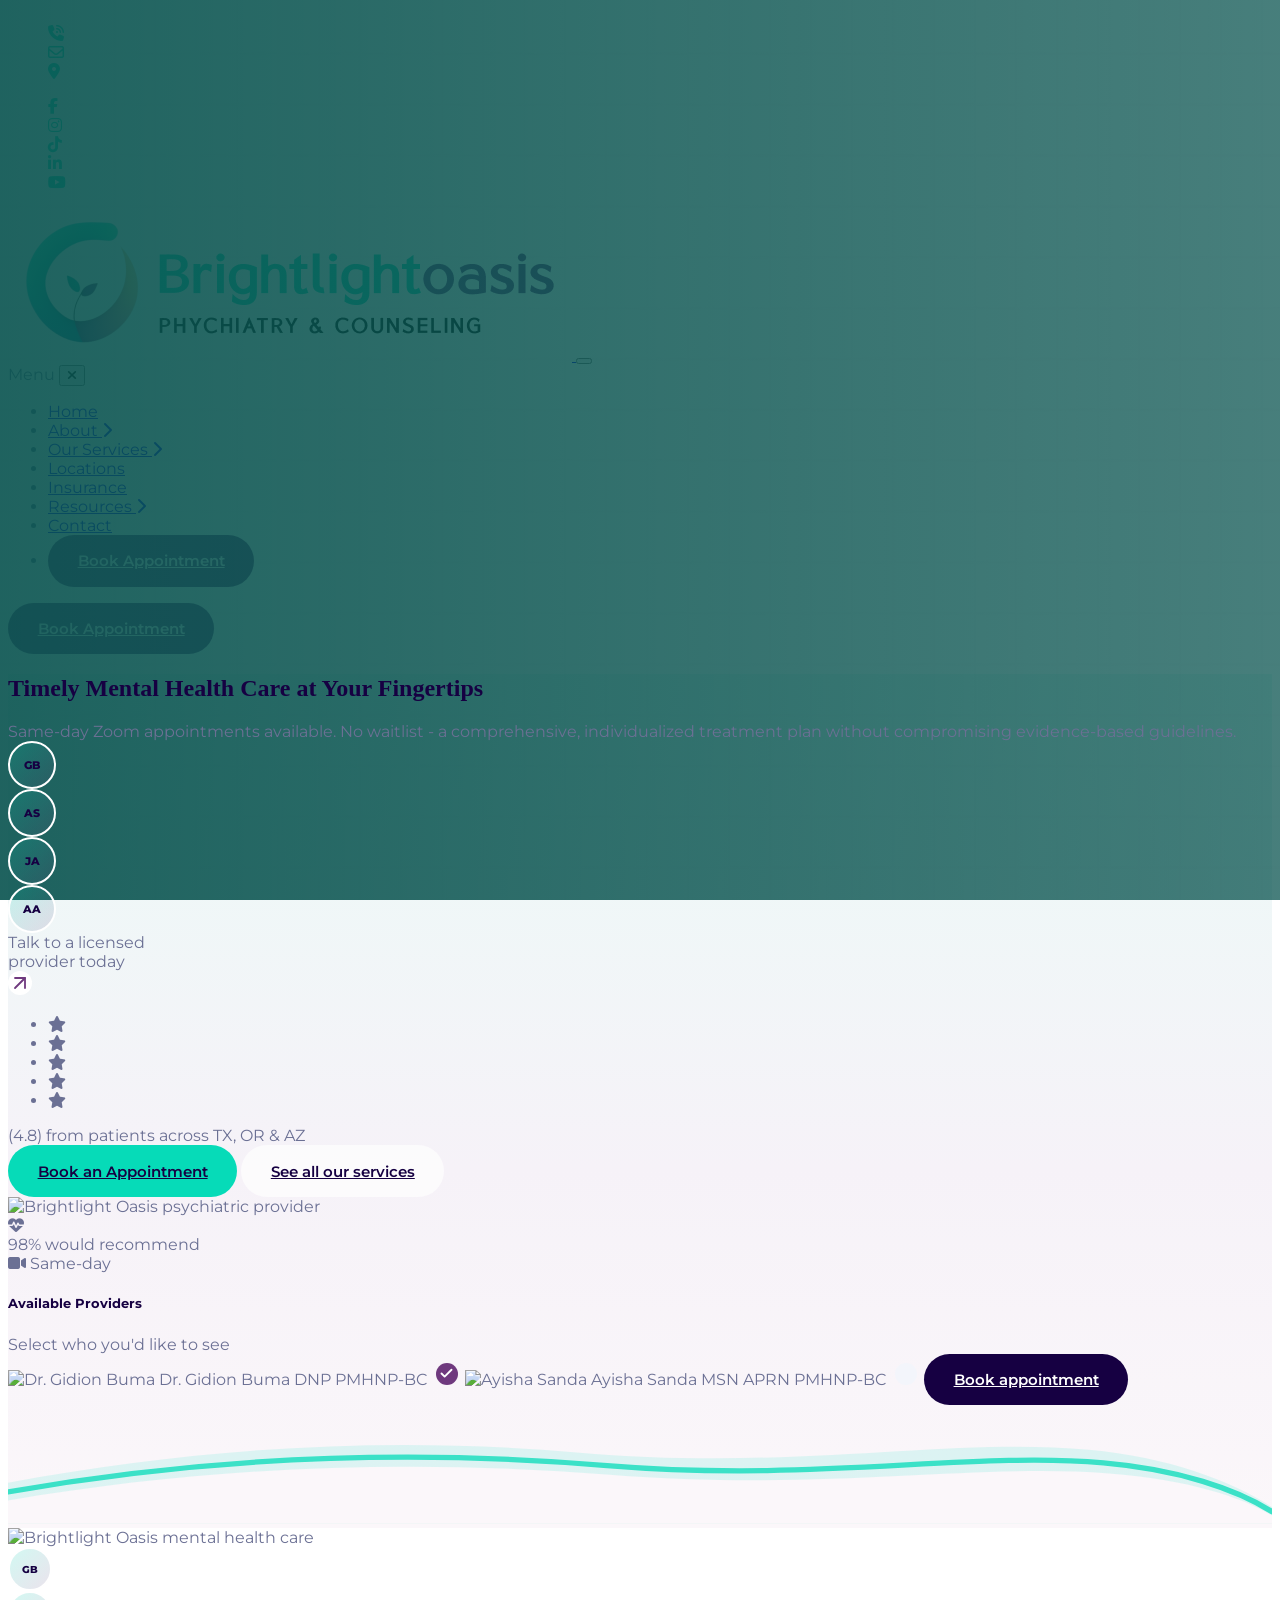
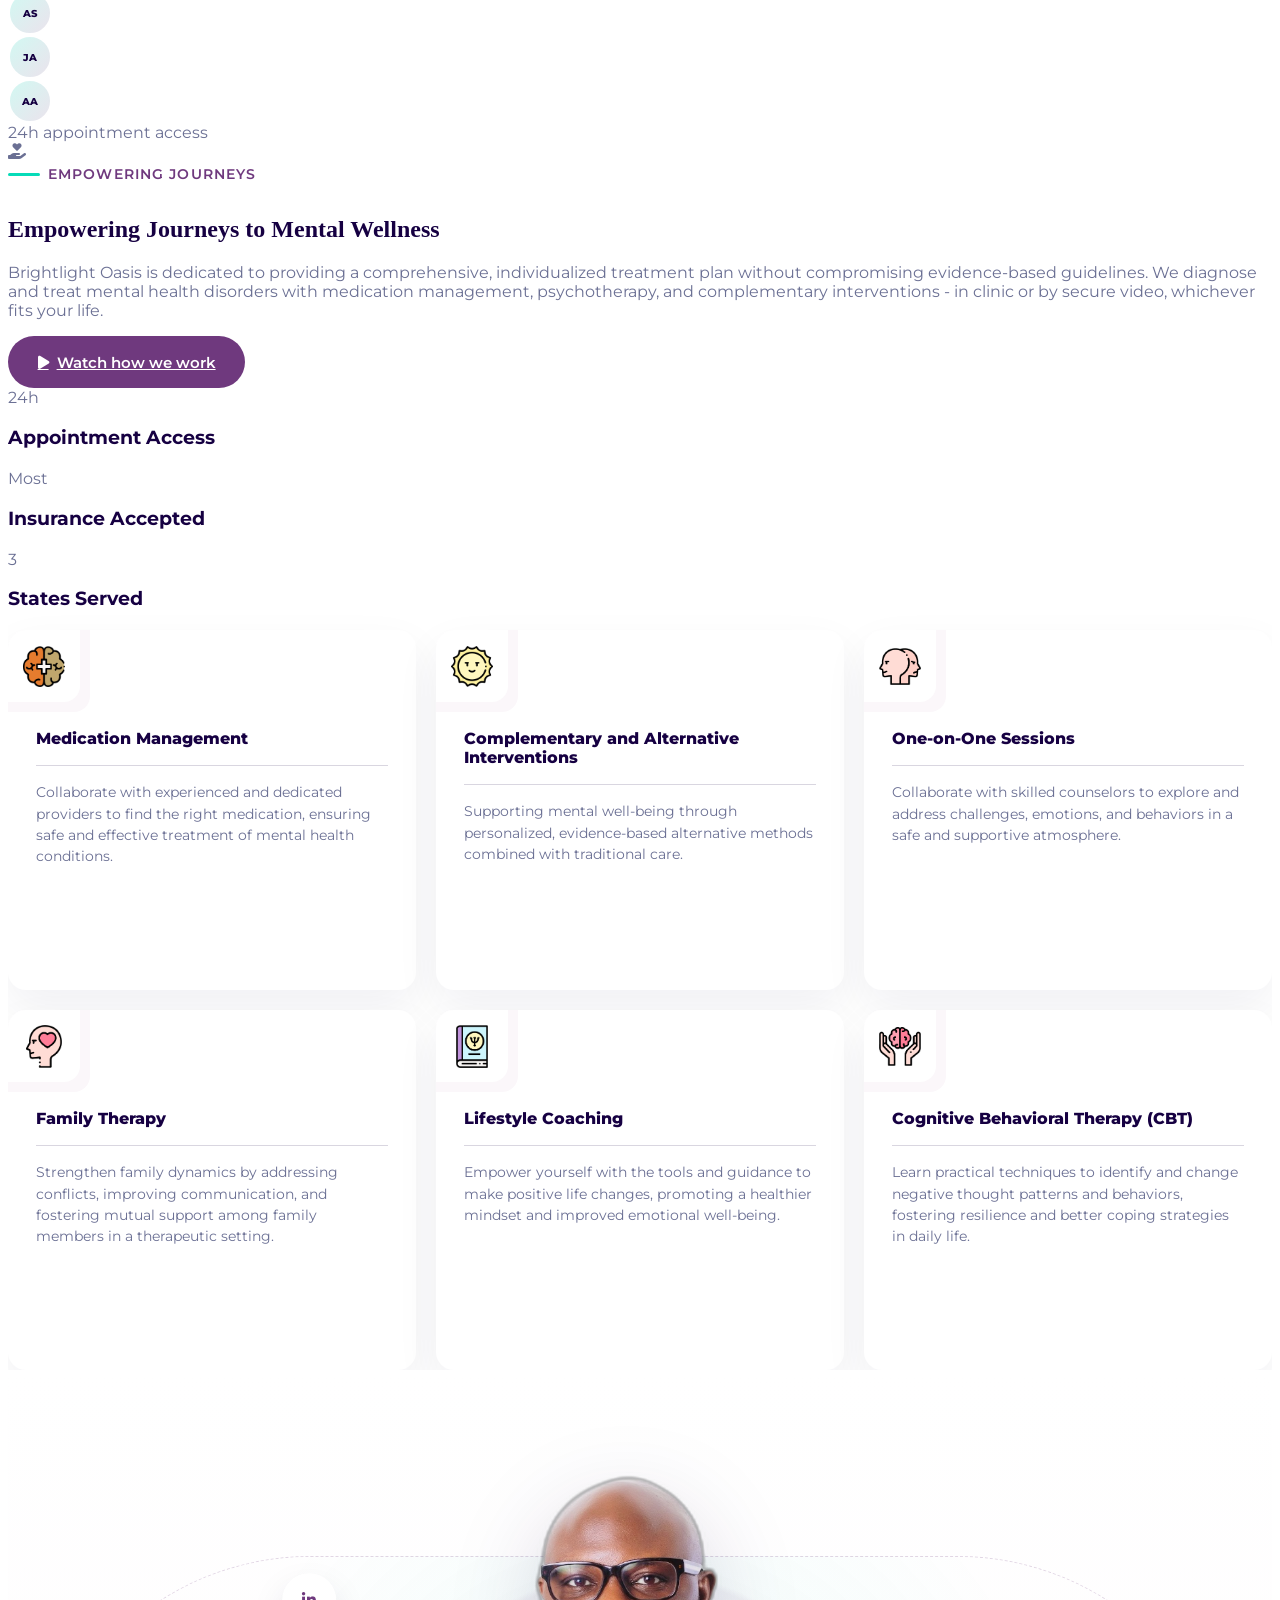
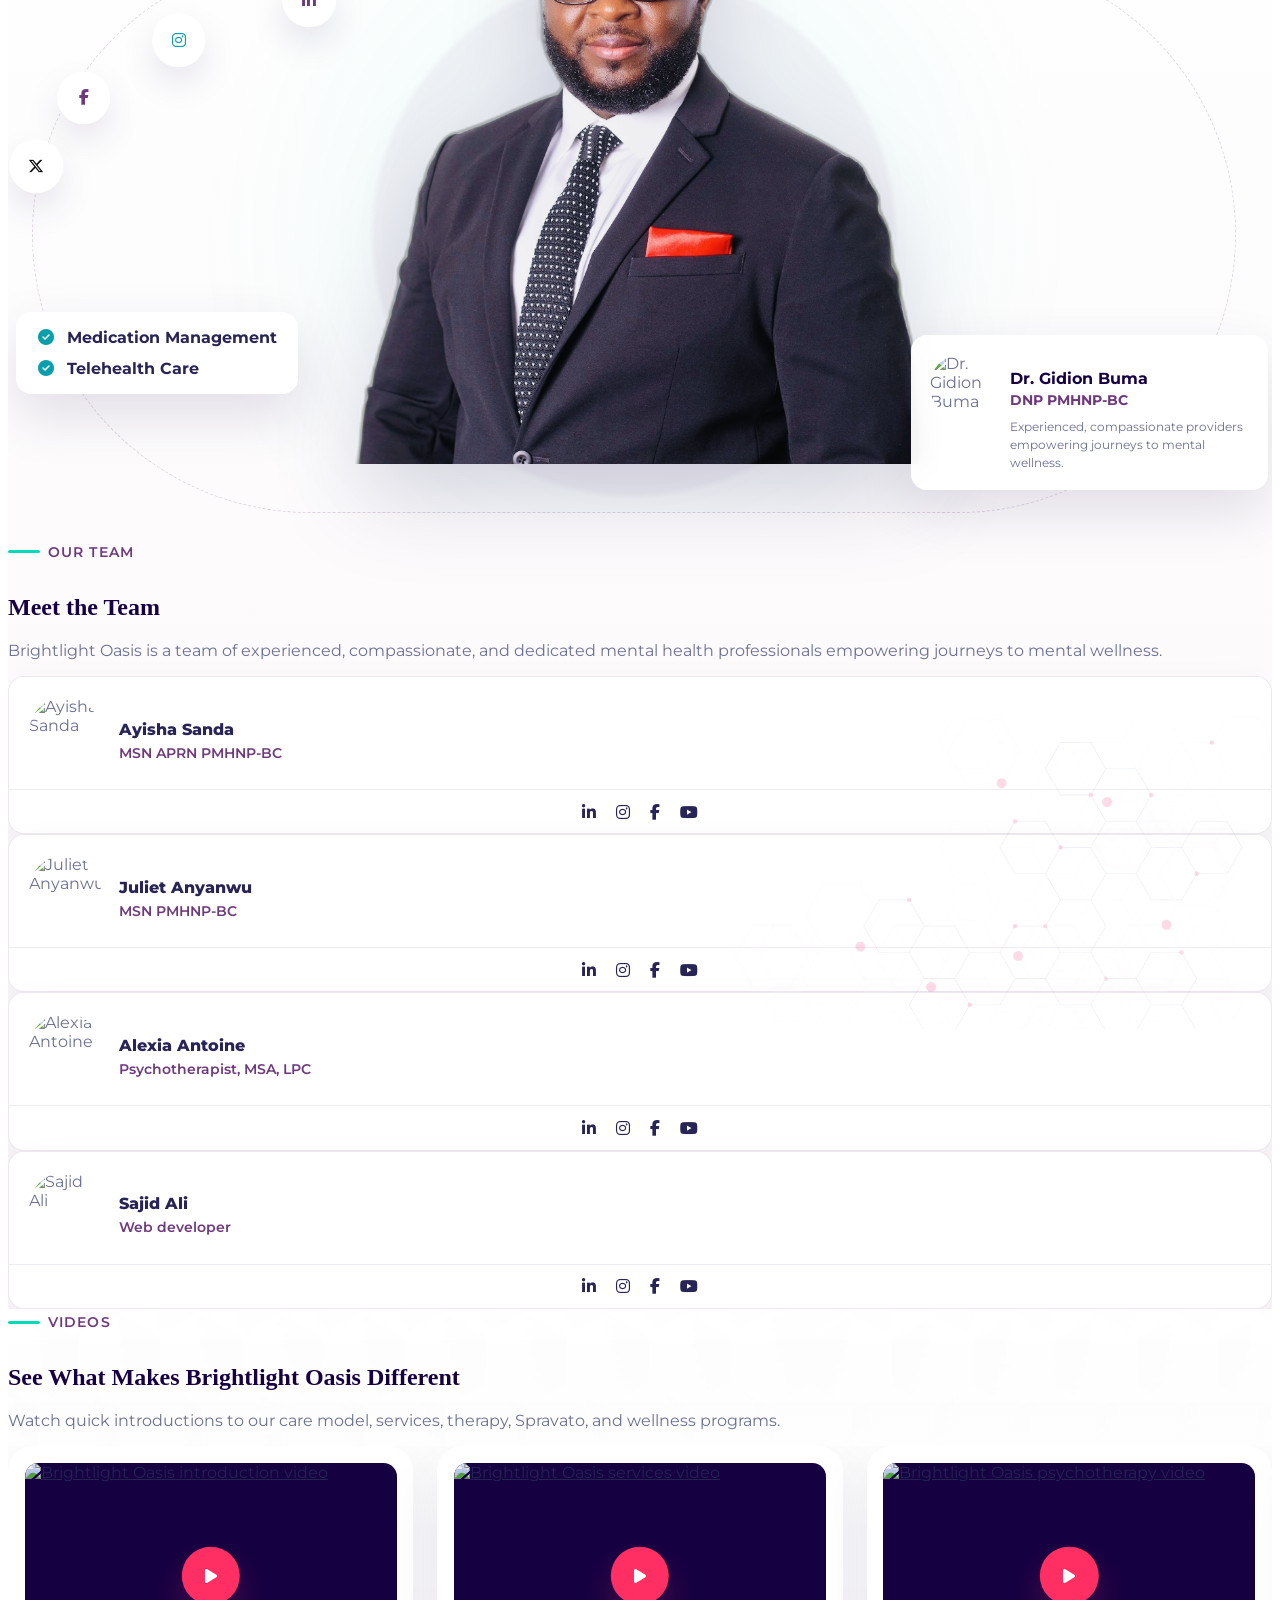
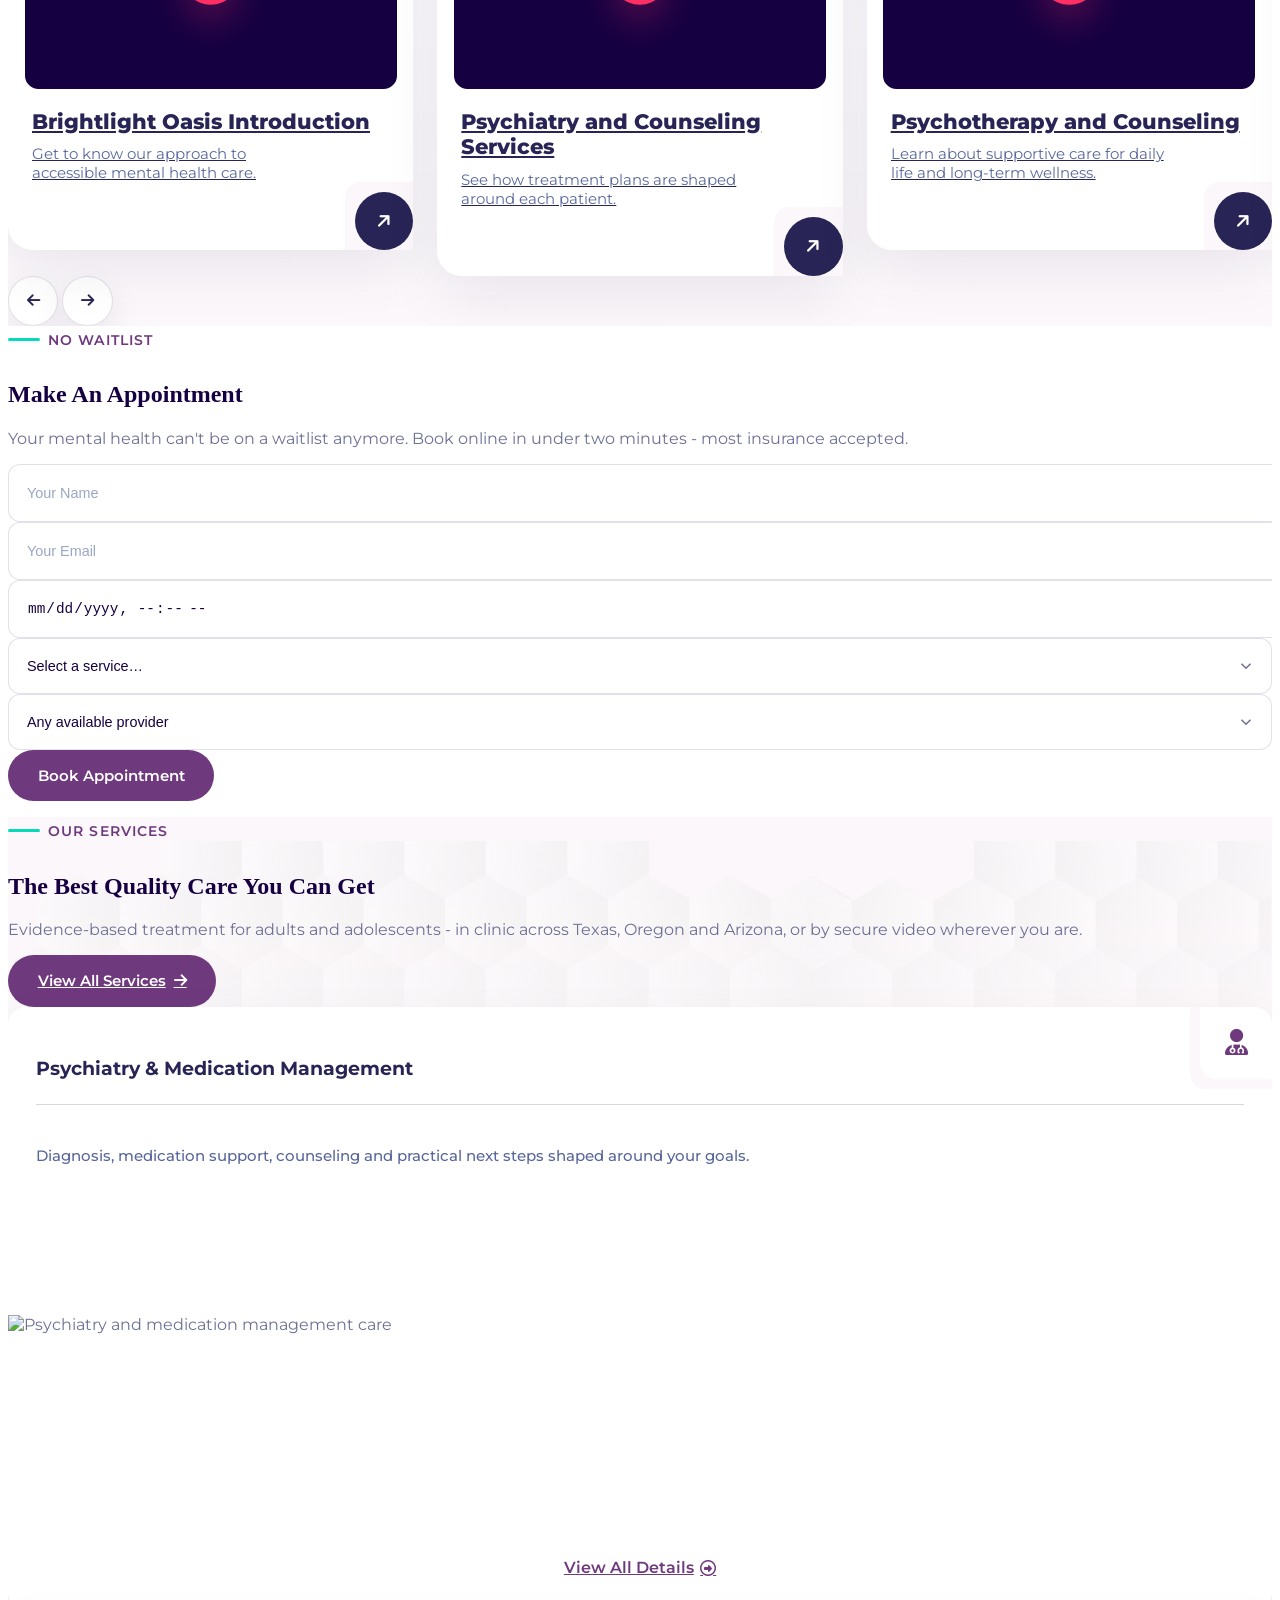
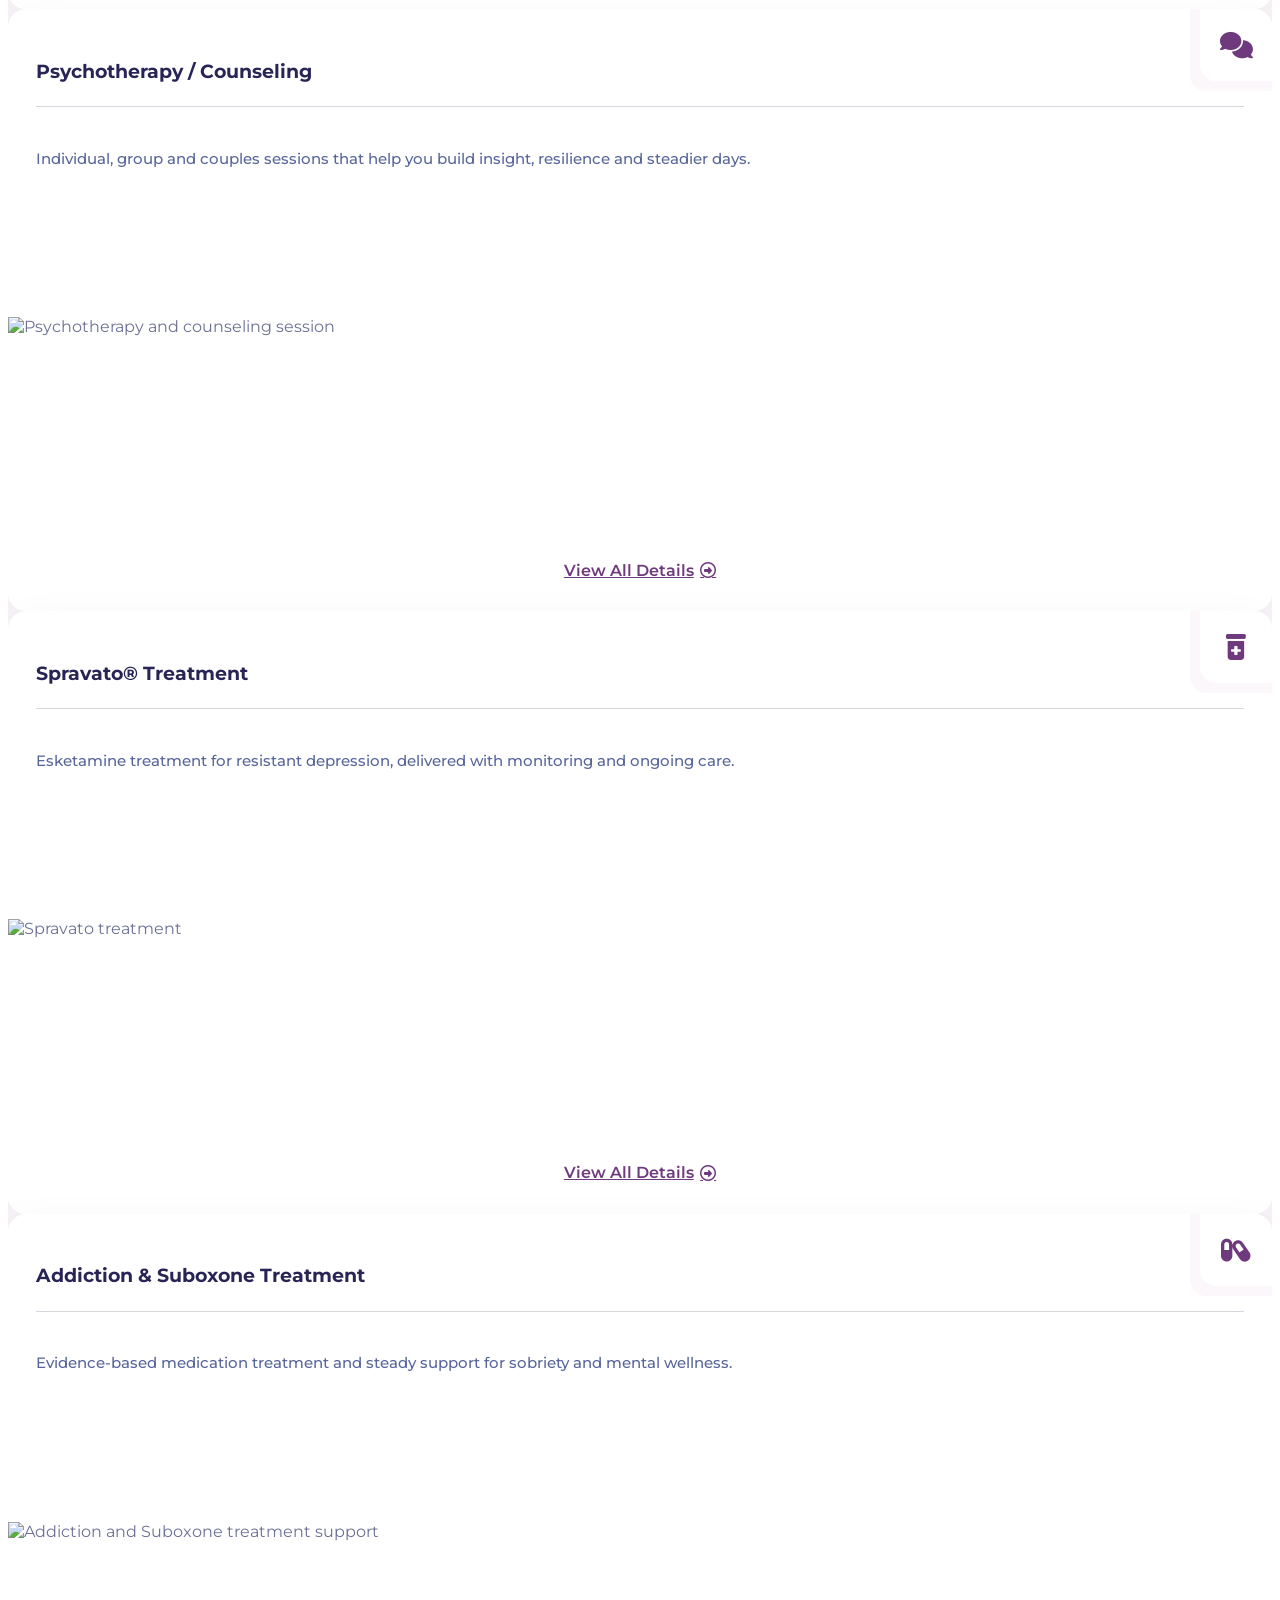
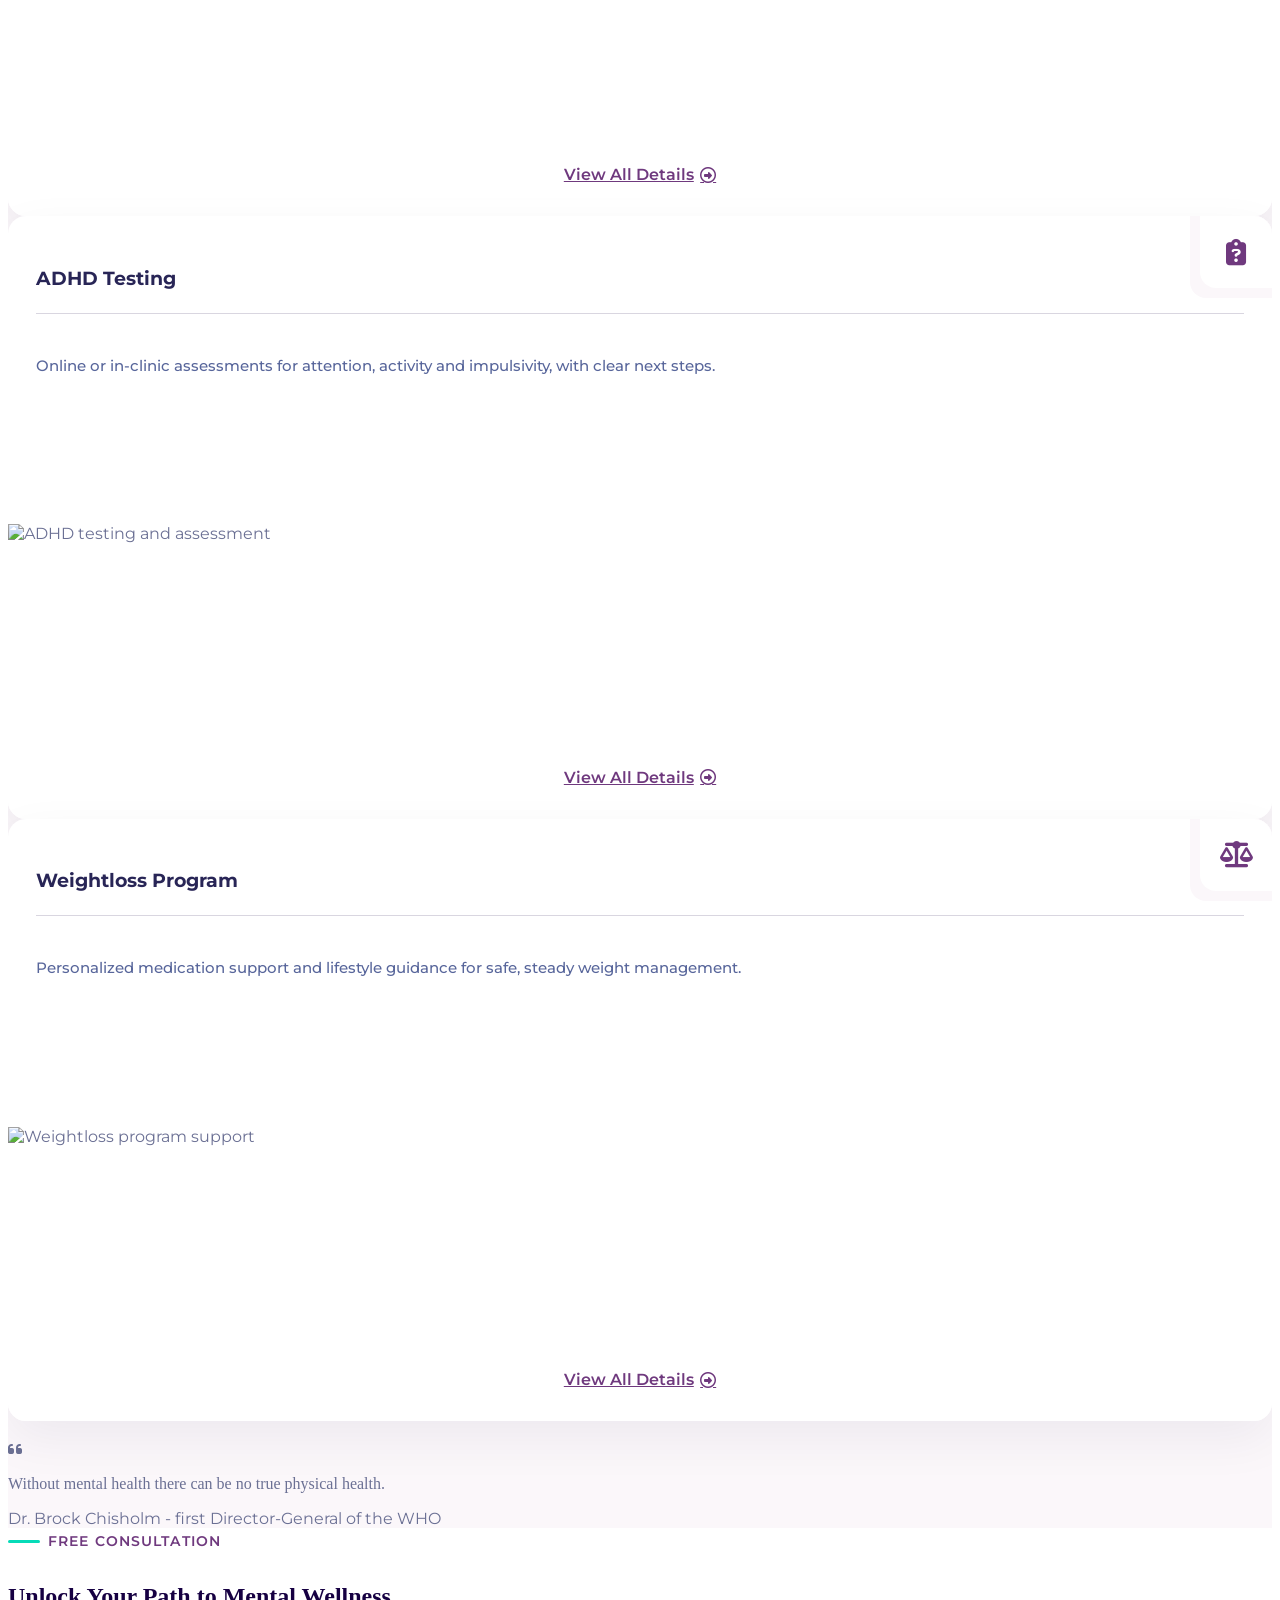
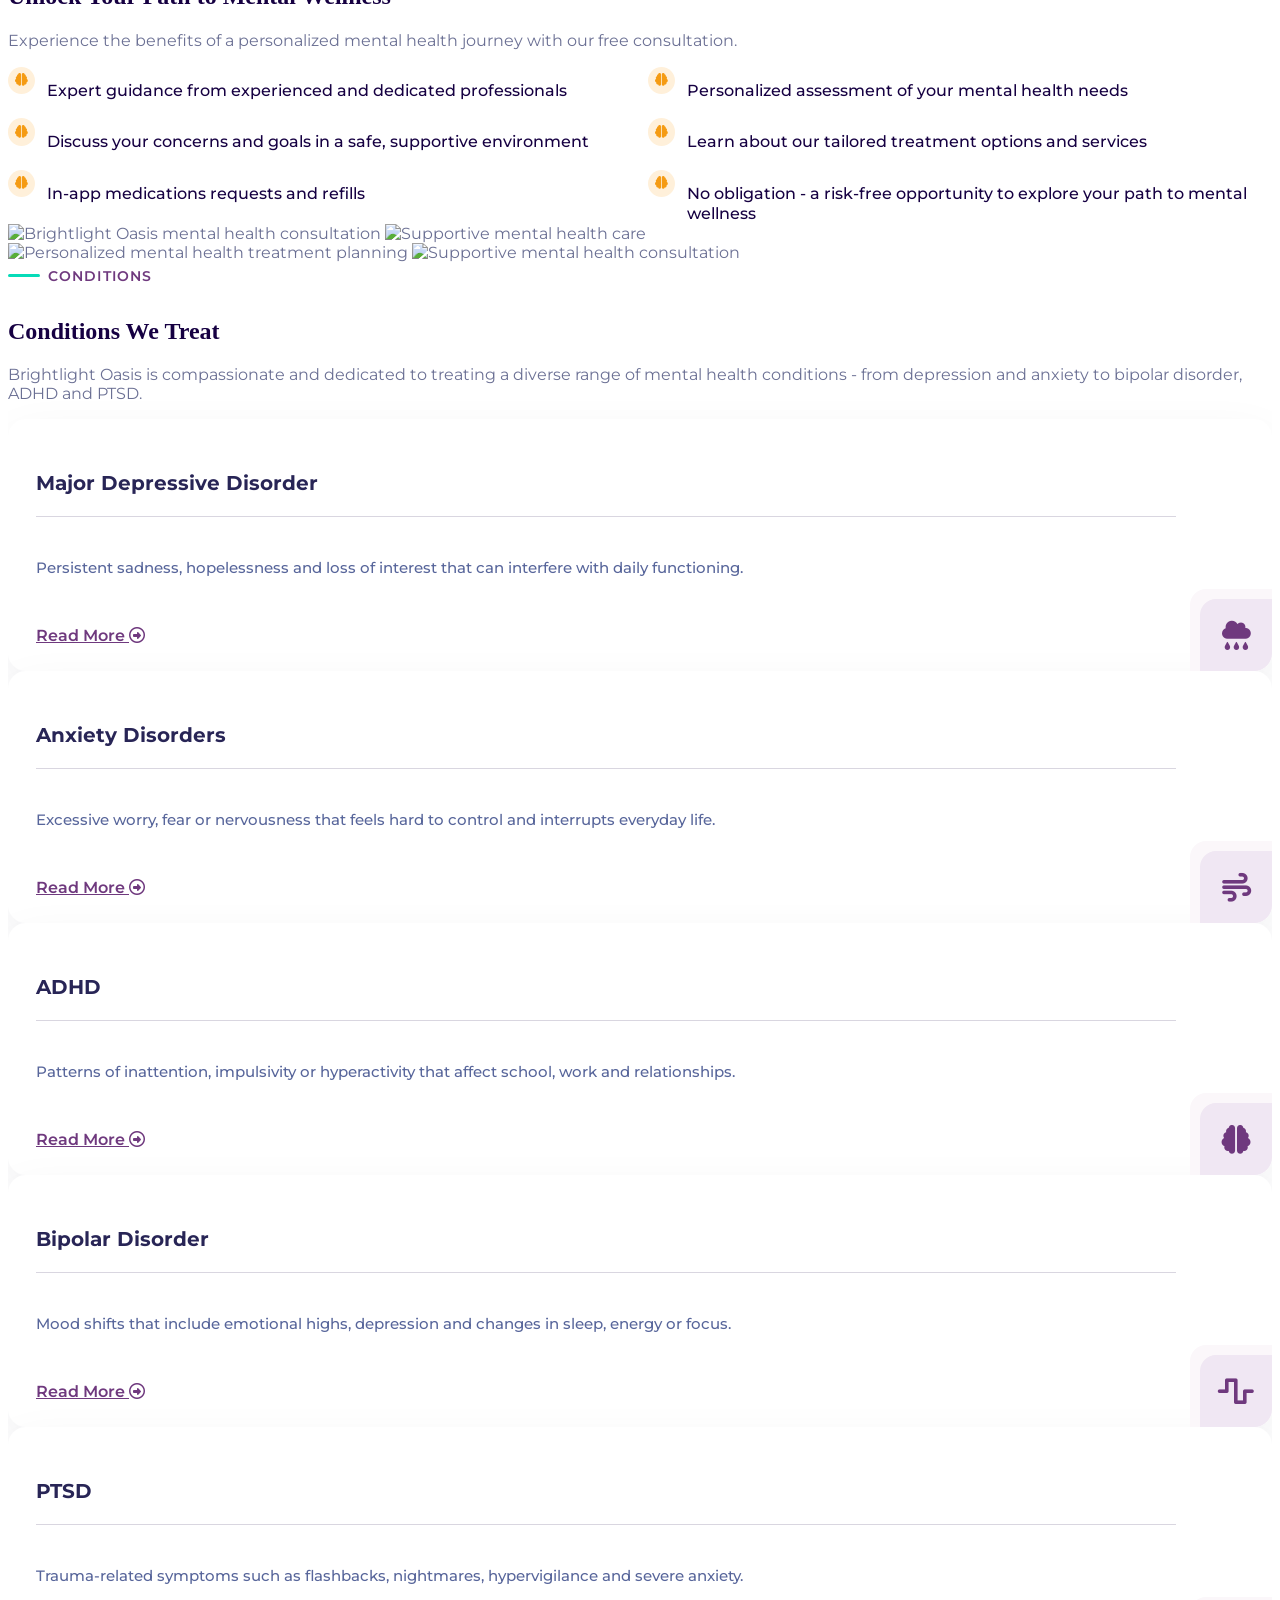
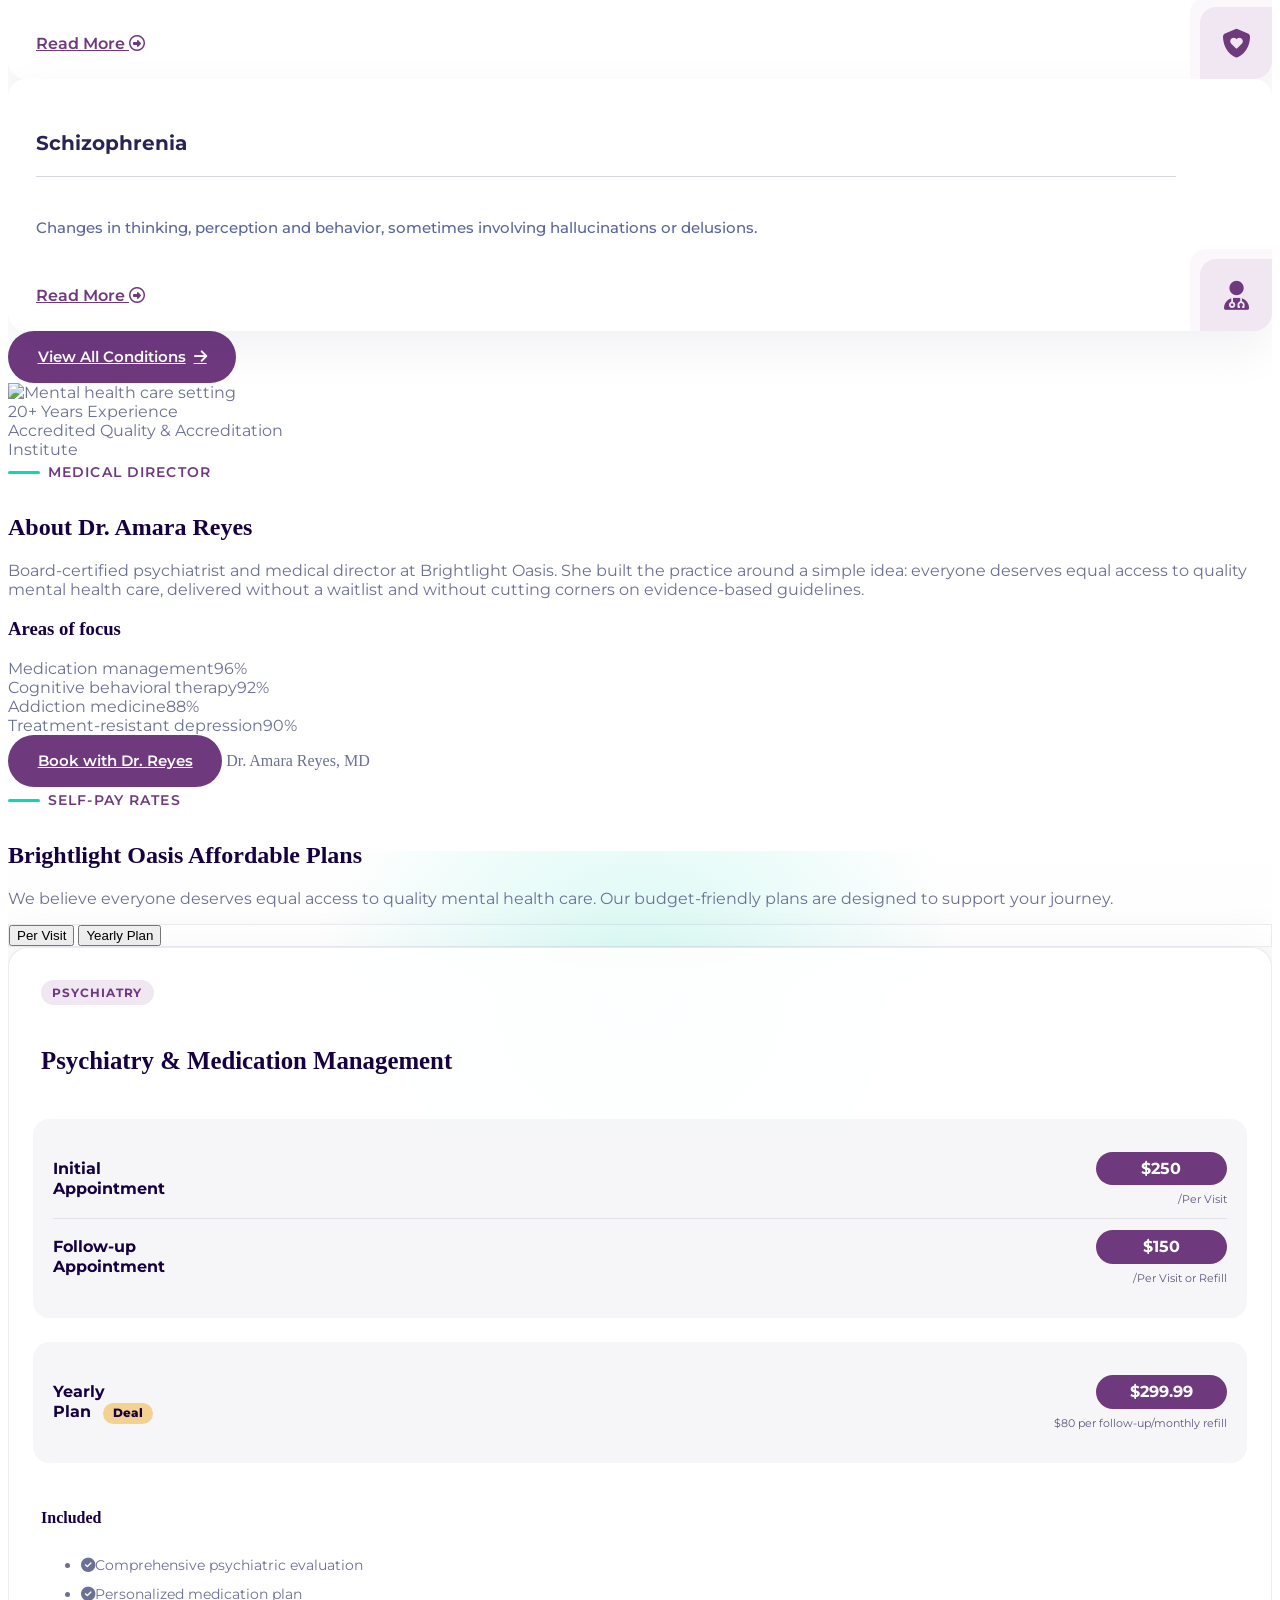
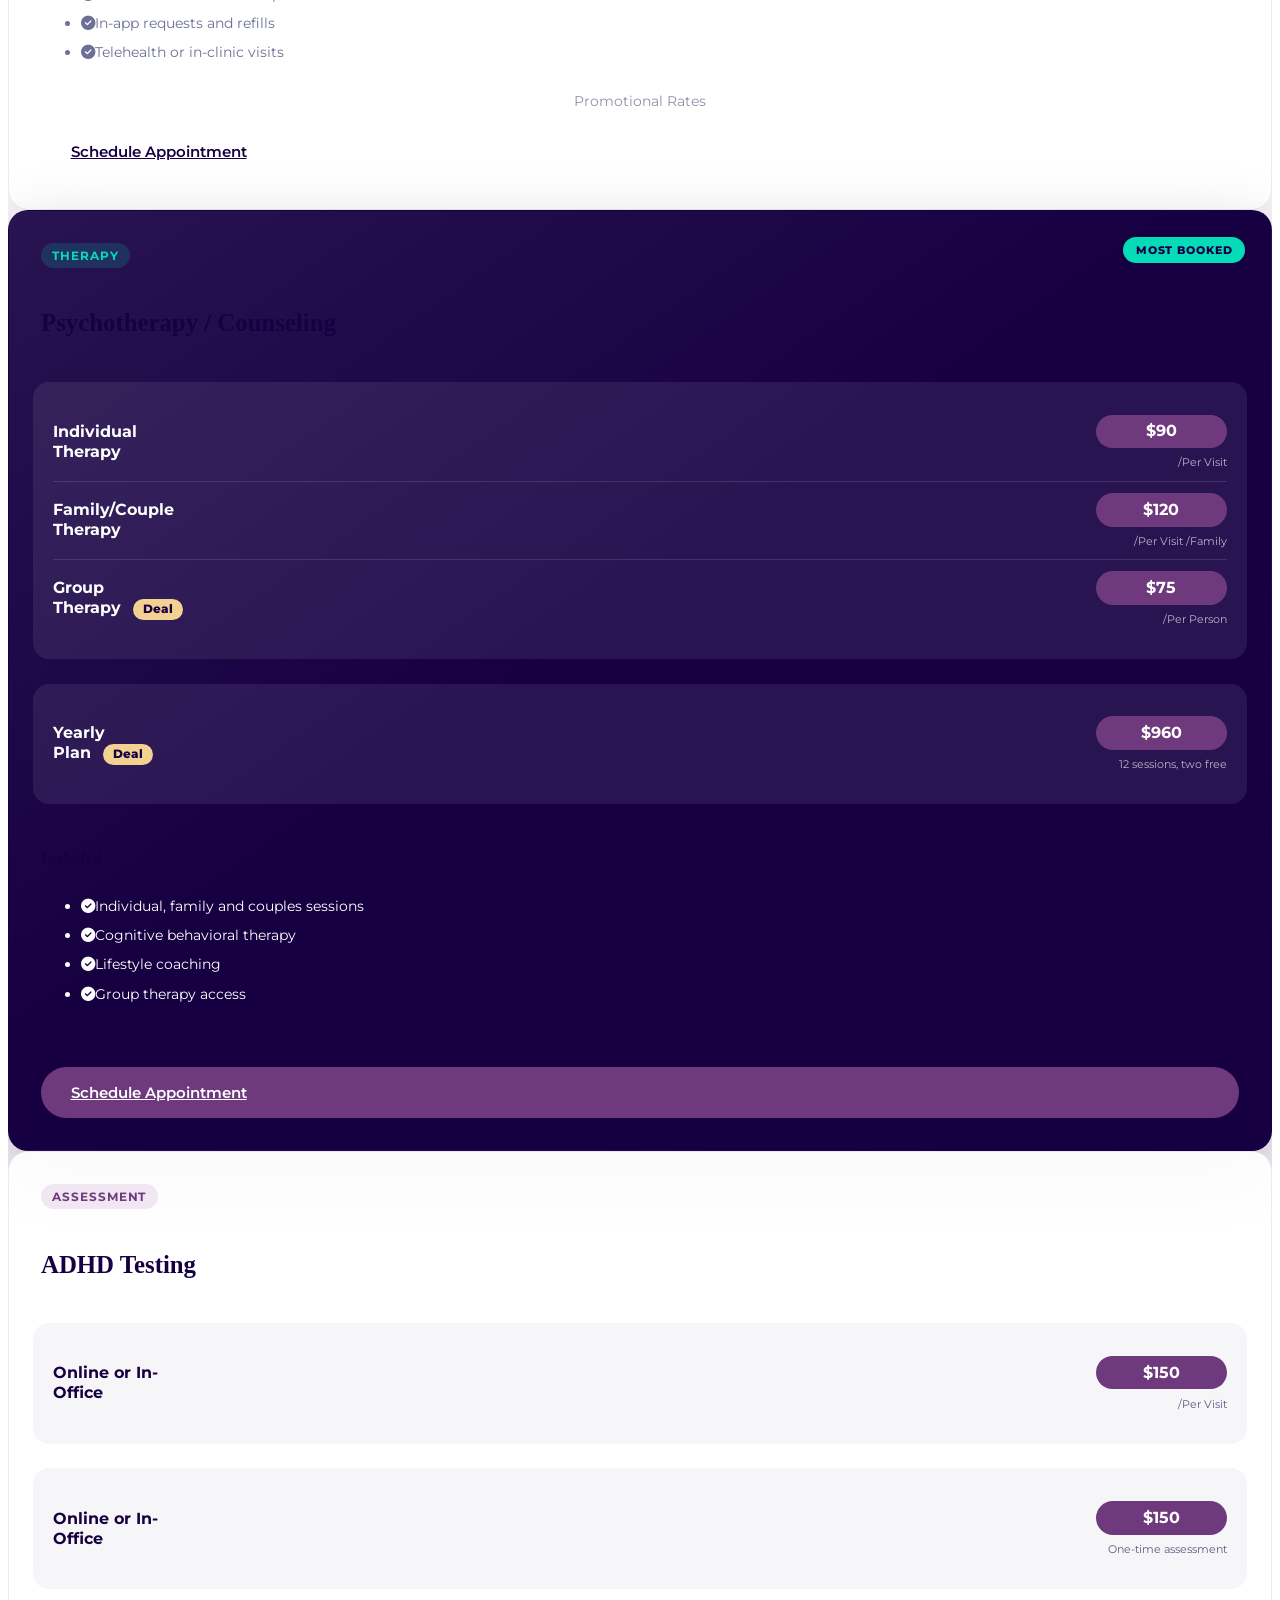
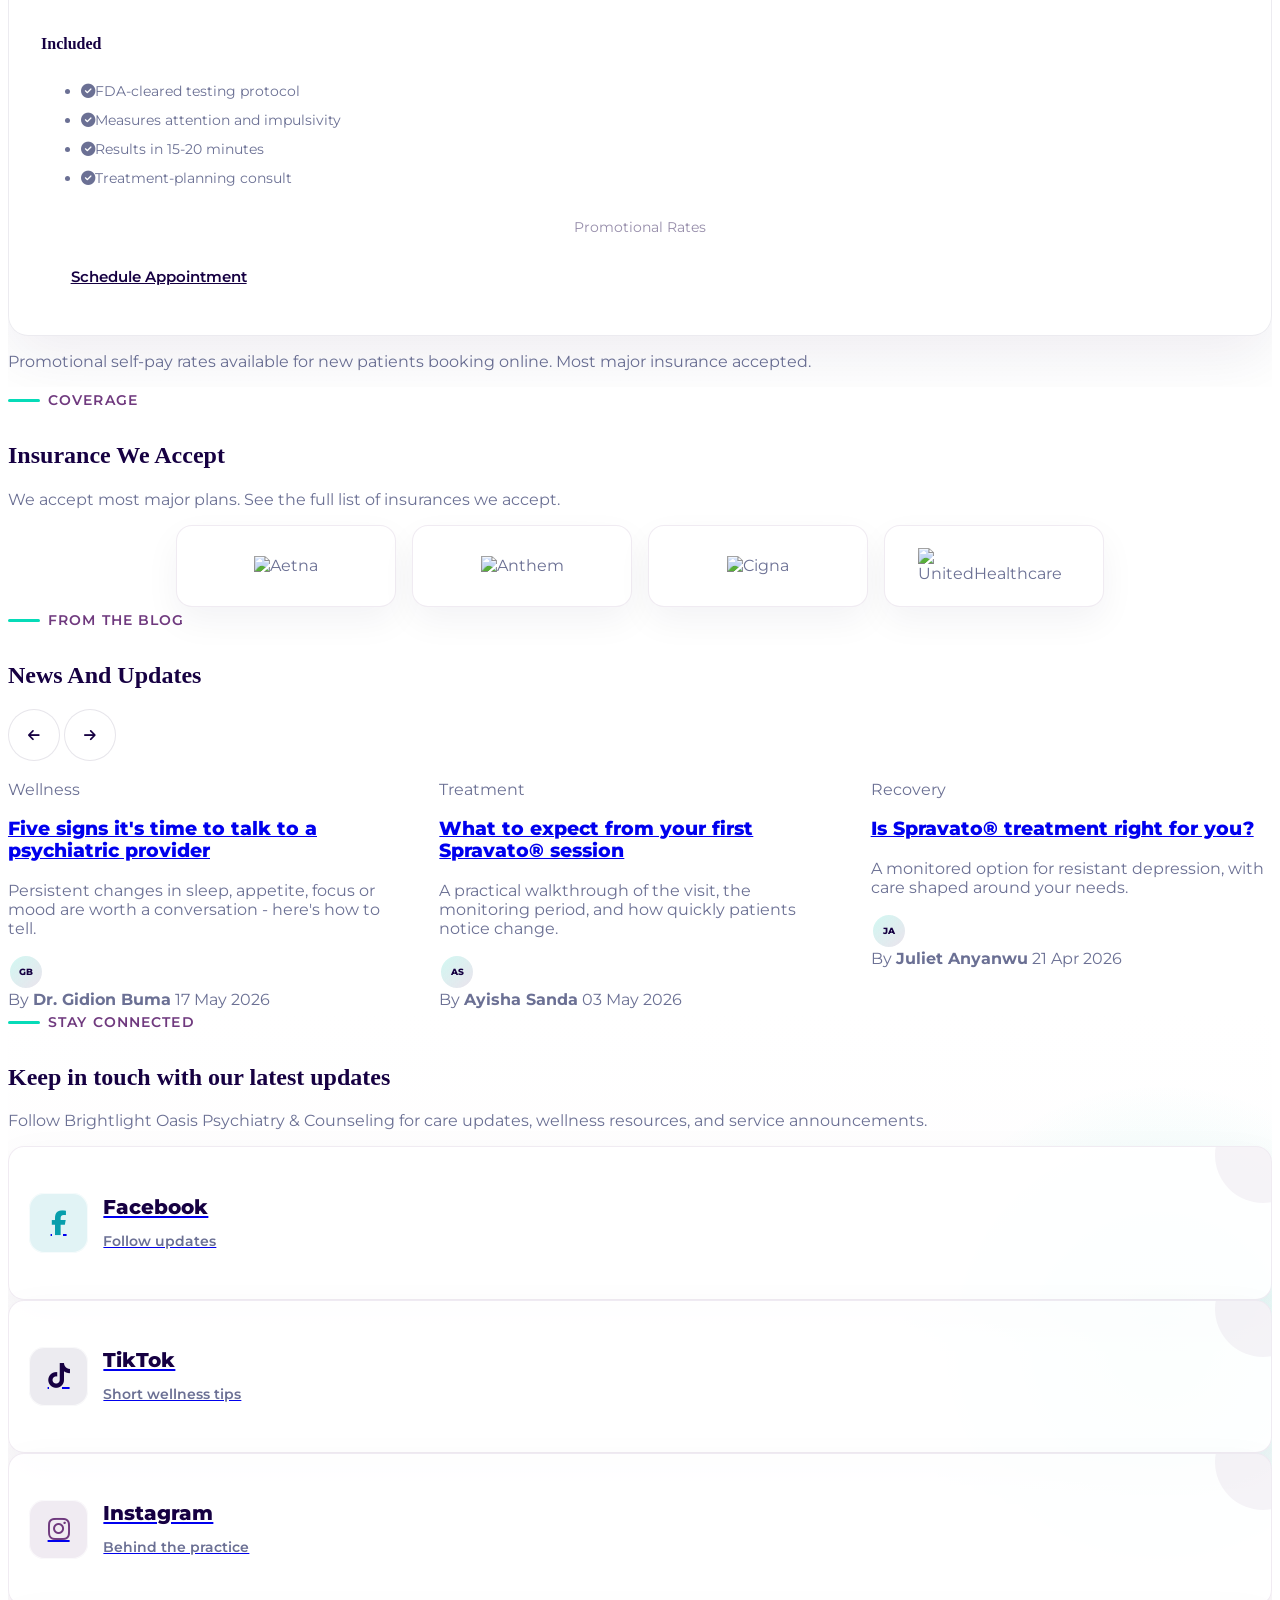
==== index.html @ d1118281 "Add weightloss program service card" ====
<!DOCTYPE html>
<html lang="en" dir="ltr">
<head>
	<meta charset="UTF-8">
	<meta name="viewport" content="width=device-width, initial-scale=1.0">
	<title>Brightlight Oasis - Psychiatry &amp; Counseling in TX, OR &amp; AZ</title>
	<meta name="description" content="Brightlight Oasis provides psychiatry, medication management, psychotherapy, addiction treatment, weight loss, ADHD testing and Spravato care across Texas, Oregon and Arizona. Same-day telehealth appointments, no waitlist.">
	<link rel="shortcut icon" href="assets/img/favicon.png" type="image/x-icon">
	<link rel="apple-touch-icon" href="assets/img/apple-touch-icon.png">

	<!-- Fonts - Montserrat for UI/body; headings use the Times/Georgia serif
	     stack from brightlightoasis.com, which needs no webfont. -->
	<link rel="preconnect" href="https://fonts.googleapis.com">
	<link rel="preconnect" href="https://fonts.gstatic.com" crossorigin>
	<link href="https://fonts.googleapis.com/css2?family=Montserrat:wght@300;400;500;600;700;800&display=swap" rel="stylesheet">

	<!-- Icons -->
	<link rel="stylesheet" href="https://cdnjs.cloudflare.com/ajax/libs/font-awesome/6.5.2/css/all.min.css">

	<!-- Swiper -->
	<link rel="stylesheet" href="https://cdn.jsdelivr.net/npm/swiper@11/swiper-bundle.min.css">

	<!-- Tailwind (browser build - swap for a compiled stylesheet in production) -->
	<script src="https://cdn.jsdelivr.net/npm/@tailwindcss/browser@4"></script>
	<style type="text/tailwindcss">
		/* Brightlight Oasis brand palette - see assets/css/custom.css for provenance */
		@theme {
			--color-primary: #6F397E;
			--color-primarydark: #572D64;
			--color-primarylight: #F0E7F3;
			--color-teal: #06DBB8;
			--color-tealdeep: #089EAC;
			--color-peach: #F0C090;
			--color-green: #185157;
			--color-secondary: #160042;
			--color-secondarylight: #282556;
			--color-heading: #160042;
			--color-body: #6B7094;
			--color-light: #F3F5FB;
			--color-accent: #06DBB8;
			--font-title: "Montserrat", sans-serif;
		}
	</style>

	<link rel="stylesheet" href="assets/css/custom.css">
</head>

<body class="antialiased">

<!-- ======================================================== HEADER ====== -->
<header class="site-header absolute top-0 left-0 z-[999] w-full">
	<!-- Top bar -->
	<div class="top-banner bg-[#004D49] text-white/88 py-2.5 hidden lg:block">
		<div class="max-w-[1320px] mx-auto px-6 flex items-center justify-between text-sm">
			<ul class="flex items-center gap-6">
				<li><a href="tel:+15551234567" class="hover:text-teal transition"><i class="fa-solid fa-phone-volume text-teal me-2"></i>+1 (555) 123-4567</a></li>
				<li><a href="mailto:info@brightlightoasis.com" class="hover:text-teal transition"><i class="fa-regular fa-envelope text-teal me-2"></i>info@brightlightoasis.com</a></li>
				<li class="hidden xl:block"><i class="fa-solid fa-location-dot text-teal me-2"></i>Serving Texas, Oregon &amp; Arizona</li>
			</ul>
			<ul class="flex items-center gap-5">
				<li><a href="#" aria-label="Facebook" class="hover:text-teal transition"><i class="fa-brands fa-facebook-f"></i></a></li>
				<li><a href="#" aria-label="Instagram" class="hover:text-teal transition"><i class="fa-brands fa-instagram"></i></a></li>
				<li><a href="#" aria-label="TikTok" class="hover:text-teal transition"><i class="fa-brands fa-tiktok"></i></a></li>
				<li><a href="#" aria-label="LinkedIn" class="hover:text-teal transition"><i class="fa-brands fa-linkedin-in"></i></a></li>
				<li><a href="#" aria-label="YouTube" class="hover:text-teal transition"><i class="fa-brands fa-youtube"></i></a></li>
			</ul>
		</div>
	</div>

	<!-- Main bar -->
	<div class="sticky-bar w-full pt-4 lg:pt-0">
		<div class="max-w-[1320px] mx-auto px-3 sm:px-6">
			<div class="header-pill relative flex items-center rounded-[28px] bg-white px-5 lg:px-6 xl:px-8 shadow-[0_12px_36px_rgba(22,0,66,0.12)]">

				<!-- Logo -->
				<a href="index.html" class="flex items-center h-[72px] lg:h-20 shrink-0" aria-label="Brightlight Oasis home">
					<img src="assets/img/logo.png" alt="Brightlight Oasis - Psychiatry &amp; Counseling" class="h-11 lg:h-10 xl:h-14 w-auto" width="564" height="153">
				</a>

				<!-- Mobile toggler -->
				<button class="nav-toggler lg:hidden ms-auto size-11 rounded-lg bg-light relative" type="button" aria-label="Toggle navigation" aria-expanded="false">
					<span class="absolute left-3 top-[15px] h-0.5 w-5 rounded bg-secondary"></span>
					<span class="absolute left-3 top-[21px] h-0.5 w-[22px] rounded bg-secondary"></span>
					<span class="absolute left-3 top-[27px] h-0.5 w-3.5 rounded bg-secondary"></span>
				</button>
				<div class="nav-overlay lg:hidden"></div>

				<!-- Navigation -->
				<nav class="header-nav lg:flex lg:ms-auto">
					<div class="flex items-center justify-between py-5 lg:hidden">
						<span class="font-bold text-secondary text-lg">Menu</span>
						<button class="nav-close size-9 rounded-lg bg-light text-secondary" aria-label="Close menu"><i class="fa-solid fa-xmark"></i></button>
					</div>

					<ul class="lg:flex lg:items-center">
						<li class="max-lg:border-b max-lg:border-gray-100">
							<a href="index.html" class="block lg:py-6 py-3 lg:px-2 xl:px-3.5 max-xl:lg:text-[15px] font-medium text-secondary hover:text-primary transition whitespace-nowrap">Home</a>
						</li>

						<li class="has-sub relative max-lg:border-b max-lg:border-gray-100">
							<a href="#about" class="flex items-center justify-between lg:py-6 py-3 lg:px-2 xl:px-3.5 max-xl:lg:text-[15px] font-medium text-secondary hover:text-primary transition whitespace-nowrap">
								About <i class="fa-solid fa-chevron-right sub-arrow ms-1.5 text-[10px] transition lg:rotate-90"></i>
							</a>
							<ul class="sub-menu">
								<li><a href="#about" class="block px-6 py-2 text-sm text-body hover:text-primary transition">Our Story</a></li>
								<li><a href="#about" class="block px-6 py-2 text-sm text-body hover:text-primary transition">Our Values</a></li>
								<li><a href="#team" class="block px-6 py-2 text-sm text-body hover:text-primary transition">Our Team</a></li>
								<li><a href="#testimonials" class="block px-6 py-2 text-sm text-body hover:text-primary transition">Testimonials</a></li>
							</ul>
						</li>

						<li class="has-sub relative max-lg:border-b max-lg:border-gray-100">
							<a href="#services" class="flex items-center justify-between lg:py-6 py-3 lg:px-2 xl:px-3.5 max-xl:lg:text-[15px] font-medium text-secondary hover:text-primary transition whitespace-nowrap">
								Our Services <i class="fa-solid fa-chevron-right sub-arrow ms-1.5 text-[10px] transition lg:rotate-90"></i>
							</a>
							<ul class="sub-menu">
								<li><a href="#services" class="block px-6 py-2 text-sm text-body hover:text-primary transition">Psychiatry &amp; Medication Management</a></li>
								<li><a href="#services" class="block px-6 py-2 text-sm text-body hover:text-primary transition">Psychotherapy / Counseling</a></li>
								<li><a href="#services" class="block px-6 py-2 text-sm text-body hover:text-primary transition">Addiction &amp; Suboxone Therapy</a></li>
								<li><a href="#services" class="block px-6 py-2 text-sm text-body hover:text-primary transition">Weight Loss Program</a></li>
								<li><a href="#services" class="block px-6 py-2 text-sm text-body hover:text-primary transition">ADHD Testing</a></li>
								<li><a href="#services" class="block px-6 py-2 text-sm text-body hover:text-primary transition">Spravato&reg; Treatment</a></li>
							</ul>
						</li>

						<li class="max-lg:border-b max-lg:border-gray-100">
							<a href="#locations" class="block lg:py-6 py-3 lg:px-2 xl:px-3.5 max-xl:lg:text-[15px] font-medium text-secondary hover:text-primary transition whitespace-nowrap">Locations</a>
						</li>
						<li class="max-lg:border-b max-lg:border-gray-100">
							<a href="#insurance" class="block lg:py-6 py-3 lg:px-2 xl:px-3.5 max-xl:lg:text-[15px] font-medium text-secondary hover:text-primary transition whitespace-nowrap">Insurance</a>
						</li>

						<li class="has-sub relative max-lg:border-b max-lg:border-gray-100">
							<a href="#blog" class="flex items-center justify-between lg:py-6 py-3 lg:px-2 xl:px-3.5 max-xl:lg:text-[15px] font-medium text-secondary hover:text-primary transition whitespace-nowrap">
								Resources <i class="fa-solid fa-chevron-right sub-arrow ms-1.5 text-[10px] transition lg:rotate-90"></i>
							</a>
							<ul class="sub-menu">
								<li><a href="#conditions" class="block px-6 py-2 text-sm text-body hover:text-primary transition">Conditions We Treat</a></li>
								<li><a href="#services" class="block px-6 py-2 text-sm text-body hover:text-primary transition">Tele-Health</a></li>
								<li><a href="#blog" class="block px-6 py-2 text-sm text-body hover:text-primary transition">Blog</a></li>
								<li><a href="#pricing" class="block px-6 py-2 text-sm text-body hover:text-primary transition">Self-Pay Rates</a></li>
							</ul>
						</li>

						<li class="max-lg:border-b max-lg:border-gray-100">
							<a href="#contact" class="block lg:py-6 py-3 lg:px-2 xl:px-3.5 max-xl:lg:text-[15px] font-medium text-secondary hover:text-primary transition whitespace-nowrap">Contact</a>
						</li>

						<li class="lg:hidden pt-5">
							<a href="#appointment" class="btn btn-primary w-full justify-center">Book Appointment</a>
						</li>
					</ul>
				</nav>

				<div class="hidden lg:flex items-center ms-3 xl:ms-6">
					<a href="#appointment" class="btn btn-primary max-xl:px-5 max-xl:text-[13px]">Book Appointment</a>
				</div>
			</div>
		</div>
	</div>
</header>

<main>

<!-- ========================================================= HERO ======= -->
<section class="hero-section relative z-[1] overflow-hidden pt-40 lg:pt-52 xl:pt-56 pb-28 lg:pb-44">
	<!-- ambient glows, drawn from the logo ring: teal → teal-deep → purple -->
	<div class="absolute -top-24 -left-24 size-72 rounded-full bg-teal/35 blur-[110px] -z-[1]"></div>
	<div class="absolute top-10 right-0 size-80 rounded-full bg-primary/20 blur-[120px] -z-[1]"></div>
	<div class="absolute bottom-0 left-1/3 size-72 rounded-full bg-tealdeep/20 blur-[120px] -z-[1]"></div>

	<div class="max-w-[1320px] mx-auto px-6">
		<div class="flex flex-wrap items-center -mx-4">

			<!-- Copy -->
			<div class="w-full lg:w-1/2 px-4">
				<h1 class="text-[34px] sm:text-5xl xl:text-6xl 2xl:text-[68px] font-bold leading-[1.12] mb-6" data-reveal data-delay="0.1s">
					Timely Mental Health Care at Your
					<span class="relative inline-block">Fingertips</span>
				</h1>

				<div class="max-w-[600px] border-s-4 border-teal bg-gradient-to-r from-teal/15 to-transparent text-secondary py-3.5 px-5 rounded-e-lg mb-8 lg:text-lg" data-reveal data-delay="0.25s">
					Same-day Zoom appointments available. No waitlist - a comprehensive, individualized treatment plan without compromising evidence-based guidelines.
				</div>

				<div class="mb-10" data-reveal data-delay="0.4s">
					<div class="flex items-center gap-3 mb-4">
						<div class="flex items-center bg-white rounded-full shadow-[0_16px_40px_rgba(22,0,66,0.12)] py-2.5 ps-4 pe-6 sm:pe-10">
							<div class="flex pe-4 me-4 border-e border-black/10">
								<span class="mini-avatar -ms-3 first:ms-0">GB</span>
								<span class="mini-avatar -ms-3">AS</span>
								<span class="mini-avatar -ms-3">JA</span>
								<span class="mini-avatar -ms-3">AA</span>
							</div>
							<span class="text-xs sm:text-base text-secondary leading-tight">Talk to a licensed<br class="sm:hidden"> provider today</span>
						</div>
						<a href="#team" class="btn btn-white btn-square size-14 md:size-16 shadow-[0_16px_40px_rgba(22,0,66,0.12)]" aria-label="Meet the team">
							<svg width="24" height="24" viewBox="0 0 24 24" fill="none" xmlns="http://www.w3.org/2000/svg" aria-hidden="true">
								<path d="M7 17L17 7" stroke="var(--primary)" stroke-width="1.8" stroke-linecap="round" stroke-linejoin="round"/>
								<path d="M7 7H17V17" stroke="var(--primary)" stroke-width="1.8" stroke-linecap="round" stroke-linejoin="round"/>
							</svg>
						</a>
					</div>
					<div class="flex items-center gap-1.5 text-secondary text-sm font-medium">
						<ul class="flex gap-0.5 text-yellow-400" aria-label="Rated 4.8 out of 5">
							<li><i class="fa fa-star"></i></li><li><i class="fa fa-star"></i></li><li><i class="fa fa-star"></i></li><li><i class="fa fa-star"></i></li><li><i class="fa fa-star"></i></li>
						</ul>
						<span class="font-bold">(4.8)</span>
						<span>from patients across TX, OR &amp; AZ</span>
					</div>
				</div>

				<div class="flex flex-wrap gap-3" data-reveal data-delay="0.55s">
					<a href="#appointment" class="btn btn-teal">Book an Appointment</a>
					<a href="#services" class="btn btn-outline btn-outline-brand">See all our services</a>
				</div>
			</div>

			<!-- Visual -->
			<div class="w-full lg:w-1/2 px-4 mt-16 lg:mt-0" data-reveal="right" data-delay="0.4s">
				<div class="relative max-w-[560px] mx-auto lg:mx-0 lg:ms-auto">
					<div class="absolute inset-x-0 -bottom-[8%] mx-auto w-[88%] aspect-square rounded-full bg-gradient-to-b from-primary/20 to-transparent -z-[1]"></div>

					<img class="w-[78%] mx-auto rounded-[999px_999px_2rem_2rem] object-cover object-top aspect-[3/4]" src="https://cdn.prod.website-files.com/646d49fbe8d1cc93cf8617bc/671adde1da193f971d909d1e_64bd64c21c8fbfa7a8e0a099_IMG_0916-p-800.jpg" alt="Brightlight Oasis psychiatric provider" width="720" height="960">

					<!-- floating: rating pill -->
					<div class="absolute top-[18%] -left-2 sm:left-0 lg:-left-8 bg-white rounded-2xl shadow-[0_18px_45px_rgba(22,0,66,0.15)] p-4 animate-move3 max-w-[190px]">
						<div class="flex items-center gap-3">
							<span class="grid place-items-center size-11 rounded-xl bg-teal/15 text-tealdeep text-lg"><i class="fa-solid fa-heart-pulse"></i></span>
							<div>
								<span class="block text-lg font-bold text-secondary leading-none">98%</span>
								<span class="block text-xs">would recommend</span>
							</div>
						</div>
					</div>

					<!-- floating: telehealth badge -->
					<div class="absolute top-[6%] right-2 lg:right-6 size-20 xl:size-24 rounded-full bg-white shadow-[0_18px_45px_rgba(22,0,66,0.15)] grid place-items-center animate-move4">
						<span class="text-center leading-tight">
							<i class="fa-solid fa-video text-tealdeep text-xl block mb-1"></i>
							<span class="block text-[9px] xl:text-[10px] font-semibold text-secondary whitespace-nowrap">Same-day</span>
						</span>
					</div>

					<!-- floating: providers card -->
					<div class="absolute -bottom-8 right-0 lg:-right-6 w-[260px] bg-white rounded-2xl shadow-[0_22px_55px_rgba(22,0,66,0.18)] p-5 hidden sm:block animate-move1">
						<div class="mb-4">
							<h5 class="text-lg font-semibold mb-0">Available Providers</h5>
							<span class="text-xs">Select who you'd like to see</span>
						</div>
						<label class="flex items-center mb-3.5 cursor-pointer">
							<img class="rounded-full size-11 object-cover object-top" src="https://cdn.prod.website-files.com/646d49fbe8d1cc93cf8617bc/671adde5ae3d00f17a76c36a_648c8d6f077195f061187a01_IMG_0699.jpg" alt="Dr. Gidion Buma" loading="lazy">
							<span class="ms-2.5">
								<span class="block text-sm font-medium text-secondary">Dr. Gidion Buma</span>
								<span class="block text-xs">DNP PMHNP-BC</span>
							</span>
							<input class="radio-dot ms-auto" type="radio" name="heroProvider" checked>
						</label>
						<label class="flex items-center mb-4 cursor-pointer">
							<img class="rounded-full size-11 object-cover object-top" src="https://cdn.prod.website-files.com/646d49fbe8d1cc93cf8617bc/671adde1da193f971d909d1e_64bd64c21c8fbfa7a8e0a099_IMG_0916.jpg" alt="Ayisha Sanda" loading="lazy">
							<span class="ms-2.5">
								<span class="block text-sm font-medium text-secondary">Ayisha Sanda</span>
								<span class="block text-xs">MSN APRN PMHNP-BC</span>
							</span>
							<input class="radio-dot ms-auto" type="radio" name="heroProvider">
						</label>
						<a href="#appointment" class="btn btn-secondary w-full justify-center">Book appointment</a>
					</div>
				</div>
			</div>
		</div>
	</div>

	<!-- curved divider -->
	<svg class="absolute bottom-0 left-0 w-full h-[120px] md:h-[150px] z-[2]" viewBox="0 0 1920 180" fill="none" xmlns="http://www.w3.org/2000/svg" aria-hidden="true" preserveAspectRatio="none">
		<path d="M0 118C300 62 588 48 864 72C1195 101 1429 48 1642 68C1762 79 1858 115 1920 155V180H0V118Z" fill="rgba(6,219,184,0.12)"/>
		<path d="M0 132C318 76 622 68 910 92C1228 118 1458 70 1664 88C1779 98 1866 128 1920 162" stroke="var(--teal)" stroke-width="8" stroke-linecap="round" opacity="0.75"/>
		<path d="M0 145C310 92 616 82 914 106C1240 132 1464 88 1672 104C1792 113 1875 140 1920 168V180H0V145Z" fill="#fbf7fa"/>
	</svg>
</section>

<!-- =============================================== ABOUT + STATS ======== -->
<section id="about" class="relative py-16 md:py-24 overflow-hidden bg-[#fbf7fa]">
	<div class="absolute inset-0 bg-gradient-to-br from-primary/[0.06] to-transparent -z-[1]"></div>
	<div class="max-w-[1320px] mx-auto px-6 relative z-[1]">

		<div class="flex flex-wrap justify-center -mx-4 mb-10">
			<!-- image -->
			<div class="w-full md:w-7/12 lg:w-5/12 2xl:w-1/3 px-4" data-reveal="left">
				<div class="relative pb-10 mb-10 mx-6 md:mx-0">
					<div class="rounded-b-3xl rounded-t-[200px] h-[380px] sm:h-[520px] overflow-hidden">
						<img src="https://cdn.prod.website-files.com/646d49fbe8d1cc93cf8617bc/67516937e3cbd61cdead44b2_Hero%20Image-p-800.jpg" alt="Brightlight Oasis mental health care" class="size-full object-cover" width="700" height="900" loading="lazy">
					</div>
					<div class="absolute bottom-16 -left-4 xl:-left-10">
						<div class="flex items-center rounded-full shadow-[0_18px_45px_rgba(22,0,66,0.14)] bg-white p-3 animate-move3">
							<div class="flex">
								<span class="mini-avatar mini-avatar--sm -ms-3 first:ms-0">GB</span>
								<span class="mini-avatar mini-avatar--sm -ms-3">AS</span>
								<span class="mini-avatar mini-avatar--sm -ms-3">JA</span>
								<span class="mini-avatar mini-avatar--sm -ms-3">AA</span>
							</div>
							<div class="ms-2.5 pe-2">
								<span class="block text-lg font-bold leading-tight text-primary"><span data-count="24">0</span>h</span>
								<span class="block text-xs">appointment access</span>
							</div>
						</div>
					</div>
					<div class="absolute top-16 -left-6 xl:-left-14 size-24 xl:size-36 rounded-full bg-white shadow-[0_18px_45px_rgba(22,0,66,0.14)] grid place-items-center animate-move4">
						<span class="text-center">
							<i class="fa-solid fa-hand-holding-heart text-tealdeep text-2xl xl:text-4xl"></i>
						</span>
					</div>
				</div>
			</div>

			<!-- copy -->
			<div class="w-full lg:w-7/12 2xl:w-1/2 px-4">
				<div class="lg:ps-6 xl:px-8 md:pt-10 mb-10">
					<div class="mb-8" data-reveal data-delay="0.15s">
						<span class="sub-title">Empowering journeys</span>
						<h2 class="text-3xl sm:text-4xl xl:text-5xl font-bold mb-4">Empowering Journeys to Mental Wellness</h2>
						<p class="lg:text-lg font-light">
							Brightlight Oasis is dedicated to providing a comprehensive, individualized treatment plan
							without compromising evidence-based guidelines. We diagnose and treat mental health disorders
							with medication management, psychotherapy, and complementary interventions - in clinic or by
							secure video, whichever fits your life.
						</p>
					</div>

					<a href="https://www.youtube.com/watch?v=inpok4MKVLM" target="_blank" rel="noopener" class="btn btn-primary" data-reveal data-delay="0.3s">
						<i class="fa fa-play"></i>
						Watch how we work
					</a>
				</div>
			</div>

			<!-- stat tiles -->
			<div class="w-full 2xl:w-1/6 px-4">
				<div class="flex flex-wrap -mx-3 2xl:-ms-14">
					<div class="w-1/2 sm:w-1/3 2xl:w-full px-3" data-reveal="right" data-delay="0.2s">
						<div class="rounded-2xl p-5 lg:p-8 mb-6 text-center bg-[#E9FBF7]">
							<span class="block text-[32px] lg:text-5xl font-bold text-secondary"><span data-count="24">0</span>h</span>
							<h3 class="h-sans text-sm lg:text-lg font-medium mb-0 text-tealdeep">Appointment Access</h3>
						</div>
					</div>
					<div class="w-1/2 sm:w-1/3 2xl:w-full px-3 2xl:translate-x-14" data-reveal="right" data-delay="0.35s">
						<div class="rounded-2xl p-5 lg:p-8 mb-6 text-center bg-[#F4EFF6]">
							<span class="block text-[32px] lg:text-5xl font-bold text-secondary">Most</span>
							<h3 class="h-sans text-sm lg:text-lg font-medium mb-0 text-primary">Insurance Accepted</h3>
						</div>
					</div>
					<div class="w-full sm:w-1/3 2xl:w-full px-3" data-reveal="right" data-delay="0.5s">
						<div class="rounded-2xl p-5 lg:p-8 mb-6 text-center bg-[#FDF3E8]">
							<span class="block text-[32px] lg:text-5xl font-bold text-secondary"><span data-count="3">0</span></span>
							<h3 class="h-sans text-sm lg:text-lg font-medium mb-0 text-green">States Served</h3>
						</div>
					</div>
				</div>
			</div>
		</div>

		<!-- wellness cards -->
		<div class="wellness-grid" data-reveal data-delay="0.15s">
			<div class="wellness-card">
				<span class="wellness-card__icon-wrap"><span class="wellness-card__icon"><img src="assets/img/well4.png" alt="" width="117" height="117" loading="lazy"></span></span>
				<h3>Medication Management</h3>
				<p>Collaborate with experienced and dedicated providers to find the right medication, ensuring safe and effective treatment of mental health conditions.</p>
			</div>
			<div class="wellness-card">
				<span class="wellness-card__icon-wrap"><span class="wellness-card__icon"><img src="assets/img/well2.png" alt="" width="117" height="117" loading="lazy"></span></span>
				<h3>Complementary and Alternative Interventions</h3>
				<p>Supporting mental well-being through personalized, evidence-based alternative methods combined with traditional care.</p>
			</div>
			<div class="wellness-card">
				<span class="wellness-card__icon-wrap"><span class="wellness-card__icon"><img src="assets/img/well3.png" alt="" width="117" height="117" loading="lazy"></span></span>
				<h3>One-on-One Sessions</h3>
				<p>Collaborate with skilled counselors to explore and address challenges, emotions, and behaviors in a safe and supportive atmosphere.</p>
			</div>
			<div class="wellness-card">
				<span class="wellness-card__icon-wrap"><span class="wellness-card__icon"><img src="assets/img/well5.png" alt="" width="117" height="117" loading="lazy"></span></span>
				<h3>Family Therapy</h3>
				<p>Strengthen family dynamics by addressing conflicts, improving communication, and fostering mutual support among family members in a therapeutic setting.</p>
			</div>
			<div class="wellness-card">
				<span class="wellness-card__icon-wrap"><span class="wellness-card__icon"><img src="assets/img/well6.png" alt="" width="117" height="117" loading="lazy"></span></span>
				<h3>Lifestyle Coaching</h3>
				<p>Empower yourself with the tools and guidance to make positive life changes, promoting a healthier mindset and improved emotional well-being.</p>
			</div>
			<div class="wellness-card">
				<span class="wellness-card__icon-wrap"><span class="wellness-card__icon"><img src="assets/img/well1.png" alt="" width="117" height="117" loading="lazy"></span></span>
				<h3>Cognitive Behavioral Therapy (CBT)</h3>
				<p>Learn practical techniques to identify and change negative thought patterns and behaviors, fostering resilience and better coping strategies in daily life.</p>
			</div>
		</div>
	</div>
</section>

<!-- ========================================================== TEAM ====== -->
<section id="team" class="team-section py-16 md:py-24">
	<div class="max-w-[1320px] mx-auto px-6">
		<div class="flex flex-wrap items-center -mx-4">
			<div class="w-full xl:w-1/2 px-4 mb-12 xl:mb-0" data-reveal="left">
				<div class="team-showcase">
					<div class="team-showcase__ring"></div>
					<div class="team-showcase__orbit">
						<div class="team-showcase__social team-showcase__social--one"><i class="fa-brands fa-linkedin-in"></i></div>
						<div class="team-showcase__social team-showcase__social--two"><i class="fa-brands fa-instagram"></i></div>
						<div class="team-showcase__social team-showcase__social--three"><i class="fa-brands fa-facebook-f"></i></div>
						<div class="team-showcase__social team-showcase__social--four"><i class="fa-brands fa-x-twitter"></i></div>
					</div>
					<img class="team-showcase__image" src="assets/img/dr-gidion-cutout-cropped.png" alt="Dr. Gidion Buma" width="991" height="914" loading="lazy">
					<div class="team-showcase__badge">
						<span><i class="fa-solid fa-circle-check"></i> Medication Management</span>
						<span><i class="fa-solid fa-circle-check"></i> Telehealth Care</span>
					</div>
					<div class="team-showcase__quote">
						<img src="https://cdn.prod.website-files.com/646d49fbe8d1cc93cf8617bc/671adde5ae3d00f17a76c36a_648c8d6f077195f061187a01_IMG_0699.jpg" alt="Dr. Gidion Buma" loading="lazy">
						<div>
							<h3>Dr. Gidion Buma</h3>
							<span>DNP PMHNP-BC</span>
							<p>Experienced, compassionate providers empowering journeys to mental wellness.</p>
						</div>
					</div>
				</div>
			</div>

			<div class="w-full xl:w-1/2 px-4" data-reveal data-delay="0.15s">
				<div class="mb-8">
					<span class="sub-title">Our Team</span>
					<h2 class="text-3xl sm:text-4xl xl:text-5xl font-bold mb-4">Meet the Team</h2>
					<p class="lg:text-lg font-light mb-0">
						Brightlight Oasis is a team of experienced, compassionate, and dedicated mental health professionals empowering journeys to mental wellness.
					</p>
				</div>

				<div class="grid sm:grid-cols-2 gap-5">
					<div class="team-member-card">
						<div class="team-member-card__body">
							<img src="https://cdn.prod.website-files.com/646d49fbe8d1cc93cf8617bc/671adde1da193f971d909d1e_64bd64c21c8fbfa7a8e0a099_IMG_0916.jpg" alt="Ayisha Sanda" loading="lazy">
							<div>
								<h3>Ayisha Sanda</h3>
								<span>MSN APRN PMHNP-BC</span>
							</div>
						</div>
						<div class="team-member-card__links"><i class="fa-brands fa-linkedin-in"></i><i class="fa-brands fa-instagram"></i><i class="fa-brands fa-facebook-f"></i><i class="fa-brands fa-youtube"></i></div>
					</div>
					<div class="team-member-card">
						<div class="team-member-card__body">
							<img src="https://cdn.prod.website-files.com/646d49fbe8d1cc93cf8617bc/675b9e670b40ee6a3030812d_IMG_2559.jpg" alt="Juliet Anyanwu" loading="lazy">
							<div>
								<h3>Juliet Anyanwu</h3>
								<span>MSN PMHNP-BC</span>
							</div>
						</div>
						<div class="team-member-card__links"><i class="fa-brands fa-linkedin-in"></i><i class="fa-brands fa-instagram"></i><i class="fa-brands fa-facebook-f"></i><i class="fa-brands fa-youtube"></i></div>
					</div>
					<div class="team-member-card">
						<div class="team-member-card__body">
							<img src="https://cdn.prod.website-files.com/646d49fbe8d1cc93cf8617bc/6719df53aa5ffdb2063ae907_670765ef7f55098052d052b6_IMG_2481%20(1).jpg" alt="Alexia Antoine" loading="lazy">
							<div>
								<h3>Alexia Antoine</h3>
								<span>Psychotherapist, MSA, LPC</span>
							</div>
						</div>
						<div class="team-member-card__links"><i class="fa-brands fa-linkedin-in"></i><i class="fa-brands fa-instagram"></i><i class="fa-brands fa-facebook-f"></i><i class="fa-brands fa-youtube"></i></div>
					</div>
					<div class="team-member-card">
						<div class="team-member-card__body">
							<img src="https://cdn.prod.website-files.com/646d49fbe8d1cc93cf8617bc/671c01c2319002d6cc51270c_646d49fbe8d1cc93cf861853_4.png" alt="Sajid Ali" loading="lazy">
							<div>
								<h3>Sajid Ali</h3>
								<span>Web developer</span>
							</div>
						</div>
						<div class="team-member-card__links"><i class="fa-brands fa-linkedin-in"></i><i class="fa-brands fa-instagram"></i><i class="fa-brands fa-facebook-f"></i><i class="fa-brands fa-youtube"></i></div>
					</div>
				</div>
			</div>
		</div>
	</div>
</section>

<!-- ========================================================= VIDEOS ====== -->
<section id="videos" class="video-section py-16 md:py-24">
	<div class="max-w-[1320px] mx-auto px-6">
		<div class="max-w-3xl mx-auto text-center mb-12">
			<span class="sub-title justify-center" data-reveal>Videos</span>
			<h2 class="text-3xl sm:text-4xl xl:text-5xl font-bold mb-3" data-reveal data-delay="0.1s">See What Makes Brightlight Oasis Different</h2>
			<p class="lg:text-lg font-light mb-0" data-reveal data-delay="0.2s">Watch quick introductions to our care model, services, therapy, Spravato, and wellness programs.</p>
		</div>

		<div class="swiper video-swiper" data-reveal data-delay="0.25s">
			<div class="swiper-wrapper video-grid">
				<div class="swiper-slide h-auto">
			<a class="video-card" href="https://www.youtube.com/watch?v=MN6uUYW7Z_Q" target="_blank" rel="noopener" aria-label="Watch Brightlight Oasis introduction video">
				<span class="video-card__media">
					<img src="https://img.youtube.com/vi/MN6uUYW7Z_Q/hqdefault.jpg" alt="Brightlight Oasis introduction video" loading="lazy">
					<span class="video-card__play"><i class="fa-solid fa-play"></i></span>
				</span>
				<span class="video-card__body">
					<span class="video-card__title">Brightlight Oasis Introduction</span>
					<span class="video-card__text">Get to know our approach to accessible mental health care.</span>
				</span>
				<span class="video-card__arrow"><i class="fa-solid fa-arrow-right"></i></span>
			</a>
				</div>
				<div class="swiper-slide h-auto">
			<a class="video-card" href="https://www.youtube.com/watch?v=kSxGyIysQpc" target="_blank" rel="noopener" aria-label="Watch Brightlight Oasis services video">
				<span class="video-card__media">
					<img src="https://img.youtube.com/vi/kSxGyIysQpc/hqdefault.jpg" alt="Brightlight Oasis services video" loading="lazy">
					<span class="video-card__play"><i class="fa-solid fa-play"></i></span>
				</span>
				<span class="video-card__body">
					<span class="video-card__title">Psychiatry and Counseling Services</span>
					<span class="video-card__text">See how treatment plans are shaped around each patient.</span>
				</span>
				<span class="video-card__arrow"><i class="fa-solid fa-arrow-right"></i></span>
			</a>
				</div>
				<div class="swiper-slide h-auto">
			<a class="video-card" href="https://www.youtube.com/watch?v=as50NTT2eyc" target="_blank" rel="noopener" aria-label="Watch Brightlight Oasis psychotherapy video">
				<span class="video-card__media">
					<img src="https://img.youtube.com/vi/as50NTT2eyc/hqdefault.jpg" alt="Brightlight Oasis psychotherapy video" loading="lazy">
					<span class="video-card__play"><i class="fa-solid fa-play"></i></span>
				</span>
				<span class="video-card__body">
					<span class="video-card__title">Psychotherapy and Counseling</span>
					<span class="video-card__text">Learn about supportive care for daily life and long-term wellness.</span>
				</span>
				<span class="video-card__arrow"><i class="fa-solid fa-arrow-right"></i></span>
			</a>
				</div>
				<div class="swiper-slide h-auto">
			<a class="video-card" href="https://www.youtube.com/watch?v=iPVGSSgo5rU" target="_blank" rel="noopener" aria-label="Watch Brightlight Oasis Spravato video">
				<span class="video-card__media">
					<img src="https://img.youtube.com/vi/iPVGSSgo5rU/hqdefault.jpg" alt="Brightlight Oasis Spravato video" loading="lazy">
					<span class="video-card__play"><i class="fa-solid fa-play"></i></span>
				</span>
				<span class="video-card__body">
					<span class="video-card__title">Spravato Treatment</span>
					<span class="video-card__text">Explore treatment options for resistant depression.</span>
				</span>
				<span class="video-card__arrow"><i class="fa-solid fa-arrow-right"></i></span>
			</a>
				</div>
				<div class="swiper-slide h-auto">
			<a class="video-card" href="https://www.youtube.com/watch?v=C5540TWwucw" target="_blank" rel="noopener" aria-label="Watch Brightlight Oasis weightloss video">
				<span class="video-card__media">
					<img src="https://img.youtube.com/vi/C5540TWwucw/hqdefault.jpg" alt="Brightlight Oasis weightloss video" loading="lazy">
					<span class="video-card__play"><i class="fa-solid fa-play"></i></span>
				</span>
				<span class="video-card__body">
					<span class="video-card__title">Weightloss Program</span>
					<span class="video-card__text">Watch how whole-person wellness support can fit your care plan.</span>
				</span>
				<span class="video-card__arrow"><i class="fa-solid fa-arrow-right"></i></span>
			</a>
				</div>
			</div>
			<div class="mt-10 flex justify-center gap-3">
				<button type="button" class="swiper-nav video-prev" aria-label="Previous video"><i class="fa fa-arrow-left"></i></button>
				<button type="button" class="swiper-nav video-next" aria-label="Next video"><i class="fa fa-arrow-right"></i></button>
			</div>
		</div>
	</div>
</section>

<!-- ================================================== APPOINTMENT ======= -->
<section id="appointment" class="relative bg-secondary bg-blend-overlay bg-cover bg-center py-16 md:py-24" style="background-image:url('https://cdn.prod.website-files.com/646d49fbe8d1cc93cf8617bc/667ca989385426bbceeeca43_stigma-image.png');">
	<div class="absolute inset-0 bg-secondary/92"></div>
	<div class="max-w-[1320px] mx-auto px-6 relative z-[1]">
		<div class="flex flex-wrap items-center -mx-4">
			<div class="w-full lg:w-1/3 px-4 mb-8 lg:mb-0" data-reveal>
				<span class="sub-title">No waitlist</span>
				<h2 class="text-3xl sm:text-4xl xl:text-5xl font-bold text-white mb-4">Make An Appointment</h2>
				<p class="text-white/70 mb-0">Your mental health can't be on a waitlist anymore. Book online in under two minutes - most insurance accepted.</p>
			</div>
			<div class="w-full lg:w-2/3 px-4" data-reveal data-delay="0.2s">
				<form data-demo class="bg-white rounded-2xl p-5 sm:p-7">
					<div class="flex flex-wrap -mx-2">
						<div class="w-full sm:w-1/2 xl:w-1/3 px-2 mb-4">
							<label class="sr-only" for="apName">Your name</label>
							<input id="apName" class="form-control" type="text" placeholder="Your Name" required>
						</div>
						<div class="w-full sm:w-1/2 xl:w-1/3 px-2 mb-4">
							<label class="sr-only" for="apEmail">Your email</label>
							<input id="apEmail" class="form-control" type="email" placeholder="Your Email" required>
						</div>
						<div class="w-full sm:w-1/2 xl:w-1/3 px-2 mb-4">
							<label class="sr-only" for="apDate">Preferred date and time</label>
							<input id="apDate" class="form-control" type="datetime-local" required>
						</div>
						<div class="w-full sm:w-1/2 xl:w-1/3 px-2 mb-4">
							<label class="sr-only" for="apService">Service</label>
							<select id="apService" class="form-control" required>
								<option value="">Select a service…</option>
								<option>Psychiatry / Medication Management</option>
								<option>Psychotherapy / Counseling</option>
								<option>Spravato&reg; Treatment</option>
								<option>Addiction / Suboxone Treatment</option>
								<option>Weight Loss Program</option>
								<option>ADHD Testing</option>
							</select>
						</div>
						<div class="w-full sm:w-1/2 xl:w-1/3 px-2 mb-4">
							<label class="sr-only" for="apProvider">Provider</label>
							<select id="apProvider" class="form-control">
								<option value="">Any available provider</option>
								<optgroup label="Psychiatry">
									<option>Psychiatry Provider 1</option>
									<option>Psychiatry Provider 2</option>
								</optgroup>
								<optgroup label="Psychotherapy">
									<option>Psychotherapy Provider 1</option>
									<option>Psychotherapy Provider 2</option>
									<option>Psychotherapy Provider 3</option>
									<option>Psychotherapy Provider 4</option>
								</optgroup>
							</select>
						</div>
						<div class="w-full xl:w-1/3 px-2 mb-4">
							<button type="submit" class="btn btn-primary w-full justify-center h-14">Book Appointment</button>
						</div>
					</div>
					<p class="form-note hidden text-sm text-primary mt-1"></p>
				</form>
			</div>
		</div>
	</div>
</section>

<!-- ====================================================== SERVICES ====== -->
<section id="services" class="py-16 md:py-24">
	<div class="max-w-[1320px] mx-auto px-6">
		<div class="flex flex-wrap items-end -mx-4 mb-12">
			<div class="w-full lg:w-2/3 px-4">
				<span class="sub-title" data-reveal>Our services</span>
				<h2 class="text-3xl sm:text-4xl xl:text-5xl font-bold mb-3" data-reveal data-delay="0.1s">The Best Quality Care You Can Get</h2>
				<p class="lg:text-lg font-light mb-0" data-reveal data-delay="0.2s">Evidence-based treatment for adults and adolescents - in clinic across Texas, Oregon and Arizona, or by secure video wherever you are.</p>
			</div>
			<div class="w-full lg:w-1/3 px-4 lg:text-end mt-6 lg:mt-0" data-reveal data-delay="0.3s">
				<a href="#appointment" class="btn btn-primary">View All Services <i class="fa-solid fa-arrow-right"></i></a>
			</div>
		</div>

		<div class="flex flex-wrap -mx-4">
			<!-- 1 -->
			<div class="w-full sm:w-1/2 xl:w-1/4 px-4 mb-8" data-reveal data-delay="0.1s">
				<div class="service-card">
					<span class="service-card__icon-wrap"><span class="service-card__icon"><i class="fa-solid fa-user-doctor"></i></span></span>
					<div class="service-card__top">
						<h3 class="service-card__title">Psychiatry &amp; Medication Management</h3>
						<p class="service-card__copy">Diagnosis, medication support, counseling and practical next steps shaped around your goals.</p>
					</div>
					<div class="service-card__image">
						<img src="https://cdn.prod.website-files.com/646d49fbe8d1cc93cf8617bc/646d49fbe8d1cc93cf8617f3_block-image-hp.original.jpg-p-800.png" alt="Psychiatry and medication management care" width="700" height="480" loading="lazy">
					</div>
					<a href="#appointment" class="service-card__link">View All Details <i class="fa-regular fa-circle-right"></i></a>
				</div>
			</div>
			<!-- 2 -->
			<div class="w-full sm:w-1/2 xl:w-1/4 px-4 mb-8" data-reveal data-delay="0.2s">
				<div class="service-card">
					<span class="service-card__icon-wrap"><span class="service-card__icon"><i class="fa-solid fa-comments"></i></span></span>
					<div class="service-card__top">
						<h3 class="service-card__title">Psychotherapy / Counseling</h3>
						<p class="service-card__copy">Individual, group and couples sessions that help you build insight, resilience and steadier days.</p>
					</div>
					<div class="service-card__image">
						<img src="https://cdn.prod.website-files.com/646d49fbe8d1cc93cf8617bc/667cb0a8bcc6cdbad9f2426f_about-main-banner.png" alt="Psychotherapy and counseling session" width="700" height="480" loading="lazy">
					</div>
					<a href="#appointment" class="service-card__link">View All Details <i class="fa-regular fa-circle-right"></i></a>
				</div>
			</div>
			<!-- 3 -->
			<div class="w-full sm:w-1/2 xl:w-1/4 px-4 mb-8" data-reveal data-delay="0.3s">
				<div class="service-card">
					<span class="service-card__icon-wrap"><span class="service-card__icon"><i class="fa-solid fa-prescription-bottle-medical"></i></span></span>
					<div class="service-card__top">
						<h3 class="service-card__title">Spravato&reg; Treatment</h3>
						<p class="service-card__copy">Esketamine treatment for resistant depression, delivered with monitoring and ongoing care.</p>
					</div>
					<div class="service-card__image">
						<img src="https://cdn.prod.website-files.com/646d49fbe8d1cc93cf8617bc/667ca97d3b72399f4ddf7d98_services-main-banner-p-500.png" alt="Spravato treatment" width="700" height="480" loading="lazy">
					</div>
					<a href="#appointment" class="service-card__link">View All Details <i class="fa-regular fa-circle-right"></i></a>
				</div>
			</div>
			<!-- 4 -->
			<div class="w-full sm:w-1/2 xl:w-1/4 px-4 mb-8" data-reveal data-delay="0.4s">
				<div class="service-card">
					<span class="service-card__icon-wrap"><span class="service-card__icon"><i class="fa-solid fa-capsules"></i></span></span>
					<div class="service-card__top">
						<h3 class="service-card__title">Addiction &amp; Suboxone Treatment</h3>
						<p class="service-card__copy">Evidence-based medication treatment and steady support for sobriety and mental wellness.</p>
					</div>
					<div class="service-card__image">
						<img src="https://cdn.prod.website-files.com/646d49fbe8d1cc93cf8617bc/667cbff64053c2836e35205a_intro-image.png" alt="Addiction and Suboxone treatment support" width="700" height="480" loading="lazy">
					</div>
					<a href="#appointment" class="service-card__link">View All Details <i class="fa-regular fa-circle-right"></i></a>
				</div>
			</div>
			<!-- 5 -->
			<div class="w-full sm:w-1/2 xl:w-1/4 px-4 mb-8" data-reveal data-delay="0.1s">
				<div class="service-card">
					<span class="service-card__icon-wrap"><span class="service-card__icon"><i class="fa-solid fa-clipboard-question"></i></span></span>
					<div class="service-card__top">
						<h3 class="service-card__title">ADHD Testing</h3>
						<p class="service-card__copy">Online or in-clinic assessments for attention, activity and impulsivity, with clear next steps.</p>
					</div>
					<div class="service-card__image">
						<img src="https://cdn.prod.website-files.com/646d49fbe8d1cc93cf8617c7/646d49fbe8d1cc93cf86196e_pexels-yan-krukau-5792901-p-800.jpeg" alt="ADHD testing and assessment" width="700" height="480" loading="lazy">
					</div>
					<a href="#appointment" class="service-card__link">View All Details <i class="fa-regular fa-circle-right"></i></a>
				</div>
			</div>
			<!-- 6 -->
			<div class="w-full sm:w-1/2 xl:w-1/4 px-4 mb-8" data-reveal data-delay="0.2s">
				<div class="service-card">
					<span class="service-card__icon-wrap"><span class="service-card__icon"><i class="fa-solid fa-scale-balanced"></i></span></span>
					<div class="service-card__top">
						<h3 class="service-card__title">Weightloss Program</h3>
						<p class="service-card__copy">Personalized medication support and lifestyle guidance for safe, steady weight management.</p>
					</div>
					<div class="service-card__image">
						<img src="https://cdn.prod.website-files.com/646d49fbe8d1cc93cf8617c7/646d49fbe8d1cc93cf8618d5_blog-imag2-p-500.png" alt="Weightloss program support" width="700" height="480" loading="lazy">
					</div>
					<a href="#appointment" class="service-card__link">View All Details <i class="fa-regular fa-circle-right"></i></a>
				</div>
			</div>
		</div>

		<!-- quote band -->
		<div class="relative rounded-3xl overflow-hidden mt-6 bg-secondary" data-reveal>
			<img src="https://cdn.prod.website-files.com/646d49fbe8d1cc93cf8617bc/667ca97d3b72399f4ddf7d98_services-main-banner.png" alt="" class="absolute inset-0 size-full object-cover opacity-25" loading="lazy">
			<div class="relative z-[1] px-6 py-12 md:py-16 text-center max-w-3xl mx-auto">
				<i class="fa-solid fa-quote-left text-teal text-3xl mb-5 block"></i>
				<p class="font-display italic text-white text-xl sm:text-2xl xl:text-3xl leading-snug mb-4">
					Without mental health there can be no true physical health.
				</p>
				<span class="text-teal text-sm font-medium">Dr. Brock Chisholm - first Director-General of the WHO</span>
			</div>
		</div>
	</div>
</section>

<!-- ============================================== FREE CONSULTATION ======= -->
<section class="py-16 md:py-24 bg-light/60">
	<div class="max-w-[1320px] mx-auto px-6">
		<div class="flex flex-wrap items-center -mx-4">
			<div class="w-full lg:w-1/2 px-4 mb-10 lg:mb-0">
				<span class="sub-title" data-reveal>Free consultation</span>
				<h2 class="text-3xl sm:text-4xl xl:text-5xl font-bold mb-4" data-reveal data-delay="0.1s">Unlock Your Path to Mental Wellness</h2>
				<p class="lg:text-lg font-light mb-8" data-reveal data-delay="0.2s">
					Experience the benefits of a personalized mental health journey with our free consultation.
				</p>

				<div class="consultation-list" data-reveal data-delay="0.3s">
					<div class="consultation-item">
						<span class="consultation-item__icon"><i class="fa-solid fa-brain"></i></span>
						<div>
							<h3>Expert guidance from experienced and dedicated professionals</h3>
						</div>
					</div>
					<div class="consultation-item">
						<span class="consultation-item__icon"><i class="fa-solid fa-brain"></i></span>
						<div>
							<h3>Personalized assessment of your mental health needs</h3>
						</div>
					</div>
					<div class="consultation-item">
						<span class="consultation-item__icon"><i class="fa-solid fa-brain"></i></span>
						<div>
							<h3>Discuss your concerns and goals in a safe, supportive environment</h3>
						</div>
					</div>
					<div class="consultation-item">
						<span class="consultation-item__icon"><i class="fa-solid fa-brain"></i></span>
						<div>
							<h3>Learn about our tailored treatment options and services</h3>
						</div>
					</div>
					<div class="consultation-item">
						<span class="consultation-item__icon"><i class="fa-solid fa-brain"></i></span>
						<div>
							<h3>In-app medications requests and refills</h3>
						</div>
					</div>
					<div class="consultation-item">
						<span class="consultation-item__icon"><i class="fa-solid fa-brain"></i></span>
						<div>
							<h3>No obligation - a risk-free opportunity to explore your path to mental wellness</h3>
						</div>
					</div>
				</div>
			</div>

			<div class="w-full lg:w-1/2 px-4" data-reveal="right">
				<div class="relative lg:ps-10">
					<div class="flex flex-wrap -mx-3">
						<div class="w-1/2 px-3">
							<img src="https://cdn.prod.website-files.com/646d49fbe8d1cc93cf8617bc/646d49fbe8d1cc93cf8617f4_block-image-hp.original.jpg%20(1).png" alt="Brightlight Oasis mental health consultation" class="w-full rounded-2xl object-cover aspect-[3/4] mb-6" loading="lazy">
							<img src="https://cdn.prod.website-files.com/646d49fbe8d1cc93cf8617c7/646d49fbe8d1cc93cf8618da_pexels-anastasia-shuraeva-7173479-p-800.jpeg" alt="Supportive mental health care" class="w-full rounded-2xl object-cover aspect-[6/5]" loading="lazy">
						</div>
						<div class="w-1/2 px-3 pt-10">
							<img src="https://cdn.prod.website-files.com/646d49fbe8d1cc93cf8617bc/6751946749769dd319995b5c_pexels-rdne-7889242-p-800.jpg" alt="Personalized mental health treatment planning" class="w-full rounded-2xl object-cover aspect-[6/5] mb-6" loading="lazy">
							<img src="https://cdn.prod.website-files.com/646d49fbe8d1cc93cf8617bc/667cbff64053c2836e35202b_changing-lives-image.png" alt="Supportive mental health consultation" class="w-full rounded-2xl object-cover aspect-[3/4]" loading="lazy">
						</div>
					</div>
				</div>
			</div>
		</div>
	</div>
</section>

<!-- ==================================================== CONDITIONS ====== -->
<section id="conditions" class="py-16 md:py-24">
	<div class="max-w-[1320px] mx-auto px-6">
		<div class="max-w-2xl mb-12">
			<span class="sub-title" data-reveal>Conditions</span>
			<h2 class="text-3xl sm:text-4xl xl:text-5xl font-bold mb-3" data-reveal data-delay="0.1s">Conditions We Treat</h2>
			<p class="lg:text-lg font-light mb-0" data-reveal data-delay="0.2s">Brightlight Oasis is compassionate and dedicated to treating a diverse range of mental health conditions - from depression and anxiety to bipolar disorder, ADHD and PTSD.</p>
		</div>

		<div class="flex flex-wrap -mx-3">
			<div class="w-full md:w-1/2 xl:w-1/3 px-3 mb-6" data-reveal data-delay="0.1s">
				<div class="condition-card">
					<div class="condition-card__body">
						<h3 class="condition-card__title">Major Depressive Disorder</h3>
						<p class="condition-card__copy">Persistent sadness, hopelessness and loss of interest that can interfere with daily functioning.</p>
					</div>
					<a href="#appointment" class="condition-card__link">Read More <i class="fa-regular fa-circle-right"></i></a>
					<span class="condition-card__icon-wrap"><span class="condition-card__icon"><i class="fa-solid fa-cloud-rain"></i></span></span>
				</div>
			</div>
			<div class="w-full md:w-1/2 xl:w-1/3 px-3 mb-6" data-reveal data-delay="0.18s">
				<div class="condition-card">
					<div class="condition-card__body">
						<h3 class="condition-card__title">Anxiety Disorders</h3>
						<p class="condition-card__copy">Excessive worry, fear or nervousness that feels hard to control and interrupts everyday life.</p>
					</div>
					<a href="#appointment" class="condition-card__link">Read More <i class="fa-regular fa-circle-right"></i></a>
					<span class="condition-card__icon-wrap"><span class="condition-card__icon"><i class="fa-solid fa-wind"></i></span></span>
				</div>
			</div>
			<div class="w-full md:w-1/2 xl:w-1/3 px-3 mb-6" data-reveal data-delay="0.26s">
				<div class="condition-card">
					<div class="condition-card__body">
						<h3 class="condition-card__title">ADHD</h3>
						<p class="condition-card__copy">Patterns of inattention, impulsivity or hyperactivity that affect school, work and relationships.</p>
					</div>
					<a href="#appointment" class="condition-card__link">Read More <i class="fa-regular fa-circle-right"></i></a>
					<span class="condition-card__icon-wrap"><span class="condition-card__icon"><i class="fa-solid fa-brain"></i></span></span>
				</div>
			</div>
			<div class="w-full md:w-1/2 xl:w-1/3 px-3 mb-6" data-reveal data-delay="0.1s">
				<div class="condition-card">
					<div class="condition-card__body">
						<h3 class="condition-card__title">Bipolar Disorder</h3>
						<p class="condition-card__copy">Mood shifts that include emotional highs, depression and changes in sleep, energy or focus.</p>
					</div>
					<a href="#appointment" class="condition-card__link">Read More <i class="fa-regular fa-circle-right"></i></a>
					<span class="condition-card__icon-wrap"><span class="condition-card__icon"><i class="fa-solid fa-wave-square"></i></span></span>
				</div>
			</div>
			<div class="w-full md:w-1/2 xl:w-1/3 px-3 mb-6" data-reveal data-delay="0.18s">
				<div class="condition-card">
					<div class="condition-card__body">
						<h3 class="condition-card__title">PTSD</h3>
						<p class="condition-card__copy">Trauma-related symptoms such as flashbacks, nightmares, hypervigilance and severe anxiety.</p>
					</div>
					<a href="#appointment" class="condition-card__link">Read More <i class="fa-regular fa-circle-right"></i></a>
					<span class="condition-card__icon-wrap"><span class="condition-card__icon"><i class="fa-solid fa-shield-heart"></i></span></span>
				</div>
			</div>
			<div class="w-full md:w-1/2 xl:w-1/3 px-3 mb-6" data-reveal data-delay="0.26s">
				<div class="condition-card">
					<div class="condition-card__body">
						<h3 class="condition-card__title">Schizophrenia</h3>
						<p class="condition-card__copy">Changes in thinking, perception and behavior, sometimes involving hallucinations or delusions.</p>
					</div>
					<a href="#appointment" class="condition-card__link">Read More <i class="fa-regular fa-circle-right"></i></a>
					<span class="condition-card__icon-wrap"><span class="condition-card__icon"><i class="fa-solid fa-user-doctor"></i></span></span>
				</div>
			</div>
		</div>

		<div class="text-center mt-4" data-reveal>
			<a href="#appointment" class="btn btn-primary">View All Conditions <i class="fa-solid fa-arrow-right"></i></a>
		</div>
	</div>
</section>

<!-- ================================================= ABOUT DOCTOR ======= -->
<section class="hidden py-16 md:py-24 bg-light/60 overflow-hidden">
	<div class="max-w-[1320px] mx-auto px-6">
		<div class="flex flex-wrap items-center -mx-4">
			<div class="w-full lg:w-1/2 px-4 mb-12 lg:mb-0" data-reveal="left">
				<div class="relative max-w-[520px] mx-auto">
					<div class="rounded-t-[220px] rounded-b-3xl overflow-hidden">
						<img src="https://cdn.prod.website-files.com/646d49fbe8d1cc93cf8617bc/6751946749769dd319995b5c_pexels-rdne-7889242-p-1600.jpg" alt="Mental health care setting" class="w-full object-cover aspect-[7/9]" width="700" height="900" loading="lazy">
					</div>
					<div class="absolute bottom-8 -right-2 lg:-right-8 bg-white rounded-2xl shadow-[0_22px_55px_rgba(22,0,66,0.16)] px-6 py-5 text-center animate-move3">
						<span class="block text-4xl font-bold text-primary leading-none"><span data-count="20">0</span>+</span>
						<span class="text-sm font-medium text-secondary">Years Experience</span>
					</div>
					<div class="absolute top-10 -left-2 lg:-left-8 bg-white rounded-2xl shadow-[0_22px_55px_rgba(22,0,66,0.16)] px-5 py-4 animate-move4">
						<span class="block text-xs uppercase tracking-widest text-primary font-semibold mb-1">Accredited</span>
						<span class="block text-sm font-semibold text-secondary leading-tight">Quality &amp; Accreditation<br>Institute</span>
					</div>
				</div>
			</div>

			<div class="w-full lg:w-1/2 px-4 lg:ps-12">
				<span class="sub-title" data-reveal>Medical director</span>
				<h2 class="text-3xl sm:text-4xl xl:text-5xl font-bold mb-3" data-reveal data-delay="0.1s">About Dr. Amara Reyes</h2>
				<p class="font-light mb-6" data-reveal data-delay="0.2s">
					Board-certified psychiatrist and medical director at Brightlight Oasis. She built the practice around a
					simple idea: everyone deserves equal access to quality mental health care, delivered without a waitlist
					and without cutting corners on evidence-based guidelines.
				</p>

				<h3 class="text-xl font-semibold mb-5" data-reveal data-delay="0.25s">Areas of focus</h3>
				<div class="flex flex-wrap -mx-3 mb-8" data-reveal data-delay="0.3s">
					<div class="w-full sm:w-1/2 px-3 mb-5">
						<div class="flex justify-between text-sm font-medium text-secondary mb-2"><span>Medication management</span><span>96%</span></div>
						<div class="skill-bar h-2 rounded-full bg-white overflow-hidden" data-value="96"><span></span></div>
					</div>
					<div class="w-full sm:w-1/2 px-3 mb-5">
						<div class="flex justify-between text-sm font-medium text-secondary mb-2"><span>Cognitive behavioral therapy</span><span>92%</span></div>
						<div class="skill-bar h-2 rounded-full bg-white overflow-hidden" data-value="92"><span></span></div>
					</div>
					<div class="w-full sm:w-1/2 px-3 mb-5">
						<div class="flex justify-between text-sm font-medium text-secondary mb-2"><span>Addiction medicine</span><span>88%</span></div>
						<div class="skill-bar h-2 rounded-full bg-white overflow-hidden" data-value="88"><span></span></div>
					</div>
					<div class="w-full sm:w-1/2 px-3 mb-5">
						<div class="flex justify-between text-sm font-medium text-secondary mb-2"><span>Treatment-resistant depression</span><span>90%</span></div>
						<div class="skill-bar h-2 rounded-full bg-white overflow-hidden" data-value="90"><span></span></div>
					</div>
				</div>

				<div class="flex flex-wrap items-center gap-4" data-reveal data-delay="0.4s">
					<a href="#appointment" class="btn btn-primary">Book with Dr. Reyes</a>
					<span class="font-display italic text-lg text-secondary">Dr. Amara Reyes, MD</span>
				</div>
			</div>
		</div>
	</div>
</section>

<!-- ======================================================= PRICING ====== -->
<section id="pricing" class="pricing-section py-16 md:py-24">
	<div class="max-w-[1320px] mx-auto px-6">
		<div class="max-w-2xl mx-auto text-center mb-10">
			<span class="sub-title" data-reveal>Self-pay rates</span>
			<h2 class="text-3xl sm:text-4xl xl:text-5xl font-bold mb-3" data-reveal data-delay="0.1s">Brightlight Oasis Affordable Plans</h2>
			<p class="lg:text-lg font-light mb-0" data-reveal data-delay="0.2s">We believe everyone deserves equal access to quality mental health care. Our budget-friendly plans are designed to support your journey.</p>
		</div>

		<div class="flex justify-center mb-12" data-reveal data-delay="0.25s">
			<div class="pricing-toggle inline-flex gap-1 p-1.5 rounded-full bg-white">
				<button type="button" data-plan="visit" class="px-6 py-2.5 rounded-full text-sm font-medium bg-secondary text-white transition">Per Visit</button>
				<button type="button" data-plan="yearly" class="px-6 py-2.5 rounded-full text-sm font-medium text-[color:var(--secondary)] transition">Yearly Plan</button>
			</div>
		</div>

		<div class="flex flex-wrap justify-center -mx-4">
			<!-- Psychiatry -->
			<div class="w-full md:w-1/2 xl:w-1/3 px-4 mb-8" data-reveal data-delay="0.1s">
				<div class="pricing-card">
					<span class="pricing-card__eyebrow">Psychiatry</span>
					<h3 class="pricing-card__title">Psychiatry &amp; Medication Management</h3>

					<div class="pricing-card__price" data-price-group="visit">
						<div class="pricing-row">
							<span class="pricing-row__label">Initial<br>Appointment</span>
							<div class="pricing-row__meta">
								<span class="pricing-row__amount">$250</span>
								<span class="pricing-row__note">/Per Visit</span>
							</div>
						</div>
						<div class="pricing-row">
							<span class="pricing-row__label">Follow-up<br>Appointment</span>
							<div class="pricing-row__meta">
								<span class="pricing-row__amount">$150</span>
								<span class="pricing-row__note">/Per Visit or Refill</span>
							</div>
						</div>
					</div>
					<div class="pricing-card__price hidden" data-price-group="yearly">
						<div class="pricing-row">
							<span class="pricing-row__label">Yearly<br>Plan <span class="pricing-row__deal">Deal</span></span>
							<div class="pricing-row__meta">
								<span class="pricing-row__amount">$299.99</span>
								<span class="pricing-row__note">$80 per follow-up/monthly refill</span>
							</div>
						</div>
					</div>

					<h4 class="pricing-card__included">Included</h4>
					<ul class="pricing-card__list">
						<li class="flex gap-2.5"><i class="fa-solid fa-circle-check text-primary mt-1"></i>Comprehensive psychiatric evaluation</li>
						<li class="flex gap-2.5"><i class="fa-solid fa-circle-check text-primary mt-1"></i>Personalized medication plan</li>
						<li class="flex gap-2.5"><i class="fa-solid fa-circle-check text-primary mt-1"></i>In-app requests and refills</li>
						<li class="flex gap-2.5"><i class="fa-solid fa-circle-check text-primary mt-1"></i>Telehealth or in-clinic visits</li>
					</ul>
					<p class="pricing-card__promo">Promotional Rates</p>
					<a href="#appointment" class="btn btn-outline w-full justify-center">Schedule Appointment</a>
				</div>
			</div>

			<!-- Psychotherapy (featured) -->
			<div class="w-full md:w-1/2 xl:w-1/3 px-4 mb-8" data-reveal data-delay="0.2s">
				<div class="pricing-card pricing-card--featured xl:-mt-4 xl:mb-4">
					<span class="pricing-card__badge">Most booked</span>
					<span class="pricing-card__eyebrow">Therapy</span>
					<h3 class="pricing-card__title text-white">Psychotherapy / Counseling</h3>

					<div class="pricing-card__price" data-price-group="visit">
						<div class="pricing-row">
							<span class="pricing-row__label">Individual<br>Therapy</span>
							<div class="pricing-row__meta">
								<span class="pricing-row__amount">$90</span>
								<span class="pricing-row__note">/Per Visit</span>
							</div>
						</div>
						<div class="pricing-row">
							<span class="pricing-row__label">Family/Couple<br>Therapy</span>
							<div class="pricing-row__meta">
								<span class="pricing-row__amount">$120</span>
								<span class="pricing-row__note">/Per Visit /Family</span>
							</div>
						</div>
						<div class="pricing-row">
							<span class="pricing-row__label">Group<br>Therapy <span class="pricing-row__deal">Deal</span></span>
							<div class="pricing-row__meta">
								<span class="pricing-row__amount">$75</span>
								<span class="pricing-row__note">/Per Person</span>
							</div>
						</div>
					</div>
					<div class="pricing-card__price hidden" data-price-group="yearly">
						<div class="pricing-row">
							<span class="pricing-row__label">Yearly<br>Plan <span class="pricing-row__deal">Deal</span></span>
							<div class="pricing-row__meta">
								<span class="pricing-row__amount">$960</span>
								<span class="pricing-row__note">12 sessions, two free</span>
							</div>
						</div>
					</div>

					<h4 class="pricing-card__included text-white">Included</h4>
					<ul class="pricing-card__list text-white/80">
						<li class="flex gap-2.5"><i class="fa-solid fa-circle-check text-teal mt-1"></i>Individual, family and couples sessions</li>
						<li class="flex gap-2.5"><i class="fa-solid fa-circle-check text-teal mt-1"></i>Cognitive behavioral therapy</li>
						<li class="flex gap-2.5"><i class="fa-solid fa-circle-check text-teal mt-1"></i>Lifestyle coaching</li>
						<li class="flex gap-2.5"><i class="fa-solid fa-circle-check text-teal mt-1"></i>Group therapy access</li>
					</ul>
					<p class="pricing-card__promo text-white/50">Promotional Rates</p>
					<a href="#appointment" class="btn btn-primary w-full justify-center">Schedule Appointment</a>
				</div>
			</div>

			<!-- ADHD -->
			<div class="w-full md:w-1/2 xl:w-1/3 px-4 mb-8" data-reveal data-delay="0.3s">
				<div class="pricing-card">
					<span class="pricing-card__eyebrow">Assessment</span>
					<h3 class="pricing-card__title">ADHD Testing</h3>

					<div class="pricing-card__price" data-price-group="visit">
						<div class="pricing-row">
							<span class="pricing-row__label">Online or In-<br>Office</span>
							<div class="pricing-row__meta">
								<span class="pricing-row__amount">$150</span>
								<span class="pricing-row__note">/Per Visit</span>
							</div>
						</div>
					</div>
					<div class="pricing-card__price hidden" data-price-group="yearly">
						<div class="pricing-row">
							<span class="pricing-row__label">Online or In-<br>Office</span>
							<div class="pricing-row__meta">
								<span class="pricing-row__amount">$150</span>
								<span class="pricing-row__note">One-time assessment</span>
							</div>
						</div>
					</div>

					<h4 class="pricing-card__included">Included</h4>
					<ul class="pricing-card__list">
						<li class="flex gap-2.5"><i class="fa-solid fa-circle-check text-primary mt-1"></i>FDA-cleared testing protocol</li>
						<li class="flex gap-2.5"><i class="fa-solid fa-circle-check text-primary mt-1"></i>Measures attention and impulsivity</li>
						<li class="flex gap-2.5"><i class="fa-solid fa-circle-check text-primary mt-1"></i>Results in 15-20 minutes</li>
						<li class="flex gap-2.5"><i class="fa-solid fa-circle-check text-primary mt-1"></i>Treatment-planning consult</li>
					</ul>
					<p class="pricing-card__promo">Promotional Rates</p>
					<a href="#appointment" class="btn btn-outline w-full justify-center">Schedule Appointment</a>
				</div>
			</div>
		</div>

		<p class="text-center text-sm mt-2" data-reveal>Promotional self-pay rates available for new patients booking online. Most major insurance accepted.</p>
	</div>
</section>

<!-- ===================================================== INSURANCE ====== -->
<section id="insurance" class="py-14 bg-light/60 overflow-hidden">
	<div class="max-w-[1320px] mx-auto px-6 mb-8 text-center">
		<span class="sub-title justify-center" data-reveal>Coverage</span>
		<h2 class="text-2xl sm:text-3xl font-bold mb-2" data-reveal data-delay="0.1s">Insurance We Accept</h2>
		<p class="mb-0" data-reveal data-delay="0.2s">We accept most major plans. See the full list of insurances we accept.</p>
	</div>
	<div class="insurance-grid" data-reveal data-delay="0.25s">
		<span class="insurance-logo"><img src="https://cdn.prod.website-files.com/646d49fbe8d1cc93cf8617bc/646d49fbe8d1cc93cf86180a_insurance-logo-aetna.png" alt="Aetna" loading="lazy"></span>
		<span class="insurance-logo"><img src="https://cdn.prod.website-files.com/646d49fbe8d1cc93cf8617bc/646d49fbe8d1cc93cf86180b_insurance-logo-anthem.png" alt="Anthem" loading="lazy"></span>
		<span class="insurance-logo"><img src="https://cdn.prod.website-files.com/646d49fbe8d1cc93cf8617bc/646d49fbe8d1cc93cf86180c_insurance-logo-cigna.png" alt="Cigna" loading="lazy"></span>
		<span class="insurance-logo"><img src="https://cdn.prod.website-files.com/646d49fbe8d1cc93cf8617bc/646d49fbe8d1cc93cf86180d_insurance-logo-united.png" alt="UnitedHealthcare" loading="lazy"></span>
	</div>
</section>

<!-- ========================================================== BLOG ====== -->
<section id="blog" class="py-16 md:py-24">
	<div class="max-w-[1320px] mx-auto px-6">
		<div class="flex flex-wrap items-end justify-between -mx-4 mb-12">
			<div class="w-full lg:w-2/3 px-4">
				<span class="sub-title" data-reveal>From the blog</span>
				<h2 class="text-3xl sm:text-4xl xl:text-5xl font-bold mb-0" data-reveal data-delay="0.1s">News And Updates</h2>
			</div>
			<div class="w-full lg:w-1/3 px-4 lg:text-end mt-6 lg:mt-0 flex lg:justify-end gap-3" data-reveal data-delay="0.2s">
				<button class="nav-btn blog-prev" aria-label="Previous posts"><i class="fa-solid fa-arrow-left"></i></button>
				<button class="nav-btn blog-next" aria-label="Next posts"><i class="fa-solid fa-arrow-right"></i></button>
			</div>
		</div>

		<div class="swiper blog-swiper" data-reveal data-delay="0.25s">
			<div class="swiper-wrapper pb-2">
				<div class="swiper-slide">
					<article class="group h-full rounded-2xl overflow-hidden bg-white border border-primary/10 transition duration-300 hover:shadow-[0_24px_50px_rgba(22,0,66,0.12)]">
						<a href="#blog" class="block overflow-hidden aspect-[16/10]">
							<img src="https://cdn.prod.website-files.com/646d49fbe8d1cc93cf8617c7/646d49fbe8d1cc93cf8618ce_blog-imag5-p-500.png" alt="" class="size-full object-cover transition duration-500 group-hover:scale-105" loading="lazy">
						</a>
						<div class="p-6">
							<span class="inline-block text-xs font-semibold uppercase tracking-widest text-primary mb-3">Wellness</span>
							<h3 class="blog-card-title text-lg font-semibold mb-3 leading-snug"><a href="#blog" class="hover:text-teal transition">Five signs it's time to talk to a psychiatric provider</a></h3>
							<p class="text-sm mb-5">Persistent changes in sleep, appetite, focus or mood are worth a conversation - here's how to tell.</p>
							<div class="flex items-center gap-3 pt-4 border-t border-primary/10 text-xs">
								<span class="author-avatar">GB</span>
								<span>By <strong class="text-secondary">Dr. Gidion Buma</strong></span>
								<span class="ms-auto">17 May 2026</span>
							</div>
						</div>
					</article>
				</div>
				<div class="swiper-slide">
					<article class="group h-full rounded-2xl overflow-hidden bg-white border border-primary/10 transition duration-300 hover:shadow-[0_24px_50px_rgba(22,0,66,0.12)]">
						<a href="#blog" class="block overflow-hidden aspect-[16/10]">
							<img src="https://cdn.prod.website-files.com/646d49fbe8d1cc93cf8617c7/646d49fbe8d1cc93cf8618cf_blog-imag6-p-500.png" alt="" class="size-full object-cover transition duration-500 group-hover:scale-105" loading="lazy">
						</a>
						<div class="p-6">
							<span class="inline-block text-xs font-semibold uppercase tracking-widest text-primary mb-3">Treatment</span>
							<h3 class="blog-card-title text-lg font-semibold mb-3 leading-snug"><a href="#blog" class="hover:text-teal transition">What to expect from your first Spravato&reg; session</a></h3>
							<p class="text-sm mb-5">A practical walkthrough of the visit, the monitoring period, and how quickly patients notice change.</p>
							<div class="flex items-center gap-3 pt-4 border-t border-primary/10 text-xs">
								<span class="author-avatar">AS</span>
								<span>By <strong class="text-secondary">Ayisha Sanda</strong></span>
								<span class="ms-auto">03 May 2026</span>
							</div>
						</div>
					</article>
				</div>
				<div class="swiper-slide">
					<article class="group h-full rounded-2xl overflow-hidden bg-white border border-primary/10 transition duration-300 hover:shadow-[0_24px_50px_rgba(22,0,66,0.12)]">
						<a href="#blog" class="block overflow-hidden aspect-[16/10]">
							<img src="https://cdn.prod.website-files.com/646d49fbe8d1cc93cf8617c7/646d49fbe8d1cc93cf8618cd_blog-imag4-p-500.png" alt="" class="size-full object-cover transition duration-500 group-hover:scale-105" loading="lazy">
						</a>
						<div class="p-6">
							<span class="inline-block text-xs font-semibold uppercase tracking-widest text-primary mb-3">Recovery</span>
							<h3 class="blog-card-title text-lg font-semibold mb-3 leading-snug"><a href="#blog" class="hover:text-teal transition">Is Spravato&reg; treatment right for you?</a></h3>
							<p class="text-sm mb-5">A monitored option for resistant depression, with care shaped around your needs.</p>
							<div class="flex items-center gap-3 pt-4 border-t border-primary/10 text-xs">
								<span class="author-avatar">JA</span>
								<span>By <strong class="text-secondary">Juliet Anyanwu</strong></span>
								<span class="ms-auto">21 Apr 2026</span>
							</div>
						</div>
					</article>
				</div>
				<div class="swiper-slide">
					<article class="group h-full rounded-2xl overflow-hidden bg-white border border-primary/10 transition duration-300 hover:shadow-[0_24px_50px_rgba(22,0,66,0.12)]">
						<a href="#blog" class="block overflow-hidden aspect-[16/10]">
							<img src="https://cdn.prod.website-files.com/646d49fbe8d1cc93cf8617c7/646d49fbe8d1cc93cf8618cc_blog-imag3-p-500.png" alt="" class="size-full object-cover transition duration-500 group-hover:scale-105" loading="lazy">
						</a>
						<div class="p-6">
							<span class="inline-block text-xs font-semibold uppercase tracking-widest text-primary mb-3">ADHD</span>
							<h3 class="blog-card-title text-lg font-semibold mb-3 leading-snug"><a href="#blog" class="hover:text-teal transition">Adult ADHD: why so many diagnoses come late</a></h3>
							<p class="text-sm mb-5">Symptoms that get mislabelled as stress or disorganisation - and what a 20-minute assessment reveals.</p>
							<div class="flex items-center gap-3 pt-4 border-t border-primary/10 text-xs">
								<span class="author-avatar">AA</span>
								<span>By <strong class="text-secondary">Alexia Antoine</strong></span>
								<span class="ms-auto">08 Apr 2026</span>
							</div>
						</div>
					</article>
				</div>
			</div>
		</div>
	</div>
</section>

<!-- =============================================== SOCIAL UPDATES ======= -->
<section class="social-updates py-16 md:py-24">
	<div class="max-w-[1320px] mx-auto px-6">
		<div class="max-w-3xl mx-auto text-center mb-12">
			<span class="sub-title justify-center" data-reveal>Stay connected</span>
			<h2 class="text-3xl sm:text-4xl xl:text-5xl font-bold mb-3" data-reveal data-delay="0.1s">Keep in touch with our latest updates</h2>
			<p class="lg:text-lg font-light mb-0" data-reveal data-delay="0.2s">Follow Brightlight Oasis Psychiatry &amp; Counseling for care updates, wellness resources, and service announcements.</p>
		</div>

		<div class="grid sm:grid-cols-2 lg:grid-cols-3 gap-5">
			<a href="#" class="social-card social-card--facebook" aria-label="Follow Brightlight Oasis on Facebook" data-reveal data-delay="0.1s">
				<span class="social-card__icon"><i class="fa-brands fa-facebook-f"></i></span>
				<span class="social-card__name">Facebook</span>
				<span class="social-card__cta">Follow updates</span>
			</a>
			<a href="#" class="social-card social-card--tiktok" aria-label="Follow Brightlight Oasis on TikTok" data-reveal data-delay="0.15s">
				<span class="social-card__icon"><i class="fa-brands fa-tiktok"></i></span>
				<span class="social-card__name">TikTok</span>
				<span class="social-card__cta">Short wellness tips</span>
			</a>
			<a href="#" class="social-card social-card--instagram" aria-label="Follow Brightlight Oasis on Instagram" data-reveal data-delay="0.2s">
				<span class="social-card__icon"><i class="fa-brands fa-instagram"></i></span>
				<span class="social-card__name">Instagram</span>
				<span class="social-card__cta">Behind the practice</span>
			</a>
			<a href="#" class="social-card social-card--linkedin" aria-label="Follow Brightlight Oasis on LinkedIn" data-reveal data-delay="0.1s">
				<span class="social-card__icon"><i class="fa-brands fa-linkedin-in"></i></span>
				<span class="social-card__name">LinkedIn</span>
				<span class="social-card__cta">Leadership news</span>
			</a>
			<a href="#" class="social-card social-card--x" aria-label="Follow Brightlight Oasis on X" data-reveal data-delay="0.15s">
				<span class="social-card__icon"><i class="fa-brands fa-x-twitter"></i></span>
				<span class="social-card__name">X</span>
				<span class="social-card__cta">Real-time notes</span>
			</a>
			<a href="#" class="social-card social-card--youtube" aria-label="Follow Brightlight Oasis on YouTube" data-reveal data-delay="0.2s">
				<span class="social-card__icon"><i class="fa-brands fa-youtube"></i></span>
				<span class="social-card__name">YouTube</span>
				<span class="social-card__cta">Watch videos</span>
			</a>
		</div>
	</div>
</section>

<!-- ================================================= TESTIMONIALS ======= -->
<section id="testimonials" class="py-16 md:py-24 bg-light/60">
	<div class="max-w-[1320px] mx-auto px-6">
		<div class="flex flex-wrap items-center -mx-4">
			<div class="w-full lg:w-1/3 px-4 mb-10 lg:mb-0">
				<span class="sub-title" data-reveal>Testimonials</span>
				<h2 class="text-3xl sm:text-4xl xl:text-5xl font-bold mb-5" data-reveal data-delay="0.1s">What our patients say about us</h2>
				<div class="flex items-center gap-1.5 text-secondary text-sm font-medium mb-6" data-reveal data-delay="0.2s">
					<ul class="flex gap-0.5 text-yellow-400" aria-label="Rated 4.8 out of 5">
						<li><i class="fa fa-star"></i></li><li><i class="fa fa-star"></i></li><li><i class="fa fa-star"></i></li><li><i class="fa fa-star"></i></li><li><i class="fa fa-star"></i></li>
					</ul>
					<span class="font-bold">(4.8)</span>
					<span>average patient rating</span>
				</div>
				<div class="flex gap-3" data-reveal data-delay="0.3s">
					<button class="nav-btn testimonial-prev" aria-label="Previous testimonial"><i class="fa-solid fa-arrow-left"></i></button>
					<button class="nav-btn testimonial-next" aria-label="Next testimonial"><i class="fa-solid fa-arrow-right"></i></button>
				</div>
			</div>

			<div class="w-full lg:w-2/3 px-4" data-reveal="right" data-delay="0.2s">
				<div class="swiper testimonial-swiper">
					<div class="swiper-wrapper pb-4">
						<div class="swiper-slide h-auto">
							<div class="h-full rounded-2xl bg-white p-7 border border-primary/10">
								<i class="fa-solid fa-quote-left text-primary text-2xl mb-4 block"></i>
								<h3 class="text-lg font-semibold mb-3">Compassionate professionals</h3>
								<p class="text-sm mb-6">I was seen the same week and actually listened to. My provider explained every option instead of just handing me a prescription. Six months in, I feel like myself again.</p>
								<div class="flex items-center gap-3 pt-5 border-t border-primary/10">
									<span class="testimonial-avatar">JP</span>
									<div>
										<h5 class="text-base font-semibold mb-0">Jane P.</h5>
										<span class="text-xs">Austin, TX</span>
									</div>
								</div>
							</div>
						</div>
						<div class="swiper-slide h-auto">
							<div class="h-full rounded-2xl bg-white p-7 border border-primary/10">
								<i class="fa-solid fa-quote-left text-primary text-2xl mb-4 block"></i>
								<h3 class="text-lg font-semibold mb-3">Tailored support that fits my life</h3>
								<p class="text-sm mb-6">The telehealth appointments meant I never had to choose between work and treatment. Refill requests go through the app and get handled the same day.</p>
								<div class="flex items-center gap-3 pt-5 border-t border-primary/10">
									<span class="testimonial-avatar">MT</span>
									<div>
										<h5 class="text-base font-semibold mb-0">Marcus T.</h5>
										<span class="text-xs">Portland, OR</span>
									</div>
								</div>
							</div>
						</div>
						<div class="swiper-slide h-auto">
							<div class="h-full rounded-2xl bg-white p-7 border border-primary/10">
								<i class="fa-solid fa-quote-left text-primary text-2xl mb-4 block"></i>
								<h3 class="text-lg font-semibold mb-3">Spravato gave me another option</h3>
								<p class="text-sm mb-6">I had tried several approaches and still felt stuck. The team explained Spravato clearly, monitored every visit, and helped me feel supported.</p>
								<div class="flex items-center gap-3 pt-5 border-t border-primary/10">
									<span class="testimonial-avatar">AR</span>
									<div>
										<h5 class="text-base font-semibold mb-0">Alicia R.</h5>
										<span class="text-xs">Phoenix, AZ</span>
									</div>
								</div>
							</div>
						</div>
						<div class="swiper-slide h-auto">
							<div class="h-full rounded-2xl bg-white p-7 border border-primary/10">
								<i class="fa-solid fa-quote-left text-primary text-2xl mb-4 block"></i>
								<h3 class="text-lg font-semibold mb-3">Finally, answers about my ADHD</h3>
								<p class="text-sm mb-6">Twenty minutes of testing explained thirty years of struggling. The follow-up plan was clear and I knew exactly what came next.</p>
								<div class="flex items-center gap-3 pt-5 border-t border-primary/10">
									<span class="testimonial-avatar">DK</span>
									<div>
										<h5 class="text-base font-semibold mb-0">Devon K.</h5>
										<span class="text-xs">Houston, TX</span>
									</div>
								</div>
							</div>
						</div>
					</div>
					<div class="testimonial-pagination flex justify-center gap-2 mt-6"></div>
				</div>
			</div>
		</div>
	</div>
</section>

<!-- ================================================ CONTACT / MAP ======= -->
<section id="contact" class="py-16 md:py-24">
	<div class="max-w-[1320px] mx-auto px-6">
		<div class="flex flex-wrap -mx-4">

			<!-- info + map -->
			<div id="locations" class="w-full lg:w-1/2 px-4 mb-10 lg:mb-0" data-reveal="left">
				<div class="rounded-3xl overflow-hidden h-64 sm:h-80 mb-6 bg-light">
					<iframe
						title="Brightlight Oasis service area"
						src="https://www.openstreetmap.org/export/embed.html?bbox=-126.0%2C25.0%2C-93.0%2C47.0&amp;layer=mapnik"
						class="size-full border-0" loading="lazy" referrerpolicy="no-referrer-when-downgrade"></iframe>
				</div>
				<div class="flex flex-wrap -mx-3">
					<div class="w-full sm:w-1/2 px-3 mb-6">
						<div class="h-full rounded-2xl bg-light/70 p-6">
							<span class="grid place-items-center size-12 rounded-xl bg-primary text-white text-lg mb-4"><i class="fa-regular fa-clock"></i></span>
							<h4 class="text-lg font-semibold mb-2">Opening Time</h4>
							<p class="text-sm mb-0">Mon-Thu: 8:00am - 6:00pm<br>Fri: 8:00am - 1:00pm<br>Telehealth: same-day slots daily</p>
						</div>
					</div>
					<div class="w-full sm:w-1/2 px-3 mb-6">
						<div class="h-full rounded-2xl bg-light/70 p-6">
							<span class="grid place-items-center size-12 rounded-xl bg-primary text-white text-lg mb-4"><i class="fa-solid fa-location-dot"></i></span>
							<h4 class="text-lg font-semibold mb-2">Where We Practice</h4>
							<p class="text-sm mb-0">Licensed in Texas, Oregon<br>and Arizona<br>In-clinic and secure video</p>
						</div>
					</div>
				</div>
			</div>

			<!-- form -->
			<div class="w-full lg:w-1/2 px-4" data-reveal="right">
				<div class="lg:ps-8">
					<span class="sub-title">Free consultation</span>
					<h2 class="text-3xl sm:text-4xl xl:text-5xl font-bold mb-3">Get in Touch With Us</h2>
					<p class="font-light mb-8">A no-obligation conversation about your concerns and goals - and what treatment could look like for you.</p>

					<form data-demo class="flex flex-wrap -mx-2">
						<div class="w-full sm:w-1/2 px-2 mb-4">
							<label class="sr-only" for="cFirst">First name</label>
							<input id="cFirst" class="form-control" type="text" placeholder="First Name" required>
						</div>
						<div class="w-full sm:w-1/2 px-2 mb-4">
							<label class="sr-only" for="cLast">Last name</label>
							<input id="cLast" class="form-control" type="text" placeholder="Last Name" required>
						</div>
						<div class="w-full sm:w-1/2 px-2 mb-4">
							<label class="sr-only" for="cEmail">Email</label>
							<input id="cEmail" class="form-control" type="email" placeholder="Email Address" required>
						</div>
						<div class="w-full sm:w-1/2 px-2 mb-4">
							<label class="sr-only" for="cPhone">Phone number</label>
							<input id="cPhone" class="form-control" type="tel" placeholder="Phone Number" required>
						</div>
						<div class="w-full px-2 mb-4">
							<label class="sr-only" for="cCondition">Condition</label>
							<select id="cCondition" class="form-control">
								<option value="">Select a condition…</option>
								<option>Major depressive disorder</option>
								<option>Anxiety disorders</option>
								<option>ADHD</option>
								<option>Bipolar disorder</option>
								<option>PTSD</option>
								<option>Schizophrenia</option>
								<option>Substance use disorder</option>
								<option>Other</option>
							</select>
						</div>
						<div class="w-full px-2 mb-4">
							<label class="sr-only" for="cMessage">Message</label>
							<textarea id="cMessage" class="form-control" rows="4" placeholder="How can we help?"></textarea>
						</div>
						<div class="w-full px-2">
							<button type="submit" class="btn btn-primary">Request Free Consultation</button>
							<p class="form-note hidden text-sm text-primary mt-4"></p>
							<p class="text-xs mt-4 mb-0">By submitting this form you agree to our privacy policy and to receive information about Brightlight Oasis services.</p>
						</div>
					</form>
				</div>
			</div>
		</div>
	</div>
</section>

</main>

<!-- ======================================================== FOOTER ====== -->
<footer class="site-footer relative bg-[#004D49] text-white/82 overflow-hidden">
	<div class="max-w-[1320px] mx-auto px-6 pt-16 md:pt-20 pb-8 relative z-[1]">
		<div class="flex flex-wrap -mx-4 pb-12 border-b border-white/10">

			<div class="w-full lg:w-1/3 px-4 mb-10 lg:mb-0">
				<a href="index.html" class="inline-flex items-center mb-5" aria-label="Brightlight Oasis home">
					<img src="assets/img/logo-footer.png" alt="Brightlight Oasis Psychiatry &amp; Counseling" class="footer-logo" width="308" height="88" loading="lazy">
				</a>
				<p class="text-sm mb-6 max-w-sm">
					Psychiatry, counseling and addiction care across Texas, Oregon and Arizona. Book your appointment today -
					no waitlist, most insurance accepted, promotional self-pay rates available.
				</p>
				<div class="flex items-center gap-1.5 text-sm mb-6">
					<ul class="flex gap-0.5 text-yellow-400" aria-label="Rated 4.8 out of 5">
						<li><i class="fa fa-star"></i></li><li><i class="fa fa-star"></i></li><li><i class="fa fa-star"></i></li><li><i class="fa fa-star"></i></li><li><i class="fa fa-star"></i></li>
					</ul>
					<span class="font-bold text-white">(4.8)</span>
					<span>patient rating</span>
				</div>
				<ul class="flex gap-3">
					<li><a href="#" aria-label="Facebook" class="grid place-items-center size-10 rounded-lg bg-white/10 text-white hover:bg-primary transition"><i class="fa-brands fa-facebook-f"></i></a></li>
					<li><a href="#" aria-label="Instagram" class="grid place-items-center size-10 rounded-lg bg-white/10 text-white hover:bg-primary transition"><i class="fa-brands fa-instagram"></i></a></li>
					<li><a href="#" aria-label="LinkedIn" class="grid place-items-center size-10 rounded-lg bg-white/10 text-white hover:bg-primary transition"><i class="fa-brands fa-linkedin-in"></i></a></li>
					<li><a href="#" aria-label="YouTube" class="grid place-items-center size-10 rounded-lg bg-white/10 text-white hover:bg-primary transition"><i class="fa-brands fa-youtube"></i></a></li>
				</ul>
			</div>

			<div class="w-1/2 sm:w-1/2 lg:w-1/6 px-4 mb-8 lg:mb-0">
				<h2 class="footer-heading text-white font-semibold mb-5">Our Services</h2>
				<ul class="space-y-2.5 text-sm">
					<li><a href="#services" class="hover:text-teal transition">Psychiatry</a></li>
					<li><a href="#services" class="hover:text-teal transition">Psychotherapy</a></li>
					<li><a href="#services" class="hover:text-teal transition">Addiction Therapy</a></li>
					<li><a href="#services" class="hover:text-teal transition">Weightloss Program</a></li>
					<li><a href="#services" class="hover:text-teal transition">ADHD Testing</a></li>
					<li><a href="#services" class="hover:text-teal transition">Spravato&reg;</a></li>
				</ul>
			</div>

			<div class="w-1/2 sm:w-1/2 lg:w-1/6 px-4 mb-8 lg:mb-0">
				<h2 class="footer-heading text-white font-semibold mb-5">Common Conditions</h2>
				<ul class="space-y-2.5 text-sm">
					<li><a href="#conditions" class="hover:text-teal transition">ADHD</a></li>
					<li><a href="#conditions" class="hover:text-teal transition">Bipolar Disorder</a></li>
					<li><a href="#conditions" class="hover:text-teal transition">PTSD</a></li>
					<li><a href="#conditions" class="hover:text-teal transition">Depression</a></li>
					<li><a href="#conditions" class="hover:text-teal transition">Anxiety</a></li>
				</ul>
			</div>

			<div class="w-1/2 sm:w-1/2 lg:w-1/6 px-4 mb-8 lg:mb-0">
				<h2 class="footer-heading text-white font-semibold mb-5">Our Locations</h2>
				<ul class="space-y-2.5 text-sm">
					<li><a href="#locations" class="hover:text-teal transition">Texas</a></li>
					<li><a href="#locations" class="hover:text-teal transition">Oregon</a></li>
					<li><a href="#locations" class="hover:text-teal transition">Arizona</a></li>
					<li><a href="#locations" class="hover:text-teal transition">Tele-Health</a></li>
				</ul>
			</div>

			<div class="w-1/2 sm:w-1/2 lg:w-1/6 px-4">
				<h2 class="footer-heading text-white font-semibold mb-5">Quick Links</h2>
				<ul class="space-y-2.5 text-sm">
					<li><a href="#about" class="hover:text-teal transition">About Us</a></li>
					<li><a href="#team" class="hover:text-teal transition">Our Team</a></li>
					<li><a href="#insurance" class="hover:text-teal transition">Insurance</a></li>
					<li><a href="#pricing" class="hover:text-teal transition">Self-Pay Rates</a></li>
					<li><a href="#contact" class="hover:text-teal transition">Contact Us</a></li>
				</ul>
			</div>
		</div>

		<!-- newsletter -->
		<div class="flex flex-wrap items-center -mx-4 py-10 border-b border-white/10">
			<div class="w-full lg:w-1/2 px-4 mb-6 lg:mb-0">
				<h2 class="text-white text-2xl font-bold mb-1">Important Updates Waiting for You</h2>
				<p class="text-sm mb-0">Get our latest mental health resources delivered to your inbox.</p>
			</div>
			<div class="w-full lg:w-1/2 px-4">
				<form data-demo class="flex flex-wrap gap-3">
					<label class="sr-only" for="nlEmail">Email address</label>
					<input id="nlEmail" class="form-control flex-1 min-w-[220px] bg-white/10 border-white/15 text-white placeholder:text-white/50" type="email" placeholder="Your email address" required>
					<button type="submit" class="btn btn-primary">Subscribe Now</button>
					<p class="form-note hidden w-full text-sm text-teal mb-0"></p>
				</form>
			</div>
		</div>

		<div class="flex flex-wrap items-center justify-between gap-4 pt-8 text-sm">
			<p class="mb-0">© <span id="year">2026</span> Brightlight Oasis. All rights reserved.</p>
			<ul class="flex flex-wrap gap-6">
				<li><a href="#" class="hover:text-teal transition">Terms &amp; Conditions</a></li>
				<li><a href="#" class="hover:text-teal transition">Privacy Policy</a></li>
				<li><a href="#" class="hover:text-teal transition">Cookie Policy</a></li>
			</ul>
		</div>
	</div>

	<div class="absolute -bottom-24 -left-24 size-72 rounded-full bg-primary/20 blur-[120px]"></div>
</footer>

<button id="backToTop" class="fixed bottom-6 right-6 z-[998] size-12 rounded-full bg-primary text-white shadow-[0_10px_30px_rgba(111,57,126,0.45)]" aria-label="Back to top">
	<i class="fa-solid fa-arrow-up"></i>
</button>

<script src="https://cdn.jsdelivr.net/npm/swiper@11/swiper-bundle.min.js"></script>
<script src="assets/js/main.js"></script>
</body>
</html>
---- assets/css/custom.css ----
/* ==========================================================================
   Brightlight Oasis - custom styles
   Layered on top of Tailwind (loaded via CDN in index.html).
   Only holds what Tailwind utilities can't express cleanly:
   design tokens, button recipes, keyframe animations and component bits.

   Everything below sits in @layer base / @layer components on purpose.
   Tailwind v4 emits its utilities into @layer utilities, and UNLAYERED css
   outranks every layered rule no matter the specificity - so an unlayered
   `h2 { color }` here would silently beat `text-white` on the dark sections.
   The explicit layer order below also pins the cascade regardless of whether
   the browser build injects its <style> before or after this file.
   ========================================================================== */

@layer theme, base, components, utilities;

/* Brand tokens, sampled from the Brightlight Oasis logo and their Webflow
   stylesheet (brightlightoasis.com/en-us):
     #6F397E  purple  - logo "oasis" + their .primarybutton background
     #06DBB8  teal    - logo "Brightlight" wordmark
     #089EAC  teal-deep, #F0C090 peach - the two other stops in the logo ring
     #160042  gray-900, #282556 gray-700, #6B7094 gray-500, #F3F5FB gray-200
     #185157  green   - their section accent  */
:root {
  --primary: #6f397e;
  --primary-rgb: 111, 57, 126;
  --primary-dark: #572d64;
  --primary-light: #f0e7f3;
  --teal: #06dbb8;
  --teal-rgb: 6, 219, 184;
  --teal-deep: #089eac;
  --peach: #f0c090;
  --green: #185157;
  --secondary: #160042;
  --secondary-rgb: 22, 0, 66;
  --secondary-light: #282556;
  --heading-color: #160042;
  --body-color: #6b7094;
  --light: #f3f5fb;
  --accent: #06dbb8;
  /* their buttons are full pills - 55px in the source */
  --btn-radius: 55px;
}

@layer base {
  /* overflow-x on html as well as body - decorative elements are deliberately
	   pushed outside their containers, and body alone doesn't clip them. */
  html {
    scroll-behavior: smooth;
    overflow-x: hidden;
  }

  body {
    font-family: 'Montserrat', ui-sans-serif, system-ui, sans-serif;
    color: var(--body-color);
    background: #fff;
    overflow-x: hidden;
  }

  /* Their headings run on a Times/Georgia serif stack, body on Montserrat. */
  h1,
  h2,
  h3,
  h4,
  h5,
  h6 {
    color: var(--heading-color);
    font-family:
      'Times New Roman', TimesNewRoman, Times, Baskerville, Georgia, serif;
    font-weight: 700;
    line-height: 1.18;
  }

  /* Small headings sit inside UI (cards, list rows) - keep those on Montserrat
	   so only the display-scale headings carry the serif. */
  h5,
  h6,
  .h-sans {
    font-family: 'Montserrat', sans-serif;
    line-height: 1.3;
  }
}

@layer components {
  .font-display {
    font-family:
      'Times New Roman', TimesNewRoman, Times, Baskerville, Georgia, serif;
  }

  /* --------------------------------------------------------------------------
   Buttons
   -------------------------------------------------------------------------- */
  .btn {
    display: inline-flex;
    align-items: center;
    gap: 0.5rem;
    padding: 0.95rem 1.85rem;
    border-radius: var(--btn-radius);
    font-family: 'Montserrat', sans-serif;
    font-size: 0.95rem;
    font-weight: 600;
    line-height: 1.4;
    white-space: nowrap;
    cursor: pointer;
    border: 0px solid transparent;
    transition: all 0.3s ease;
  }

  .btn-primary {
    background: var(--primary);
    color: #fff;
  }
  .btn-primary:hover {
    background: var(--primary-dark);
    box-shadow: 0 10px 24px rgba(var(--primary-rgb), 0.35);
    transform: translateY(-2px);
  }

  .btn-secondary {
    background: var(--secondary);
    color: #fff;
  }
  .btn-secondary:hover {
    background: var(--secondary-light);
    box-shadow: 0 10px 24px rgba(var(--secondary-rgb), 0.3);
    transform: translateY(-2px);
  }

  .btn-teal {
    background: var(--teal);
    color: var(--secondary);
  }
  .btn-teal:hover {
    background: var(--teal-deep);
    color: #fff;
    box-shadow: 0 10px 24px rgba(var(--teal-rgb), 0.4);
    transform: translateY(-2px);
  }

  .btn-white {
    background: #fff;
    color: var(--secondary);
  }
  .btn-white:hover {
    background: var(--teal);
    color: var(--secondary);
    transform: translateY(-2px);
  }

  .btn-outline {
    border-color: rgba(var(--secondary-rgb), 0.2);
    color: var(--secondary);
    background: transparent;
  }
  .btn-outline:hover {
    background: var(--secondary);
    border-color: var(--secondary);
    color: #fff;
  }
  .btn-outline-brand {
    border-color: rgba(var(--primary-rgb), 0.32);
    background: rgba(255, 255, 255, 0.68);
    color: var(--secondary);
  }
  .btn-outline-brand:hover {
    background: var(--primary);
    border-color: var(--primary);
    color: #fff;
  }

  .btn-square {
    padding: 0;
    justify-content: center;
    border-radius: 9999px;
  }

  /* --------------------------------------------------------------------------
   Form controls
   -------------------------------------------------------------------------- */
  .form-control {
    width: 100%;
    height: 3.5rem;
    padding: 0 1.125rem;
    border-radius: 0.75rem;
    border: 1px solid rgba(var(--secondary-rgb), 0.12);
    background: #fff;
    color: var(--secondary);
    font-size: 0.9rem;
    transition:
      border-color 0.3s ease,
      box-shadow 0.3s ease;
  }
  textarea.form-control {
    height: auto;
    padding: 1rem 1.125rem;
  }
  .form-control::placeholder {
    color: #9aa6c4;
  }
  .form-control:focus {
    outline: none;
    border-color: var(--primary);
    box-shadow: 0 0 0 4px rgba(var(--primary-rgb), 0.12);
  }
  select.form-control {
    appearance: none;
    background-image: url("data:image/svg+xml,%3Csvg xmlns='http://www.w3.org/2000/svg' viewBox='0 0 24 24' fill='none' stroke='%236B7094' stroke-width='2'%3E%3Cpath d='M6 9l6 6 6-6'/%3E%3C/svg%3E");
    background-repeat: no-repeat;
    background-position: right 1rem center;
    background-size: 1.1rem;
    padding-inline-end: 2.5rem;
  }

  /* Radio pills used in the "Available Providers" card */
  .radio-dot {
    width: 1.375rem;
    height: 1.375rem;
    border-radius: 9999px;
    background: var(--light);
    appearance: none;
    cursor: pointer;
    transition: background 0.2s ease;
    background-repeat: no-repeat;
    background-position: center;
    background-size: 70%;
  }
  .radio-dot:checked {
    background-color: var(--primary);
    background-image: url("data:image/svg+xml,%3Csvg xmlns='http://www.w3.org/2000/svg' viewBox='0 0 24 24' fill='none' stroke='%23fff' stroke-width='3' stroke-linecap='round' stroke-linejoin='round'%3E%3Cpath d='M20 6L9 17l-5-5'/%3E%3C/svg%3E");
  }

  /* --------------------------------------------------------------------------
   Section heading helper
   -------------------------------------------------------------------------- */
  .sub-title {
    display: inline-flex;
    align-items: center;
    gap: 0.5rem;
    font-size: 0.875rem;
    font-weight: 600;
    letter-spacing: 0.08em;
    text-transform: uppercase;
    color: var(--primary);
    margin-bottom: 0.75rem;
  }
  .sub-title::before {
    content: '';
    width: 2rem;
    height: 3px;
    background: var(--teal);
    border-radius: 3px;
  }

  /* --------------------------------------------------------------------------
   Hero
   -------------------------------------------------------------------------- */
  .hero-section {
    background:
      linear-gradient(180deg, #eafbf7 0%, #f6f2f8 58%, #fbf7fa 100%);
  }
  .hero-section::before {
    content: '';
    position: absolute;
    inset: 0;
    z-index: 0;
    background:
      linear-gradient(90deg, rgba(255, 255, 255, 0.34), rgba(255, 255, 255, 0)),
      url('../img/hero-pattern.webp') top center / 100% 100% no-repeat;
    opacity: 0.8;
    pointer-events: none;
  }
  .hero-section > * {
    position: relative;
    z-index: 1;
  }

  /* --------------------------------------------------------------------------
   Numbered service card hover (mirrors the template's box-hover behaviour)
   -------------------------------------------------------------------------- */
  .box-hover {
    background: #fff;
    transition: background 0.5s ease;
  }
  .box-hover.active {
    background: var(--secondary);
  }
  .box-hover.active h3,
  .box-hover.active p {
    color: #fff;
  }
  /* .box-link carries no Tailwind text-* utility on purpose - a utility would
   win over these rules and the link would stay purple on the dark active card. */
  .box-link {
    color: var(--primary);
  }
  .box-hover.active .box-link {
    color: var(--teal);
  }
  .box-hover .box-num {
    color: var(--secondary);
    opacity: 0.1;
    transition:
      color 0.5s ease,
      opacity 0.5s ease;
  }
  .box-hover.active .box-num {
    color: #fff;
    opacity: 0.16;
  }
  .box-hover .box-icon {
    background: var(--light);
    color: var(--primary);
    transition:
      background 0.5s ease,
      color 0.5s ease;
  }
  .box-hover.active .box-icon {
    background: var(--teal);
    color: var(--secondary);
  }

  /* --------------------------------------------------------------------------
   Wellness cards
   -------------------------------------------------------------------------- */
  .wellness-grid {
    display: grid;
    grid-template-columns: repeat(3, minmax(0, 1fr));
    gap: 1.25rem;
    margin: 1rem auto 0;
  }
  .wellness-card {
    position: relative;
    min-height: 15.75rem;
    overflow: hidden;
    border: 0px solid transparent;
    border-radius: 1.125rem;
    background: #fff;
    padding: 5.25rem 1.75rem 1.5rem;
    box-shadow: 0 18px 45px rgba(var(--secondary-rgb), 0.06);
    transition:
      transform 0.3s ease,
      box-shadow 0.3s ease,
      background 0.3s ease;
  }
  .wellness-card::before {
    content: '';
    position: absolute;
    inset: 0;
    background-image:
      linear-gradient(120deg, rgba(255, 255, 255, 0.08), transparent 42%),
      url('../img/bg3.webp');
    background-size: cover;
    background-position: center;
    opacity: 0;
    transition: opacity 0.3s ease;
    pointer-events: none;
  }
  .wellness-card:hover {
    transform: translateY(-6px);
    background: var(--secondary-light);
    box-shadow: 0 28px 60px rgba(var(--secondary-rgb), 0.14);
  }
  .wellness-card:hover::before {
    opacity: 0.16;
  }
  .wellness-card__icon-wrap {
    position: absolute;
    top: 0;
    left: 0;
    z-index: 2;
    padding-right: 10px;
    padding-bottom: 10px;
    border-bottom-right-radius: 1rem;
    background: #fbf7fa;
  }
  .wellness-card__icon {
    display: grid;
    width: 4.5rem;
    height: 4.5rem;
    place-items: center;
    border-bottom-right-radius: 1rem;
    background: #fff;
  }
.wellness-card__icon img {
	width: 2.65rem;
	height: 2.65rem;
	object-fit: contain;
}
.wellness-card:hover .wellness-card__icon {
	background: var(--teal);
}
.wellness-card h3 {
    position: relative;
    z-index: 1;
    margin-bottom: 1rem;
    padding-bottom: 1rem;
    border-bottom: 1px solid rgba(var(--secondary-rgb), 0.16);
    font-family: 'Montserrat', sans-serif;
    font-size: 1rem;
    font-weight: 800;
    color: var(--secondary);
  }
  .wellness-card p {
    position: relative;
    z-index: 1;
    margin: 0;
    font-size: 0.86rem;
    line-height: 1.55;
    color: var(--body-color);
  }
  .wellness-card:hover h3,
  .wellness-card:hover p {
    color: #fff;
  }
  .wellness-card:hover h3 {
    border-color: rgba(255, 255, 255, 0.18);
  }
  @media (max-width: 767px) {
    .wellness-grid {
      grid-template-columns: 1fr;
      gap: 2rem;
    }
  }
  @media (min-width: 768px) and (max-width: 1199px) {
    .wellness-grid {
      grid-template-columns: repeat(2, minmax(0, 1fr));
    }
  }

  /* --------------------------------------------------------------------------
   Service image cards
   -------------------------------------------------------------------------- */
  .service-card {
    position: relative;
    display: flex;
    height: 100%;
    min-height: 28.5rem;
    flex-direction: column;
    overflow: hidden;
    border: 0;
    border-radius: 1.125rem;
    background: #fff;
    box-shadow: 0 18px 50px rgba(var(--secondary-rgb), 0.06);
    transition:
      transform 0.3s ease,
      box-shadow 0.3s ease;
  }
  #services {
    background: #fbf7fa;
    background-image:
      linear-gradient(rgba(251, 247, 250, 0.45), rgba(251, 247, 250, 0.62)),
      url('../img/bg3.webp');
    background-size: 100% auto;
    background-position: center 1.5rem;
    background-repeat: no-repeat;
  }
  .service-card:hover {
    transform: translateY(-6px);
    background: var(--secondary-light);
    box-shadow: 0 26px 60px rgba(var(--secondary-rgb), 0.13);
  }
  .service-card__top {
    position: relative;
    z-index: 1;
    display: flex;
    min-height: 15.75rem;
    flex-direction: column;
    padding: 2rem 1.75rem 1.5rem;
  }
  .service-card__title {
    padding-right: 4.5rem;
    padding-bottom: 1.45rem;
    border-bottom: 1px solid rgba(var(--secondary-rgb), 0.16);
    font-family: 'Montserrat', sans-serif;
    font-size: 1.16rem;
    font-weight: 700;
    line-height: 1.25;
    color: var(--secondary-light);
  }
  .service-card__copy {
    padding-top: 1.45rem;
    margin: 0;
    font-size: 0.95rem;
    font-weight: 500;
    line-height: 1.35;
    color: #58669b;
  }
  .service-card__icon-wrap {
    position: absolute;
    top: 0;
    right: 0;
    z-index: 2;
    padding-left: 10px;
    padding-bottom: 10px;
    border-bottom-left-radius: 1rem;
    background: #fbf7fa;
  }
  .service-card__icon {
    display: grid;
    width: 4.5rem;
    height: 4.5rem;
    place-items: center;
    border-bottom-left-radius: 1rem;
    background: #fff;
    color: var(--primary);
    font-size: 1.65rem;
  }
  .service-card__icon i {
    line-height: 1;
  }
  .service-card__image {
    height: 13.25rem;
    overflow: hidden;
  }
  .service-card__image img {
    width: 100%;
    height: 100%;
    object-fit: cover;
    transition: transform 0.5s ease;
  }
  .service-card:hover .service-card__image img {
    transform: scale(1.06);
  }
  .service-card__link {
    display: flex;
    align-items: center;
    justify-content: center;
    gap: 0.4rem;
    min-height: 3.45rem;
    padding: 0.85rem 1rem;
    font-weight: 600;
    color: var(--primary);
    background: #fff;
  }
  .service-card:hover::before {
    content: '';
    position: absolute;
    inset: 0;
    background: linear-gradient(
      115deg,
      rgba(255, 255, 255, 0.06),
      transparent 46%
    );
    pointer-events: none;
  }
  .service-card:hover .service-card__title,
  .service-card:hover .service-card__copy {
    color: #fff;
  }
  .service-card:hover .service-card__title {
    border-color: rgba(255, 255, 255, 0.18);
  }
  .service-card:hover .service-card__icon {
    background: var(--teal);
    color: var(--secondary);
  }
  .service-card:hover .service-card__link {
    color: #fff;
    background: var(--secondary-light);
  }

  /* --------------------------------------------------------------------------
   Condition cards
   -------------------------------------------------------------------------- */
  .condition-card {
    position: relative;
    display: flex;
    min-height: 15.75rem;
    height: 100%;
    flex-direction: column;
    overflow: hidden;
    border-radius: 1.125rem;
    background: #fff;
    box-shadow: 0 18px 50px rgba(var(--secondary-rgb), 0.06);
    transition:
      transform 0.3s ease,
      background 0.3s ease,
      box-shadow 0.3s ease;
  }
  .condition-card:hover {
    transform: translateY(-6px);
    background: var(--secondary-light);
    box-shadow: 0 26px 60px rgba(var(--secondary-rgb), 0.15);
  }
  .condition-card::before {
    content: '';
    position: absolute;
    inset: 0;
    background-image:
      linear-gradient(120deg, rgba(255, 255, 255, 0.08), transparent 42%),
      url('../img/bg2.webp');
    background-size: cover;
    background-position: center;
    opacity: 0;
    transition: opacity 0.3s ease;
    pointer-events: none;
  }
  .condition-card:hover::before {
    opacity: 0.18;
  }
  .condition-card__body {
    position: relative;
    z-index: 1;
    padding: 2rem 6rem 1.5rem 1.75rem;
  }
  .condition-card__title {
    padding-bottom: 1.25rem;
    border-bottom: 1px solid rgba(var(--secondary-rgb), 0.16);
    font-family: 'Montserrat', sans-serif;
    font-size: 1.25rem;
    font-weight: 700;
    line-height: 1.25;
    color: var(--secondary-light);
  }
  .condition-card__copy {
    padding-top: 1.25rem;
    margin: 0;
    font-size: 0.95rem;
    font-weight: 500;
    line-height: 1.45;
    color: #58669b;
  }
  .condition-card__link {
    position: relative;
    z-index: 1;
    margin-top: auto;
    width: fit-content;
    padding: 0 1.75rem 1.65rem;
    font-weight: 600;
    color: var(--primary);
  }
  .condition-card__icon-wrap {
    position: absolute;
    right: 0;
    bottom: 0;
    z-index: 2;
    padding-top: 10px;
    padding-left: 10px;
    border-top-left-radius: 1rem;
    background: #fbf7fa;
  }
  .condition-card__icon {
    display: grid;
    width: 4.5rem;
    height: 4.5rem;
    place-items: center;
    border-top-left-radius: 1rem;
    background: var(--primary-light);
    color: var(--primary);
    font-size: 1.8rem;
  }
  .condition-card:hover .condition-card__title,
  .condition-card:hover .condition-card__copy,
  .condition-card:hover .condition-card__link {
    color: #fff;
  }
  .condition-card:hover .condition-card__title {
    border-color: rgba(255, 255, 255, 0.18);
  }
  .condition-card:hover .condition-card__icon {
    background: var(--secondary-light);
    color: #fff;
  }

  /* --------------------------------------------------------------------------
   Team
   -------------------------------------------------------------------------- */
  .team-section {
    position: relative;
    overflow: hidden;
    background: linear-gradient(180deg, #fff 0%, #fbf7fa 100%);
  }
  .team-section::before {
    content: '';
    position: absolute;
    inset: 0;
    z-index: 0;
    opacity: 0.8;
    background: url('../img/bg2.webp') bottom center / 100% auto no-repeat;
    pointer-events: none;
  }
  .team-section > .container {
    position: relative;
    z-index: 1;
  }
  .team-showcase {
    position: relative;
    min-height: 44rem;
    display: grid;
    place-items: end center;
  }
  .team-showcase__ring {
    position: absolute;
    top: 11.6rem;
    left: 1.5rem;
    right: 2.25rem;
    bottom: 1.6rem;
    border-radius: 9999px;
    border: 1px dashed rgba(var(--primary-rgb), 0.2);
    background:
      radial-gradient(
        circle,
        rgba(var(--primary-rgb), 0.055) 0 39%,
        transparent 40%
      ),
      radial-gradient(circle, rgba(var(--teal-rgb), 0.08), transparent 66%);
  }
  .team-showcase__orbit {
    position: absolute;
    top: 10.6rem;
    left: 2.5rem;
    right: 2.25rem;
    bottom: 1.6rem;
    z-index: 4;
    pointer-events: none;
  }
  .team-showcase__image {
    position: relative;
    z-index: 1;
    height: 48rem;
    width: min(98%, 42rem);
    object-fit: contain;
    object-position: center center;
    filter: drop-shadow(0 30px 45px rgba(var(--secondary-rgb), 0.16));
  }
  .team-showcase__social {
    position: absolute;
    display: grid;
    width: 3.35rem;
    height: 3.35rem;
    place-items: center;
    border-radius: 9999px;
    background: #fff;
    color: var(--primary);
    box-shadow: 0 16px 35px rgba(var(--secondary-rgb), 0.1);
    transform: translate(-50%, -50%);
  }
  .team-showcase__social--one {
    top: 10.5%;
    left: 22%;
  }
  .team-showcase__social--two {
    top: 17.5%;
    left: 11%;
    color: var(--teal-deep);
  }
  .team-showcase__social--three {
    top: 27.5%;
    left: 3%;
    color: var(--primary);
  }
  .team-showcase__social--four {
    top: 39.5%;
    left: -1%;
    color: #0f0f0f;
  }
  .team-showcase__badge,
  .team-showcase__quote {
    position: absolute;
    z-index: 3;
    border-radius: 1rem;
    background: rgba(255, 255, 255, 0.94);
    box-shadow: 0 22px 55px rgba(var(--secondary-rgb), 0.12);
    backdrop-filter: blur(10px);
  }
  .team-showcase__badge {
    left: 0.5rem;
    bottom: 9rem;
    display: grid;
    gap: 0.75rem;
    padding: 1rem 1.35rem;
    font-weight: 700;
    color: var(--secondary-light);
  }
  .team-showcase__badge i {
    color: var(--teal-deep);
    margin-right: 0.5rem;
  }
  .team-showcase__quote {
    right: 0.25rem;
    bottom: 3rem;
    display: flex;
    max-width: 20rem;
    gap: 1rem;
    padding: 1.15rem;
  }
  .team-showcase__quote img,
  .team-showcase__avatar {
    width: 4rem;
    height: 4rem;
    min-width: 4rem;
    border-radius: 9999px;
  }
  .team-showcase__quote img {
    object-fit: cover;
    object-position: top center;
  }
  .team-showcase__avatar {
    display: grid;
    place-items: center;
    background: rgba(var(--teal-rgb), 0.14);
    color: var(--secondary);
    font-size: 0.9rem;
    font-weight: 800;
  }
  .team-showcase__quote h3 {
    margin-bottom: 0.1rem;
    font-family: 'Montserrat', sans-serif;
    font-size: 1rem;
  }
  .team-showcase__quote span {
    color: var(--primary);
    font-size: 0.85rem;
    font-weight: 700;
  }
  .team-showcase__quote p {
    margin: 0.55rem 0 0;
    font-size: 0.78rem;
    line-height: 1.45;
  }
  .team-member-card {
    overflow: hidden;
    border: 1px solid rgba(var(--primary-rgb), 0.12);
    border-radius: 1rem;
    background: #fff;
    box-shadow: 0 16px 40px rgba(var(--secondary-rgb), 0.06);
    transition:
      transform 0.3s ease,
      box-shadow 0.3s ease,
      border-color 0.3s ease;
  }
  .team-member-card:hover {
    transform: translateY(-5px);
    border-color: rgba(var(--primary-rgb), 0.28);
    box-shadow: 0 24px 55px rgba(var(--secondary-rgb), 0.12);
  }
  .team-member-card__body {
    display: flex;
    align-items: center;
    gap: 1.1rem;
    padding: 1.25rem;
    background: #fff;
  }
  .team-member-card__body img {
    width: 4.5rem;
    height: 4.5rem;
    flex: 0 0 auto;
    border-radius: 9999px;
    object-fit: cover;
    object-position: top center;
  }
  .team-member-card__body h3 {
    margin-bottom: 0.2rem;
    font-family: 'Montserrat', sans-serif;
    font-size: 1rem;
    font-weight: 800;
    color: var(--secondary-light);
  }
  .team-member-card__body span {
    color: var(--primary);
    font-size: 0.9rem;
    font-weight: 600;
  }
  .team-member-card__links {
    display: flex;
    justify-content: center;
    gap: 1.25rem;
    border-top: 1px solid rgba(var(--primary-rgb), 0.1);
    background: #fff;
    padding: 0.85rem 1rem;
    color: var(--secondary-light);
  }

  /* --------------------------------------------------------------------------
   Video section
   -------------------------------------------------------------------------- */
  .video-section {
    position: relative;
    overflow: hidden;
    background:
      linear-gradient(180deg, rgba(255, 255, 255, 0.9), rgba(251, 247, 250, 0.94)),
      url('../img/bg3.webp') center / cover no-repeat;
  }
  .video-swiper {
    overflow: visible;
  }
  .video-grid {
    align-items: stretch;
  }
  .video-swiper .swiper-slide {
    height: auto;
  }
  .video-card {
    position: relative;
    display: flex;
    min-height: 100%;
    flex-direction: column;
    overflow: visible;
    border-radius: 1.55rem;
    background: #fff;
    padding: 1.05rem 1.05rem 4.25rem;
    color: var(--secondary-light);
    box-shadow: 0 20px 55px rgba(var(--secondary-rgb), 0.08);
    transition:
      transform 0.3s ease,
      box-shadow 0.3s ease;
  }
  .video-card__media {
    position: relative;
    display: block;
    overflow: hidden;
    aspect-ratio: 16 / 9.7;
    border-radius: 0.85rem;
    background: var(--secondary);
  }
  .video-card__media img {
    width: 100%;
    height: 100%;
    object-fit: cover;
    transition: transform 0.45s ease;
  }
  .video-card__media::after {
    content: '';
    position: absolute;
    inset: 0;
    background: rgba(var(--secondary-rgb), 0.08);
  }
  .video-card__play {
    position: absolute;
    top: 50%;
    left: 50%;
    z-index: 2;
    display: grid;
    width: 3.65rem;
    height: 3.65rem;
    place-items: center;
    border-radius: 9999px;
    background: #ff2f63;
    color: #fff;
    transform: translate(-50%, -50%);
    box-shadow: 0 18px 34px rgba(255, 47, 99, 0.24);
  }
  .video-card__body {
    display: block;
    padding: 1.25rem 0.45rem 0;
  }
  .video-card__title {
    display: block;
    color: var(--secondary-light);
    font-size: clamp(1.25rem, 1.65vw, 1.5rem);
    font-weight: 800;
    line-height: 1.2;
  }
  .video-card__text {
    display: block;
    margin-top: 0.65rem;
    max-width: calc(100% - 4.4rem);
    color: #59689c;
    font-size: 0.95rem;
    line-height: 1.25;
    display: -webkit-box;
    overflow: hidden;
    -webkit-box-orient: vertical;
    -webkit-line-clamp: 2;
  }
  .video-card__arrow {
    position: absolute;
    right: 0;
    bottom: 0;
    z-index: 2;
    display: grid;
    padding-top: 10px;
    padding-left: 10px;
    place-items: center;
    border-top-left-radius: 1rem;
    background: #fbf7fa;
  }
  .video-card__arrow i {
    position: relative;
    display: grid;
    width: 3.65rem;
    height: 3.65rem;
    place-items: center;
    border-radius: 9999px;
    background: var(--secondary-light);
    color: #fff;
    font-size: 0;
    font-family: "Font Awesome 6 Free";
    font-weight: 900;
    line-height: 1;
    transform: none;
    transition: background 0.3s ease, transform 0.3s ease;
  }
  .video-card__arrow i::before {
    content: "\f061";
    position: absolute;
    top: 50%;
    left: 50%;
    color: #fff;
    font-family: "Font Awesome 6 Free";
    font-size: 1.1rem;
    font-weight: 900;
    line-height: 1;
    transform: translate(-50%, -50%) rotate(-45deg);
  }
  .video-card:hover {
    transform: translateY(-6px);
    box-shadow: 0 28px 65px rgba(var(--secondary-rgb), 0.14);
  }
  .video-card:hover .video-card__media img {
    transform: scale(1.06);
  }
  .video-card:hover .video-card__arrow i {
    background: var(--primary);
    transform: translateX(0.15rem);
  }

  .blog-card-title {
    font-family: 'Montserrat', ui-sans-serif, system-ui, sans-serif;
    font-weight: 800;
    color: var(--secondary-light);
  }

  /* --------------------------------------------------------------------------
   Pricing
   -------------------------------------------------------------------------- */
  .pricing-section {
    position: relative;
    overflow: hidden;
    background: linear-gradient(180deg, #fff 0%, #fbf7fa 52%, #fff 100%);
  }
  .pricing-section::before {
    content: '';
    position: absolute;
    inset: 4rem auto auto 50%;
    width: min(58rem, 80vw);
    height: 18rem;
    border-radius: 9999px;
    background: radial-gradient(
      circle,
      rgba(var(--teal-rgb), 0.16),
      transparent 68%
    );
    transform: translateX(-50%);
    pointer-events: none;
  }
  .pricing-section > div {
    position: relative;
    z-index: 1;
  }
  .pricing-toggle {
    border: 1px solid rgba(var(--secondary-rgb), 0.08);
    box-shadow: 0 14px 40px rgba(var(--secondary-rgb), 0.08);
  }
  .pricing-card {
    position: relative;
    display: flex;
    height: 100%;
    min-height: 34rem;
    flex-direction: column;
    overflow: hidden;
    padding: 2rem;
    border: 1px solid rgba(var(--secondary-rgb), 0.08);
    border-radius: 1.25rem;
    background: rgba(255, 255, 255, 0.92);
    box-shadow: 0 22px 60px rgba(var(--secondary-rgb), 0.07);
    transition:
      transform 0.3s ease,
      box-shadow 0.3s ease,
      border-color 0.3s ease;
  }
  .pricing-card:hover {
    transform: translateY(-6px);
    border-color: rgba(var(--primary-rgb), 0.2);
    box-shadow: 0 32px 70px rgba(var(--secondary-rgb), 0.13);
  }
  .pricing-card__eyebrow {
    display: inline-flex;
    width: fit-content;
    margin-bottom: 0.9rem;
    padding: 0.35rem 0.7rem;
    border-radius: 9999px;
    background: var(--primary-light);
    color: var(--primary);
    font-size: 0.72rem;
    font-weight: 700;
    letter-spacing: 0.08em;
    text-transform: uppercase;
  }
  .pricing-card__title {
    min-height: 3.25rem;
    margin-bottom: 1.4rem;
    font-family:
      'Times New Roman', TimesNewRoman, Times, Baskerville, Georgia, serif;
    font-size: 1.55rem;
    line-height: 1.3;
  }
  .pricing-card__price {
    margin: 0 -0.5rem 1.55rem;
    padding: 1.35rem 1.25rem;
    border-radius: 1rem;
    background: rgba(var(--secondary-rgb), 0.035);
  }
  .pricing-row {
    display: flex;
    align-items: center;
    justify-content: space-between;
    gap: 1rem;
    padding-block: 0.7rem;
  }
  .pricing-row + .pricing-row {
    border-top: 1px solid rgba(var(--secondary-rgb), 0.08);
  }
  .pricing-row__label {
    font-weight: 700;
    line-height: 1.25;
    color: var(--secondary);
  }
  .pricing-row__meta {
    display: flex;
    min-width: 8rem;
    flex-direction: column;
    align-items: flex-end;
    text-align: right;
  }
  .pricing-row__amount {
    display: inline-flex;
    min-width: 5.9rem;
    justify-content: center;
    border-radius: 9999px;
    background: var(--primary);
    padding: 0.55rem 1.15rem;
    color: #fff;
    font-weight: 700;
    line-height: 1;
  }
  .pricing-row__note {
    margin-top: 0.45rem;
    font-size: 0.68rem;
    line-height: 1.3;
    color: rgba(var(--secondary-rgb), 0.66);
  }
  .pricing-row__deal {
    display: inline-flex;
    margin-left: 0.45rem;
    border-radius: 9999px;
    background: #f3d291;
    padding: 0.28rem 0.62rem;
    font-size: 0.72rem;
    font-weight: 800;
    line-height: 1;
    color: var(--secondary);
  }
  .pricing-card__included {
    margin-bottom: 0.85rem;
    font-family:
      'Times New Roman', TimesNewRoman, Times, Baskerville, Georgia, serif;
    font-size: 1rem;
    font-weight: 700;
    color: var(--secondary);
  }
  .pricing-card__list {
    display: grid;
    gap: 0.7rem;
    margin-bottom: 2rem;
    font-size: 0.9rem;
  }
  .pricing-card__promo {
    margin-top: auto;
    margin-bottom: 1rem;
    text-align: center;
    font-size: 0.85rem;
    color: rgba(var(--secondary-rgb), 0.45);
  }
  .pricing-card .btn {
    margin-top: 0;
  }
  .pricing-card--featured {
    background:
      linear-gradient(145deg, rgba(255, 255, 255, 0.08), transparent 46%),
      var(--secondary);
    color: #fff;
    box-shadow: 0 32px 75px rgba(var(--secondary-rgb), 0.28);
  }
  .pricing-card--featured .pricing-card__eyebrow {
    background: rgba(var(--teal-rgb), 0.16);
    color: var(--teal);
  }
  .pricing-card--featured .pricing-card__price {
    background: rgba(255, 255, 255, 0.08);
  }
  .pricing-card--featured .pricing-row + .pricing-row {
    border-color: rgba(255, 255, 255, 0.12);
  }
  .pricing-card--featured .pricing-row__label {
    color: #fff;
  }
  .pricing-card--featured .pricing-row__amount {
    background: var(--primary);
    color: #fff;
  }
  .pricing-card--featured .pricing-row__note {
    color: rgba(255, 255, 255, 0.68);
  }
  .pricing-card__badge {
    position: absolute;
    top: 1.6rem;
    right: 1.6rem;
    border-radius: 9999px;
    background: var(--teal);
    color: var(--secondary);
    padding: 0.38rem 0.8rem;
    font-size: 0.7rem;
    font-weight: 800;
    letter-spacing: 0.08em;
    text-transform: uppercase;
  }

  /* --------------------------------------------------------------------------
   Consultation list
   -------------------------------------------------------------------------- */
  .consultation-list {
    display: grid;
    grid-template-columns: repeat(2, minmax(0, 1fr));
    column-gap: 1.5rem;
    gap: 0.95rem;
  }
  .consultation-item {
    display: flex;
    gap: 0.75rem;
    align-items: flex-start;
  }
  .consultation-item__icon {
    display: grid;
    width: 1.7rem;
    height: 1.7rem;
    min-width: 1.7rem;
    place-items: center;
    border-radius: 9999px;
    background: rgba(255, 163, 26, 0.16);
    color: #f59b13;
    font-size: 0.8rem;
    margin-top: 0.1rem;
  }
  .consultation-item h3 {
    margin-bottom: 0;
    font-family: 'Montserrat', sans-serif;
    font-size: 0.98rem;
    font-weight: 500;
    line-height: 1.3;
    color: var(--secondary);
  }
  @media (max-width: 767px) {
    .consultation-list {
      grid-template-columns: 1fr;
    }
  }

  /* --------------------------------------------------------------------------
   Accordion
   -------------------------------------------------------------------------- */
  .accordion-item .accordion-body {
    display: grid;
    grid-template-rows: 0fr;
    transition: grid-template-rows 0.45s ease;
  }
  .accordion-item .accordion-body > div {
    overflow: hidden;
  }
  .accordion-item.active .accordion-body {
    grid-template-rows: 1fr;
  }
  .accordion-item.active .accordion-title {
    color: var(--primary);
  }
  .accordion-item.active .accordion-icon {
    background: var(--primary);
    color: #fff;
    transform: rotate(45deg);
  }

  /* --------------------------------------------------------------------------
   Skill bars
   -------------------------------------------------------------------------- */
  .skill-bar > span {
    display: block;
    height: 100%;
    width: 0;
    border-radius: 9999px;
    background: linear-gradient(90deg, var(--teal), var(--primary));
    transition: width 1.4s cubic-bezier(0.22, 1, 0.36, 1);
  }

  /* --------------------------------------------------------------------------
   Reveal on scroll
   -------------------------------------------------------------------------- */
  html.reveal-ready [data-reveal] {
    opacity: 0;
    transform: translateY(36px);
    transition:
      opacity 0.8s ease,
      transform 0.8s ease;
    transition-delay: var(--reveal-delay, 0s);
  }
  html.reveal-ready [data-reveal='right'] {
    transform: translateX(48px);
  }
  html.reveal-ready [data-reveal='left'] {
    transform: translateX(-48px);
  }
  html.reveal-ready [data-reveal].is-visible,
  [data-reveal] {
    opacity: 1;
    transform: none;
  }

  @media (prefers-reduced-motion: reduce) {
    html.reveal-ready [data-reveal],
    [data-reveal] {
      opacity: 1;
      transform: none;
      transition: none;
    }
    .animate-move1,
    .animate-move2,
    .animate-move3,
    .animate-move4 {
      animation: none !important;
    }
    html {
      scroll-behavior: auto;
    }
  }

  /* --------------------------------------------------------------------------
   Floating animations
   -------------------------------------------------------------------------- */
  @keyframes move1 {
    0%,
    100% {
      transform: translateY(0);
    }
    50% {
      transform: translateY(-22px);
    }
  }
  @keyframes move2 {
    0%,
    100% {
      transform: translateX(0);
    }
    50% {
      transform: translateX(20px);
    }
  }
  @keyframes move3 {
    0%,
    100% {
      transform: translate(0, 0);
    }
    50% {
      transform: translate(10px, -16px);
    }
  }
  @keyframes move4 {
    0%,
    100% {
      transform: translate(0, 0) rotate(0deg);
    }
    50% {
      transform: translate(-12px, 14px) rotate(4deg);
    }
  }
  .animate-move1 {
    animation: move1 5s ease-in-out infinite;
  }
  .animate-move2 {
    animation: move2 6s ease-in-out infinite;
  }
  .animate-move3 {
    animation: move3 4.5s ease-in-out infinite;
  }
  .animate-move4 {
    animation: move4 7s ease-in-out infinite;
  }

  /* --------------------------------------------------------------------------
   Header / mobile nav
   -------------------------------------------------------------------------- */
  .site-header.is-fixed .sticky-bar {
    position: fixed;
    top: 0;
    left: 0;
    width: 100%;
    z-index: 999;
    padding-block: 0;
    background: rgba(255, 255, 255, 0.92);
    backdrop-filter: blur(12px);
    box-shadow: 0 8px 30px rgba(var(--secondary-rgb), 0.1);
    animation: slideDown 0.5s ease;
  }
  /* the pill loses its own shadow once the whole bar is a sticky white surface */
  .site-header.is-fixed .header-pill {
    box-shadow: none;
  }
  .top-banner,
  .top-banner a,
  .top-banner li {
    color: rgba(255, 255, 255, 0.9);
  }
  .top-banner i {
    color: var(--teal);
  }
  .top-banner a:hover {
    color: #fff;
  }
  @keyframes slideDown {
    from {
      transform: translateY(-100%);
    }
    to {
      transform: translateY(0);
    }
  }

  @media (max-width: 1023px) {
    .header-nav {
      position: fixed;
      top: 0;
      left: -20rem;
      width: 18rem;
      height: 100%;
      background: #fff;
      z-index: 9999;
      overflow-y: auto;
      padding: 0 1.25rem 2rem;
      transition: left 0.5s ease;
    }
    .header-nav.show {
      left: 0;
    }
    .nav-overlay {
      position: fixed;
      inset: 0;
      background: rgba(var(--secondary-rgb), 0.6);
      opacity: 0;
      visibility: hidden;
      z-index: 999;
      transition: opacity 0.4s ease;
    }
    .nav-overlay.show {
      opacity: 1;
      visibility: visible;
    }
    .sub-menu {
      display: none;
      padding-inline-start: 0.75rem;
    }
    .has-sub.open > .sub-menu {
      display: block;
    }
    .has-sub.open > a .sub-arrow {
      transform: rotate(90deg);
    }
  }

  @media (min-width: 1024px) {
    .sub-menu {
      position: absolute;
      top: 100%;
      left: 0;
      min-width: 15rem;
      background: #fff;
      border-radius: 0.75rem;
      padding: 1rem 0;
      box-shadow: 0 20px 45px rgba(var(--secondary-rgb), 0.14);
      opacity: 0;
      visibility: hidden;
      transform: translateY(1.5rem);
      transition: all 0.35s ease;
      z-index: 20;
    }
    .has-sub:hover > .sub-menu {
      opacity: 1;
      visibility: visible;
      transform: translateY(0);
    }
  }

  /* --------------------------------------------------------------------------
   Swiper tweaks
   -------------------------------------------------------------------------- */
  .swiper {
    overflow: hidden;
  }
  .swiper-pagination-bullet {
    background: var(--secondary);
    opacity: 0.25;
    width: 10px;
    height: 10px;
  }
  .swiper-pagination-bullet-active {
    background: var(--primary);
    opacity: 1;
    width: 28px;
    border-radius: 9999px;
  }
  .nav-btn {
    width: 3.25rem;
    height: 3.25rem;
    border-radius: 9999px;
    display: inline-flex;
    align-items: center;
    justify-content: center;
    background: #fff;
    color: var(--secondary);
    border: 1px solid rgba(var(--secondary-rgb), 0.1);
    cursor: pointer;
    transition: all 0.3s ease;
  }
  .nav-btn:hover {
    background: var(--primary);
    color: #fff;
    border-color: var(--primary);
  }
  .swiper-nav {
    display: inline-grid;
    width: 3.15rem;
    height: 3.15rem;
    place-items: center;
    border-radius: 9999px;
    background: #fff;
    color: var(--secondary-light);
    border: 1px solid rgba(var(--secondary-rgb), 0.12);
    box-shadow: 0 14px 34px rgba(var(--secondary-rgb), 0.08);
    cursor: pointer;
    transition:
      background 0.3s ease,
      color 0.3s ease,
      transform 0.3s ease,
      border-color 0.3s ease;
  }
  .swiper-nav:hover {
    background: var(--secondary-light);
    color: #fff;
    border-color: var(--secondary-light);
    transform: translateY(-2px);
  }
  .swiper-nav i {
    font-size: 0.95rem;
  }
  .swiper-button-disabled {
    opacity: 0.4;
    cursor: default;
  }
  .mini-avatar,
  .author-avatar {
    display: grid;
    place-items: center;
    border-radius: 9999px;
    border: 2px solid #fff;
    background: linear-gradient(135deg, rgba(var(--teal-rgb), 0.18), rgba(var(--primary-rgb), 0.14));
    color: var(--secondary);
    font-size: 0.68rem;
    font-weight: 800;
  }
  .mini-avatar {
    width: 2.75rem;
    height: 2.75rem;
    min-width: 2.75rem;
  }
  .mini-avatar--sm {
    width: 2.5rem;
    height: 2.5rem;
    min-width: 2.5rem;
    font-size: 0.62rem;
  }
  .author-avatar {
    width: 2rem;
    height: 2rem;
    min-width: 2rem;
    font-size: 0.58rem;
  }
  .testimonial-avatar {
    display: grid;
    width: 3rem;
    height: 3rem;
    min-width: 3rem;
    place-items: center;
    border-radius: 9999px;
    background: rgba(var(--teal-rgb), 0.14);
    color: var(--secondary);
    font-size: 0.85rem;
    font-weight: 800;
  }
  .footer-logo {
    width: min(100%, 17rem);
    height: auto;
  }
  .site-footer::before {
    content: '';
    position: absolute;
    inset: 0;
    z-index: 0;
    background:
      linear-gradient(90deg, rgba(0, 77, 73, 0.88), rgba(0, 77, 73, 0.72)),
      url('../img/footer-texture.webp') center / cover no-repeat;
    opacity: 1;
    pointer-events: none;
  }
  .site-footer p,
  .site-footer li,
  .site-footer a,
  .site-footer span {
    color: rgba(255, 255, 255, 0.82);
  }
  .site-footer a:hover {
    color: var(--teal);
  }
  .site-footer .footer-heading,
  .site-footer .text-white,
  .site-footer strong {
    color: #fff;
  }
  .site-footer .form-control {
    background: rgba(255, 255, 255, 0.14);
    border-color: rgba(255, 255, 255, 0.28);
    color: #fff;
  }
  .site-footer .form-control::placeholder {
    color: rgba(255, 255, 255, 0.7);
  }
  footer,
  footer h1,
  footer h2,
  footer h3,
  footer h4,
  footer h5,
  footer h6 {
    font-family: 'Montserrat', ui-sans-serif, system-ui, sans-serif;
  }
  .footer-heading {
    font-size: clamp(0.95rem, 1.05vw, 1.05rem);
    line-height: 1.25;
    white-space: nowrap;
  }

  /* Insurance grid */
  .insurance-grid {
    display: grid;
    max-width: 58rem;
    margin: 0 auto;
    padding: 0 1.5rem;
    grid-template-columns: repeat(4, minmax(0, 1fr));
    gap: 1rem;
  }
  .insurance-logo {
    display: grid;
    height: 5rem;
    place-items: center;
    border: 1px solid rgba(var(--primary-rgb), 0.1);
    border-radius: 1rem;
    background: #fff;
    box-shadow: 0 14px 35px rgba(var(--secondary-rgb), 0.05);
  }
  .insurance-logo img {
    max-width: 70%;
    max-height: 2.6rem;
    object-fit: contain;
  }
  @media (max-width: 767px) {
    .insurance-grid {
      grid-template-columns: repeat(2, minmax(0, 1fr));
    }
  }

  /* Social updates */
  .social-updates {
    position: relative;
    overflow: hidden;
    background: linear-gradient(180deg, #fff 0%, #fbf7fa 100%);
  }
  .social-updates::before {
    content: '';
    position: absolute;
    inset: 4rem -10rem auto auto;
    width: 34rem;
    height: 34rem;
    border-radius: 9999px;
    background: radial-gradient(
      circle,
      rgba(var(--teal-rgb), 0.14),
      transparent 68%
    );
    pointer-events: none;
  }
  .social-card {
    position: relative;
    display: grid;
    grid-template-columns: auto 1fr;
    align-items: center;
    gap: 0.95rem;
    min-height: 7.25rem;
    padding: 1.1rem 1.25rem;
    border: 1px solid rgba(var(--primary-rgb), 0.1);
    border-radius: 1rem;
    background: rgba(255, 255, 255, 0.9);
    box-shadow: 0 18px 45px rgba(var(--secondary-rgb), 0.06);
    transition:
      transform 0.3s ease,
      box-shadow 0.3s ease,
      border-color 0.3s ease;
    overflow: hidden;
  }
  .social-card::after {
    content: '';
    position: absolute;
    top: -2.5rem;
    right: -2.5rem;
    width: 6rem;
    height: 6rem;
    border-radius: 9999px;
    background: rgba(var(--primary-rgb), 0.06);
    transition:
      transform 0.3s ease,
      background 0.3s ease;
  }
  .social-card:hover {
    transform: translateY(-6px);
    border-color: rgba(var(--primary-rgb), 0.24);
    box-shadow: 0 26px 60px rgba(var(--secondary-rgb), 0.12);
  }
  .social-card:hover::after {
    transform: scale(1.45);
    background: rgba(var(--teal-rgb), 0.11);
  }
  .social-card__icon {
    grid-row: span 2;
    display: grid;
    width: 3.7rem;
    height: 3.7rem;
    place-items: center;
    border-radius: 0.95rem;
    background: var(--primary-light);
    color: var(--primary);
    font-size: 1.55rem;
    box-shadow: inset 0 0 0 1px rgba(255, 255, 255, 0.7);
  }
  .social-card__name {
    color: var(--secondary);
    font-size: 1.28rem;
    font-weight: 800;
    line-height: 1;
    align-self: end;
  }
  .social-card__cta {
    color: var(--body-color);
    font-size: 0.85rem;
    font-weight: 600;
    line-height: 1.2;
    align-self: start;
  }
  .social-card--facebook .social-card__icon,
  .social-card--linkedin .social-card__icon {
    background: rgba(8, 158, 172, 0.12);
    color: var(--teal-deep);
  }
  .social-card--tiktok .social-card__icon,
  .social-card--x .social-card__icon {
    background: rgba(var(--secondary-rgb), 0.08);
    color: var(--secondary);
  }
  .social-card--instagram .social-card__icon,
  .social-card--youtube .social-card__icon {
    background: rgba(var(--primary-rgb), 0.1);
    color: var(--primary);
  }
  .social-card:hover .social-card__icon {
    background: var(--secondary);
    color: #fff;
  }
  .social-card:hover .social-card__name {
    color: var(--primary);
  }

  /* Back to top */
  #backToTop {
    opacity: 0;
    visibility: hidden;
    transition: all 0.3s ease;
  }
  #backToTop.show {
    opacity: 1;
    visibility: visible;
  }
} /* end @layer components */
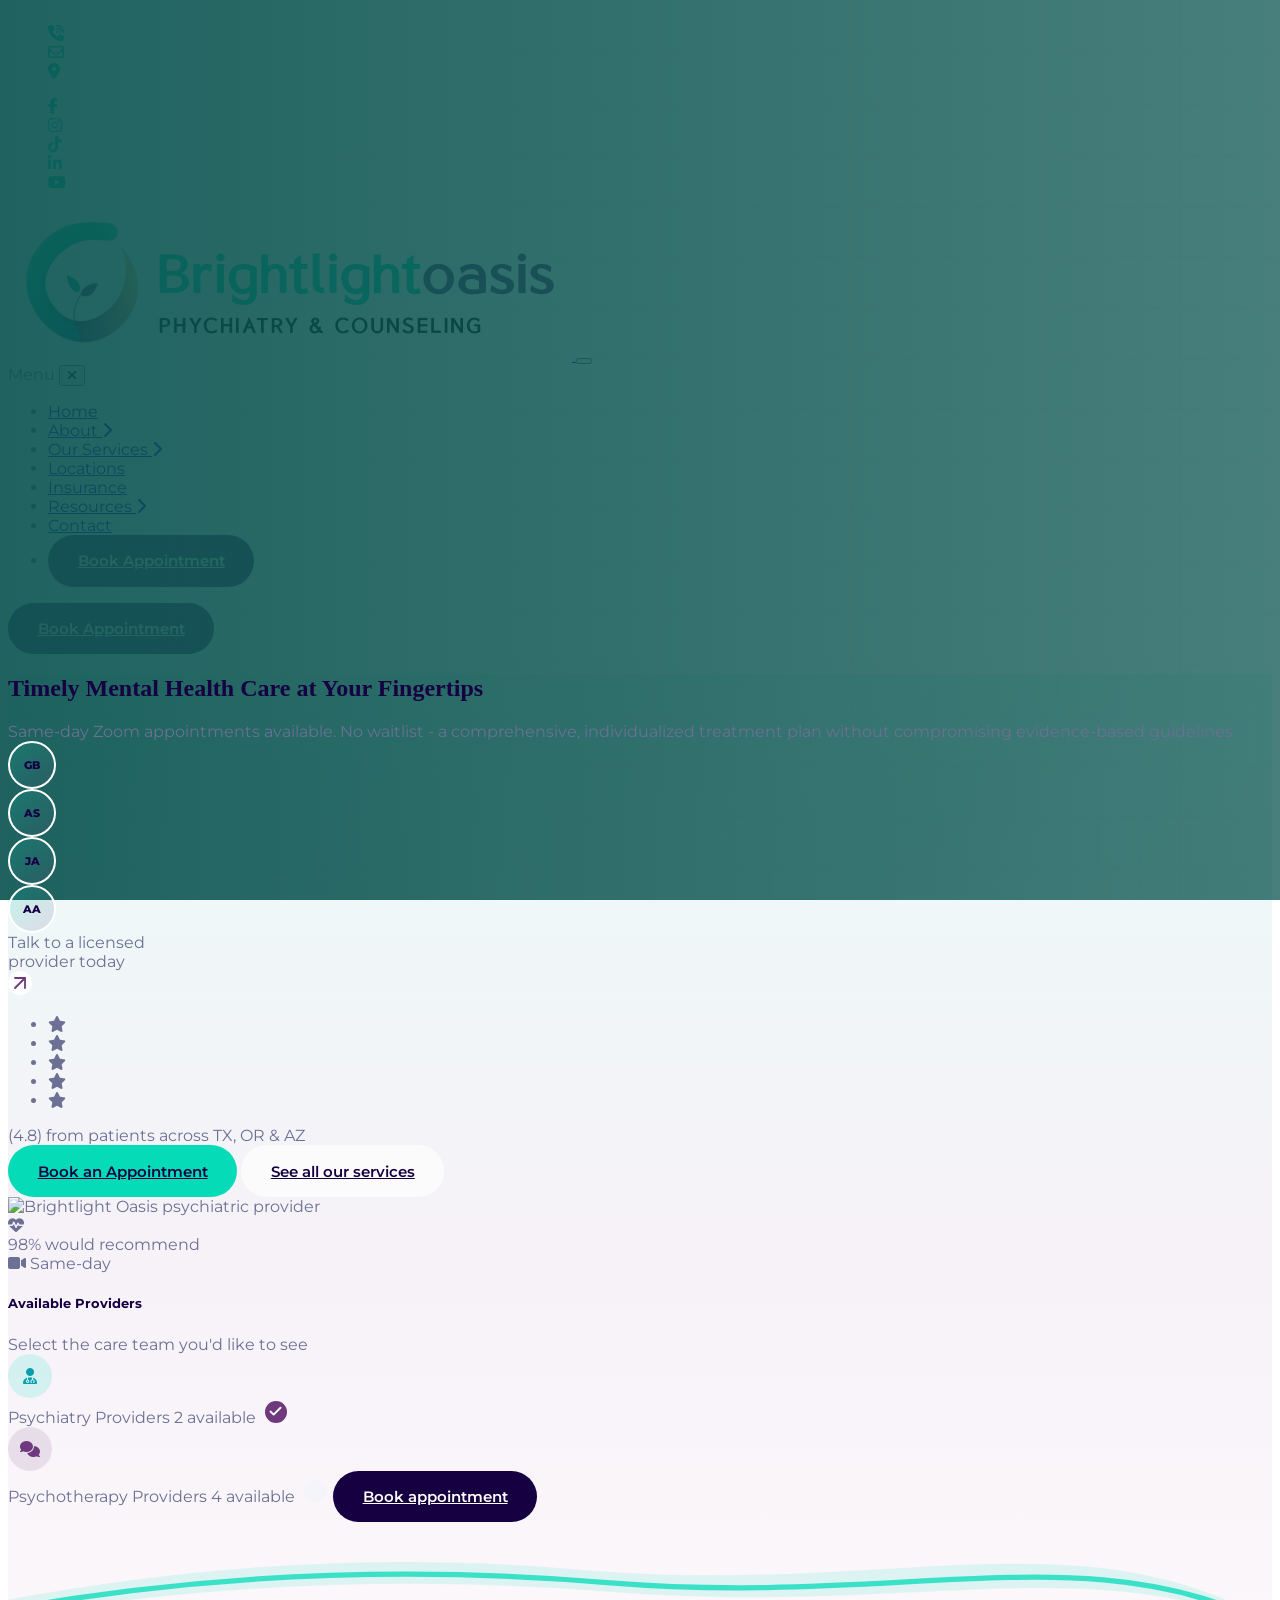
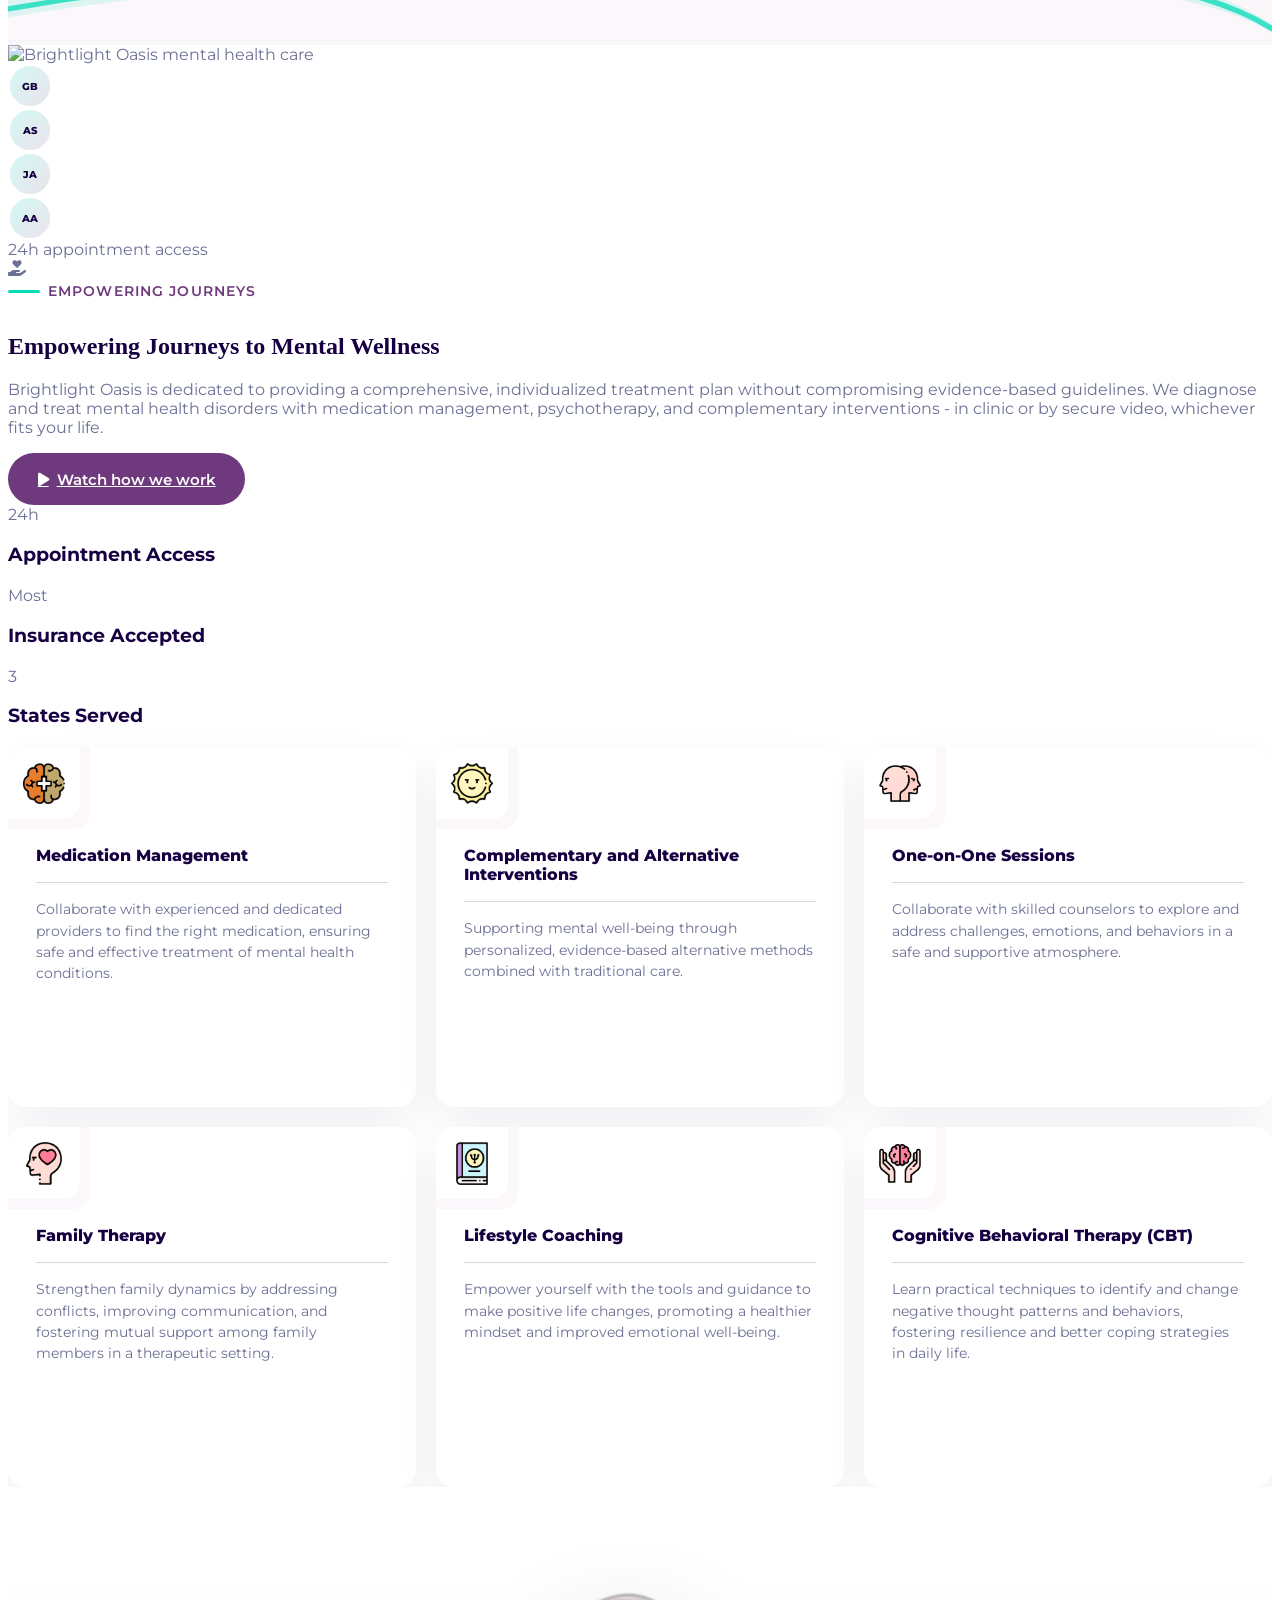
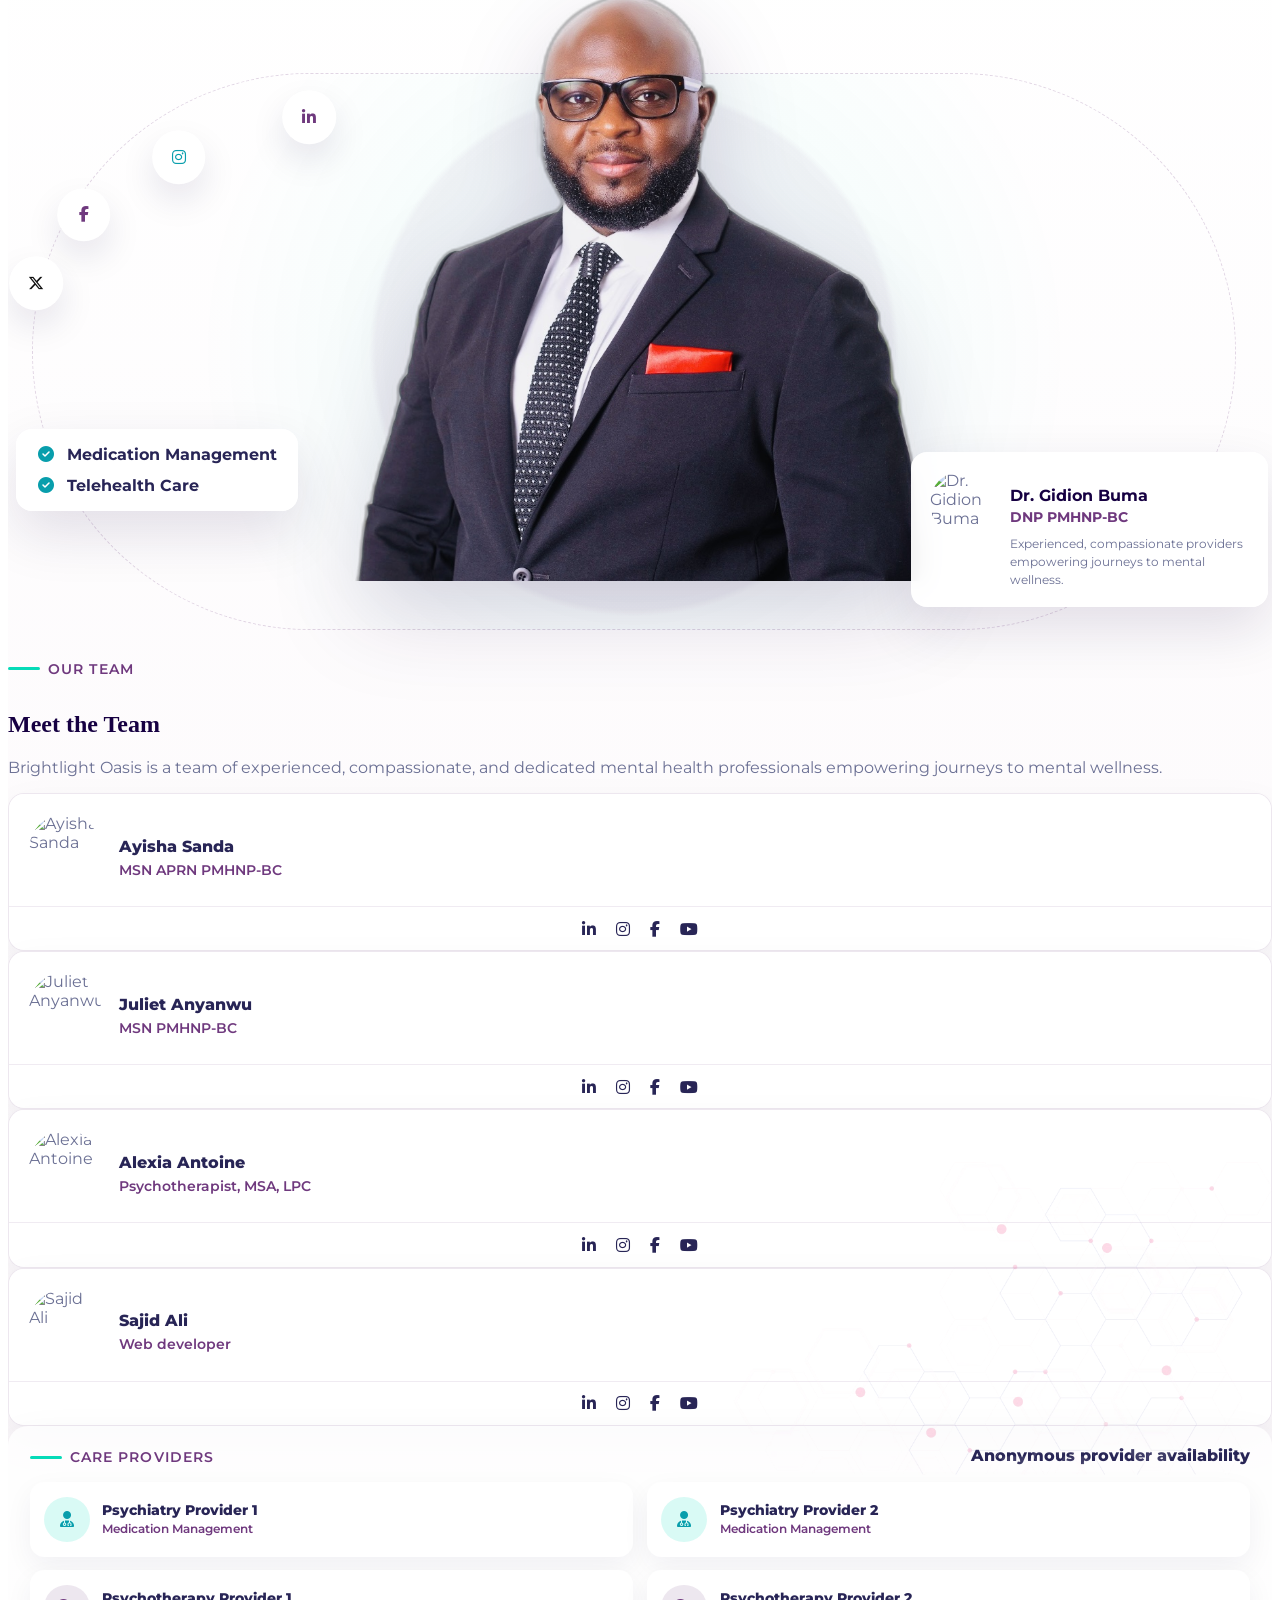
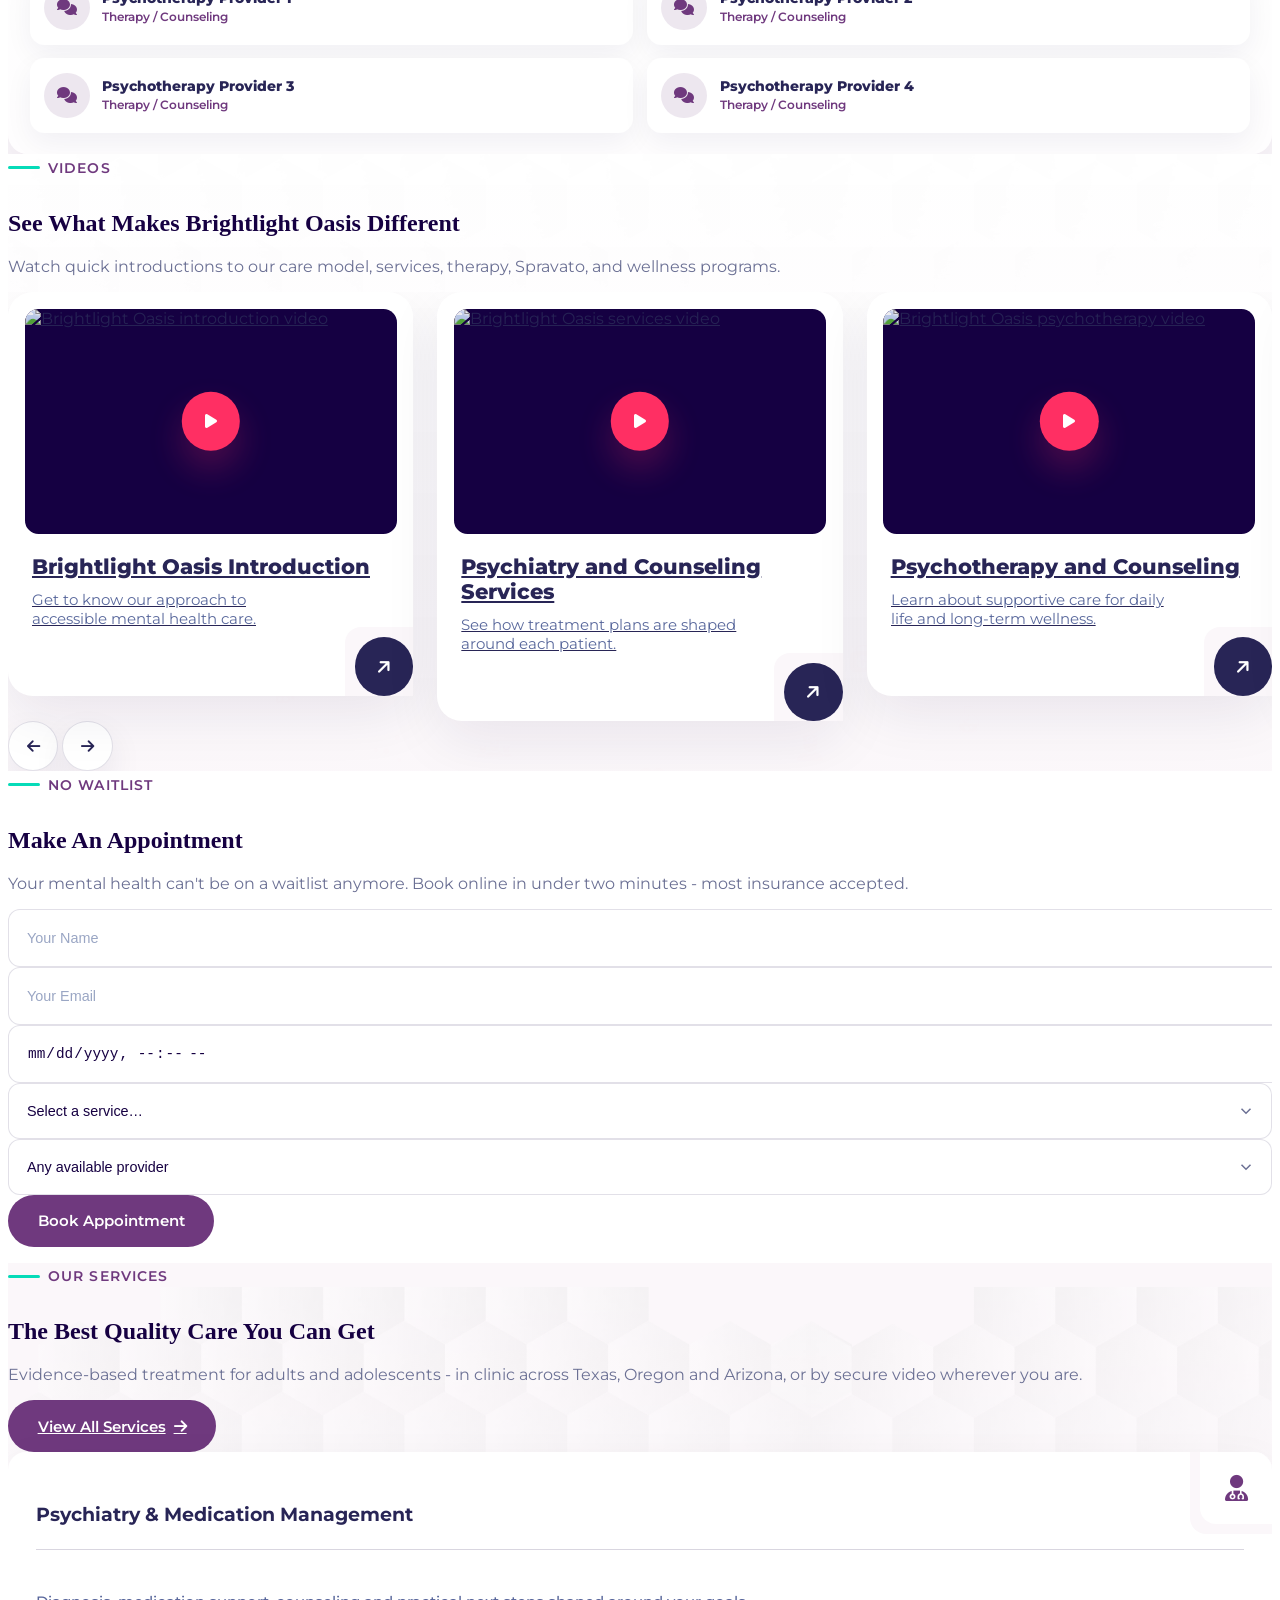
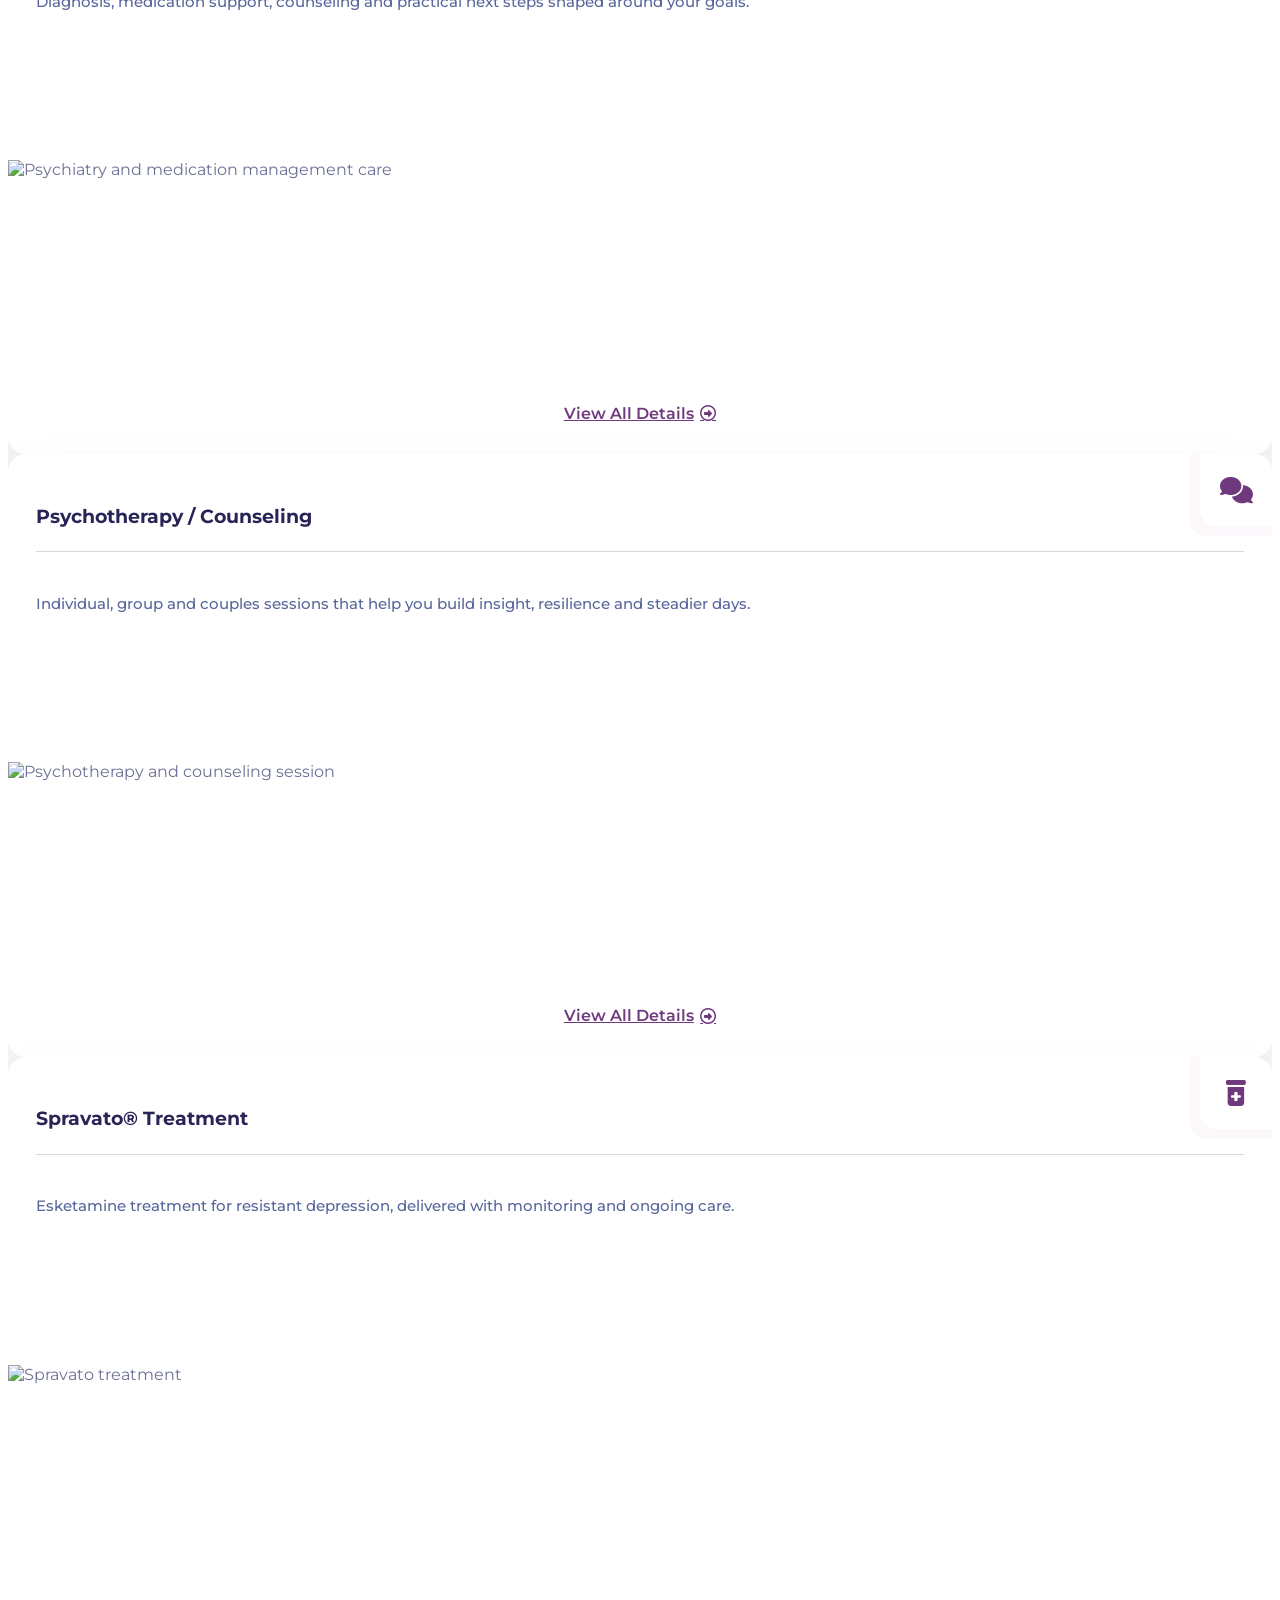
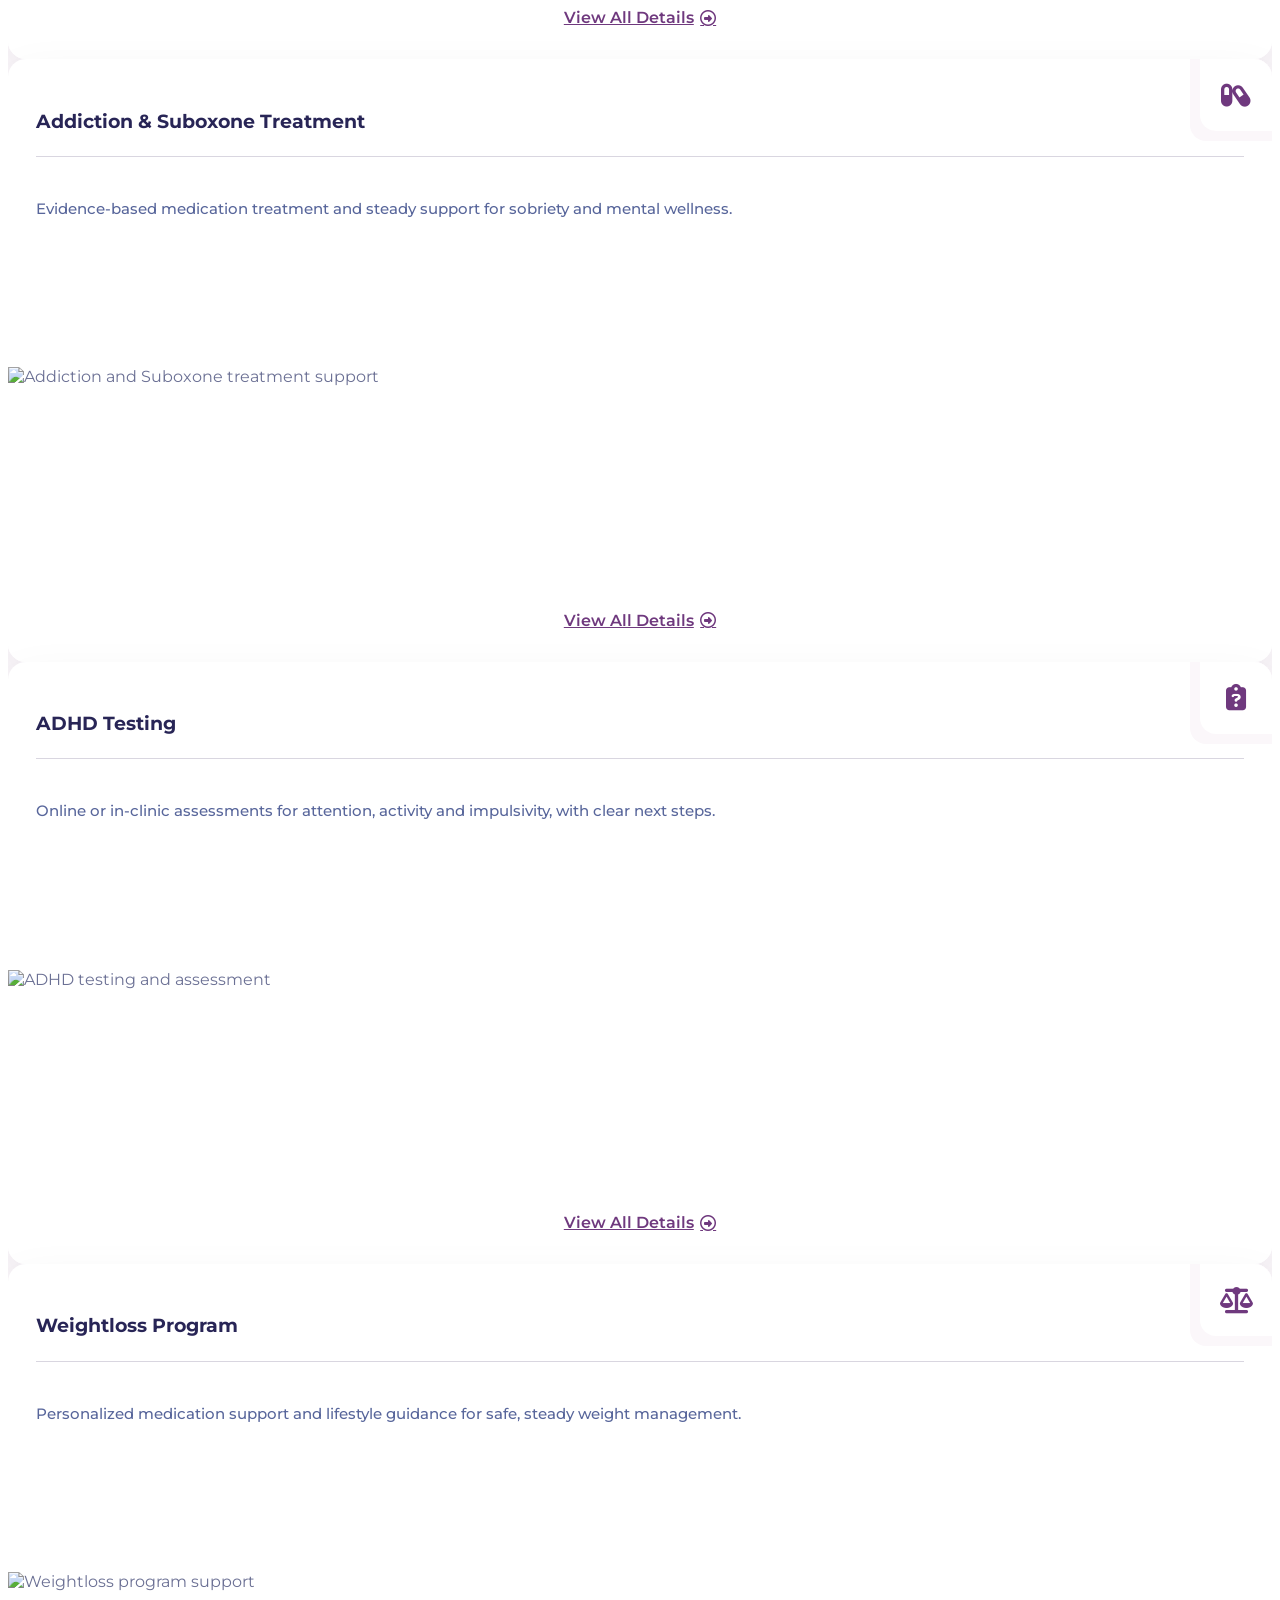
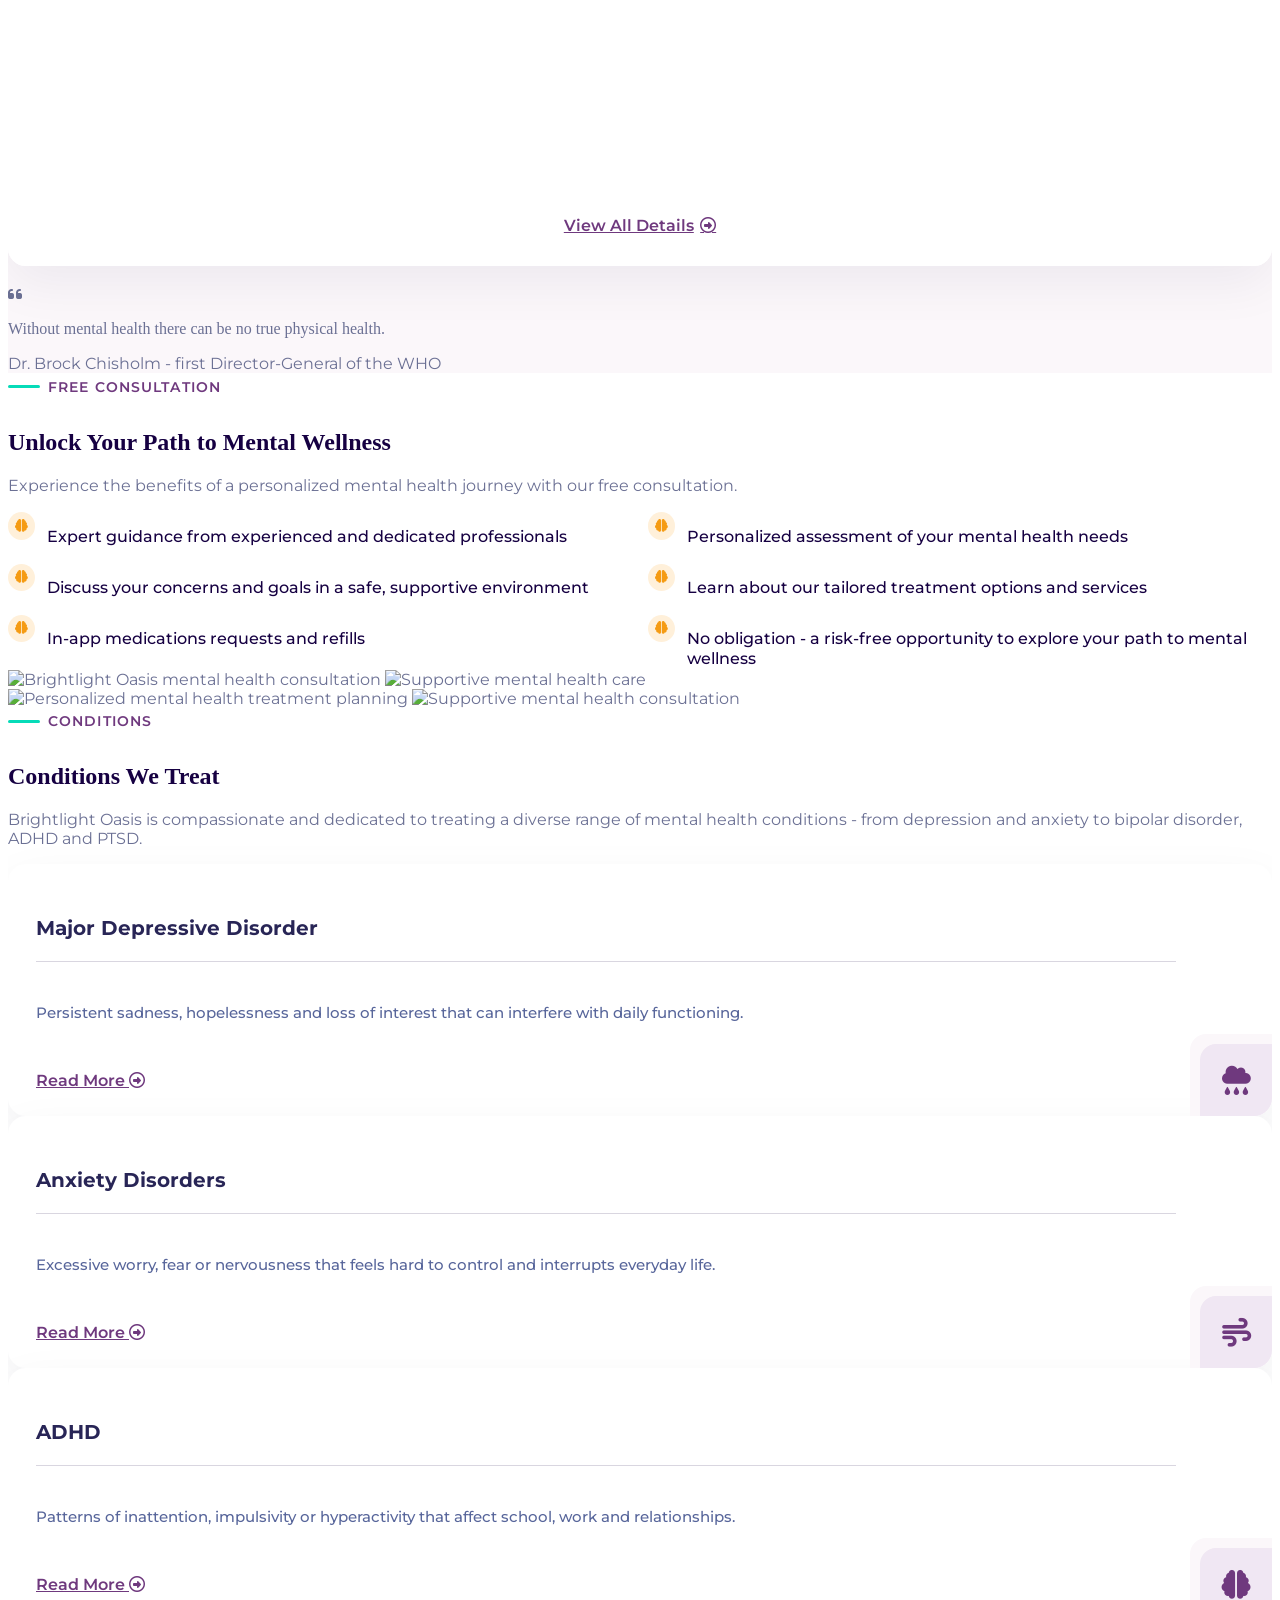
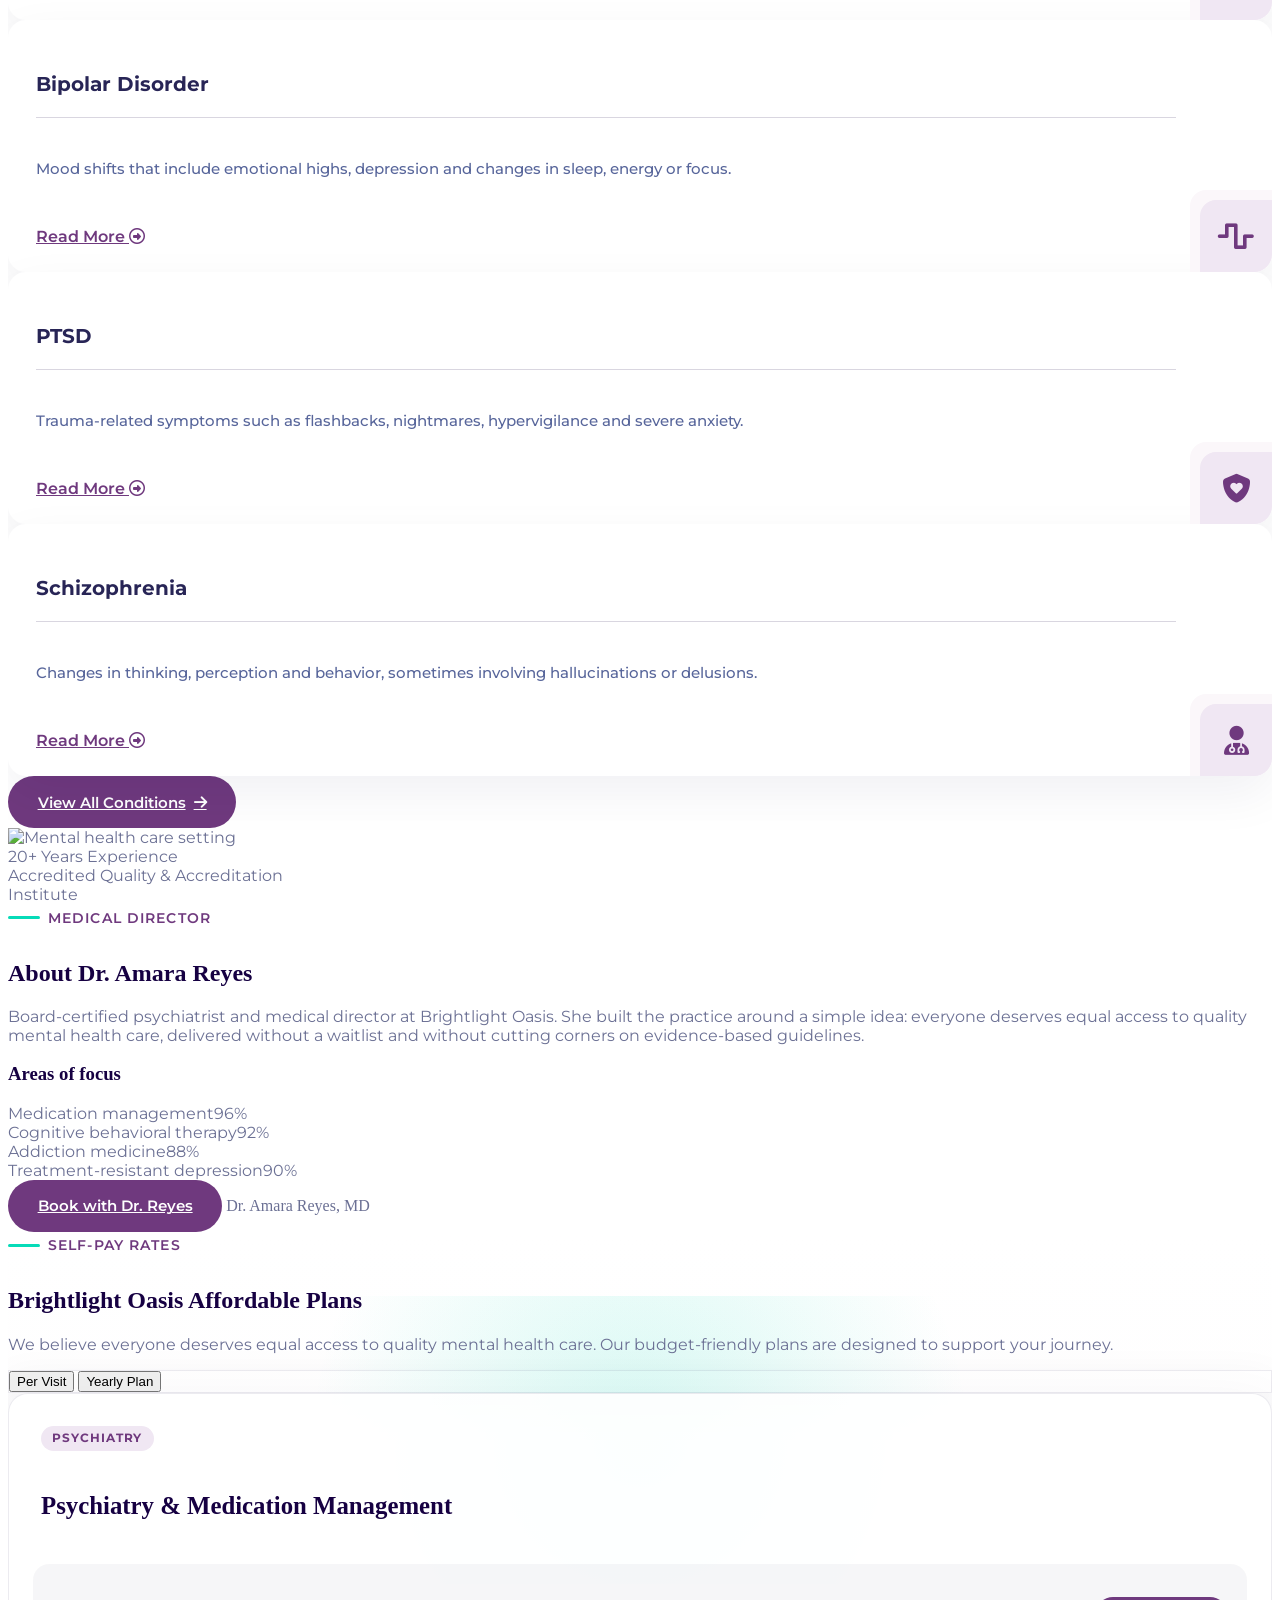
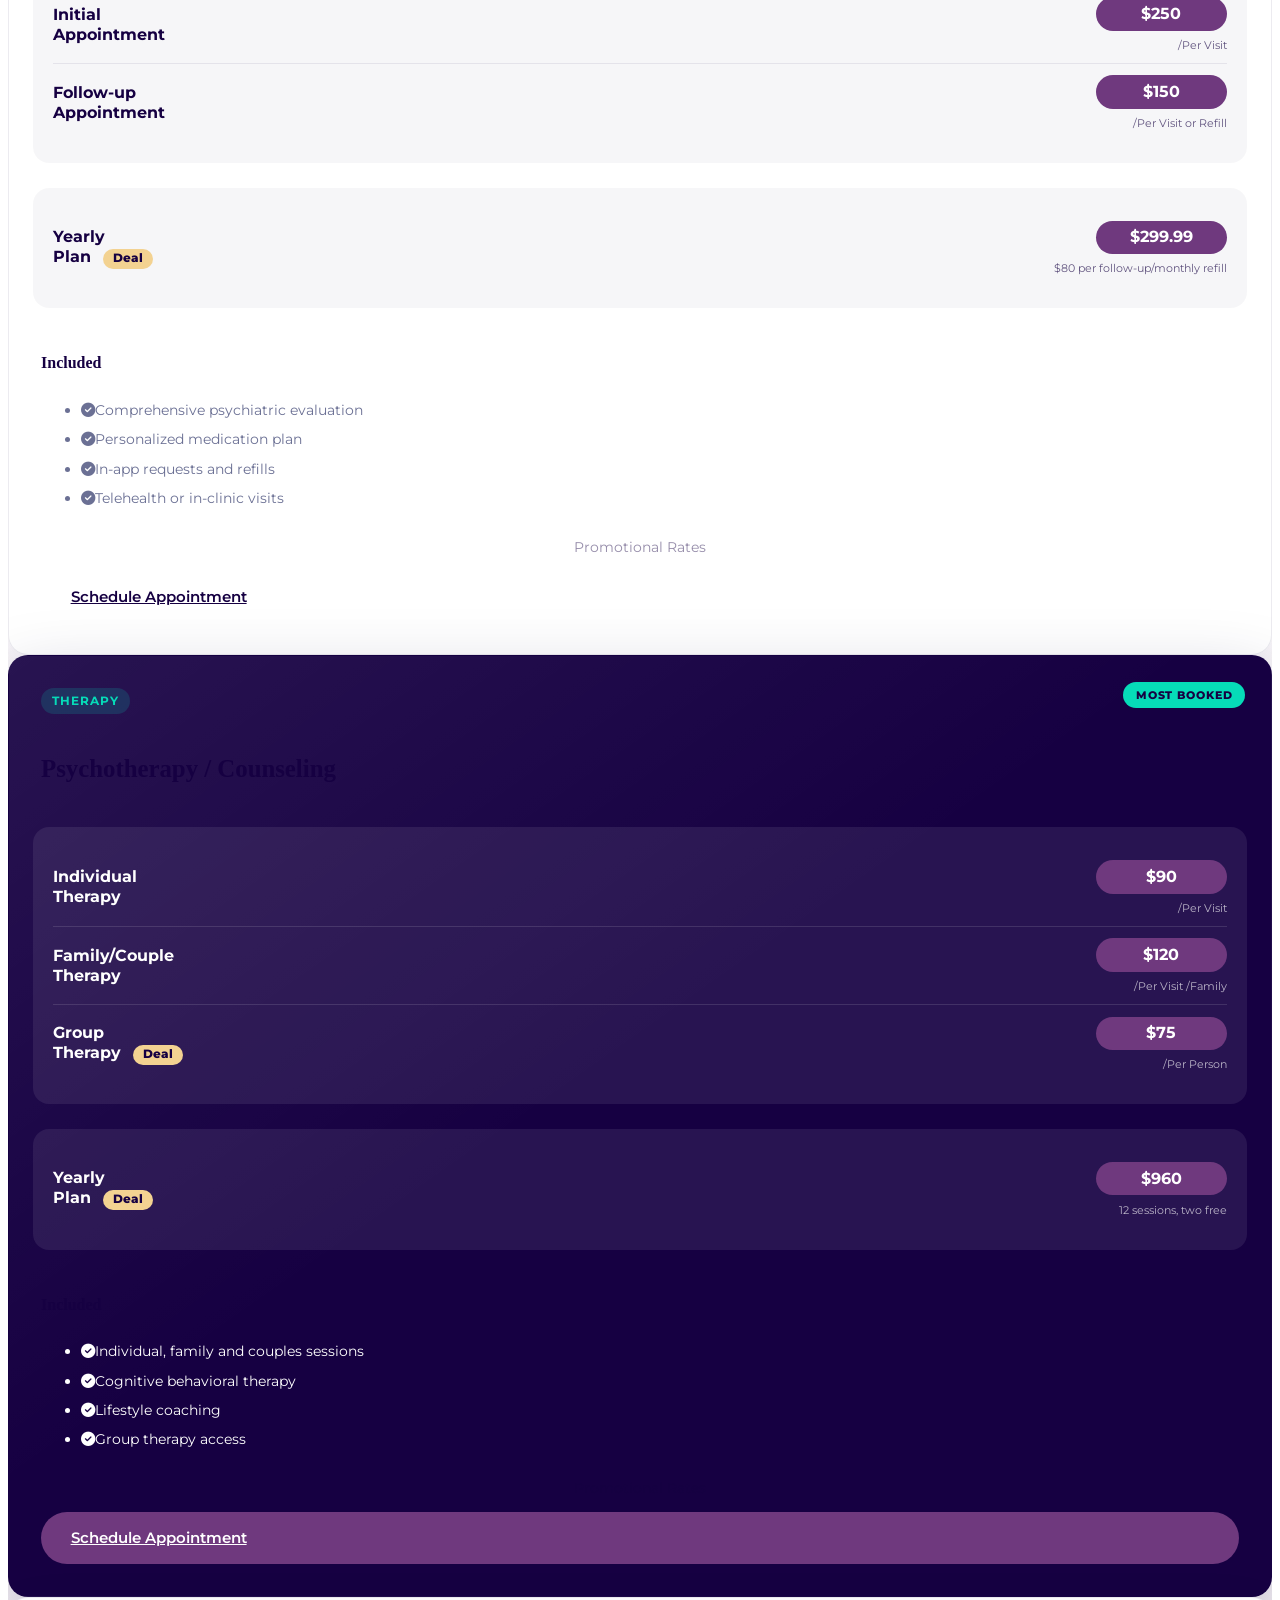
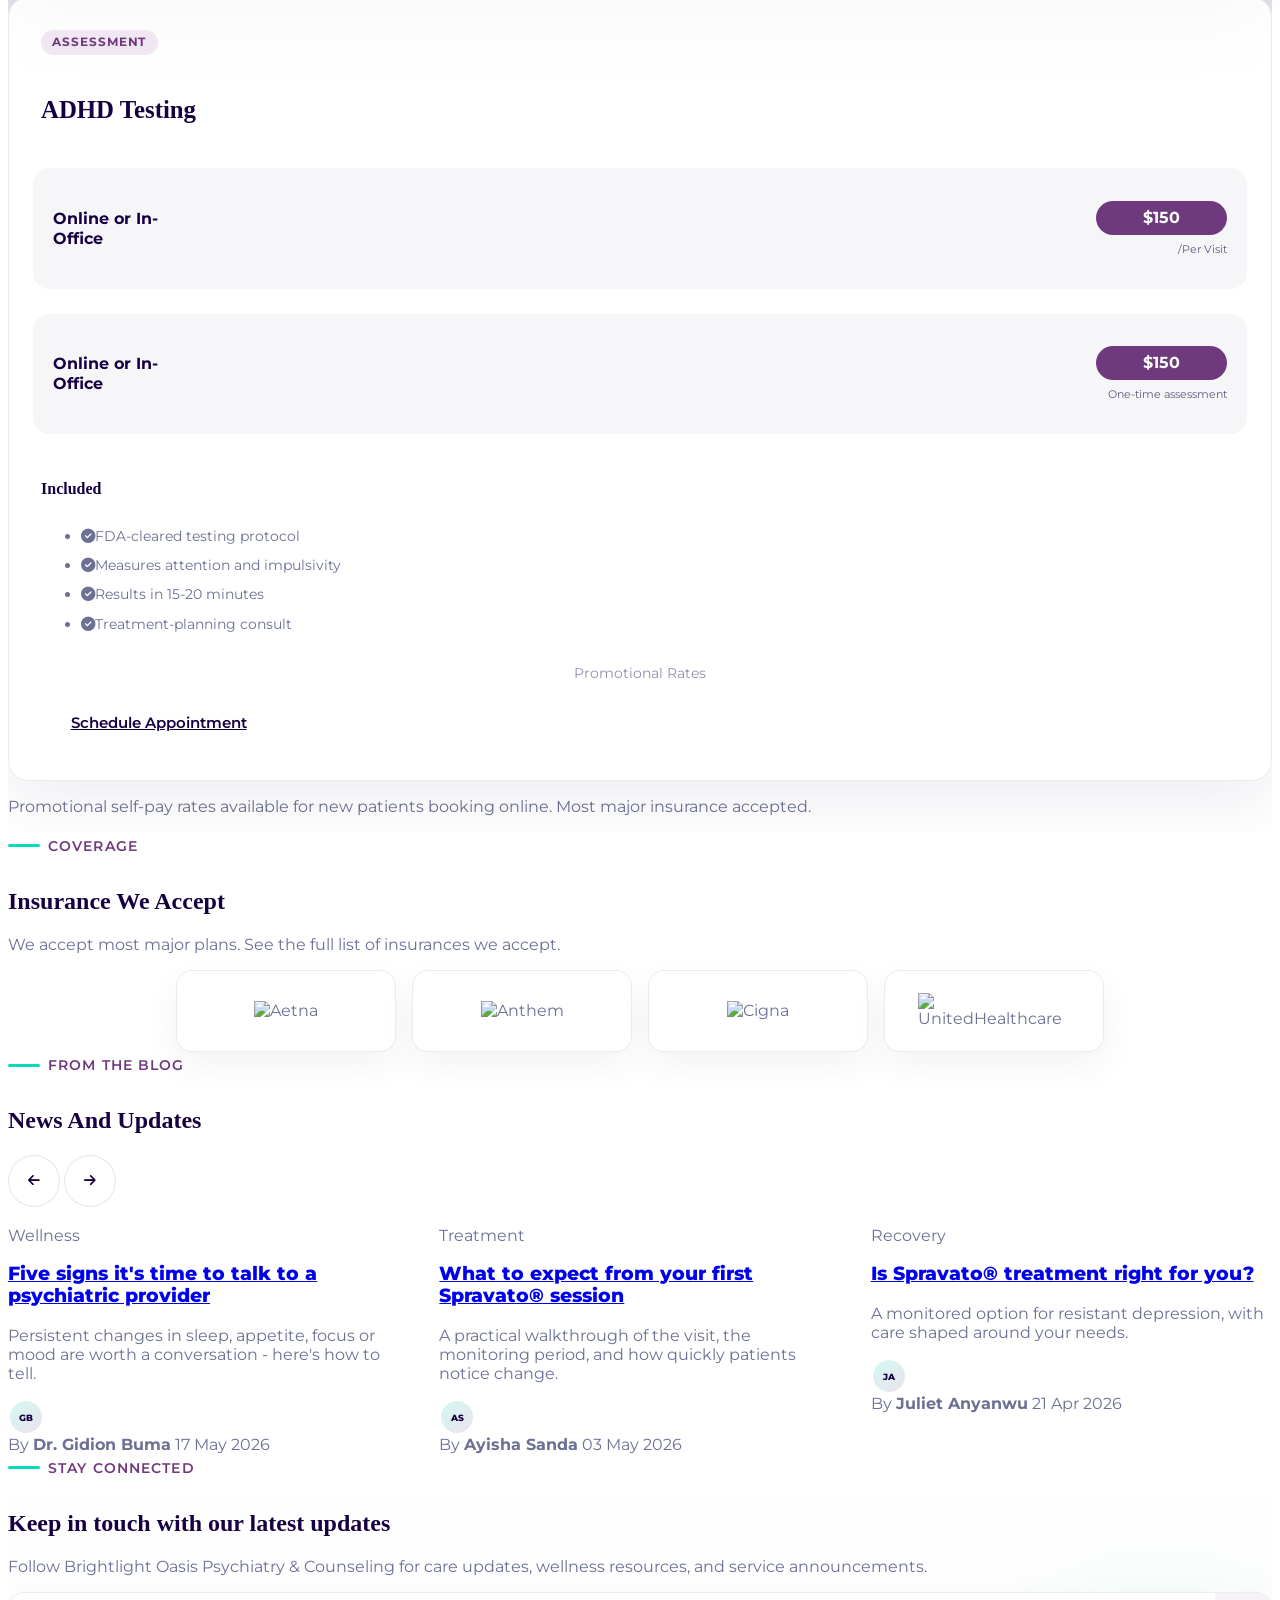
==== commit a46de073: "Add anonymous provider displays" ====
--- a/index.html
+++ b/index.html
@@ -246,21 +246,21 @@
 					<div class="absolute -bottom-8 right-0 lg:-right-6 w-[260px] bg-white rounded-2xl shadow-[0_22px_55px_rgba(22,0,66,0.18)] p-5 hidden sm:block animate-move1">
 						<div class="mb-4">
 							<h5 class="text-lg font-semibold mb-0">Available Providers</h5>
-							<span class="text-xs">Select who you'd like to see</span>
+							<span class="text-xs">Select the care team you'd like to see</span>
 						</div>
 						<label class="flex items-center mb-3.5 cursor-pointer">
-							<img class="rounded-full size-11 object-cover object-top" src="https://cdn.prod.website-files.com/646d49fbe8d1cc93cf8617bc/671adde5ae3d00f17a76c36a_648c8d6f077195f061187a01_IMG_0699.jpg" alt="Dr. Gidion Buma" loading="lazy">
+							<span class="provider-avatar" aria-hidden="true"><i class="fa-solid fa-user-doctor"></i></span>
 							<span class="ms-2.5">
-								<span class="block text-sm font-medium text-secondary">Dr. Gidion Buma</span>
-								<span class="block text-xs">DNP PMHNP-BC</span>
+								<span class="block text-sm font-medium text-secondary">Psychiatry Providers</span>
+								<span class="block text-xs">2 available</span>
 							</span>
 							<input class="radio-dot ms-auto" type="radio" name="heroProvider" checked>
 						</label>
 						<label class="flex items-center mb-4 cursor-pointer">
-							<img class="rounded-full size-11 object-cover object-top" src="https://cdn.prod.website-files.com/646d49fbe8d1cc93cf8617bc/671adde1da193f971d909d1e_64bd64c21c8fbfa7a8e0a099_IMG_0916.jpg" alt="Ayisha Sanda" loading="lazy">
+							<span class="provider-avatar provider-avatar--therapy" aria-hidden="true"><i class="fa-solid fa-comments"></i></span>
 							<span class="ms-2.5">
-								<span class="block text-sm font-medium text-secondary">Ayisha Sanda</span>
-								<span class="block text-xs">MSN APRN PMHNP-BC</span>
+								<span class="block text-sm font-medium text-secondary">Psychotherapy Providers</span>
+								<span class="block text-xs">4 available</span>
 							</span>
 							<input class="radio-dot ms-auto" type="radio" name="heroProvider">
 						</label>
@@ -473,6 +473,57 @@
 							</div>
 						</div>
 						<div class="team-member-card__links"><i class="fa-brands fa-linkedin-in"></i><i class="fa-brands fa-instagram"></i><i class="fa-brands fa-facebook-f"></i><i class="fa-brands fa-youtube"></i></div>
+					</div>
+				</div>
+
+				<div class="provider-panel mt-8">
+					<div class="provider-panel__heading">
+						<span class="sub-title">Care Providers</span>
+						<h3>Anonymous provider availability</h3>
+					</div>
+					<div class="provider-panel__grid">
+						<div class="anonymous-provider-card">
+							<span class="anonymous-provider-card__icon"><i class="fa-solid fa-user-doctor"></i></span>
+							<div>
+								<h4>Psychiatry Provider 1</h4>
+								<p>Medication Management</p>
+							</div>
+						</div>
+						<div class="anonymous-provider-card">
+							<span class="anonymous-provider-card__icon"><i class="fa-solid fa-user-doctor"></i></span>
+							<div>
+								<h4>Psychiatry Provider 2</h4>
+								<p>Medication Management</p>
+							</div>
+						</div>
+						<div class="anonymous-provider-card anonymous-provider-card--therapy">
+							<span class="anonymous-provider-card__icon"><i class="fa-solid fa-comments"></i></span>
+							<div>
+								<h4>Psychotherapy Provider 1</h4>
+								<p>Therapy / Counseling</p>
+							</div>
+						</div>
+						<div class="anonymous-provider-card anonymous-provider-card--therapy">
+							<span class="anonymous-provider-card__icon"><i class="fa-solid fa-comments"></i></span>
+							<div>
+								<h4>Psychotherapy Provider 2</h4>
+								<p>Therapy / Counseling</p>
+							</div>
+						</div>
+						<div class="anonymous-provider-card anonymous-provider-card--therapy">
+							<span class="anonymous-provider-card__icon"><i class="fa-solid fa-comments"></i></span>
+							<div>
+								<h4>Psychotherapy Provider 3</h4>
+								<p>Therapy / Counseling</p>
+							</div>
+						</div>
+						<div class="anonymous-provider-card anonymous-provider-card--therapy">
+							<span class="anonymous-provider-card__icon"><i class="fa-solid fa-comments"></i></span>
+							<div>
+								<h4>Psychotherapy Provider 4</h4>
+								<p>Therapy / Counseling</p>
+							</div>
+						</div>
 					</div>
 				</div>
 			</div>
--- a/assets/css/custom.css
+++ b/assets/css/custom.css
@@ -228,6 +228,21 @@
     background-color: var(--primary);
     background-image: url("data:image/svg+xml,%3Csvg xmlns='http://www.w3.org/2000/svg' viewBox='0 0 24 24' fill='none' stroke='%23fff' stroke-width='3' stroke-linecap='round' stroke-linejoin='round'%3E%3Cpath d='M20 6L9 17l-5-5'/%3E%3C/svg%3E");
   }
+  .provider-avatar {
+    display: grid;
+    width: 2.75rem;
+    height: 2.75rem;
+    flex: 0 0 auto;
+    place-items: center;
+    border-radius: 9999px;
+    background: rgba(var(--teal-rgb), 0.15);
+    color: var(--teal-deep);
+    font-size: 1rem;
+  }
+  .provider-avatar--therapy {
+    background: rgba(var(--primary-rgb), 0.12);
+    color: var(--primary);
+  }
 
   /* --------------------------------------------------------------------------
    Section heading helper
@@ -869,6 +884,83 @@
     background: #fff;
     padding: 0.85rem 1rem;
     color: var(--secondary-light);
+  }
+  .provider-panel {
+    border-radius: 1.25rem;
+    background: rgba(255, 255, 255, 0.82);
+    box-shadow: 0 18px 45px rgba(var(--secondary-rgb), 0.07);
+    padding: 1.35rem;
+  }
+  .provider-panel__heading {
+    display: flex;
+    align-items: end;
+    justify-content: space-between;
+    gap: 1rem;
+    margin-bottom: 1rem;
+  }
+  .provider-panel__heading .sub-title {
+    margin: 0;
+  }
+  .provider-panel__heading h3 {
+    margin: 0;
+    font-family: 'Montserrat', sans-serif;
+    font-size: 1rem;
+    font-weight: 800;
+    color: var(--secondary-light);
+    text-align: right;
+  }
+  .provider-panel__grid {
+    display: grid;
+    grid-template-columns: repeat(2, minmax(0, 1fr));
+    gap: 0.85rem;
+  }
+  .anonymous-provider-card {
+    display: flex;
+    align-items: center;
+    gap: 0.8rem;
+    border-radius: 0.9rem;
+    background: #fff;
+    padding: 0.9rem;
+    box-shadow: 0 10px 28px rgba(var(--secondary-rgb), 0.055);
+  }
+  .anonymous-provider-card__icon {
+    display: grid;
+    width: 2.85rem;
+    height: 2.85rem;
+    flex: 0 0 auto;
+    place-items: center;
+    border-radius: 9999px;
+    background: rgba(var(--teal-rgb), 0.15);
+    color: var(--teal-deep);
+  }
+  .anonymous-provider-card--therapy .anonymous-provider-card__icon {
+    background: rgba(var(--primary-rgb), 0.12);
+    color: var(--primary);
+  }
+  .anonymous-provider-card h4 {
+    margin: 0 0 0.15rem;
+    font-family: 'Montserrat', sans-serif;
+    font-size: 0.88rem;
+    font-weight: 800;
+    color: var(--secondary-light);
+  }
+  .anonymous-provider-card p {
+    margin: 0;
+    color: var(--primary);
+    font-size: 0.78rem;
+    font-weight: 600;
+  }
+  @media (max-width: 767px) {
+    .provider-panel__heading {
+      display: block;
+    }
+    .provider-panel__heading h3 {
+      margin-top: 0.35rem;
+      text-align: left;
+    }
+    .provider-panel__grid {
+      grid-template-columns: 1fr;
+    }
   }
 
   /* --------------------------------------------------------------------------
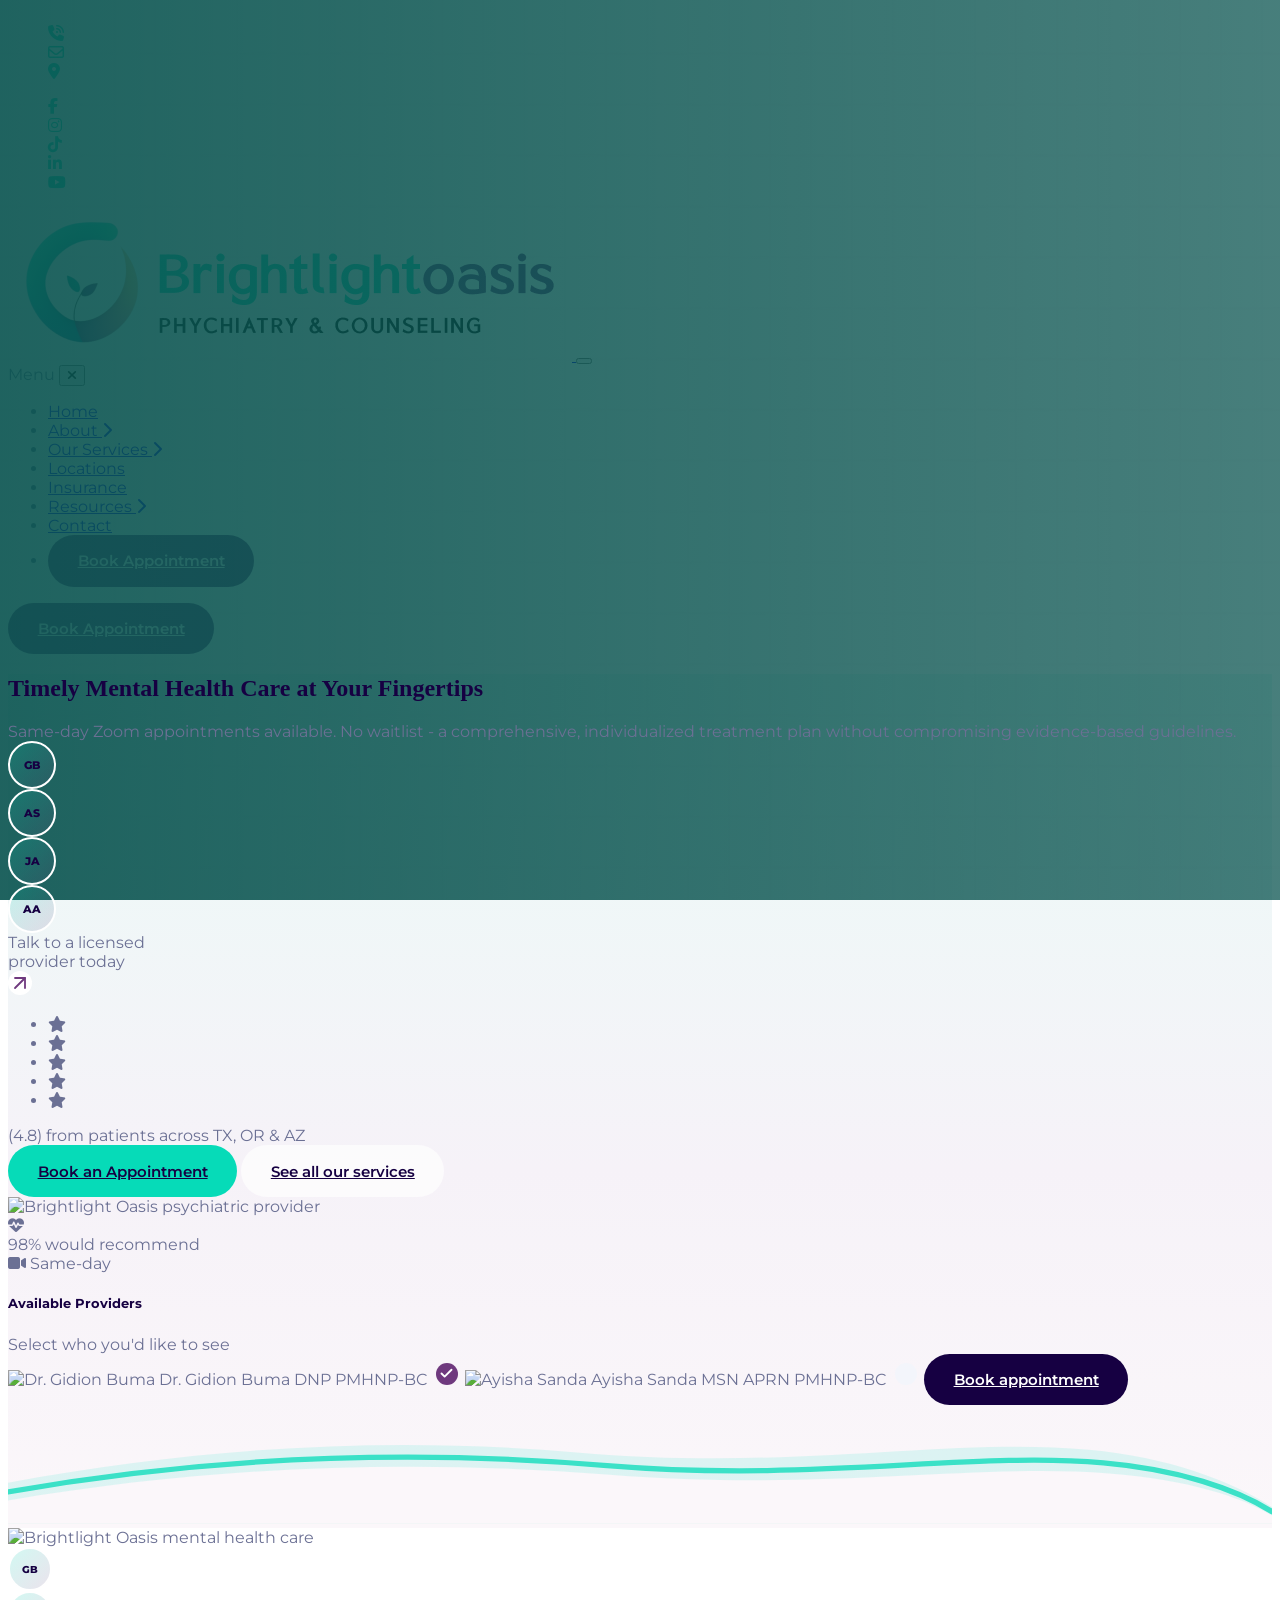
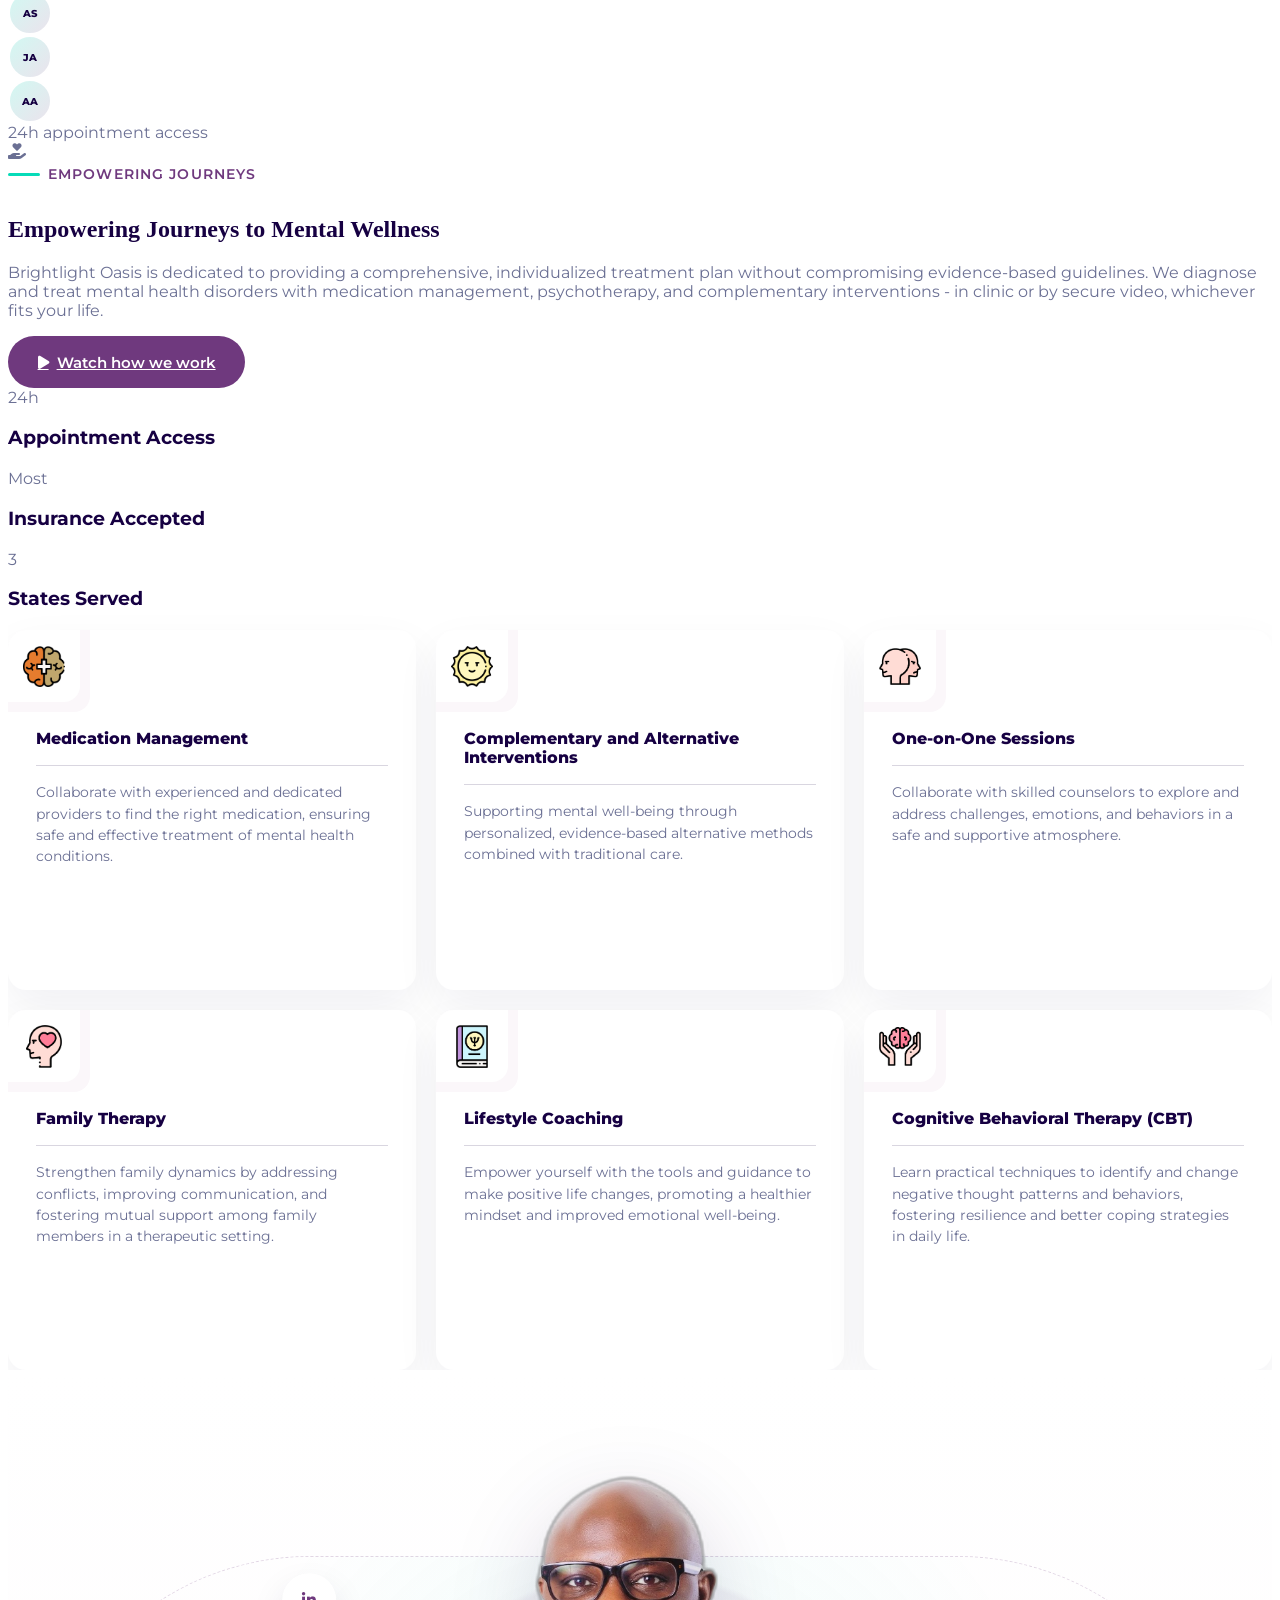
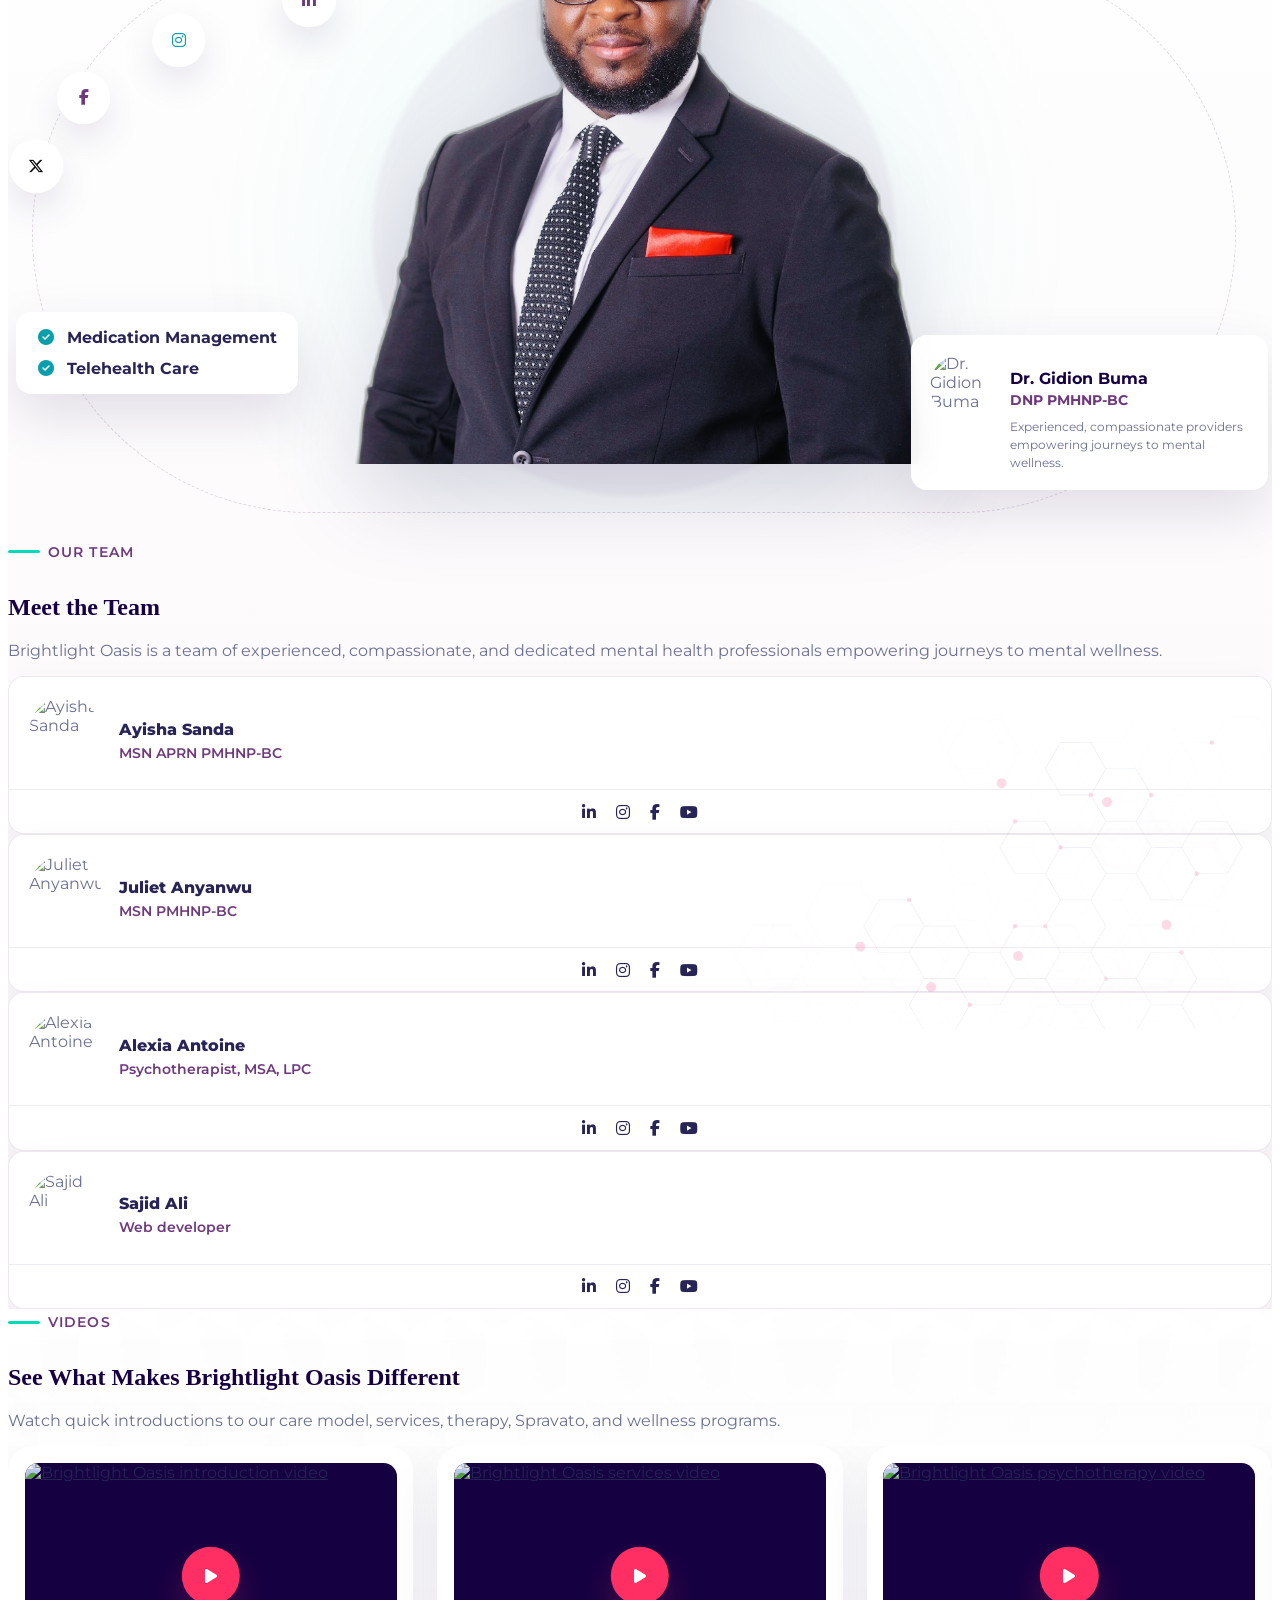
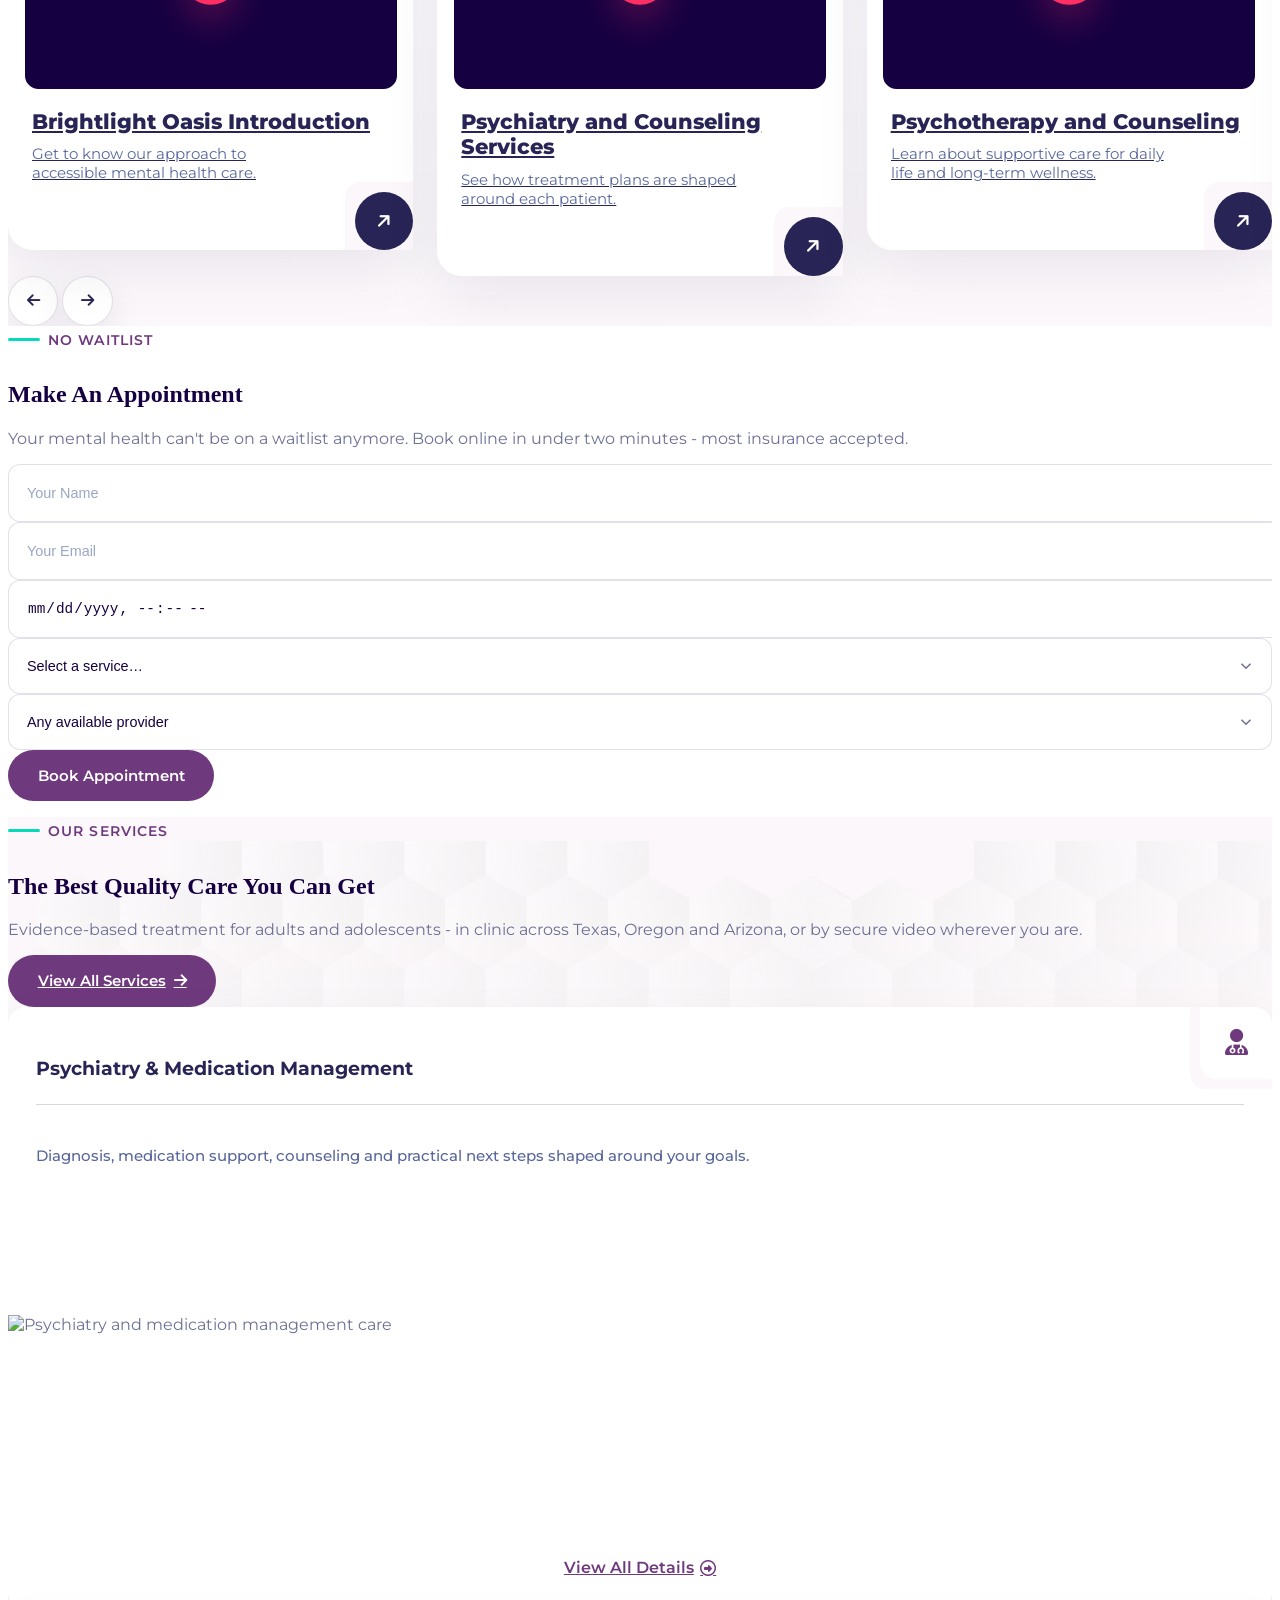
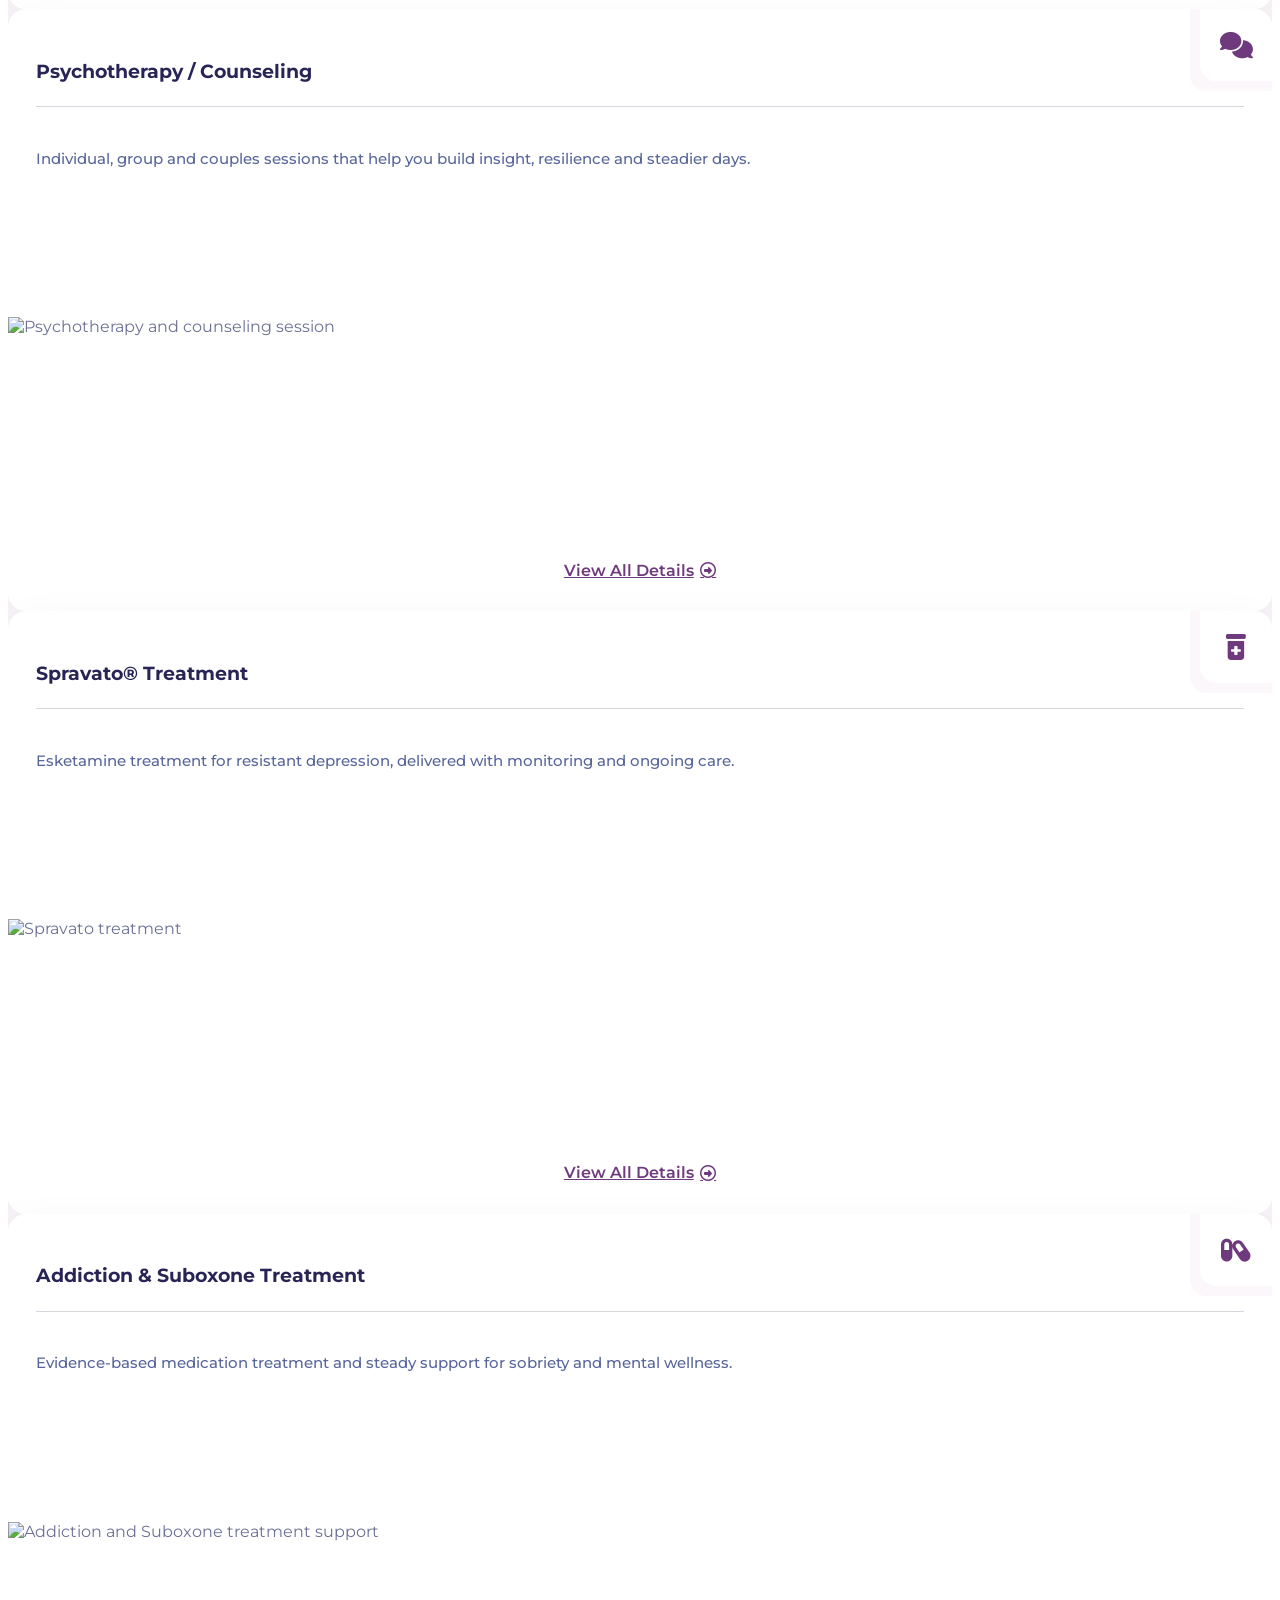
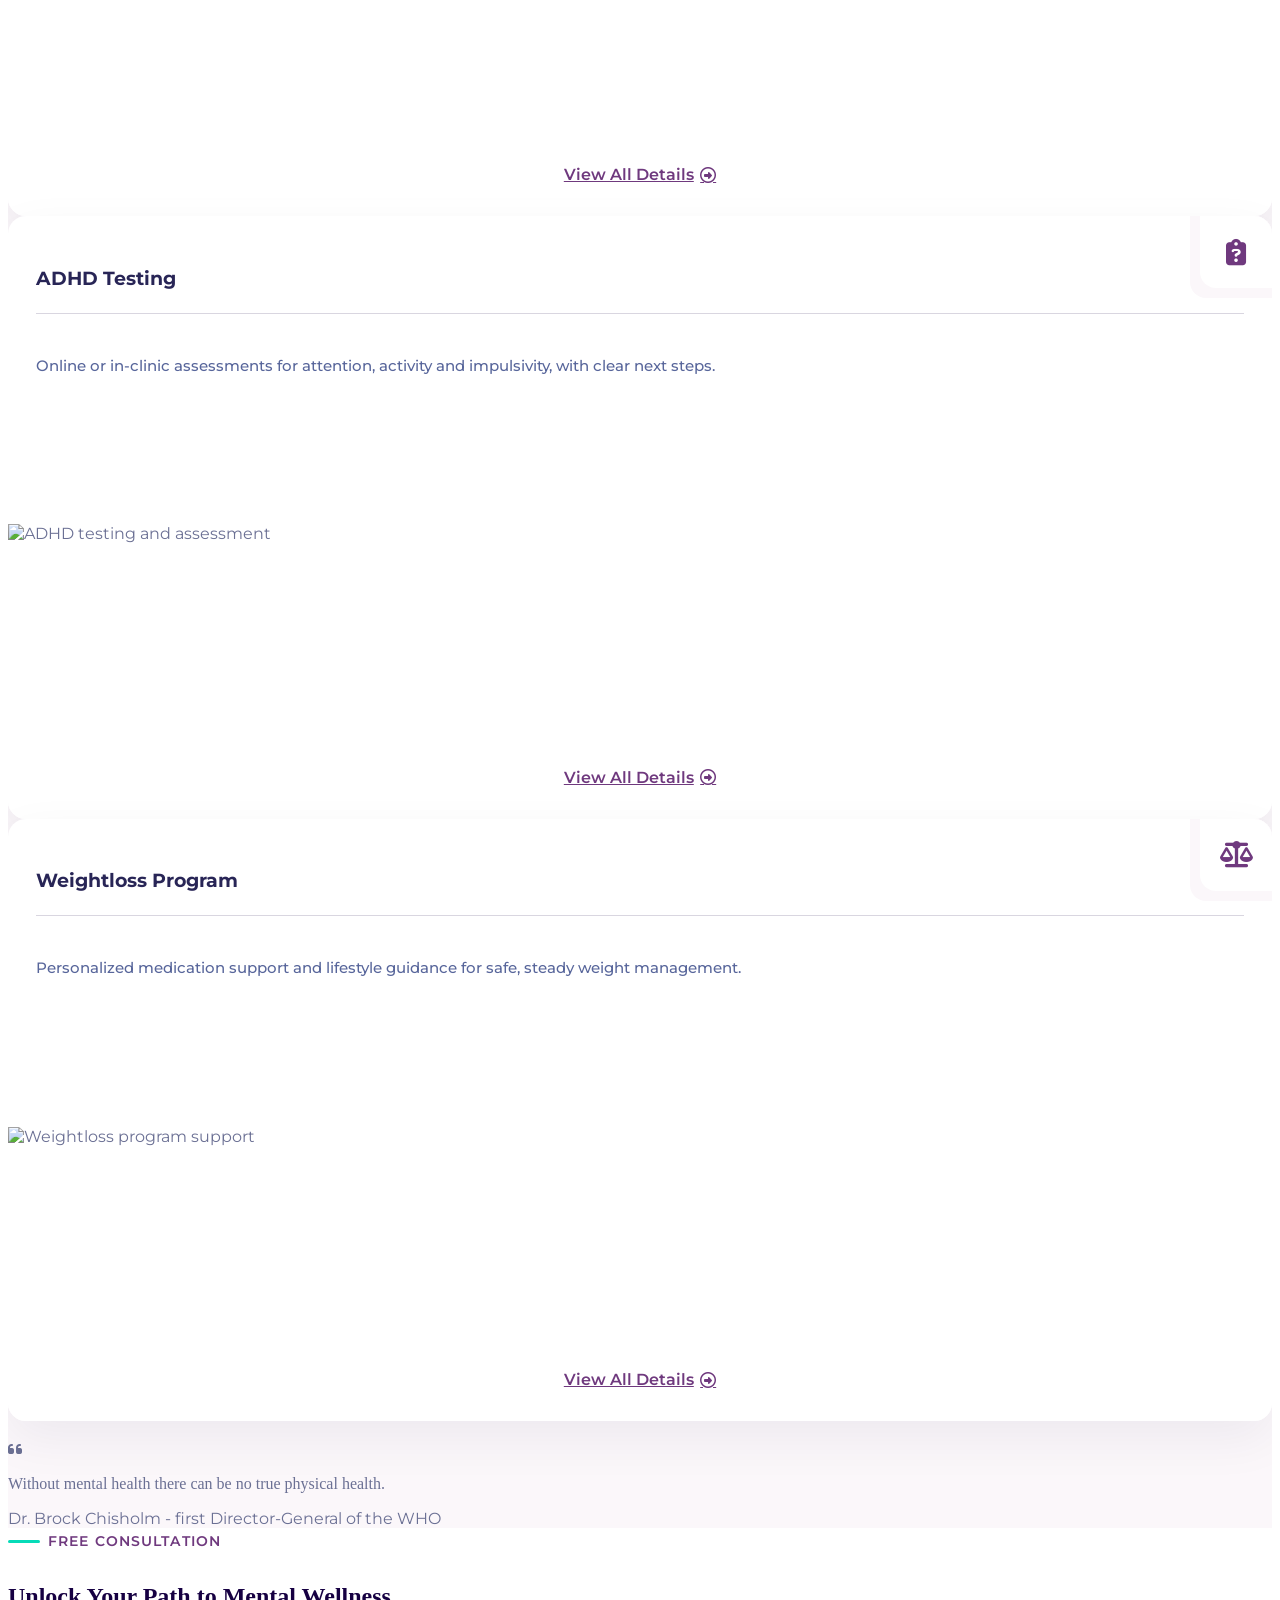
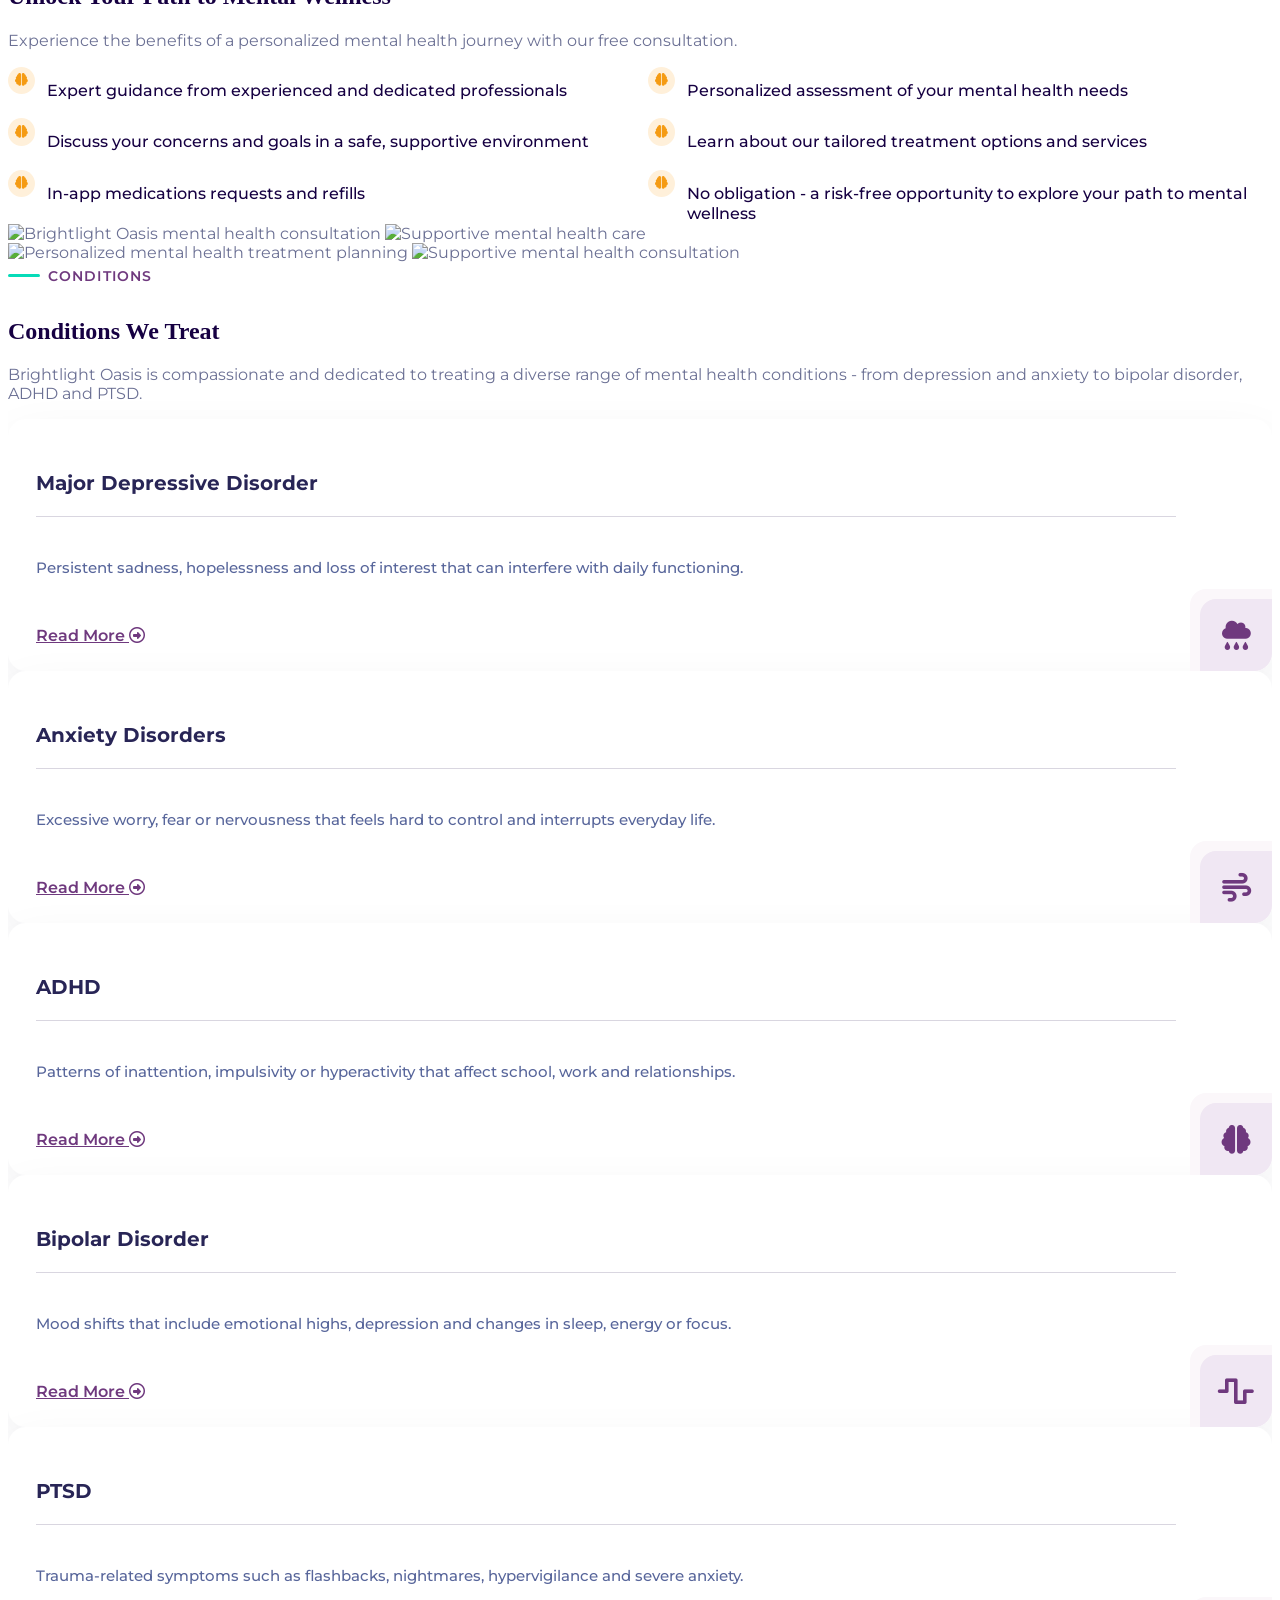
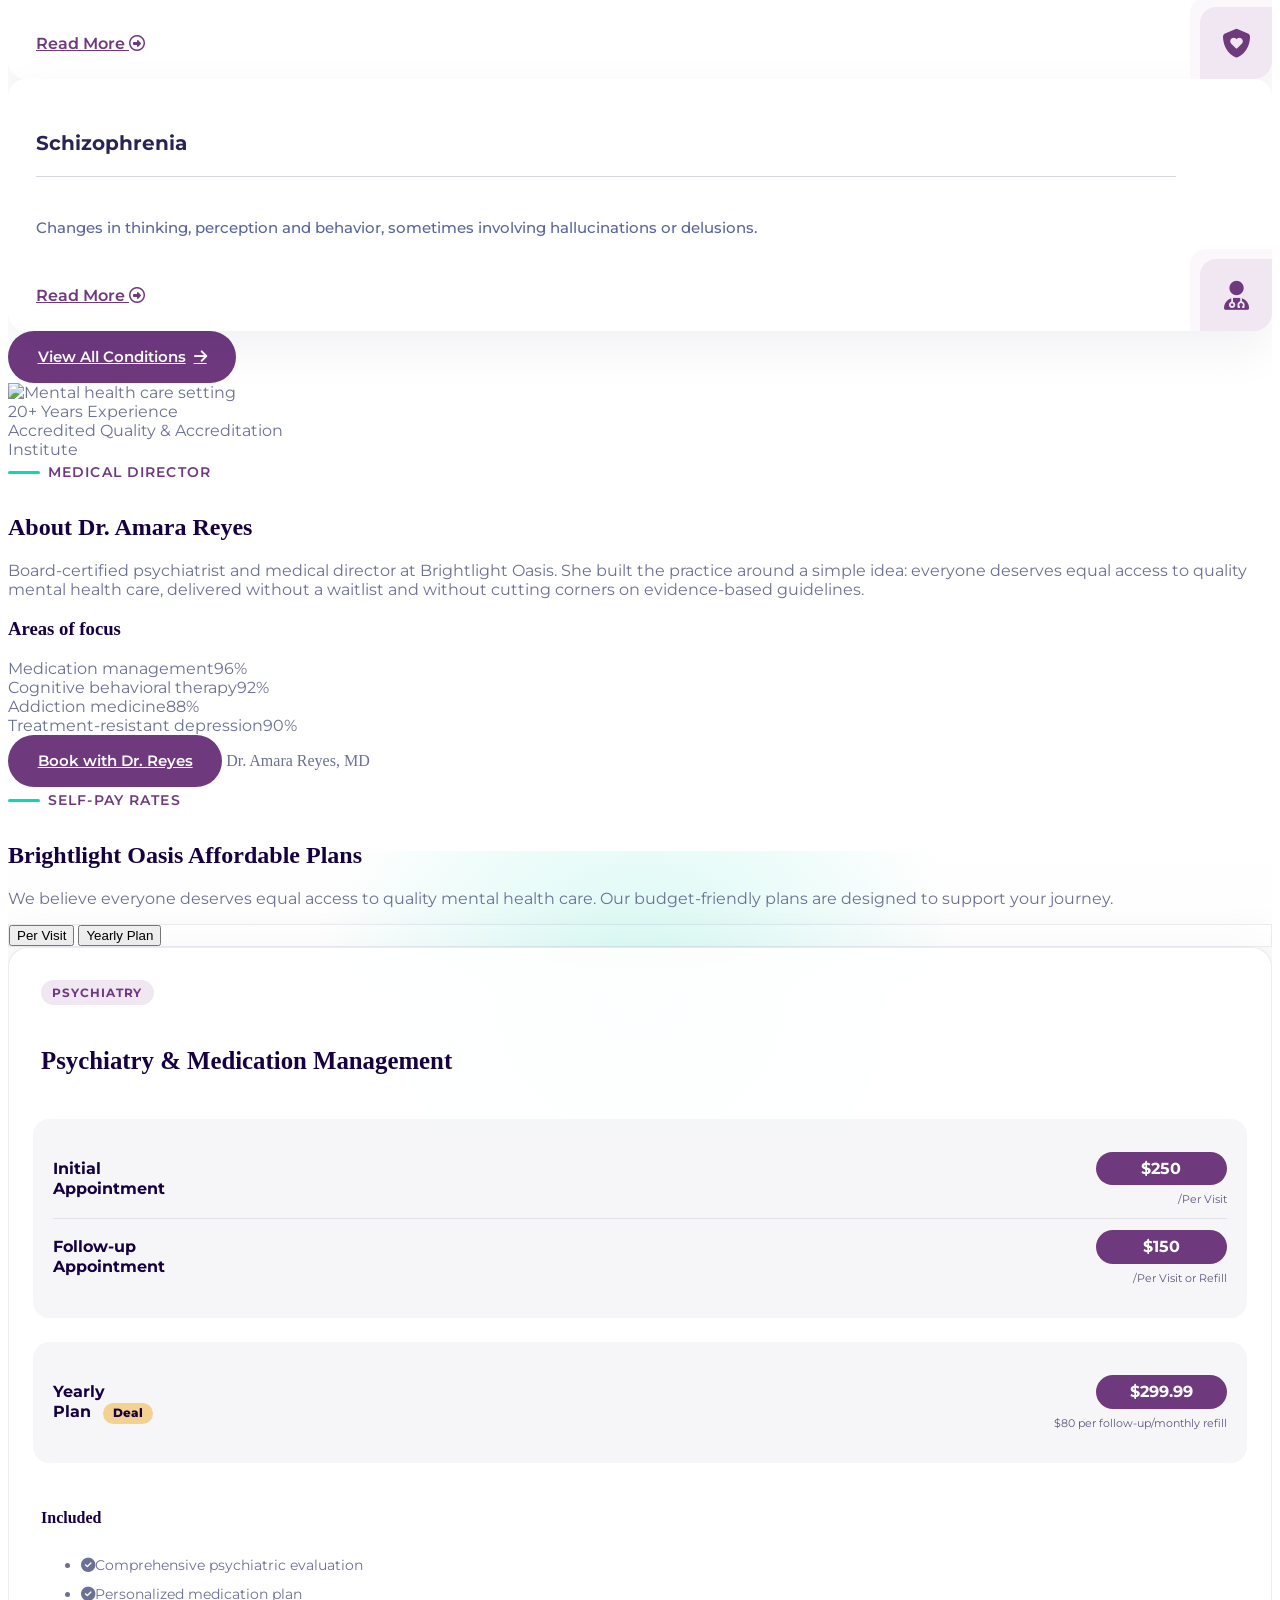
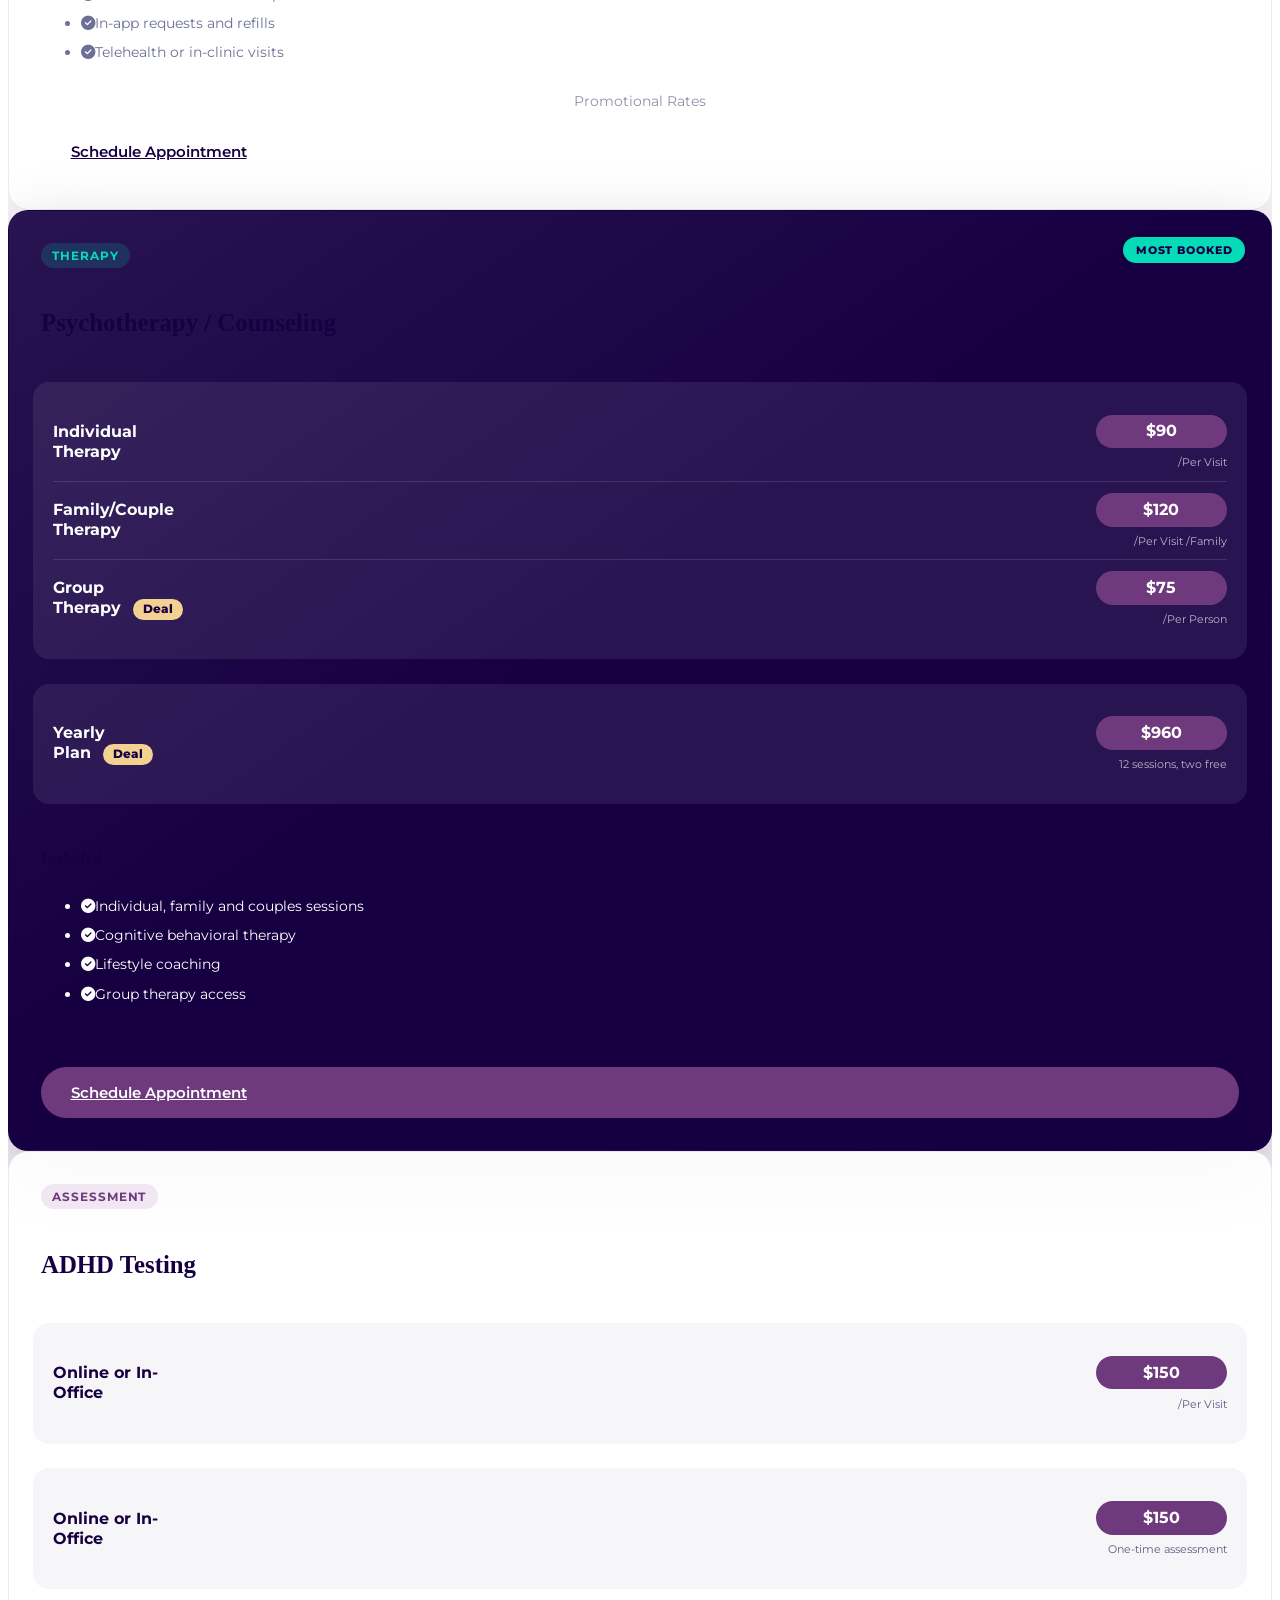
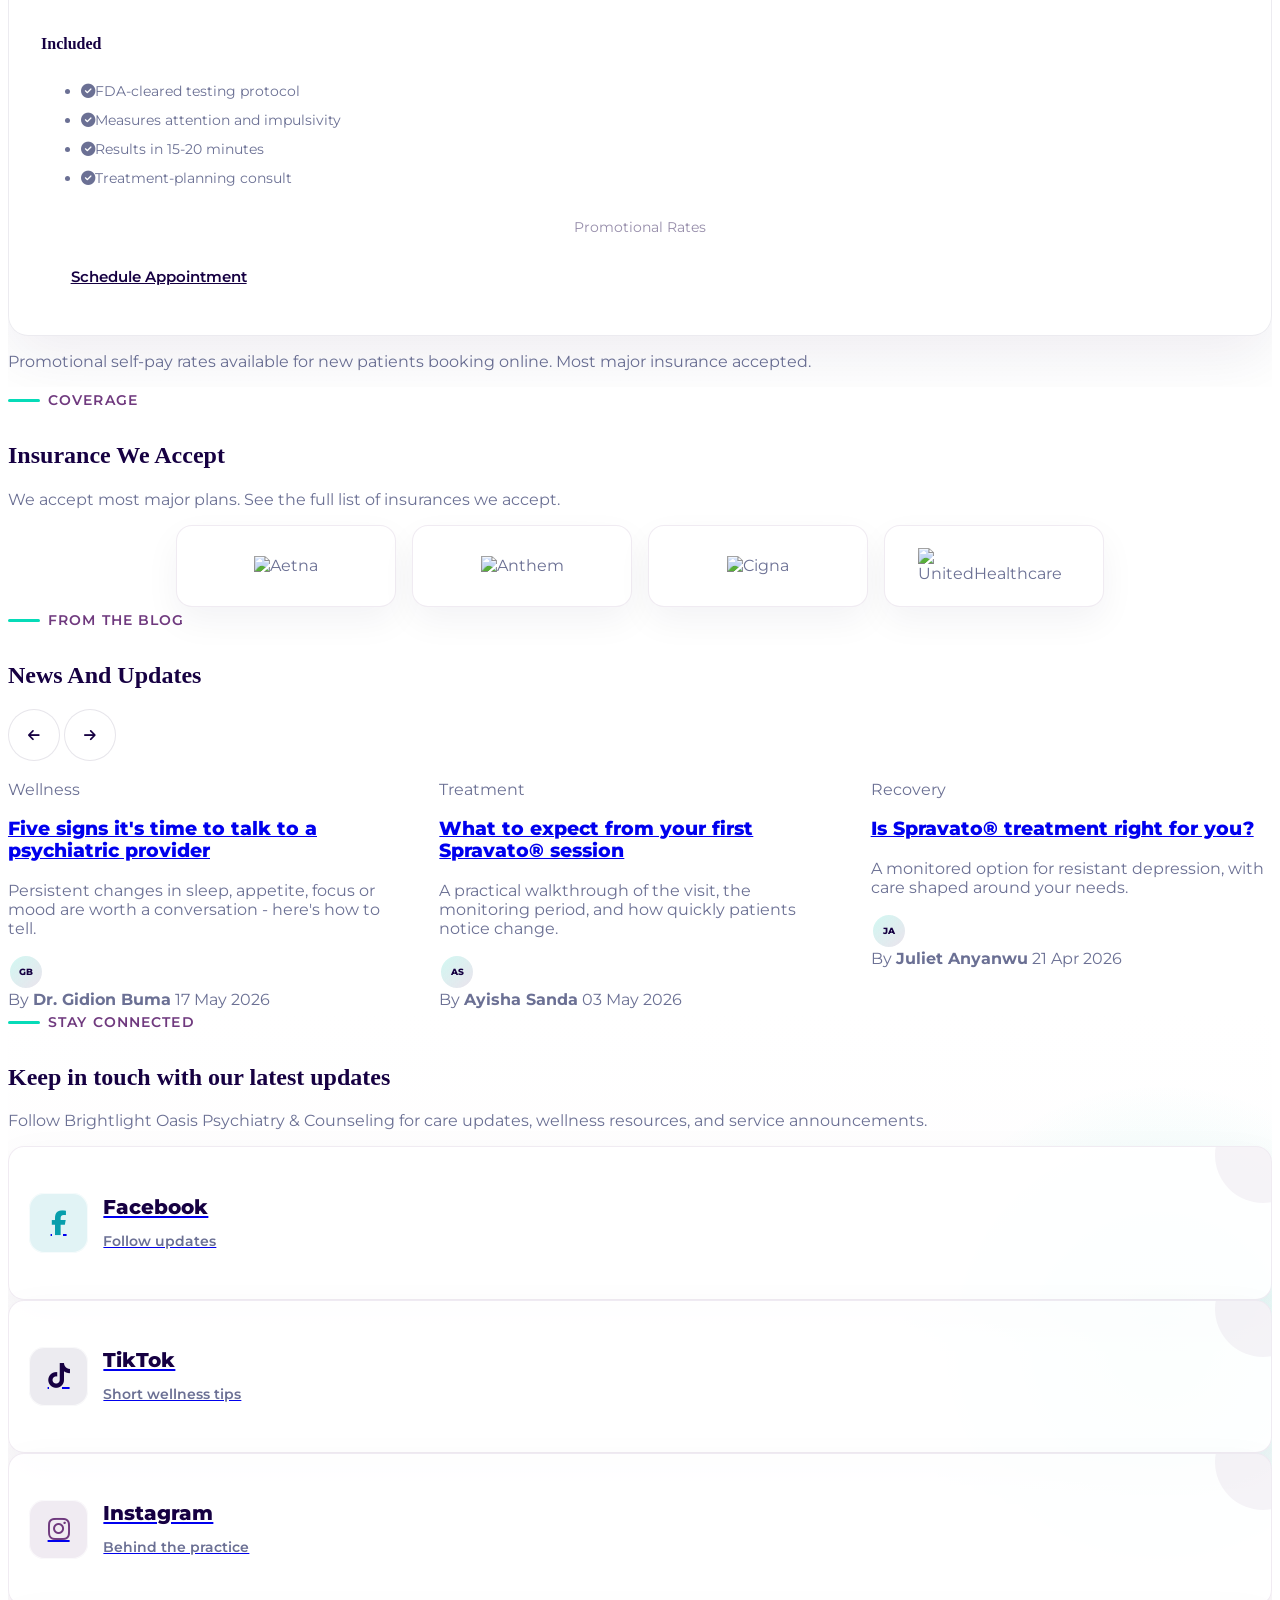
==== commit cfbccb61: "Revert anonymous provider displays" ====
--- a/index.html
+++ b/index.html
@@ -246,21 +246,21 @@
 					<div class="absolute -bottom-8 right-0 lg:-right-6 w-[260px] bg-white rounded-2xl shadow-[0_22px_55px_rgba(22,0,66,0.18)] p-5 hidden sm:block animate-move1">
 						<div class="mb-4">
 							<h5 class="text-lg font-semibold mb-0">Available Providers</h5>
-							<span class="text-xs">Select the care team you'd like to see</span>
+							<span class="text-xs">Select who you'd like to see</span>
 						</div>
 						<label class="flex items-center mb-3.5 cursor-pointer">
-							<span class="provider-avatar" aria-hidden="true"><i class="fa-solid fa-user-doctor"></i></span>
+							<img class="rounded-full size-11 object-cover object-top" src="https://cdn.prod.website-files.com/646d49fbe8d1cc93cf8617bc/671adde5ae3d00f17a76c36a_648c8d6f077195f061187a01_IMG_0699.jpg" alt="Dr. Gidion Buma" loading="lazy">
 							<span class="ms-2.5">
-								<span class="block text-sm font-medium text-secondary">Psychiatry Providers</span>
-								<span class="block text-xs">2 available</span>
+								<span class="block text-sm font-medium text-secondary">Dr. Gidion Buma</span>
+								<span class="block text-xs">DNP PMHNP-BC</span>
 							</span>
 							<input class="radio-dot ms-auto" type="radio" name="heroProvider" checked>
 						</label>
 						<label class="flex items-center mb-4 cursor-pointer">
-							<span class="provider-avatar provider-avatar--therapy" aria-hidden="true"><i class="fa-solid fa-comments"></i></span>
+							<img class="rounded-full size-11 object-cover object-top" src="https://cdn.prod.website-files.com/646d49fbe8d1cc93cf8617bc/671adde1da193f971d909d1e_64bd64c21c8fbfa7a8e0a099_IMG_0916.jpg" alt="Ayisha Sanda" loading="lazy">
 							<span class="ms-2.5">
-								<span class="block text-sm font-medium text-secondary">Psychotherapy Providers</span>
-								<span class="block text-xs">4 available</span>
+								<span class="block text-sm font-medium text-secondary">Ayisha Sanda</span>
+								<span class="block text-xs">MSN APRN PMHNP-BC</span>
 							</span>
 							<input class="radio-dot ms-auto" type="radio" name="heroProvider">
 						</label>
@@ -473,57 +473,6 @@
 							</div>
 						</div>
 						<div class="team-member-card__links"><i class="fa-brands fa-linkedin-in"></i><i class="fa-brands fa-instagram"></i><i class="fa-brands fa-facebook-f"></i><i class="fa-brands fa-youtube"></i></div>
-					</div>
-				</div>
-
-				<div class="provider-panel mt-8">
-					<div class="provider-panel__heading">
-						<span class="sub-title">Care Providers</span>
-						<h3>Anonymous provider availability</h3>
-					</div>
-					<div class="provider-panel__grid">
-						<div class="anonymous-provider-card">
-							<span class="anonymous-provider-card__icon"><i class="fa-solid fa-user-doctor"></i></span>
-							<div>
-								<h4>Psychiatry Provider 1</h4>
-								<p>Medication Management</p>
-							</div>
-						</div>
-						<div class="anonymous-provider-card">
-							<span class="anonymous-provider-card__icon"><i class="fa-solid fa-user-doctor"></i></span>
-							<div>
-								<h4>Psychiatry Provider 2</h4>
-								<p>Medication Management</p>
-							</div>
-						</div>
-						<div class="anonymous-provider-card anonymous-provider-card--therapy">
-							<span class="anonymous-provider-card__icon"><i class="fa-solid fa-comments"></i></span>
-							<div>
-								<h4>Psychotherapy Provider 1</h4>
-								<p>Therapy / Counseling</p>
-							</div>
-						</div>
-						<div class="anonymous-provider-card anonymous-provider-card--therapy">
-							<span class="anonymous-provider-card__icon"><i class="fa-solid fa-comments"></i></span>
-							<div>
-								<h4>Psychotherapy Provider 2</h4>
-								<p>Therapy / Counseling</p>
-							</div>
-						</div>
-						<div class="anonymous-provider-card anonymous-provider-card--therapy">
-							<span class="anonymous-provider-card__icon"><i class="fa-solid fa-comments"></i></span>
-							<div>
-								<h4>Psychotherapy Provider 3</h4>
-								<p>Therapy / Counseling</p>
-							</div>
-						</div>
-						<div class="anonymous-provider-card anonymous-provider-card--therapy">
-							<span class="anonymous-provider-card__icon"><i class="fa-solid fa-comments"></i></span>
-							<div>
-								<h4>Psychotherapy Provider 4</h4>
-								<p>Therapy / Counseling</p>
-							</div>
-						</div>
 					</div>
 				</div>
 			</div>
--- a/assets/css/custom.css
+++ b/assets/css/custom.css
@@ -228,21 +228,6 @@
     background-color: var(--primary);
     background-image: url("data:image/svg+xml,%3Csvg xmlns='http://www.w3.org/2000/svg' viewBox='0 0 24 24' fill='none' stroke='%23fff' stroke-width='3' stroke-linecap='round' stroke-linejoin='round'%3E%3Cpath d='M20 6L9 17l-5-5'/%3E%3C/svg%3E");
   }
-  .provider-avatar {
-    display: grid;
-    width: 2.75rem;
-    height: 2.75rem;
-    flex: 0 0 auto;
-    place-items: center;
-    border-radius: 9999px;
-    background: rgba(var(--teal-rgb), 0.15);
-    color: var(--teal-deep);
-    font-size: 1rem;
-  }
-  .provider-avatar--therapy {
-    background: rgba(var(--primary-rgb), 0.12);
-    color: var(--primary);
-  }
 
   /* --------------------------------------------------------------------------
    Section heading helper
@@ -884,83 +869,6 @@
     background: #fff;
     padding: 0.85rem 1rem;
     color: var(--secondary-light);
-  }
-  .provider-panel {
-    border-radius: 1.25rem;
-    background: rgba(255, 255, 255, 0.82);
-    box-shadow: 0 18px 45px rgba(var(--secondary-rgb), 0.07);
-    padding: 1.35rem;
-  }
-  .provider-panel__heading {
-    display: flex;
-    align-items: end;
-    justify-content: space-between;
-    gap: 1rem;
-    margin-bottom: 1rem;
-  }
-  .provider-panel__heading .sub-title {
-    margin: 0;
-  }
-  .provider-panel__heading h3 {
-    margin: 0;
-    font-family: 'Montserrat', sans-serif;
-    font-size: 1rem;
-    font-weight: 800;
-    color: var(--secondary-light);
-    text-align: right;
-  }
-  .provider-panel__grid {
-    display: grid;
-    grid-template-columns: repeat(2, minmax(0, 1fr));
-    gap: 0.85rem;
-  }
-  .anonymous-provider-card {
-    display: flex;
-    align-items: center;
-    gap: 0.8rem;
-    border-radius: 0.9rem;
-    background: #fff;
-    padding: 0.9rem;
-    box-shadow: 0 10px 28px rgba(var(--secondary-rgb), 0.055);
-  }
-  .anonymous-provider-card__icon {
-    display: grid;
-    width: 2.85rem;
-    height: 2.85rem;
-    flex: 0 0 auto;
-    place-items: center;
-    border-radius: 9999px;
-    background: rgba(var(--teal-rgb), 0.15);
-    color: var(--teal-deep);
-  }
-  .anonymous-provider-card--therapy .anonymous-provider-card__icon {
-    background: rgba(var(--primary-rgb), 0.12);
-    color: var(--primary);
-  }
-  .anonymous-provider-card h4 {
-    margin: 0 0 0.15rem;
-    font-family: 'Montserrat', sans-serif;
-    font-size: 0.88rem;
-    font-weight: 800;
-    color: var(--secondary-light);
-  }
-  .anonymous-provider-card p {
-    margin: 0;
-    color: var(--primary);
-    font-size: 0.78rem;
-    font-weight: 600;
-  }
-  @media (max-width: 767px) {
-    .provider-panel__heading {
-      display: block;
-    }
-    .provider-panel__heading h3 {
-      margin-top: 0.35rem;
-      text-align: left;
-    }
-    .provider-panel__grid {
-      grid-template-columns: 1fr;
-    }
   }
 
   /* --------------------------------------------------------------------------
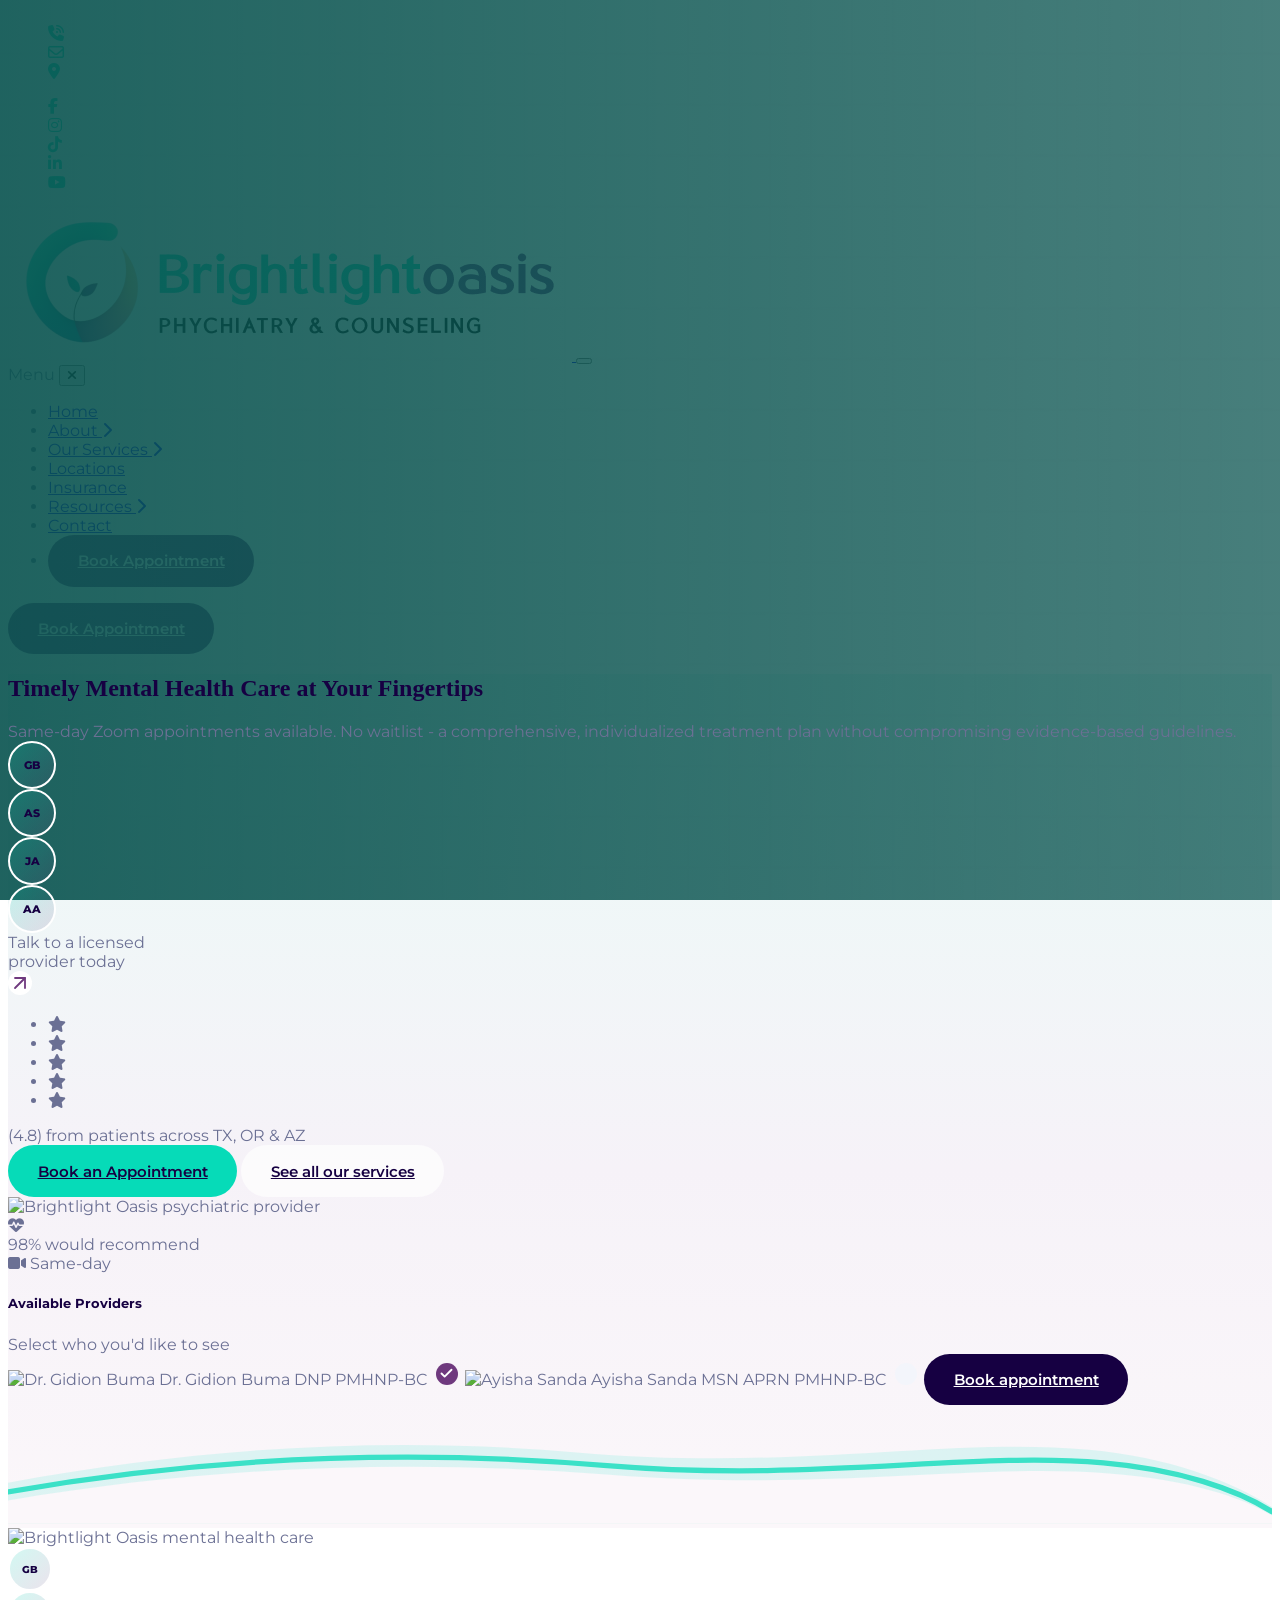
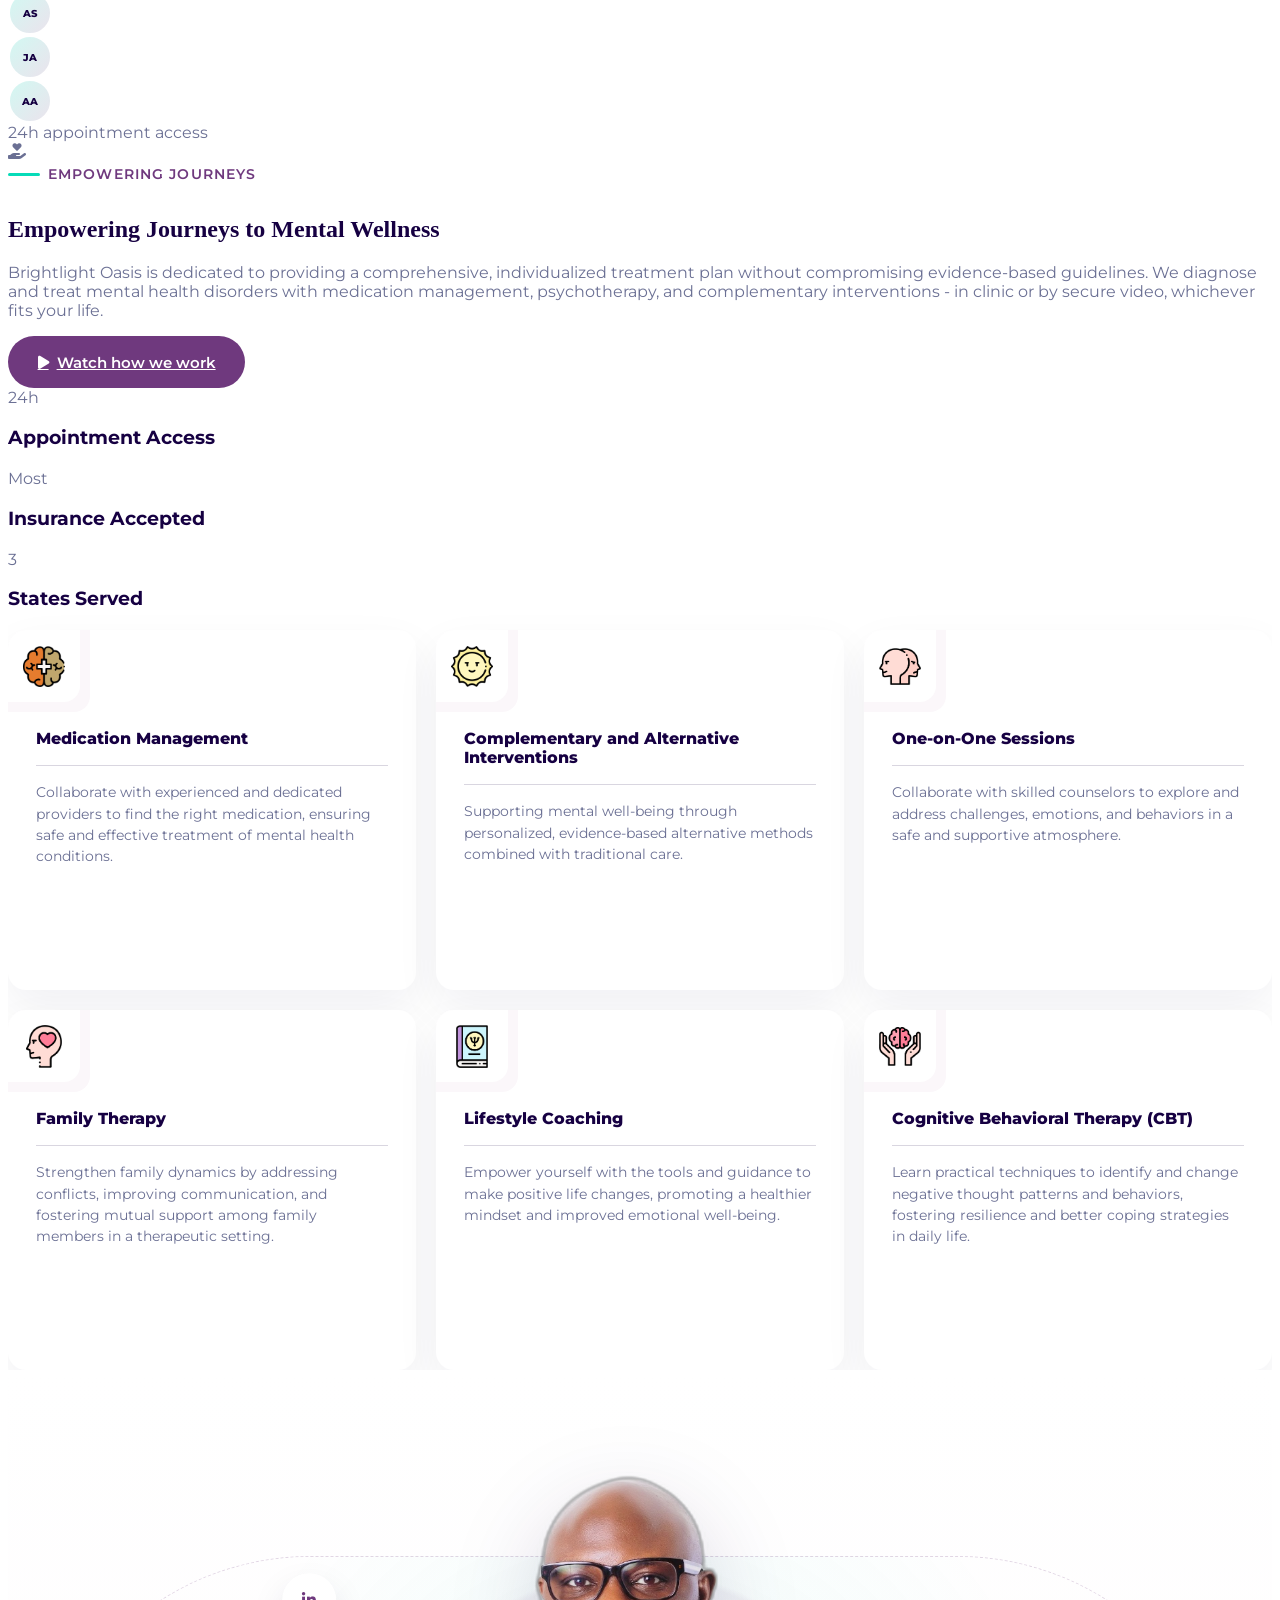
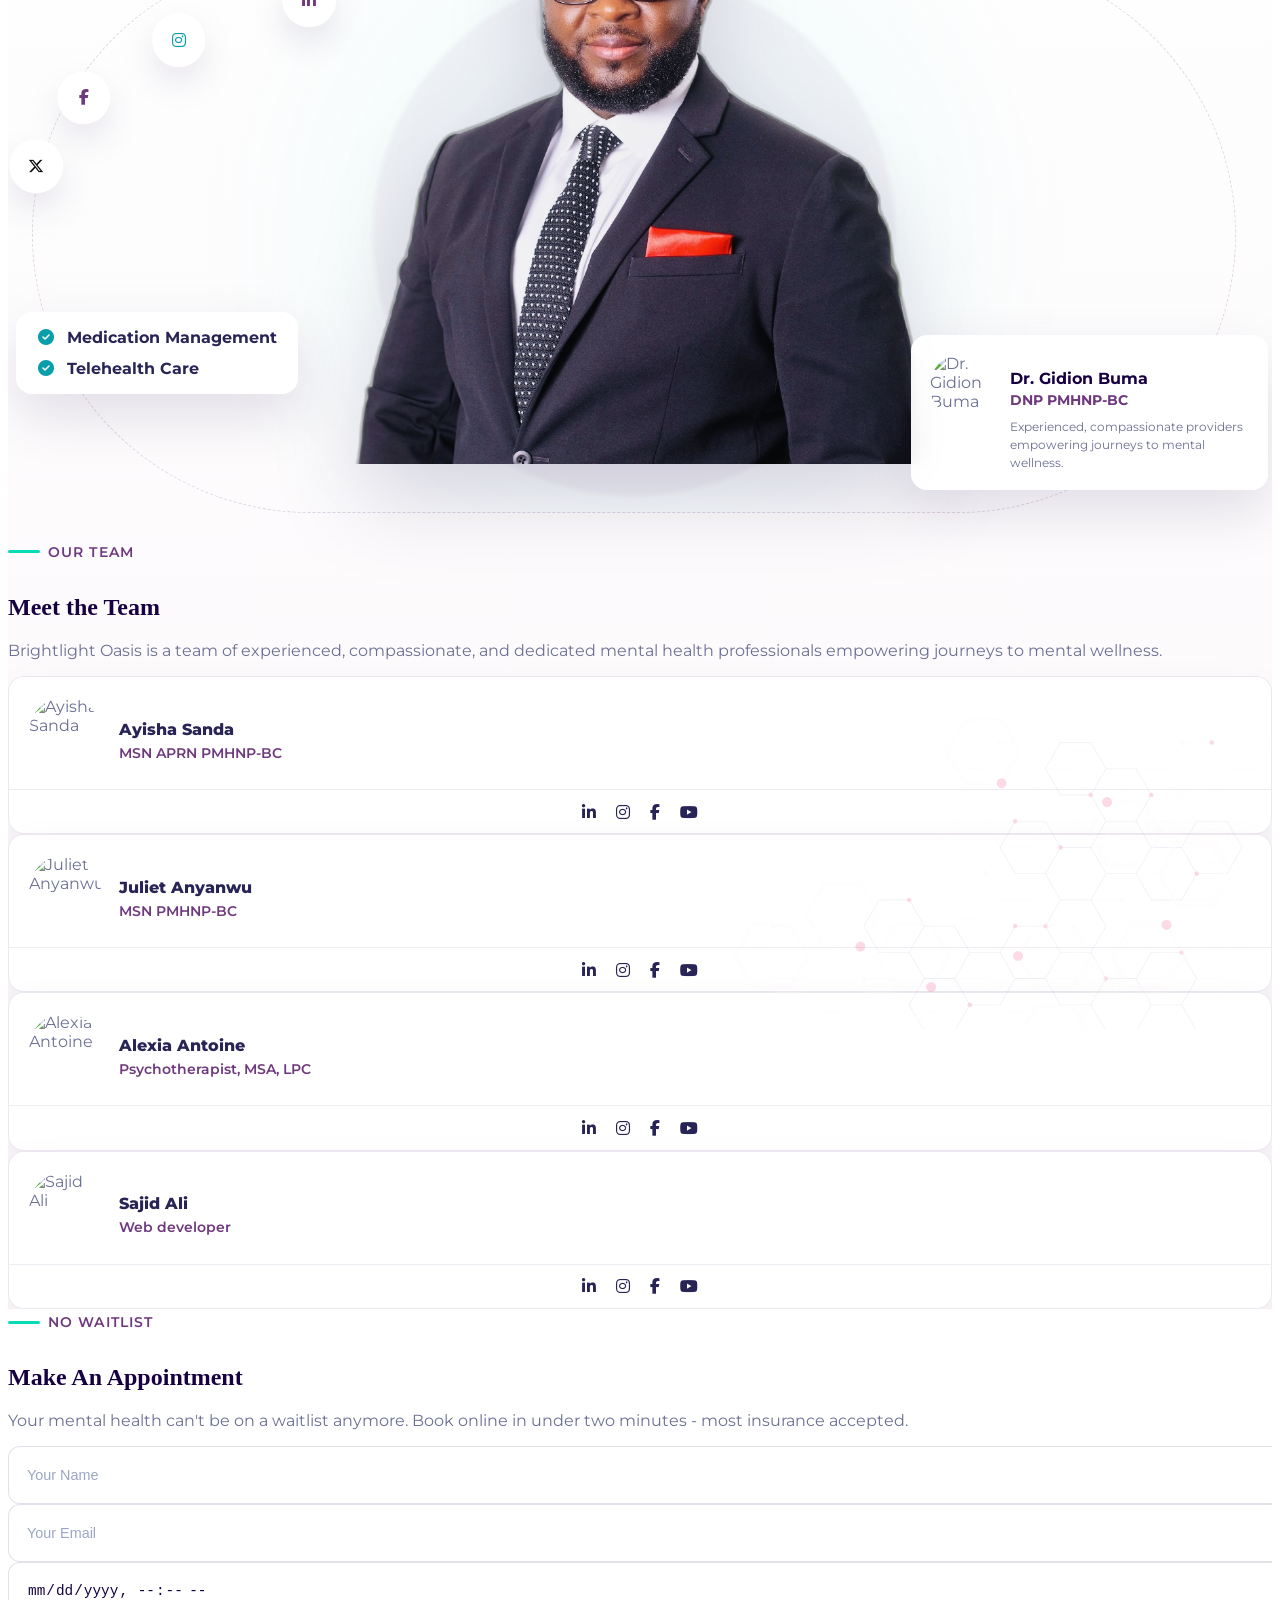
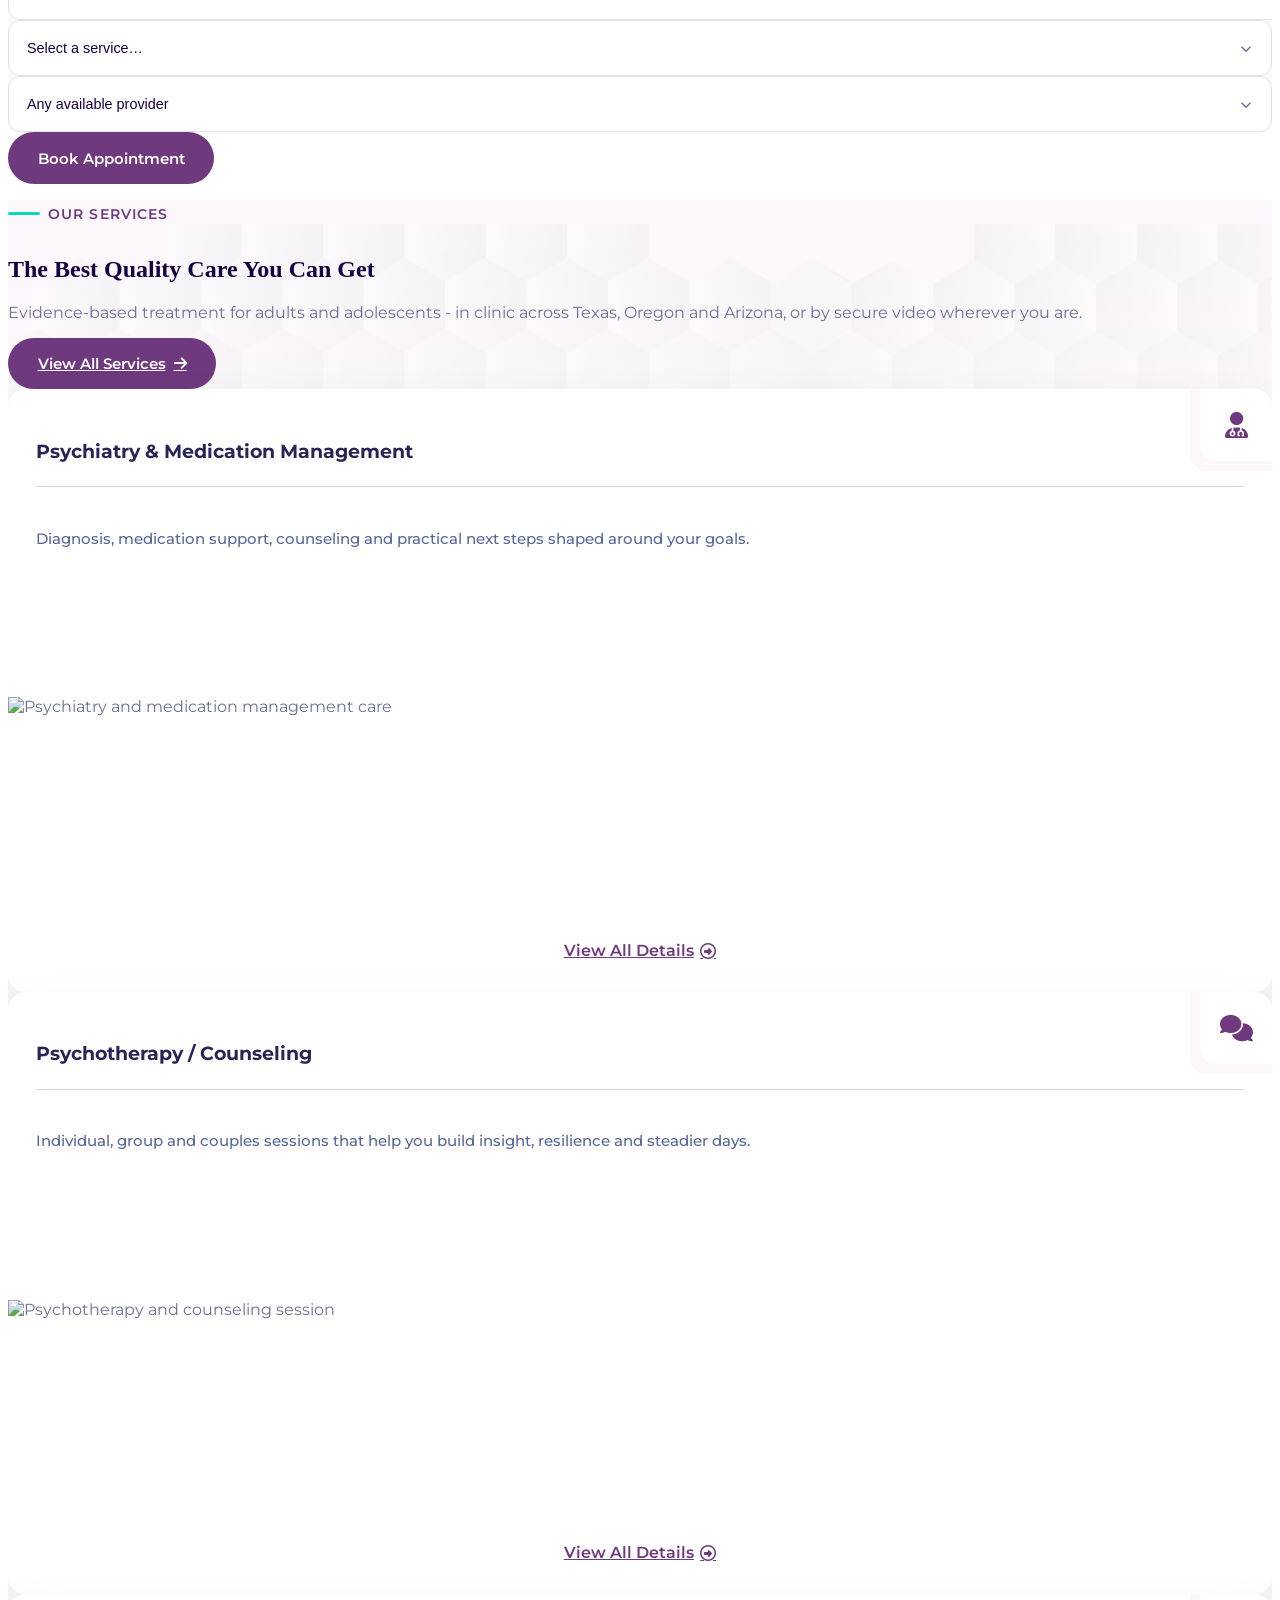
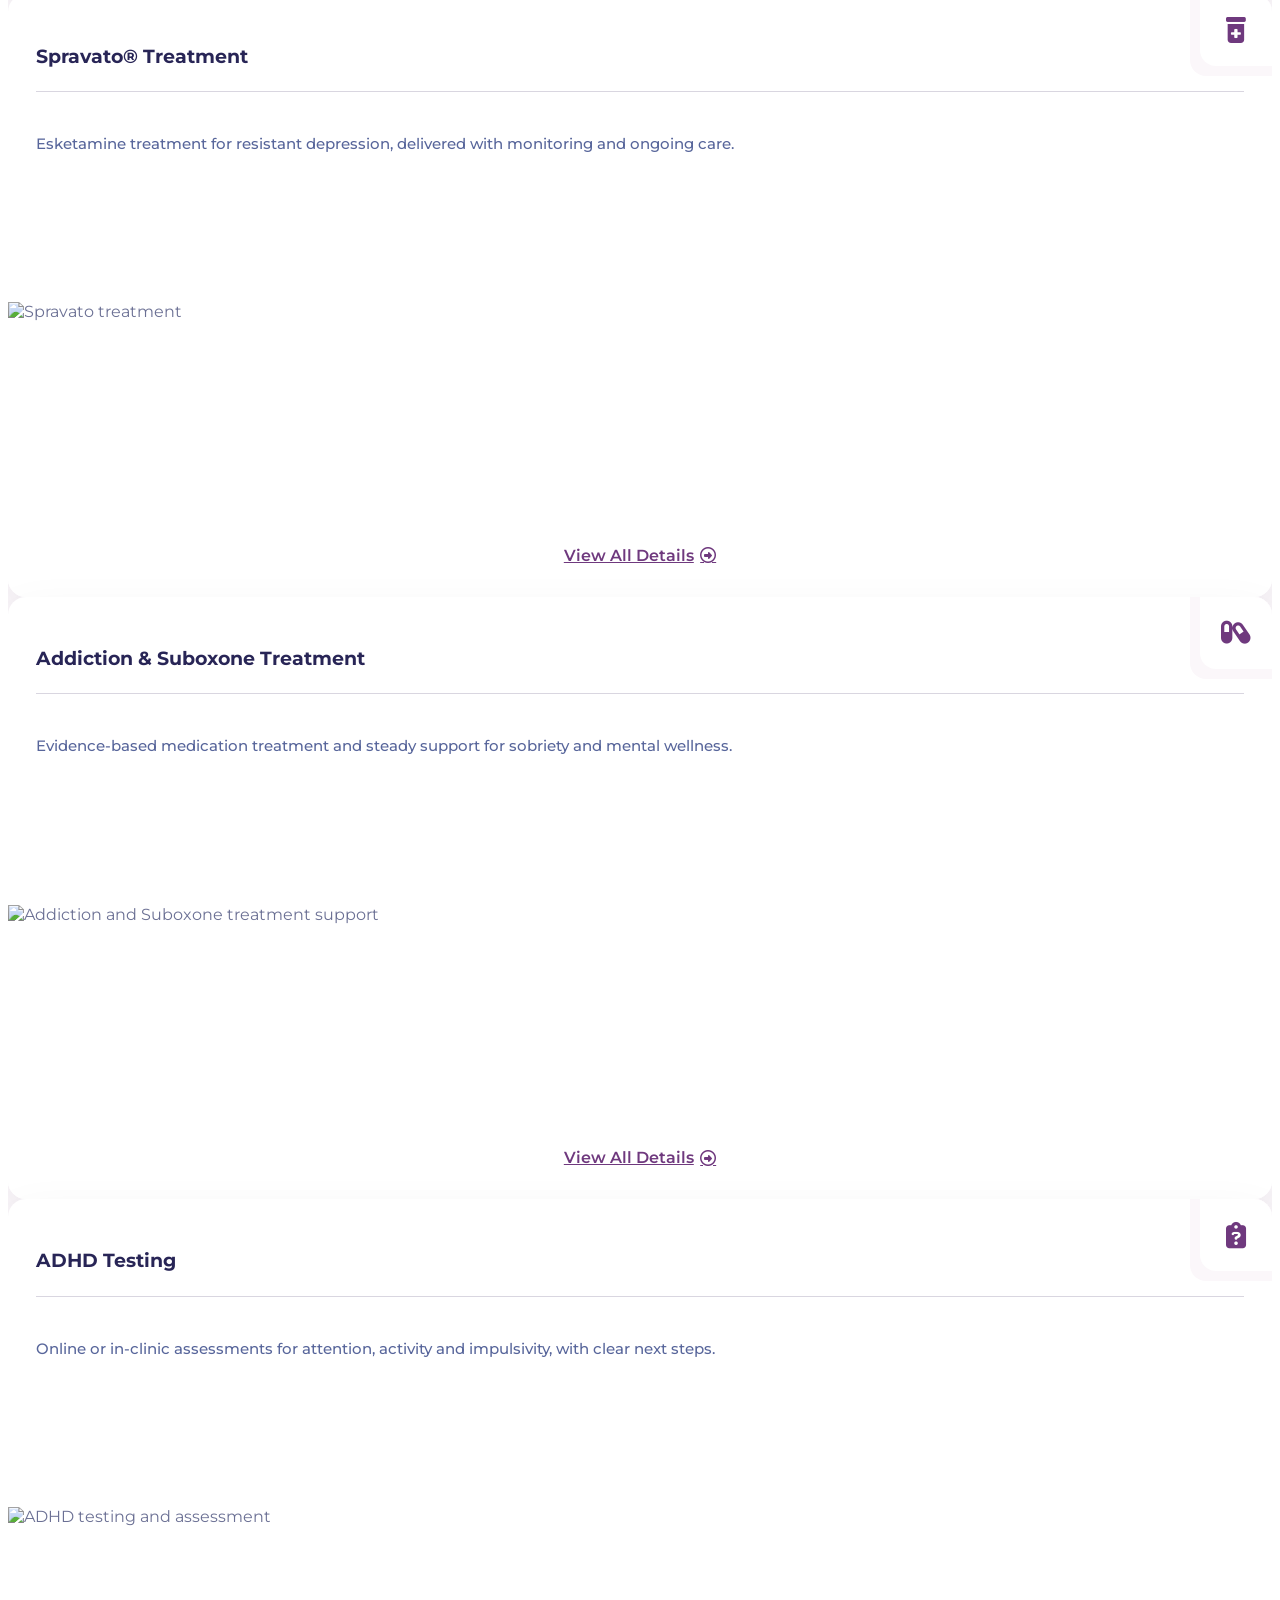
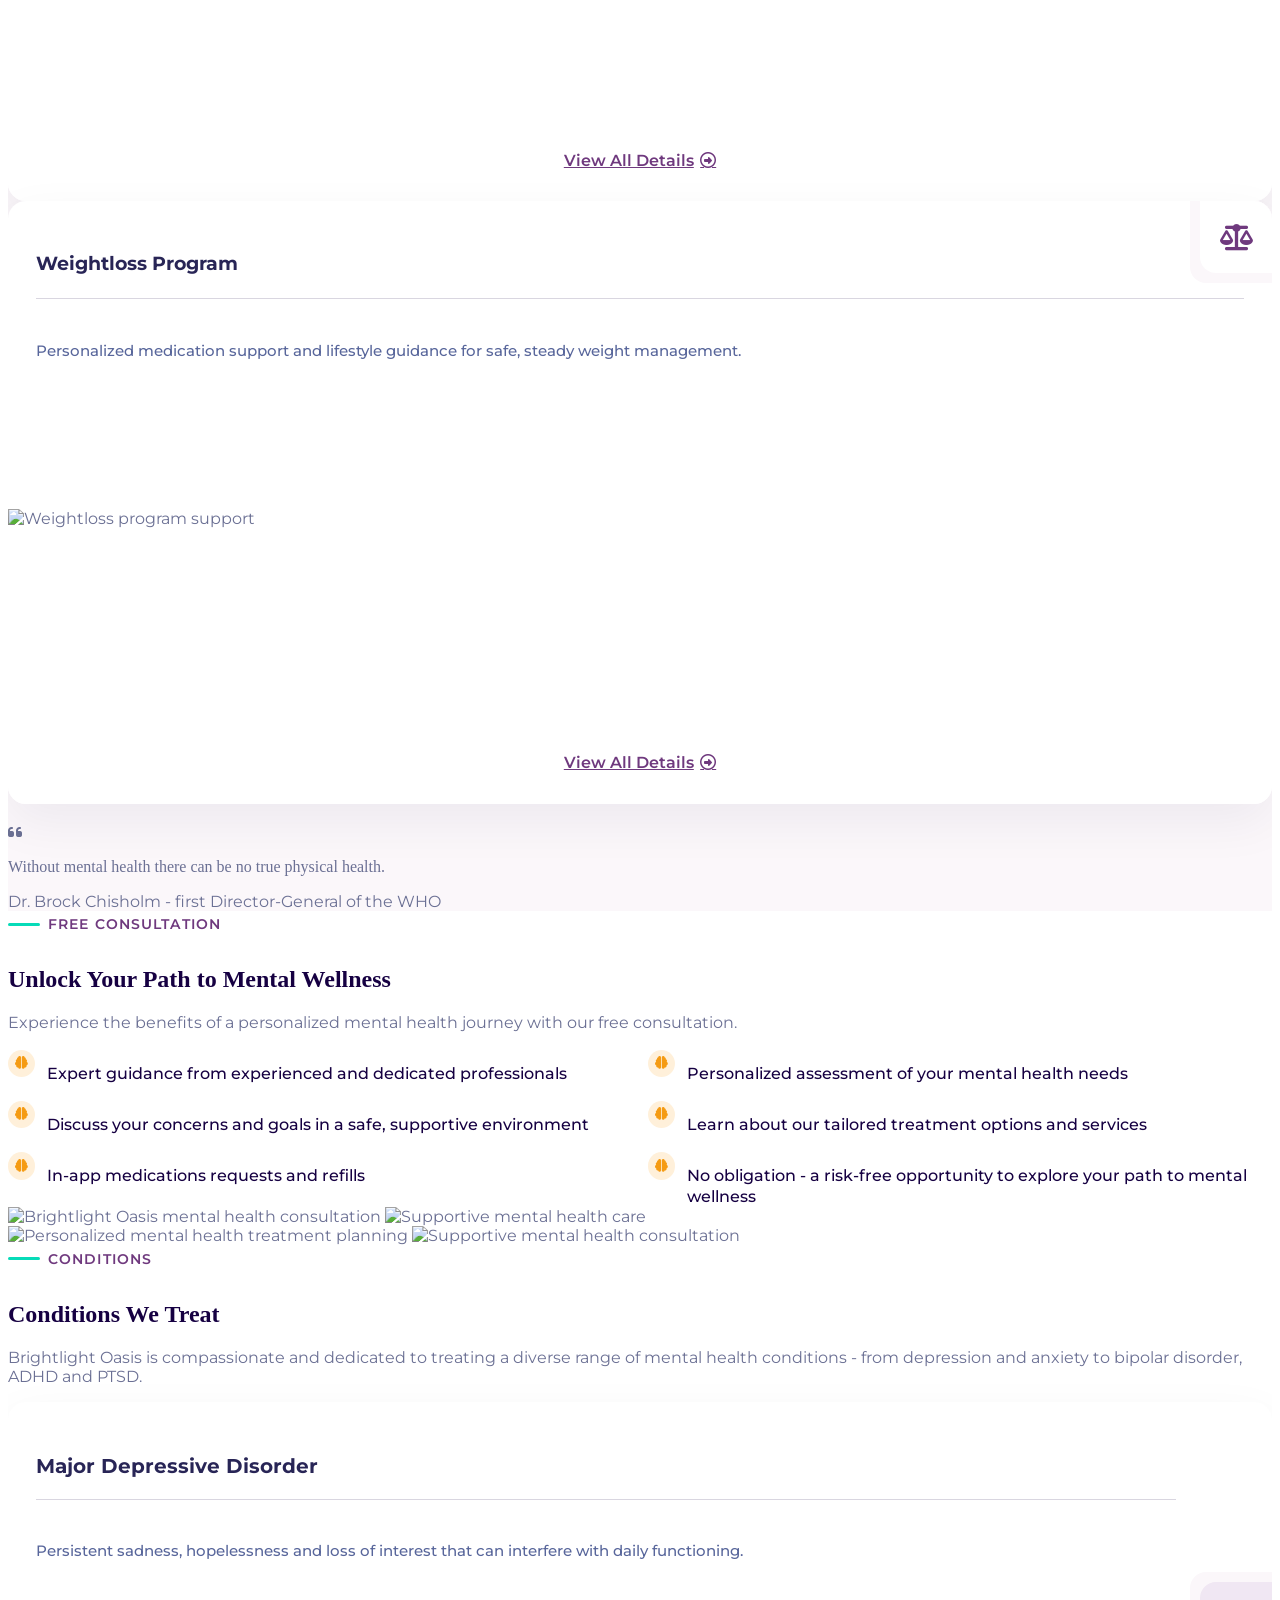
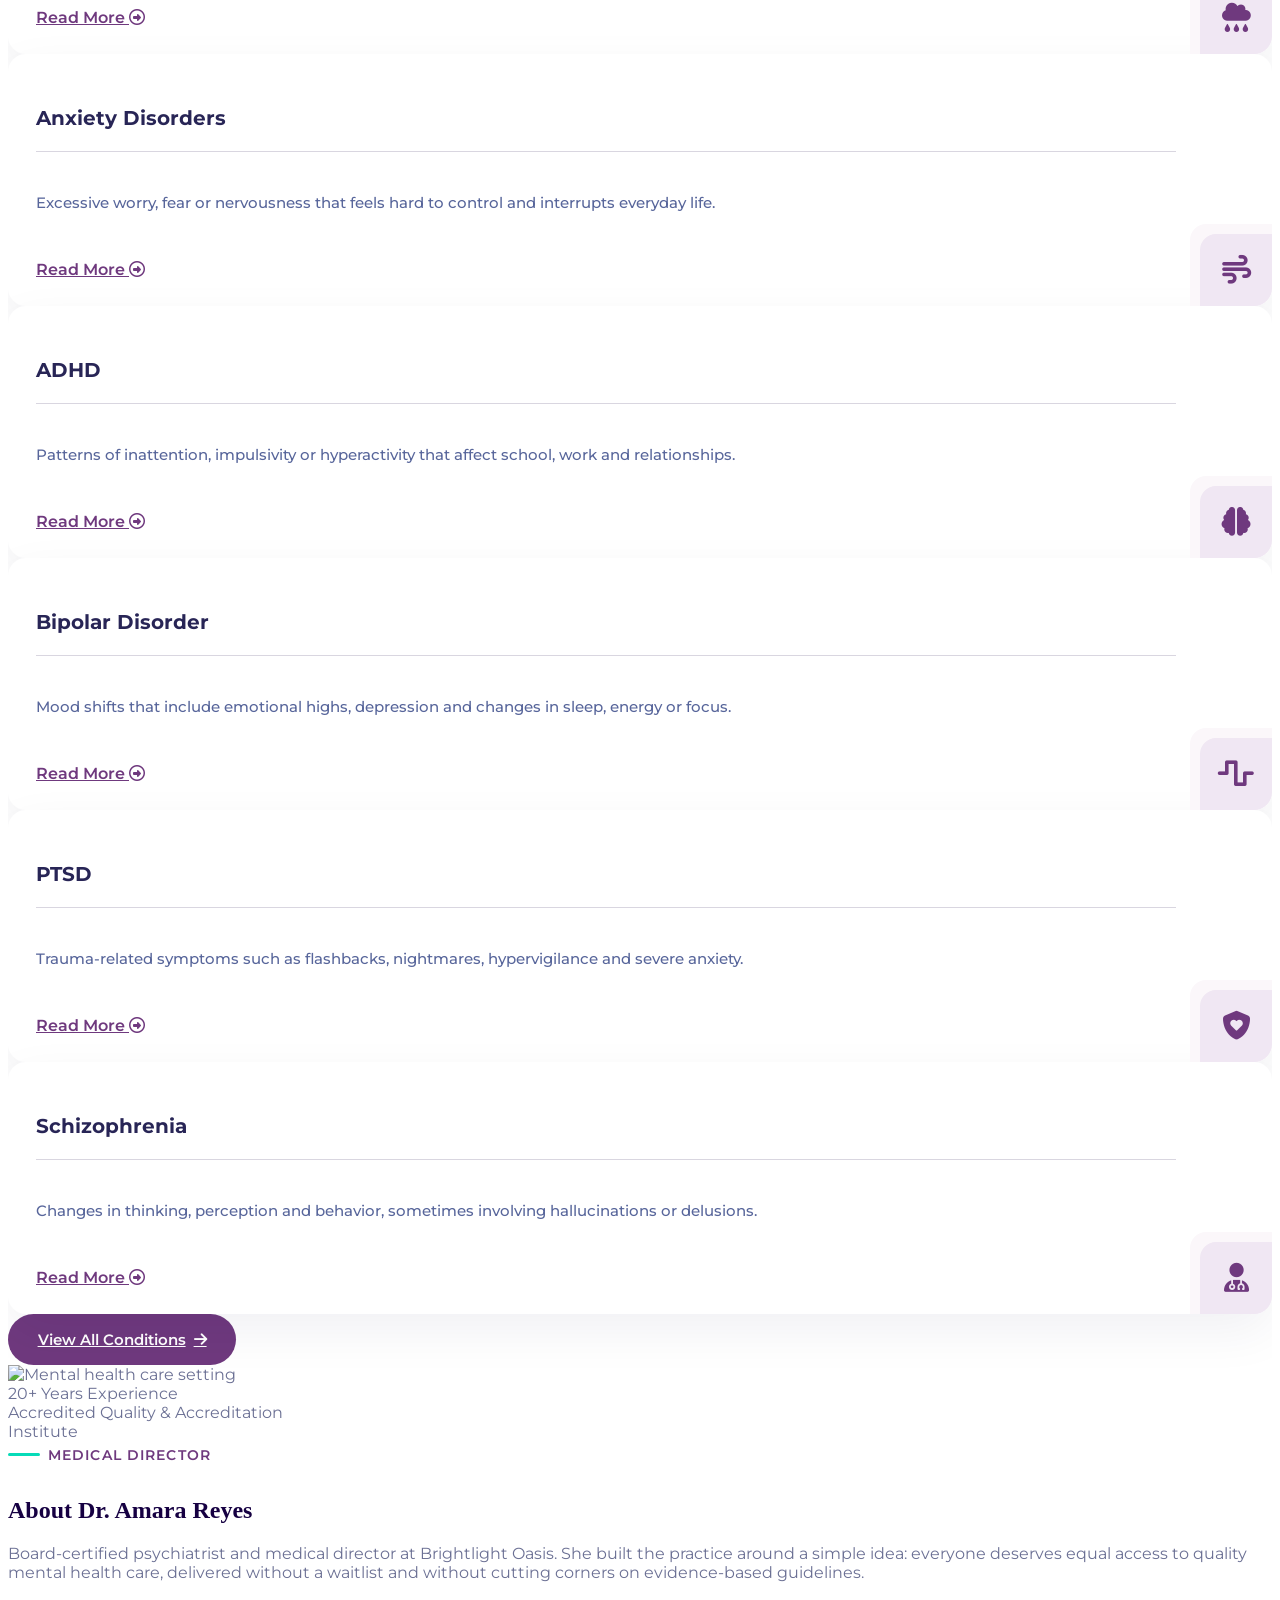
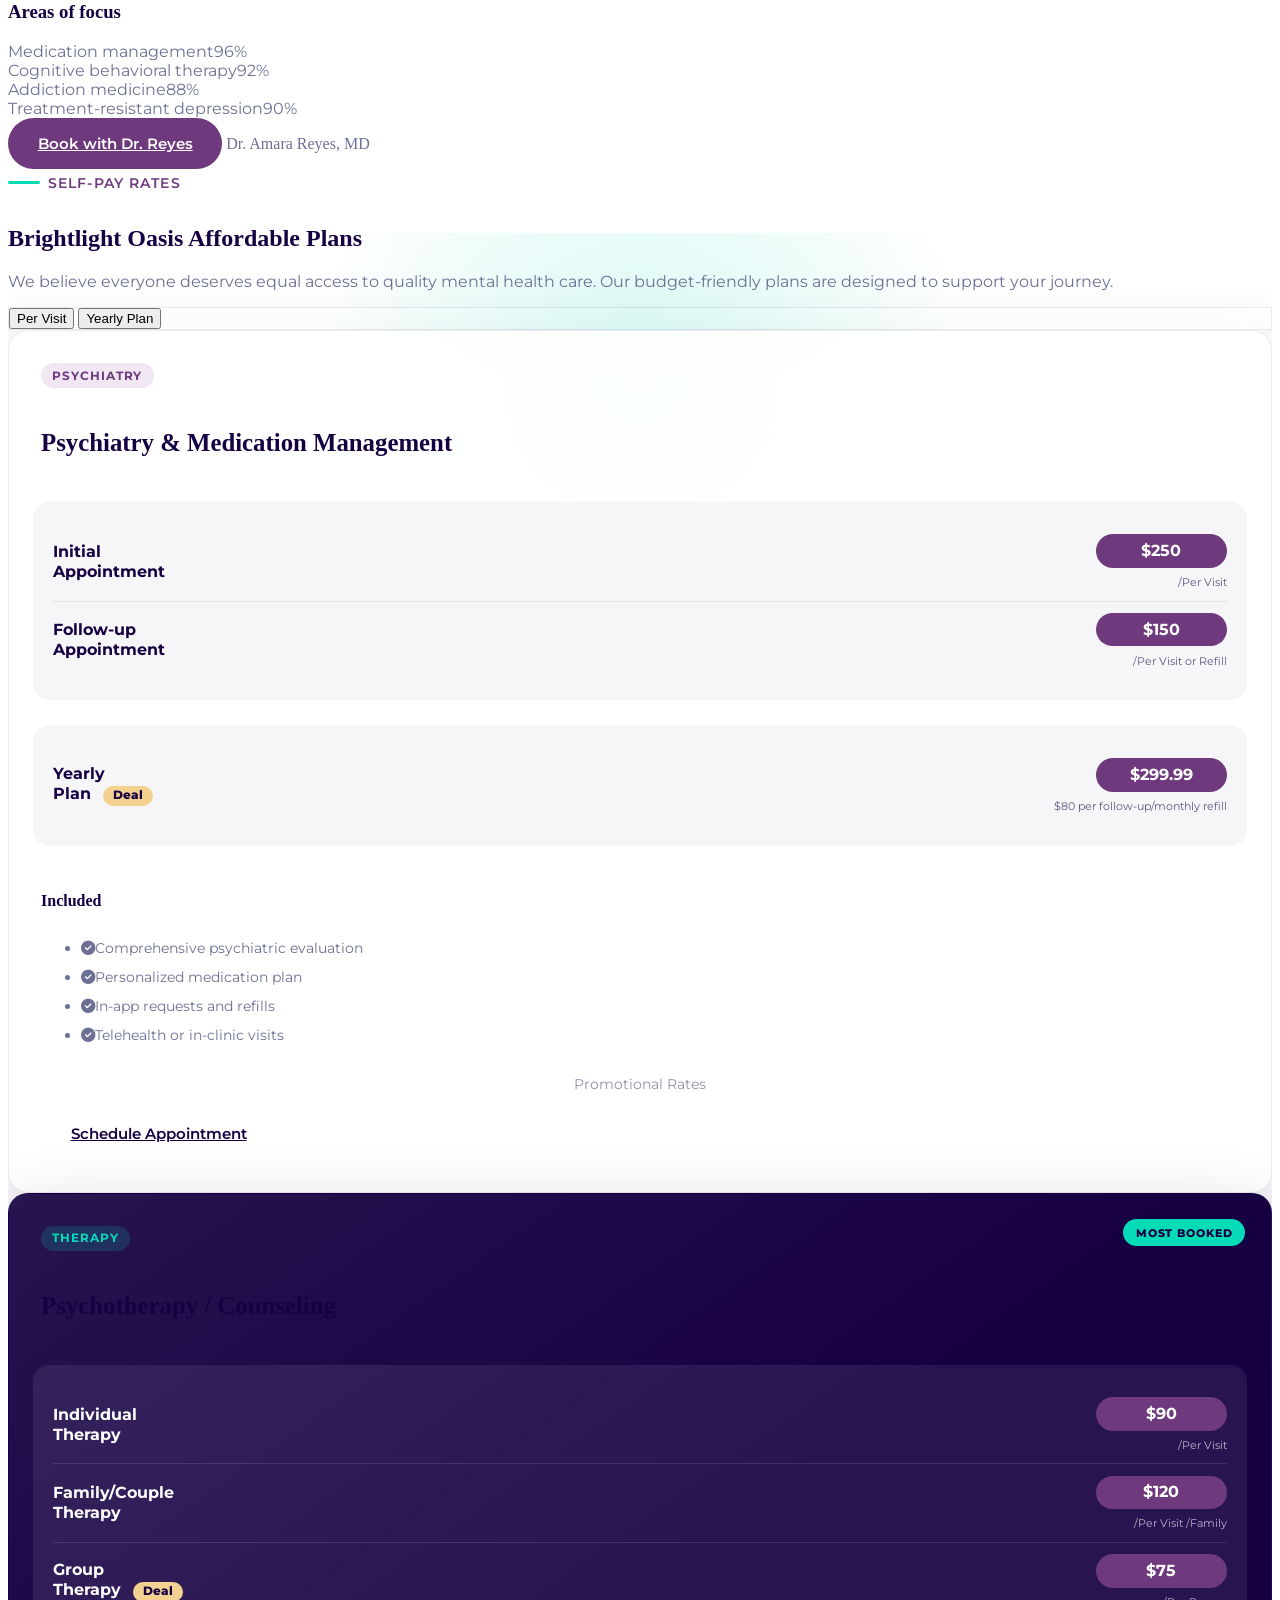
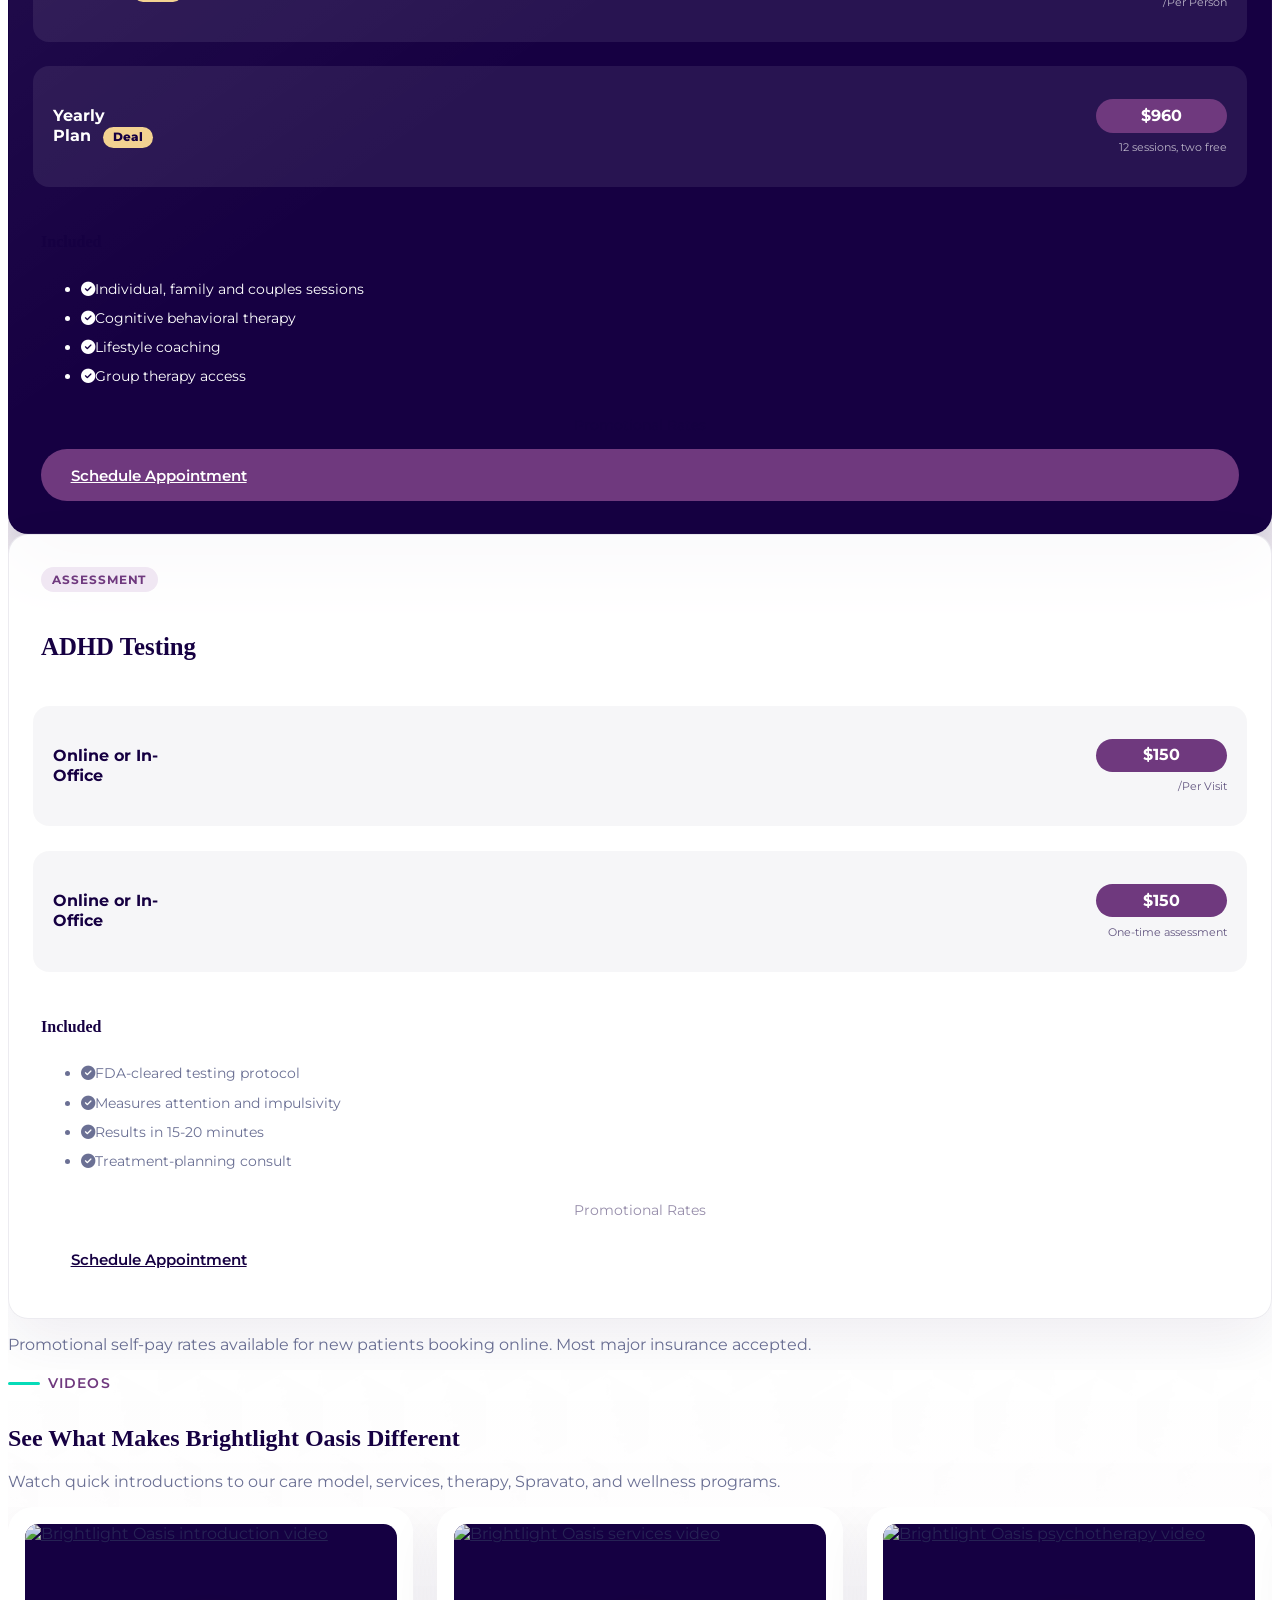
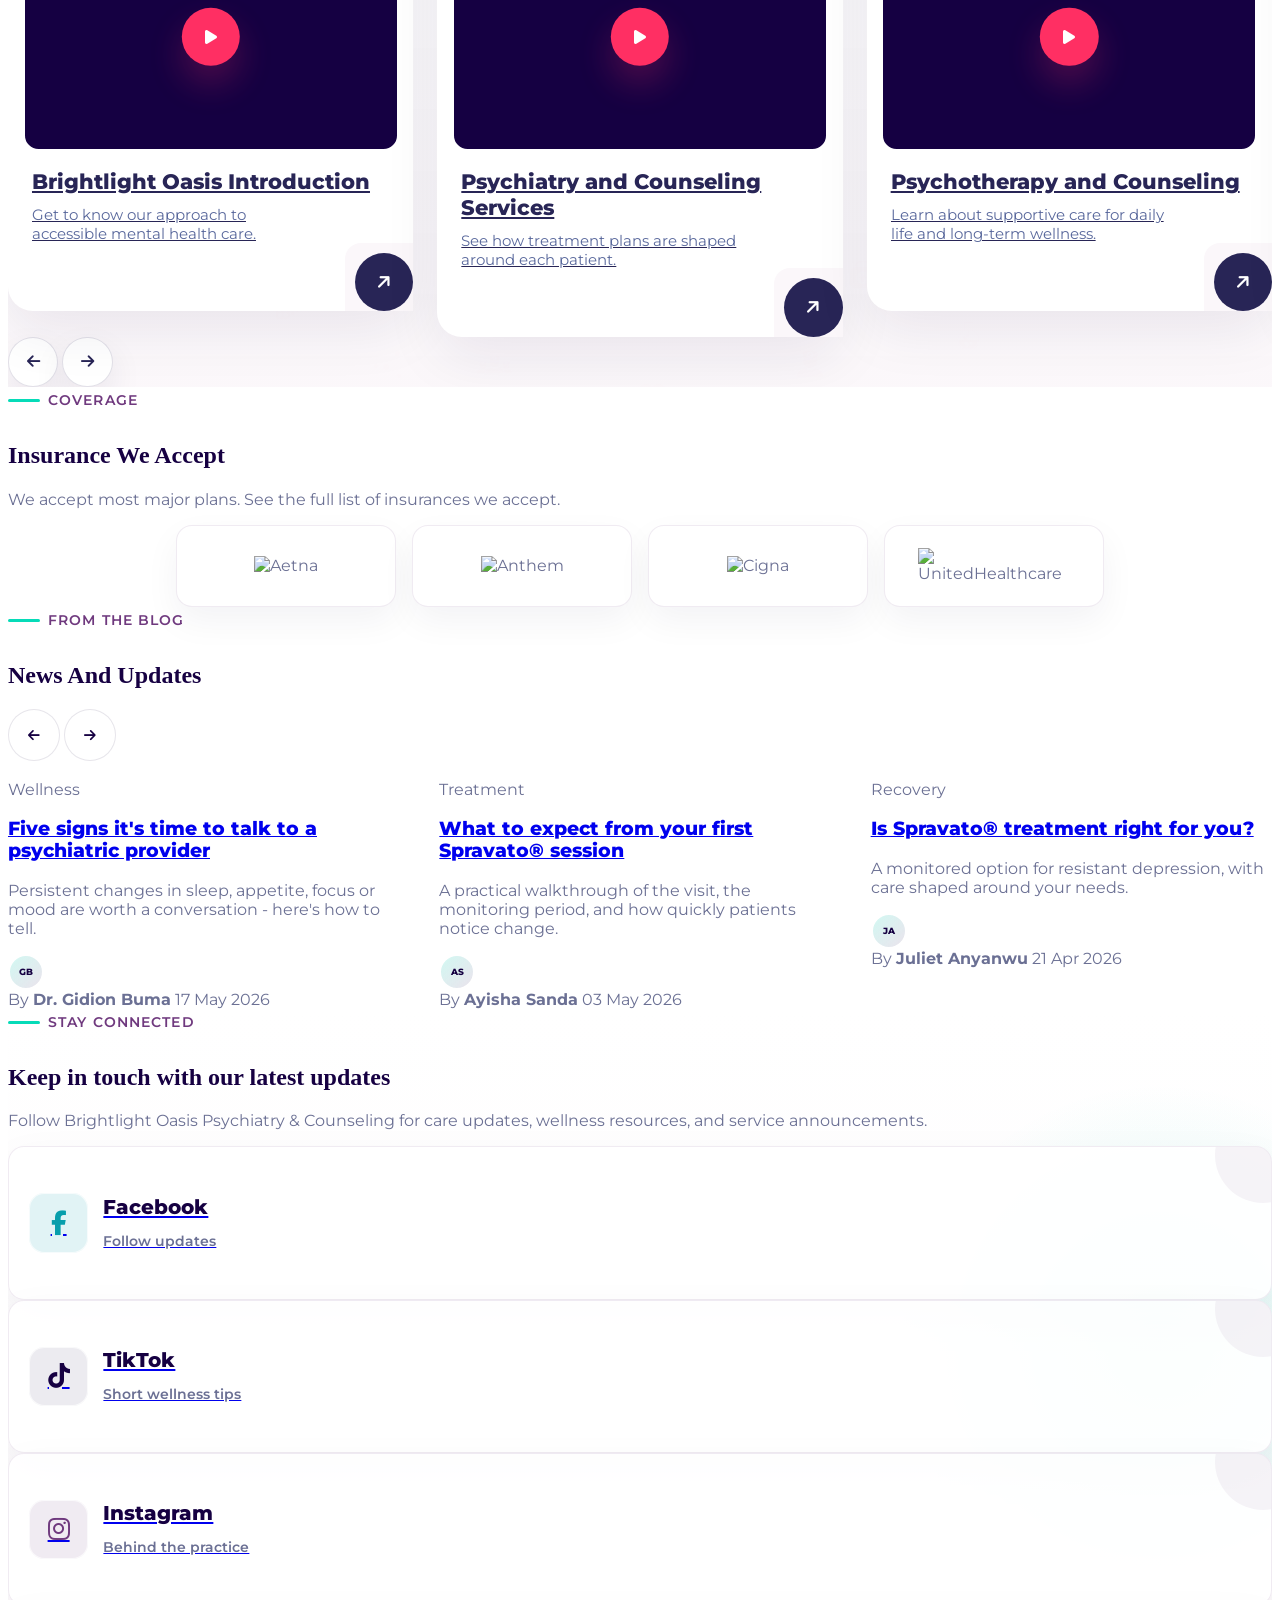
==== commit 1503ee3f: "Move videos section above insurance" ====
--- a/index.html
+++ b/index.html
@@ -480,91 +480,6 @@
 	</div>
 </section>
 
-<!-- ========================================================= VIDEOS ====== -->
-<section id="videos" class="video-section py-16 md:py-24">
-	<div class="max-w-[1320px] mx-auto px-6">
-		<div class="max-w-3xl mx-auto text-center mb-12">
-			<span class="sub-title justify-center" data-reveal>Videos</span>
-			<h2 class="text-3xl sm:text-4xl xl:text-5xl font-bold mb-3" data-reveal data-delay="0.1s">See What Makes Brightlight Oasis Different</h2>
-			<p class="lg:text-lg font-light mb-0" data-reveal data-delay="0.2s">Watch quick introductions to our care model, services, therapy, Spravato, and wellness programs.</p>
-		</div>
-
-		<div class="swiper video-swiper" data-reveal data-delay="0.25s">
-			<div class="swiper-wrapper video-grid">
-				<div class="swiper-slide h-auto">
-			<a class="video-card" href="https://www.youtube.com/watch?v=MN6uUYW7Z_Q" target="_blank" rel="noopener" aria-label="Watch Brightlight Oasis introduction video">
-				<span class="video-card__media">
-					<img src="https://img.youtube.com/vi/MN6uUYW7Z_Q/hqdefault.jpg" alt="Brightlight Oasis introduction video" loading="lazy">
-					<span class="video-card__play"><i class="fa-solid fa-play"></i></span>
-				</span>
-				<span class="video-card__body">
-					<span class="video-card__title">Brightlight Oasis Introduction</span>
-					<span class="video-card__text">Get to know our approach to accessible mental health care.</span>
-				</span>
-				<span class="video-card__arrow"><i class="fa-solid fa-arrow-right"></i></span>
-			</a>
-				</div>
-				<div class="swiper-slide h-auto">
-			<a class="video-card" href="https://www.youtube.com/watch?v=kSxGyIysQpc" target="_blank" rel="noopener" aria-label="Watch Brightlight Oasis services video">
-				<span class="video-card__media">
-					<img src="https://img.youtube.com/vi/kSxGyIysQpc/hqdefault.jpg" alt="Brightlight Oasis services video" loading="lazy">
-					<span class="video-card__play"><i class="fa-solid fa-play"></i></span>
-				</span>
-				<span class="video-card__body">
-					<span class="video-card__title">Psychiatry and Counseling Services</span>
-					<span class="video-card__text">See how treatment plans are shaped around each patient.</span>
-				</span>
-				<span class="video-card__arrow"><i class="fa-solid fa-arrow-right"></i></span>
-			</a>
-				</div>
-				<div class="swiper-slide h-auto">
-			<a class="video-card" href="https://www.youtube.com/watch?v=as50NTT2eyc" target="_blank" rel="noopener" aria-label="Watch Brightlight Oasis psychotherapy video">
-				<span class="video-card__media">
-					<img src="https://img.youtube.com/vi/as50NTT2eyc/hqdefault.jpg" alt="Brightlight Oasis psychotherapy video" loading="lazy">
-					<span class="video-card__play"><i class="fa-solid fa-play"></i></span>
-				</span>
-				<span class="video-card__body">
-					<span class="video-card__title">Psychotherapy and Counseling</span>
-					<span class="video-card__text">Learn about supportive care for daily life and long-term wellness.</span>
-				</span>
-				<span class="video-card__arrow"><i class="fa-solid fa-arrow-right"></i></span>
-			</a>
-				</div>
-				<div class="swiper-slide h-auto">
-			<a class="video-card" href="https://www.youtube.com/watch?v=iPVGSSgo5rU" target="_blank" rel="noopener" aria-label="Watch Brightlight Oasis Spravato video">
-				<span class="video-card__media">
-					<img src="https://img.youtube.com/vi/iPVGSSgo5rU/hqdefault.jpg" alt="Brightlight Oasis Spravato video" loading="lazy">
-					<span class="video-card__play"><i class="fa-solid fa-play"></i></span>
-				</span>
-				<span class="video-card__body">
-					<span class="video-card__title">Spravato Treatment</span>
-					<span class="video-card__text">Explore treatment options for resistant depression.</span>
-				</span>
-				<span class="video-card__arrow"><i class="fa-solid fa-arrow-right"></i></span>
-			</a>
-				</div>
-				<div class="swiper-slide h-auto">
-			<a class="video-card" href="https://www.youtube.com/watch?v=C5540TWwucw" target="_blank" rel="noopener" aria-label="Watch Brightlight Oasis weightloss video">
-				<span class="video-card__media">
-					<img src="https://img.youtube.com/vi/C5540TWwucw/hqdefault.jpg" alt="Brightlight Oasis weightloss video" loading="lazy">
-					<span class="video-card__play"><i class="fa-solid fa-play"></i></span>
-				</span>
-				<span class="video-card__body">
-					<span class="video-card__title">Weightloss Program</span>
-					<span class="video-card__text">Watch how whole-person wellness support can fit your care plan.</span>
-				</span>
-				<span class="video-card__arrow"><i class="fa-solid fa-arrow-right"></i></span>
-			</a>
-				</div>
-			</div>
-			<div class="mt-10 flex justify-center gap-3">
-				<button type="button" class="swiper-nav video-prev" aria-label="Previous video"><i class="fa fa-arrow-left"></i></button>
-				<button type="button" class="swiper-nav video-next" aria-label="Next video"><i class="fa fa-arrow-right"></i></button>
-			</div>
-		</div>
-	</div>
-</section>
-
 <!-- ================================================== APPOINTMENT ======= -->
 <section id="appointment" class="relative bg-secondary bg-blend-overlay bg-cover bg-center py-16 md:py-24" style="background-image:url('https://cdn.prod.website-files.com/646d49fbe8d1cc93cf8617bc/667ca989385426bbceeeca43_stigma-image.png');">
 	<div class="absolute inset-0 bg-secondary/92"></div>
@@ -1101,6 +1016,91 @@
 		</div>
 
 		<p class="text-center text-sm mt-2" data-reveal>Promotional self-pay rates available for new patients booking online. Most major insurance accepted.</p>
+	</div>
+</section>
+
+<!-- ========================================================= VIDEOS ====== -->
+<section id="videos" class="video-section py-16 md:py-24">
+	<div class="max-w-[1320px] mx-auto px-6">
+		<div class="max-w-3xl mx-auto text-center mb-12">
+			<span class="sub-title justify-center" data-reveal>Videos</span>
+			<h2 class="text-3xl sm:text-4xl xl:text-5xl font-bold mb-3" data-reveal data-delay="0.1s">See What Makes Brightlight Oasis Different</h2>
+			<p class="lg:text-lg font-light mb-0" data-reveal data-delay="0.2s">Watch quick introductions to our care model, services, therapy, Spravato, and wellness programs.</p>
+		</div>
+
+		<div class="swiper video-swiper" data-reveal data-delay="0.25s">
+			<div class="swiper-wrapper video-grid">
+				<div class="swiper-slide h-auto">
+			<a class="video-card" href="https://www.youtube.com/watch?v=MN6uUYW7Z_Q" target="_blank" rel="noopener" aria-label="Watch Brightlight Oasis introduction video">
+				<span class="video-card__media">
+					<img src="https://img.youtube.com/vi/MN6uUYW7Z_Q/hqdefault.jpg" alt="Brightlight Oasis introduction video" loading="lazy">
+					<span class="video-card__play"><i class="fa-solid fa-play"></i></span>
+				</span>
+				<span class="video-card__body">
+					<span class="video-card__title">Brightlight Oasis Introduction</span>
+					<span class="video-card__text">Get to know our approach to accessible mental health care.</span>
+				</span>
+				<span class="video-card__arrow"><i class="fa-solid fa-arrow-right"></i></span>
+			</a>
+				</div>
+				<div class="swiper-slide h-auto">
+			<a class="video-card" href="https://www.youtube.com/watch?v=kSxGyIysQpc" target="_blank" rel="noopener" aria-label="Watch Brightlight Oasis services video">
+				<span class="video-card__media">
+					<img src="https://img.youtube.com/vi/kSxGyIysQpc/hqdefault.jpg" alt="Brightlight Oasis services video" loading="lazy">
+					<span class="video-card__play"><i class="fa-solid fa-play"></i></span>
+				</span>
+				<span class="video-card__body">
+					<span class="video-card__title">Psychiatry and Counseling Services</span>
+					<span class="video-card__text">See how treatment plans are shaped around each patient.</span>
+				</span>
+				<span class="video-card__arrow"><i class="fa-solid fa-arrow-right"></i></span>
+			</a>
+				</div>
+				<div class="swiper-slide h-auto">
+			<a class="video-card" href="https://www.youtube.com/watch?v=as50NTT2eyc" target="_blank" rel="noopener" aria-label="Watch Brightlight Oasis psychotherapy video">
+				<span class="video-card__media">
+					<img src="https://img.youtube.com/vi/as50NTT2eyc/hqdefault.jpg" alt="Brightlight Oasis psychotherapy video" loading="lazy">
+					<span class="video-card__play"><i class="fa-solid fa-play"></i></span>
+				</span>
+				<span class="video-card__body">
+					<span class="video-card__title">Psychotherapy and Counseling</span>
+					<span class="video-card__text">Learn about supportive care for daily life and long-term wellness.</span>
+				</span>
+				<span class="video-card__arrow"><i class="fa-solid fa-arrow-right"></i></span>
+			</a>
+				</div>
+				<div class="swiper-slide h-auto">
+			<a class="video-card" href="https://www.youtube.com/watch?v=iPVGSSgo5rU" target="_blank" rel="noopener" aria-label="Watch Brightlight Oasis Spravato video">
+				<span class="video-card__media">
+					<img src="https://img.youtube.com/vi/iPVGSSgo5rU/hqdefault.jpg" alt="Brightlight Oasis Spravato video" loading="lazy">
+					<span class="video-card__play"><i class="fa-solid fa-play"></i></span>
+				</span>
+				<span class="video-card__body">
+					<span class="video-card__title">Spravato Treatment</span>
+					<span class="video-card__text">Explore treatment options for resistant depression.</span>
+				</span>
+				<span class="video-card__arrow"><i class="fa-solid fa-arrow-right"></i></span>
+			</a>
+				</div>
+				<div class="swiper-slide h-auto">
+			<a class="video-card" href="https://www.youtube.com/watch?v=C5540TWwucw" target="_blank" rel="noopener" aria-label="Watch Brightlight Oasis weightloss video">
+				<span class="video-card__media">
+					<img src="https://img.youtube.com/vi/C5540TWwucw/hqdefault.jpg" alt="Brightlight Oasis weightloss video" loading="lazy">
+					<span class="video-card__play"><i class="fa-solid fa-play"></i></span>
+				</span>
+				<span class="video-card__body">
+					<span class="video-card__title">Weightloss Program</span>
+					<span class="video-card__text">Watch how whole-person wellness support can fit your care plan.</span>
+				</span>
+				<span class="video-card__arrow"><i class="fa-solid fa-arrow-right"></i></span>
+			</a>
+				</div>
+			</div>
+			<div class="mt-10 flex justify-center gap-3">
+				<button type="button" class="swiper-nav video-prev" aria-label="Previous video"><i class="fa fa-arrow-left"></i></button>
+				<button type="button" class="swiper-nav video-next" aria-label="Next video"><i class="fa fa-arrow-right"></i></button>
+			</div>
+		</div>
 	</div>
 </section>
 
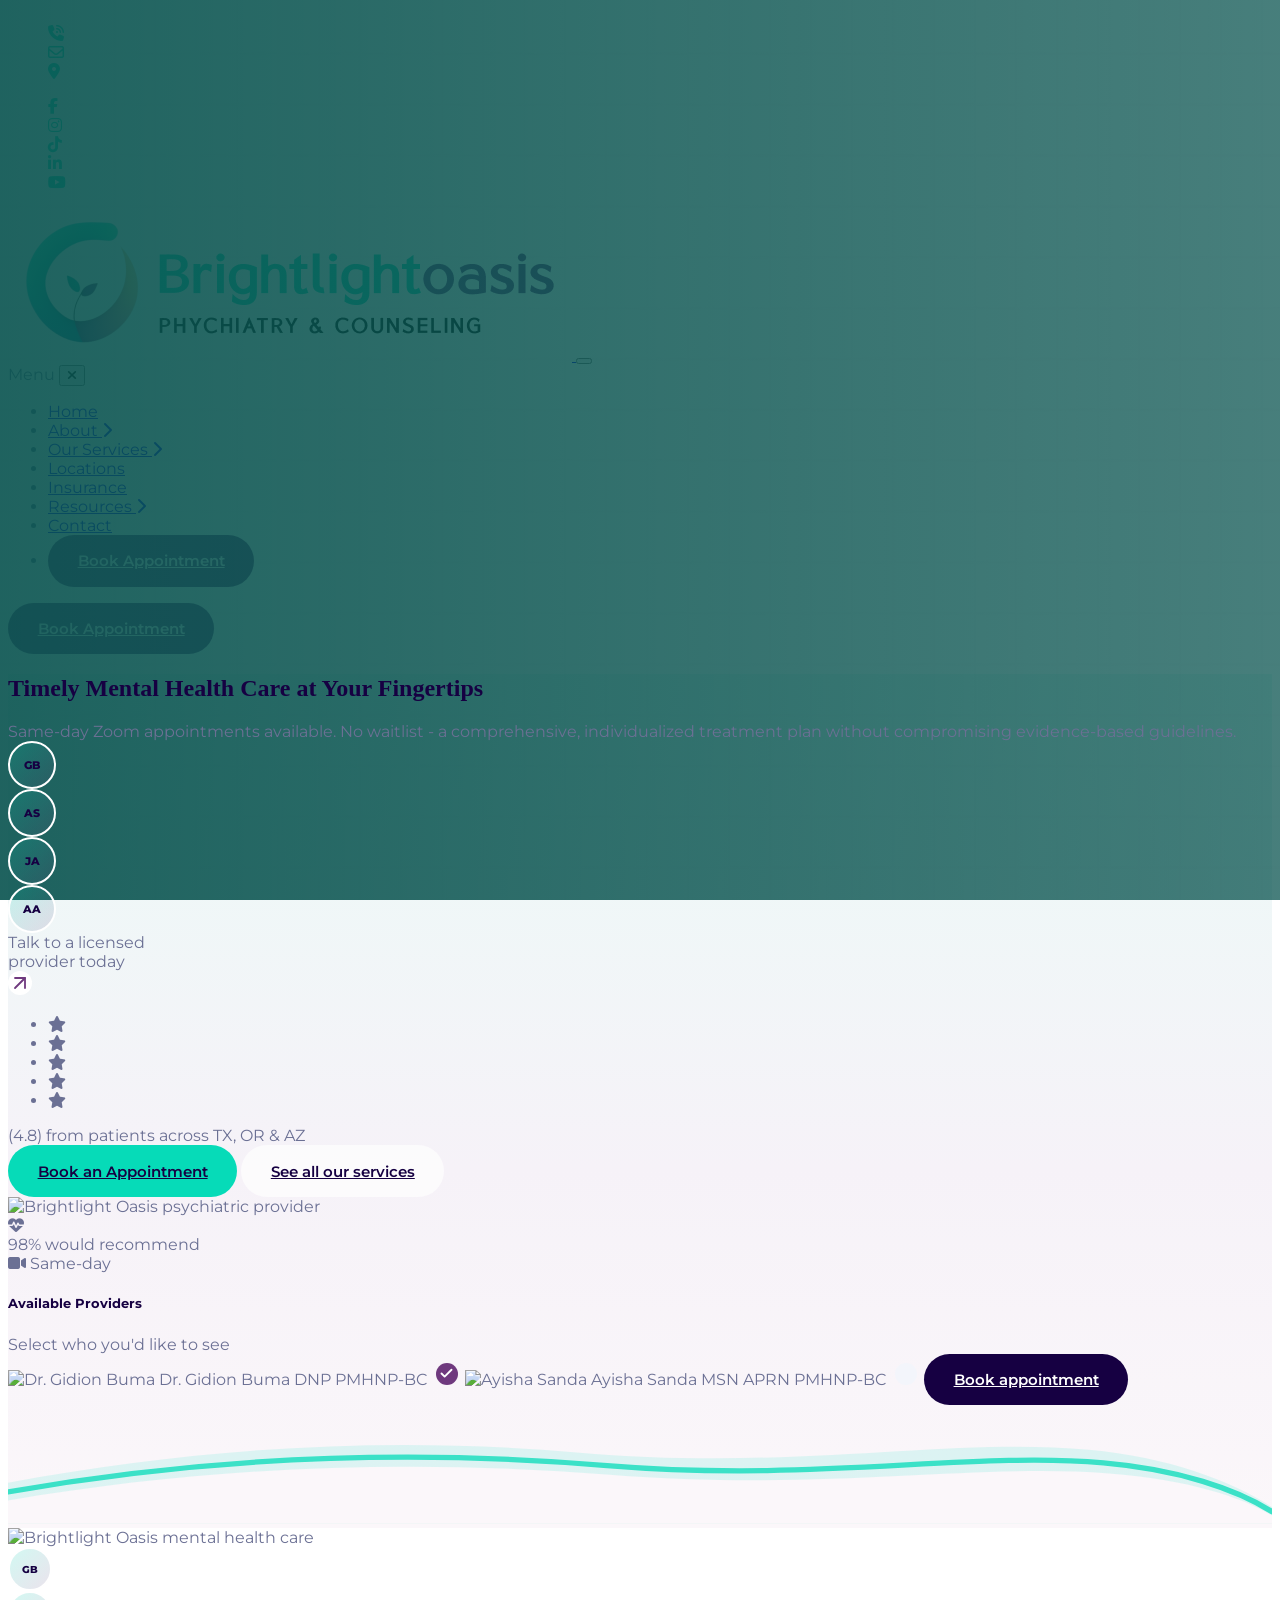
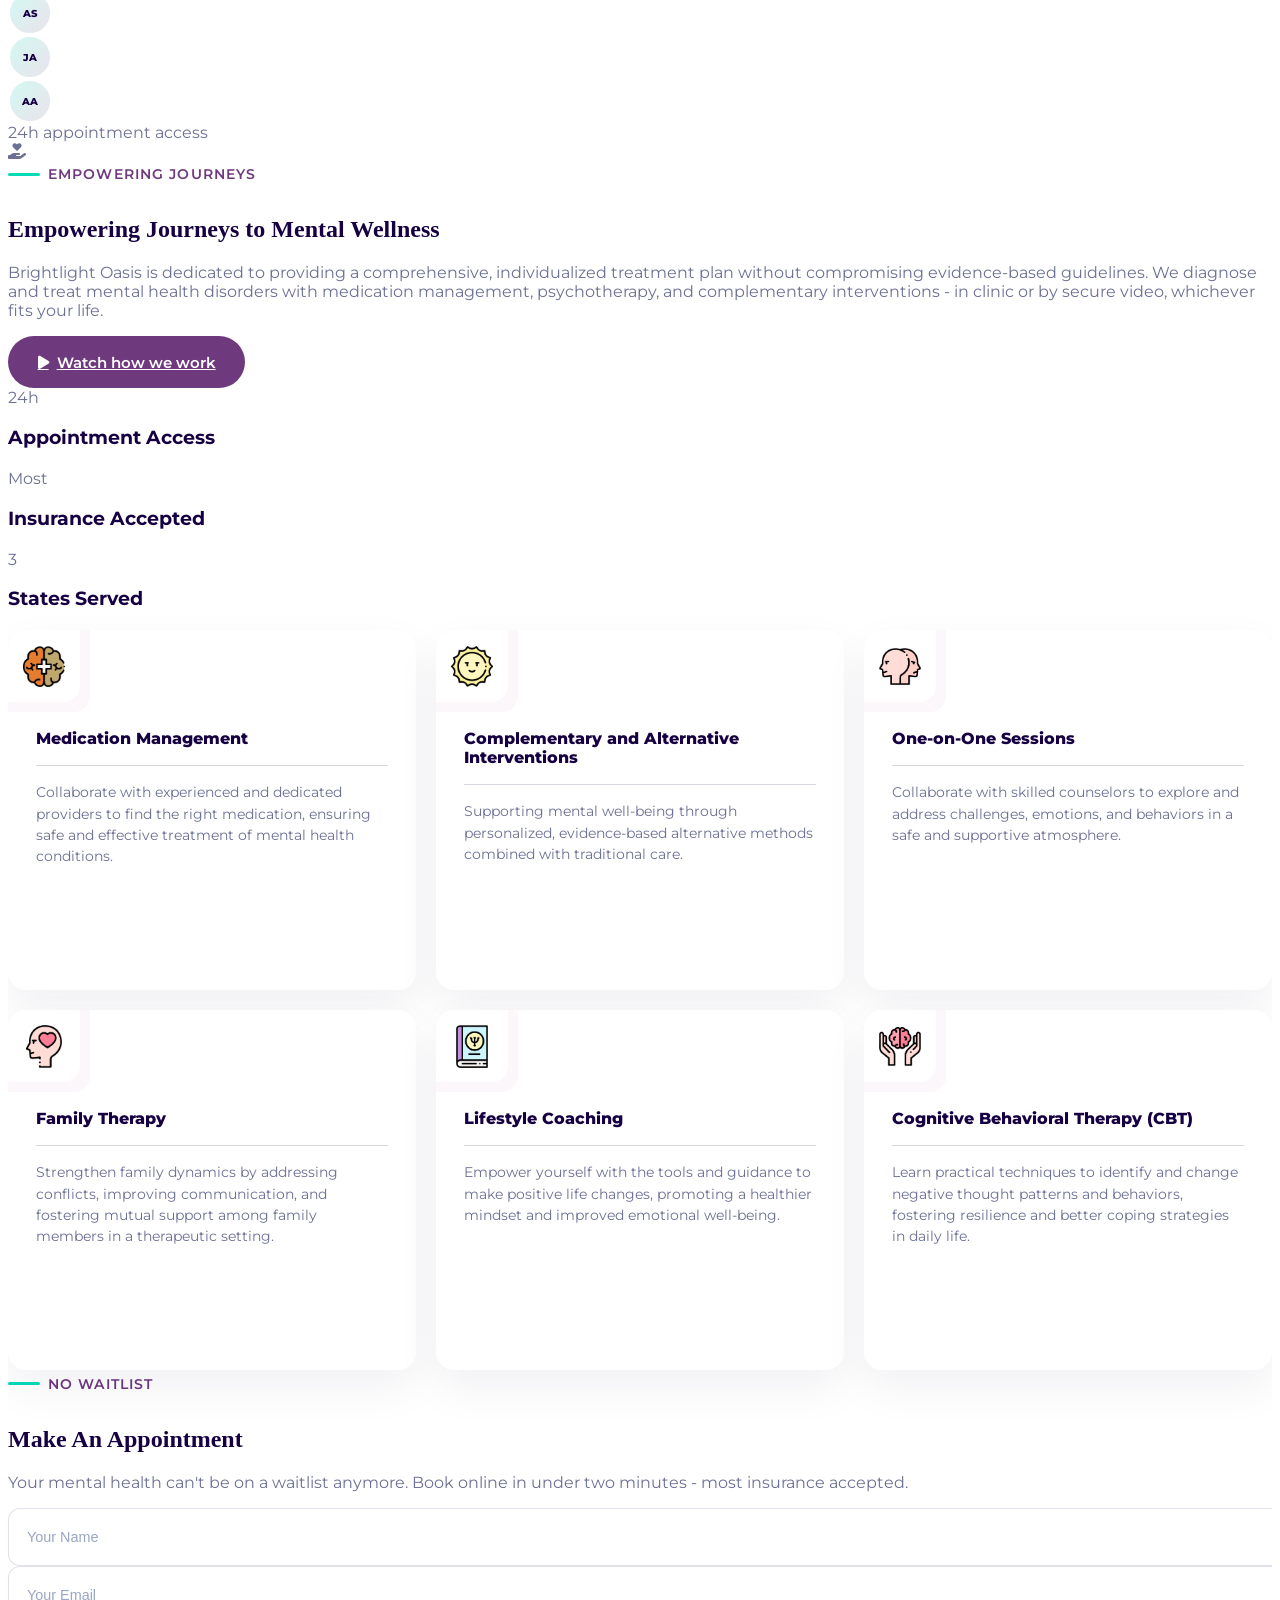
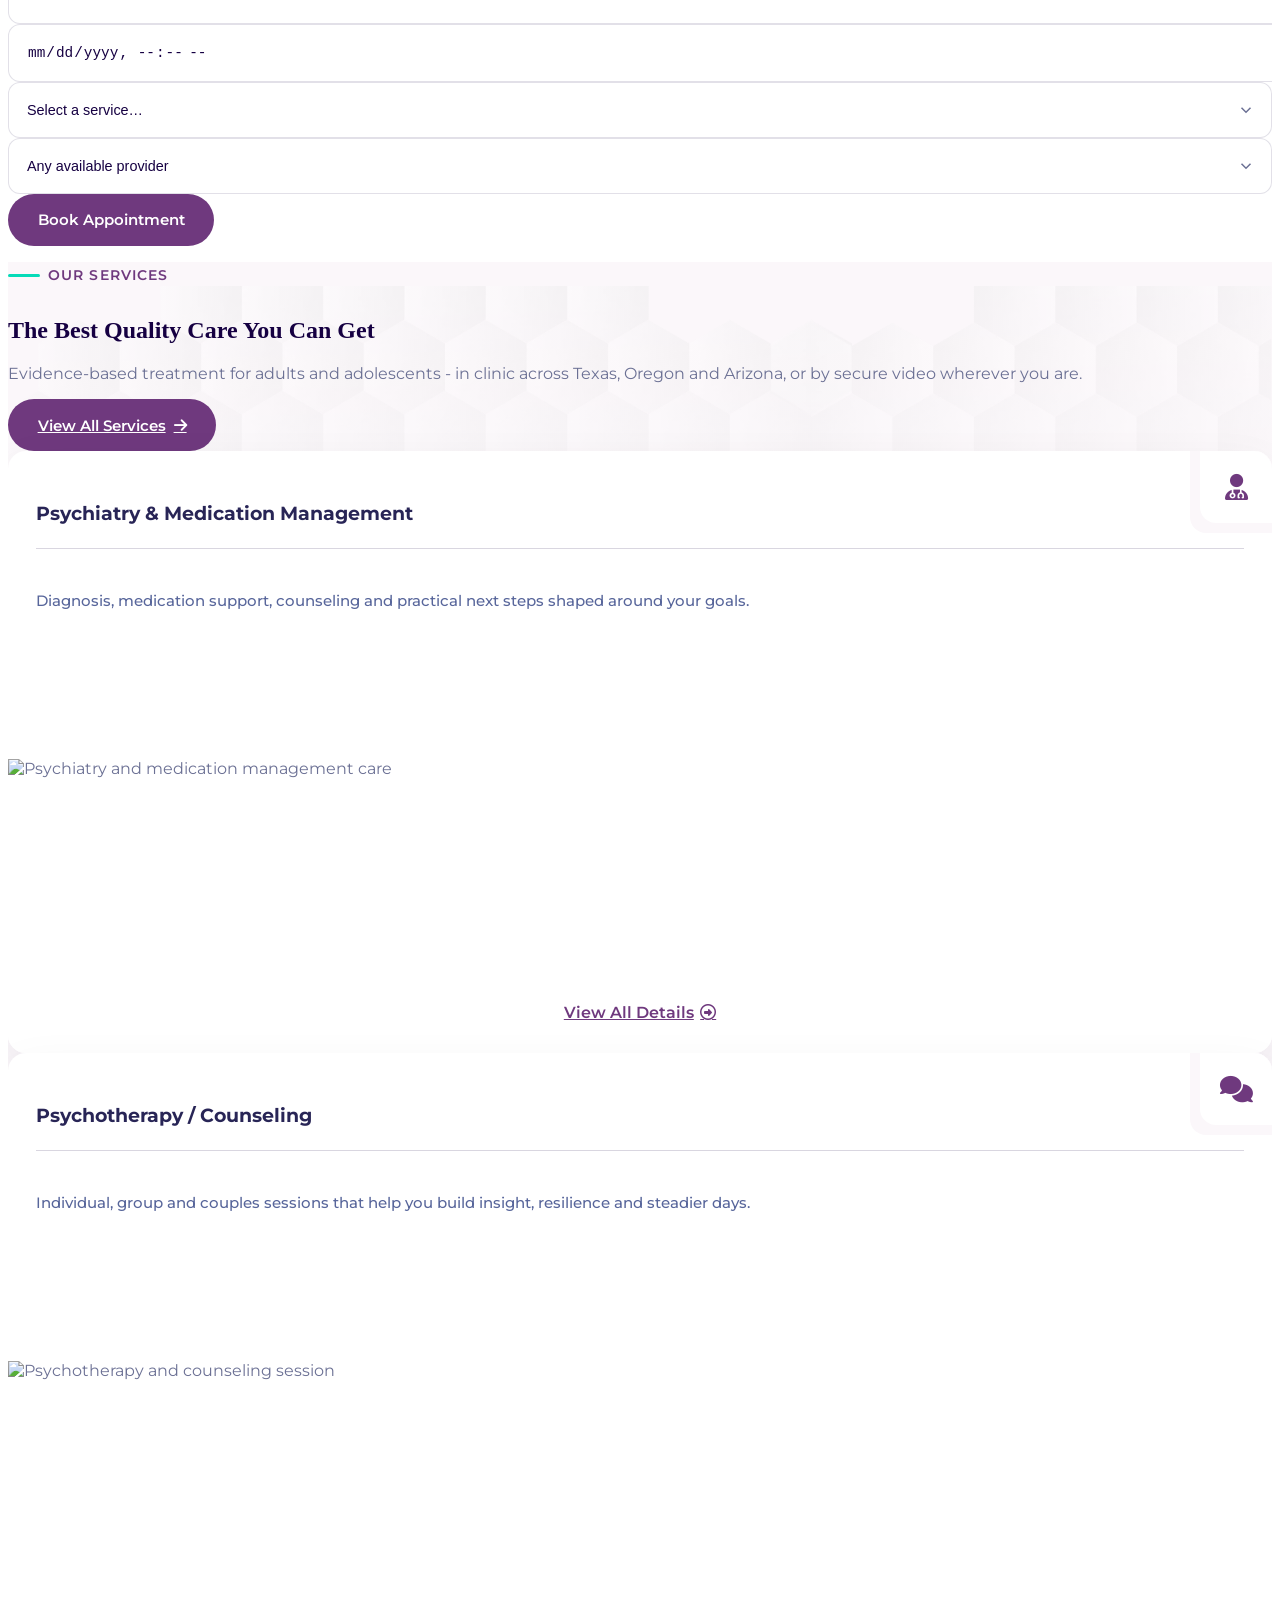
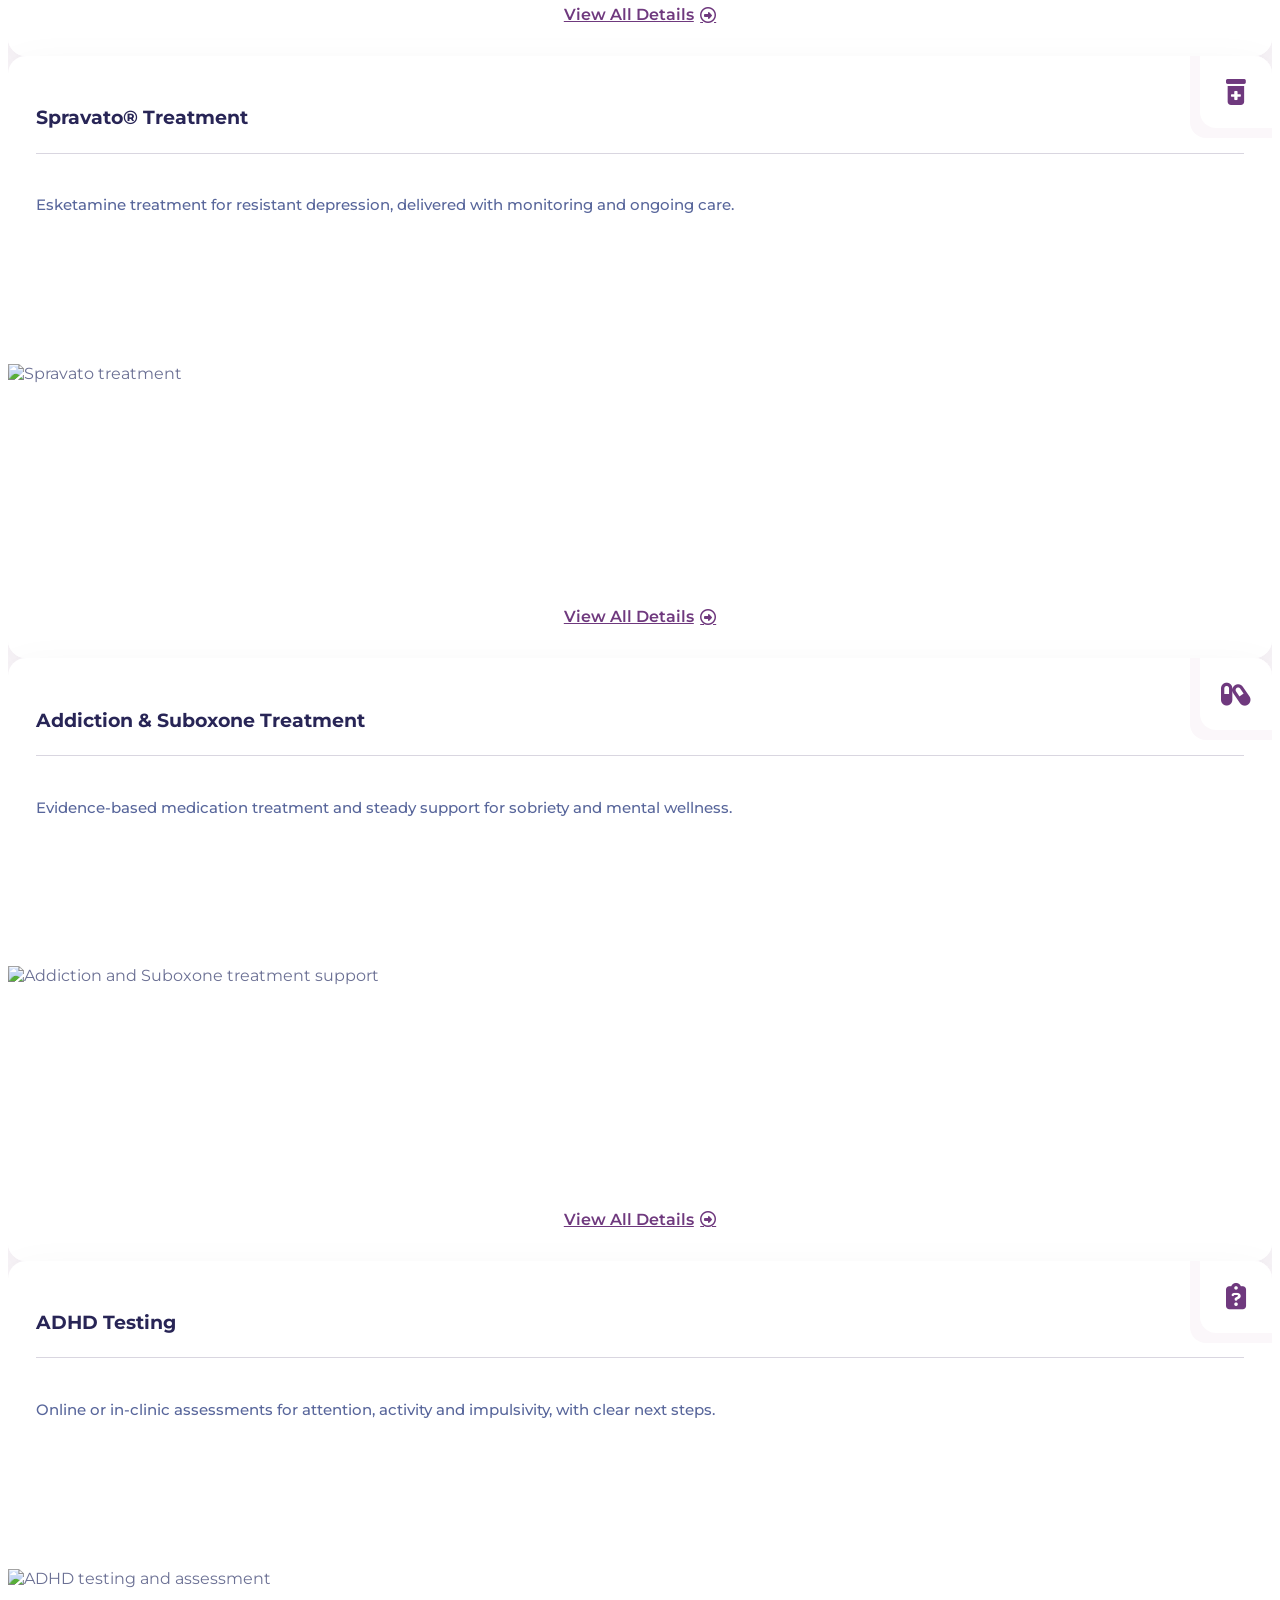
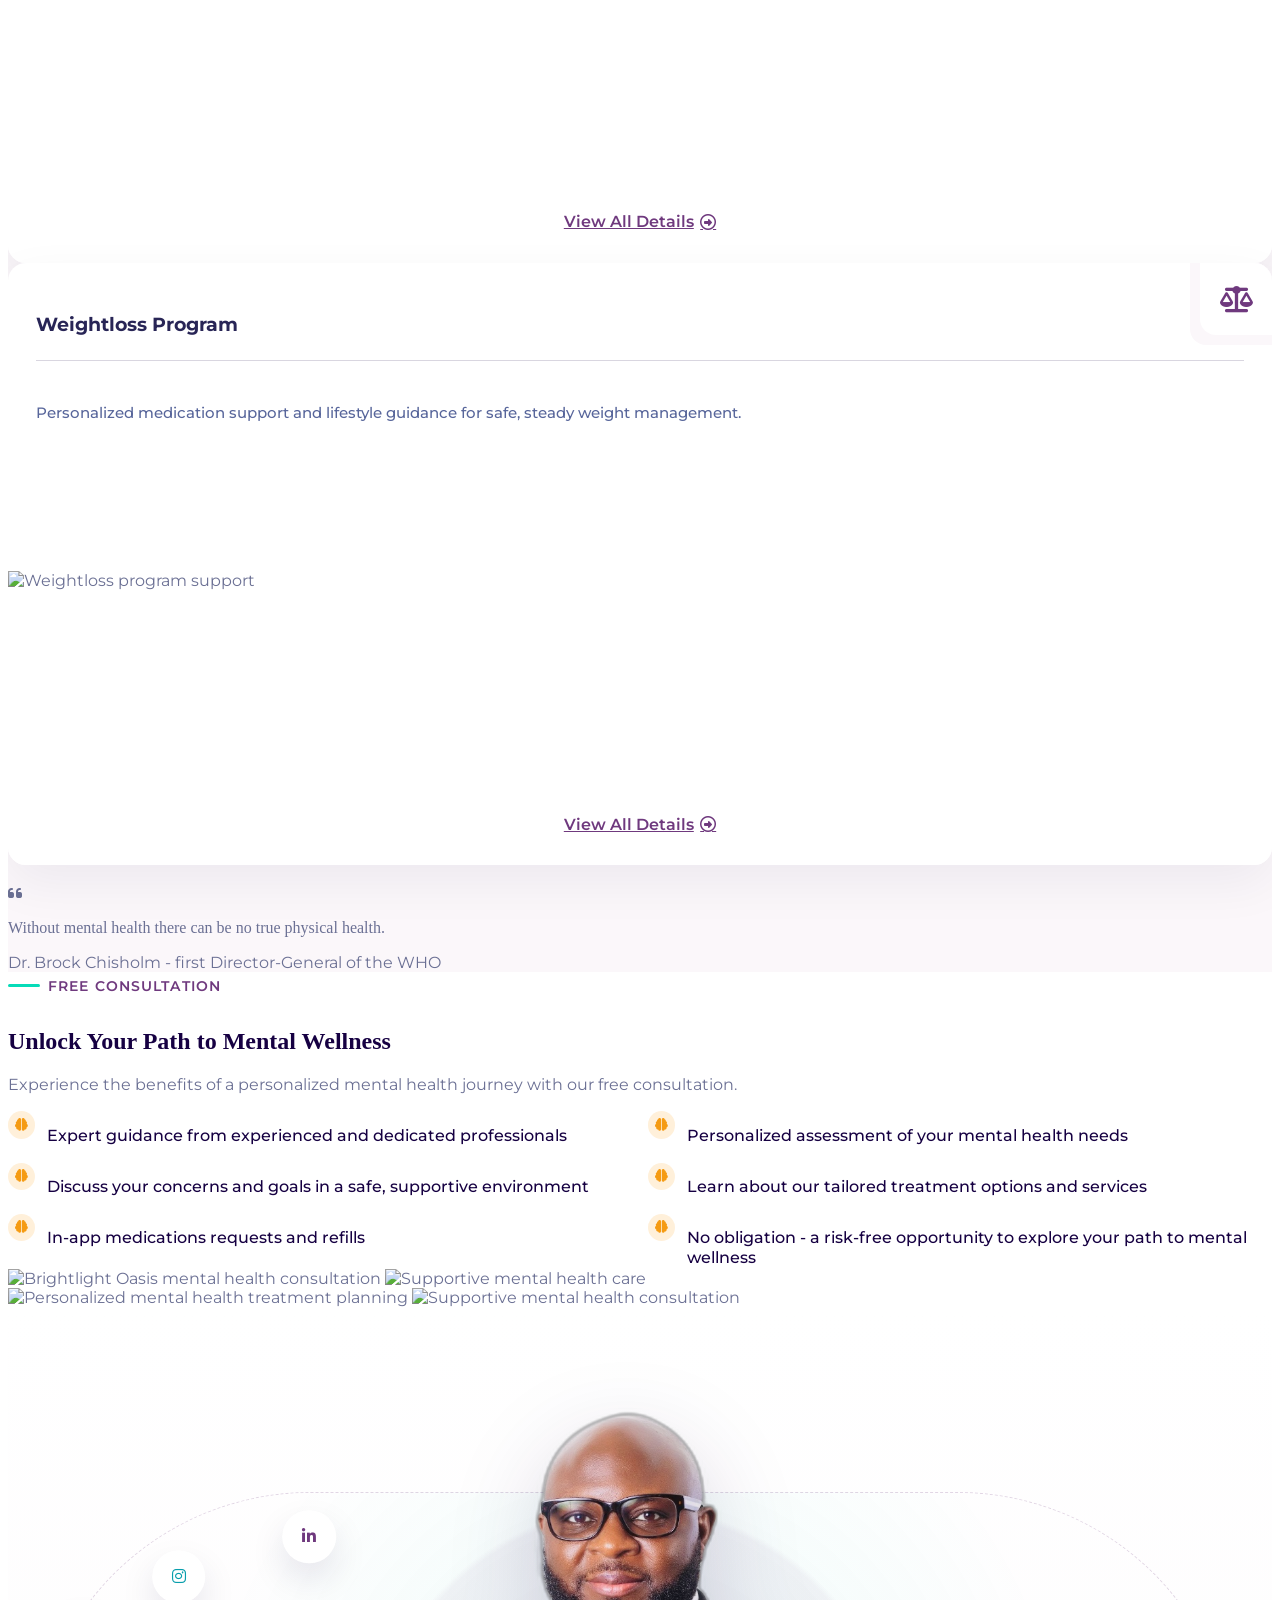
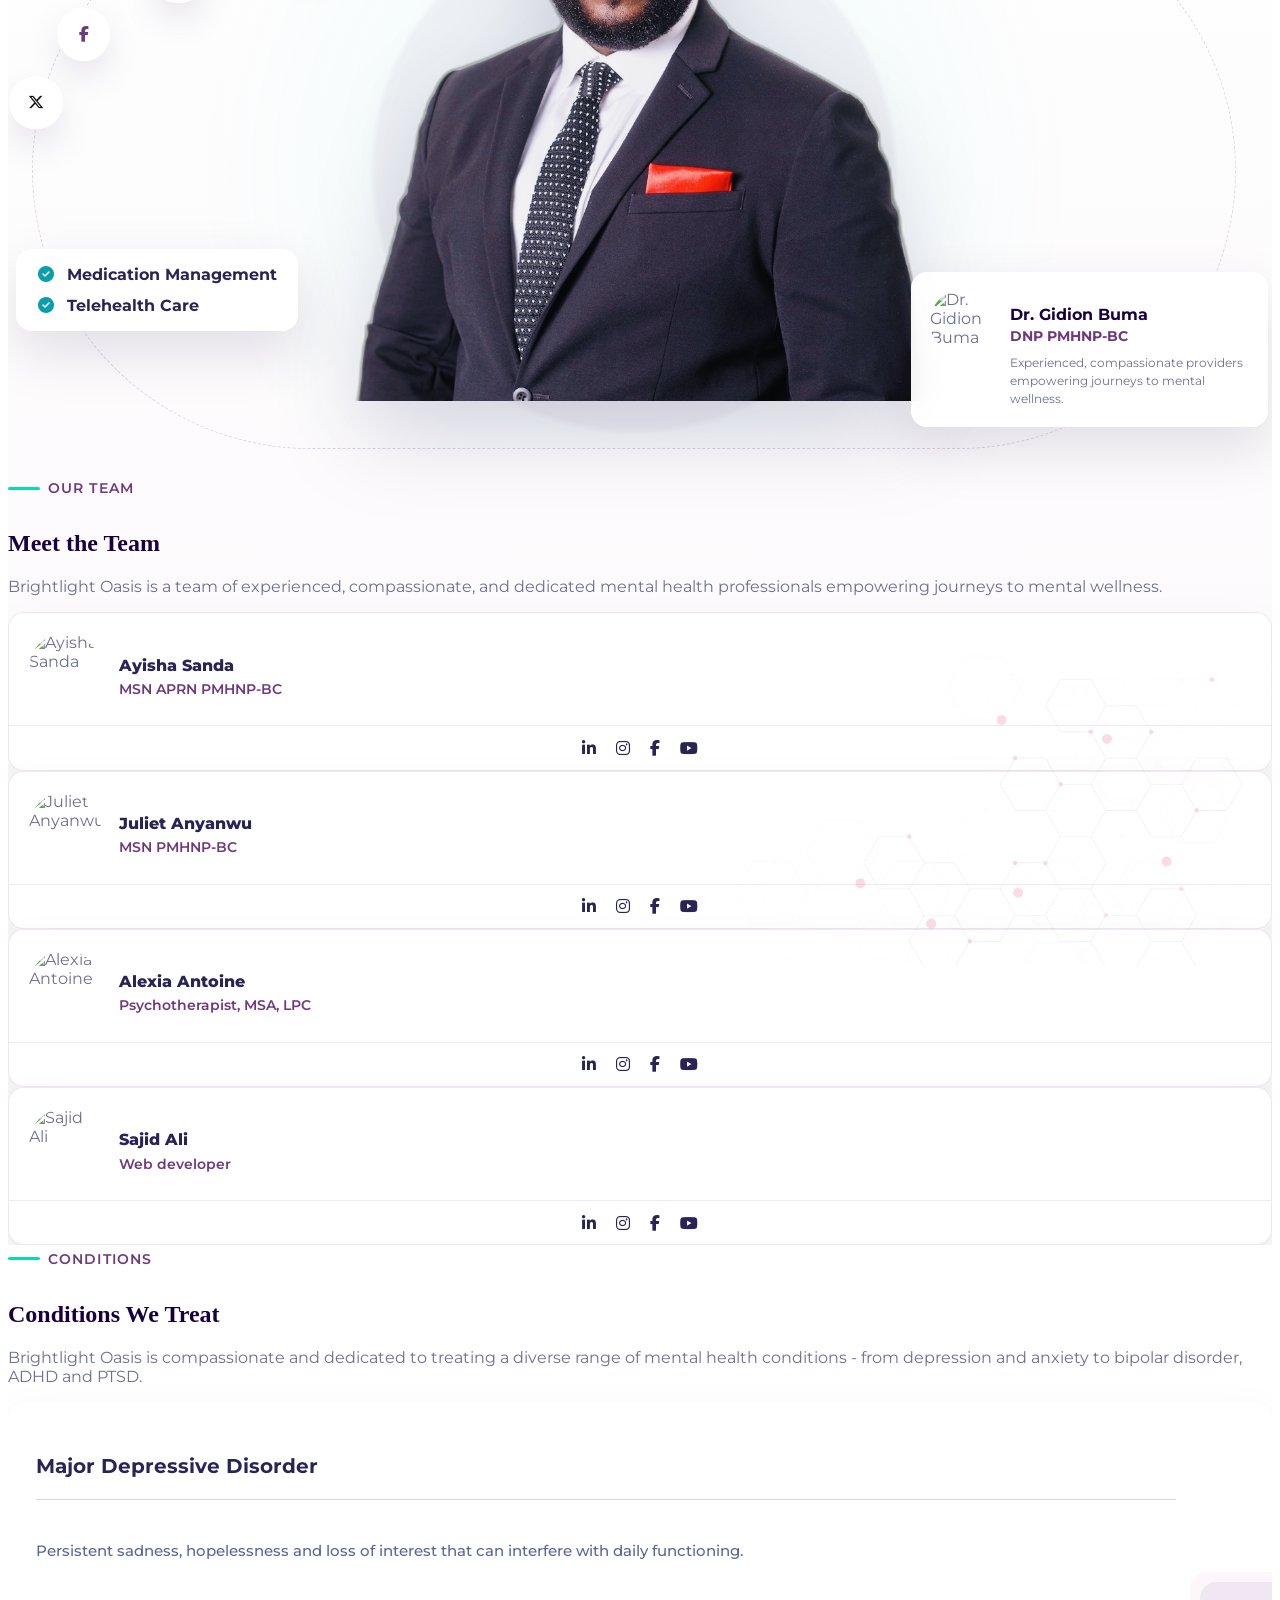
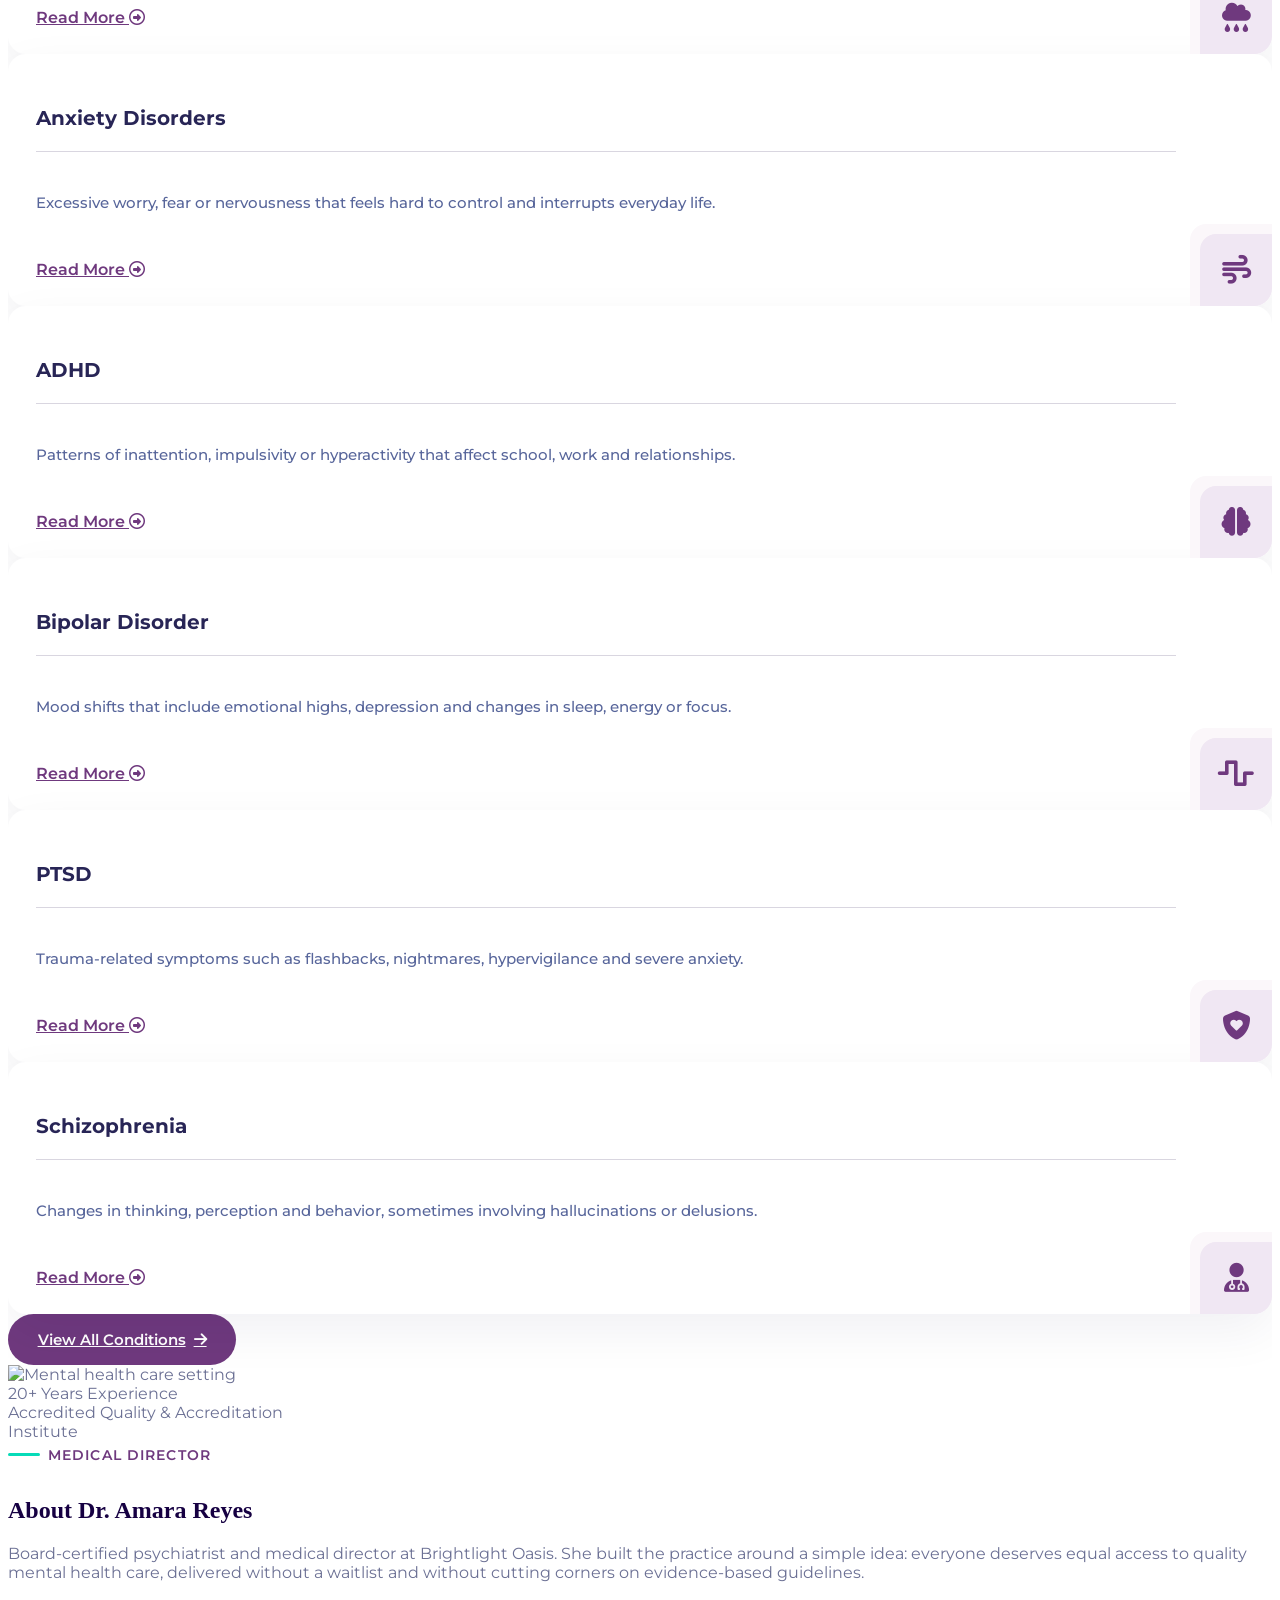
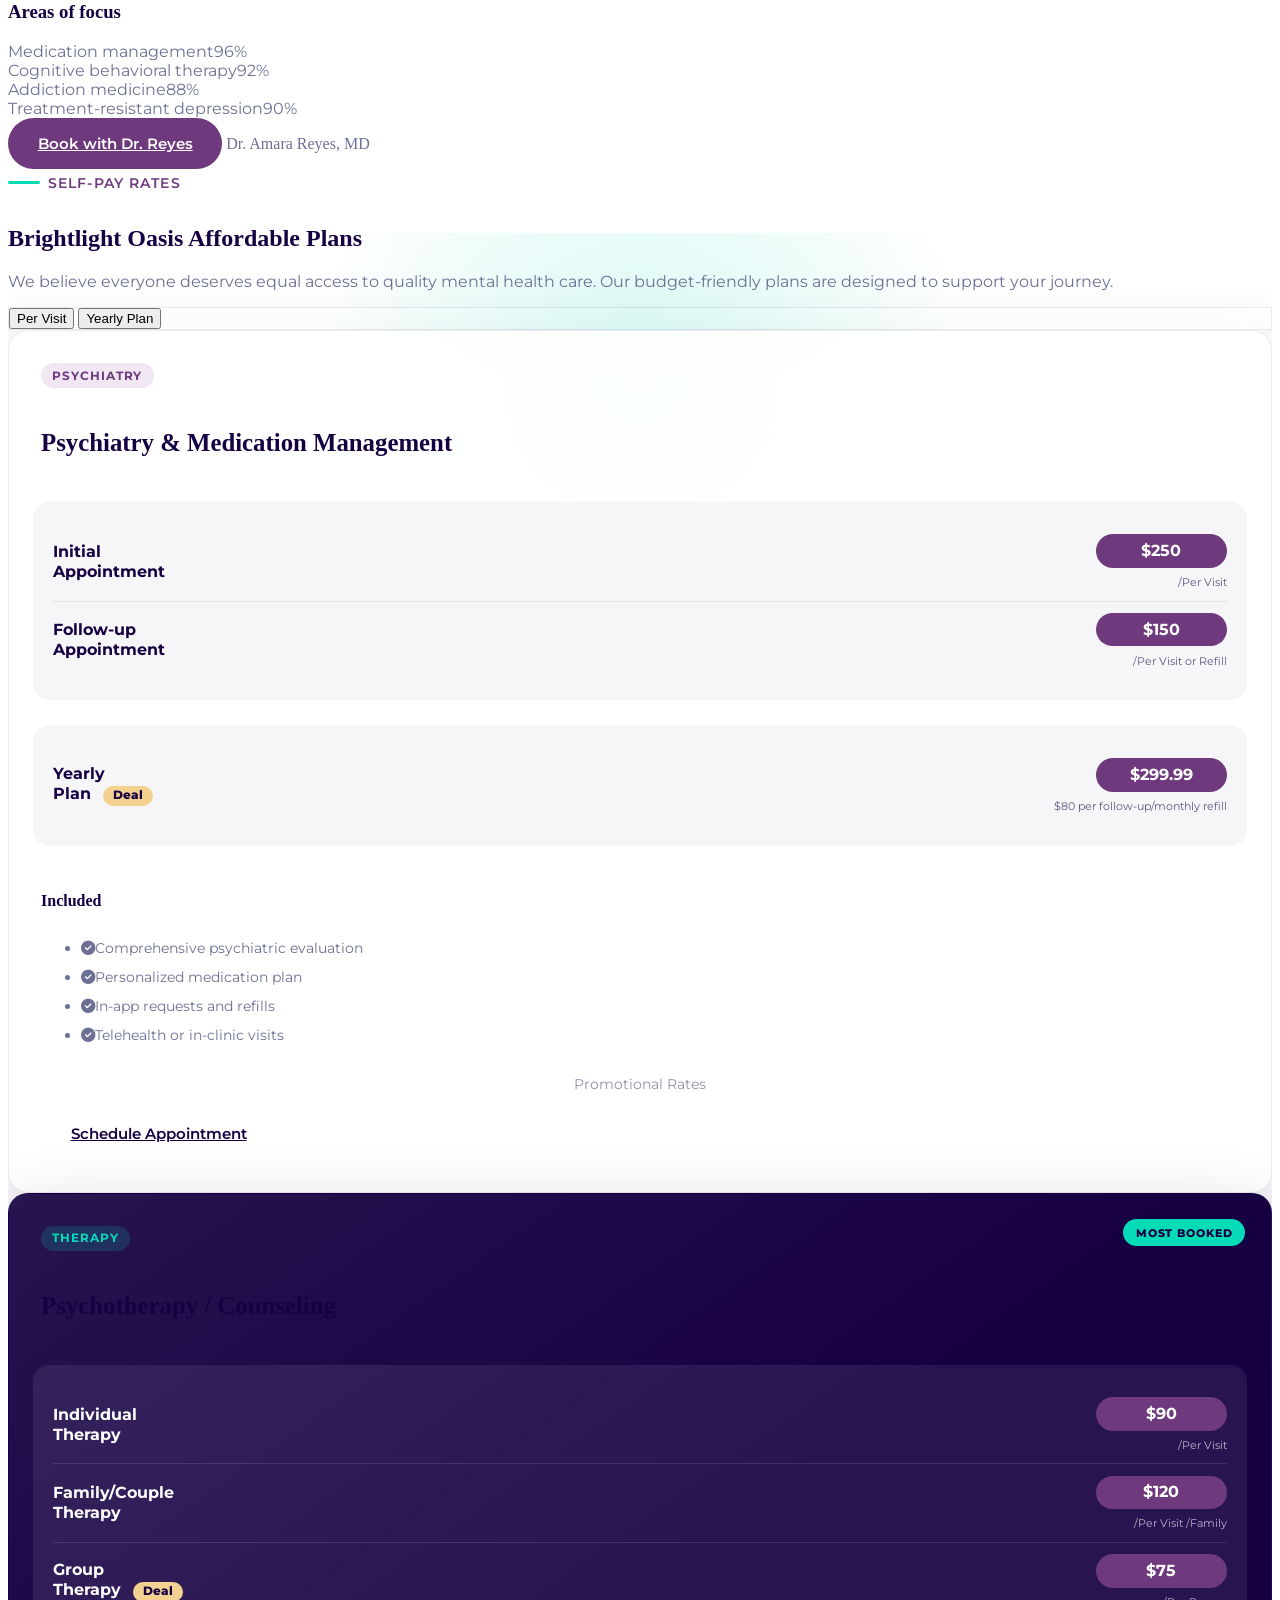
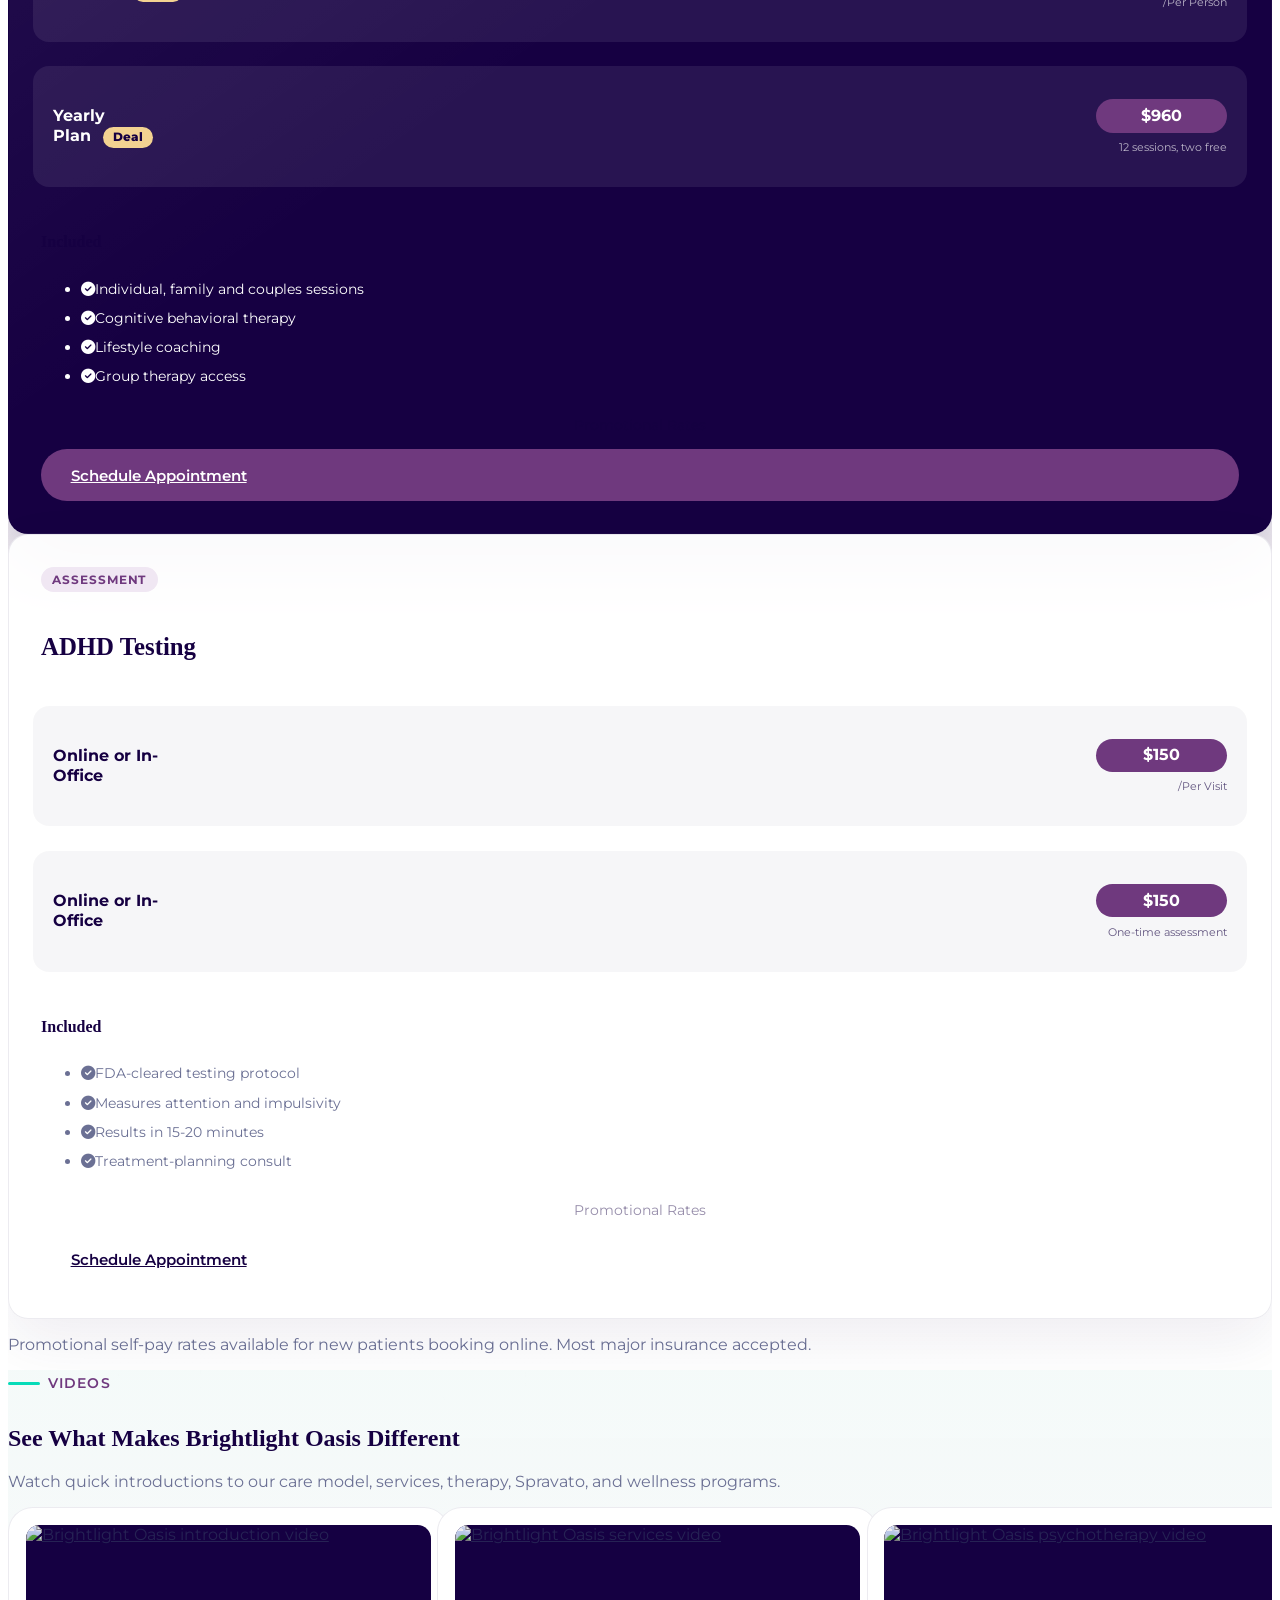
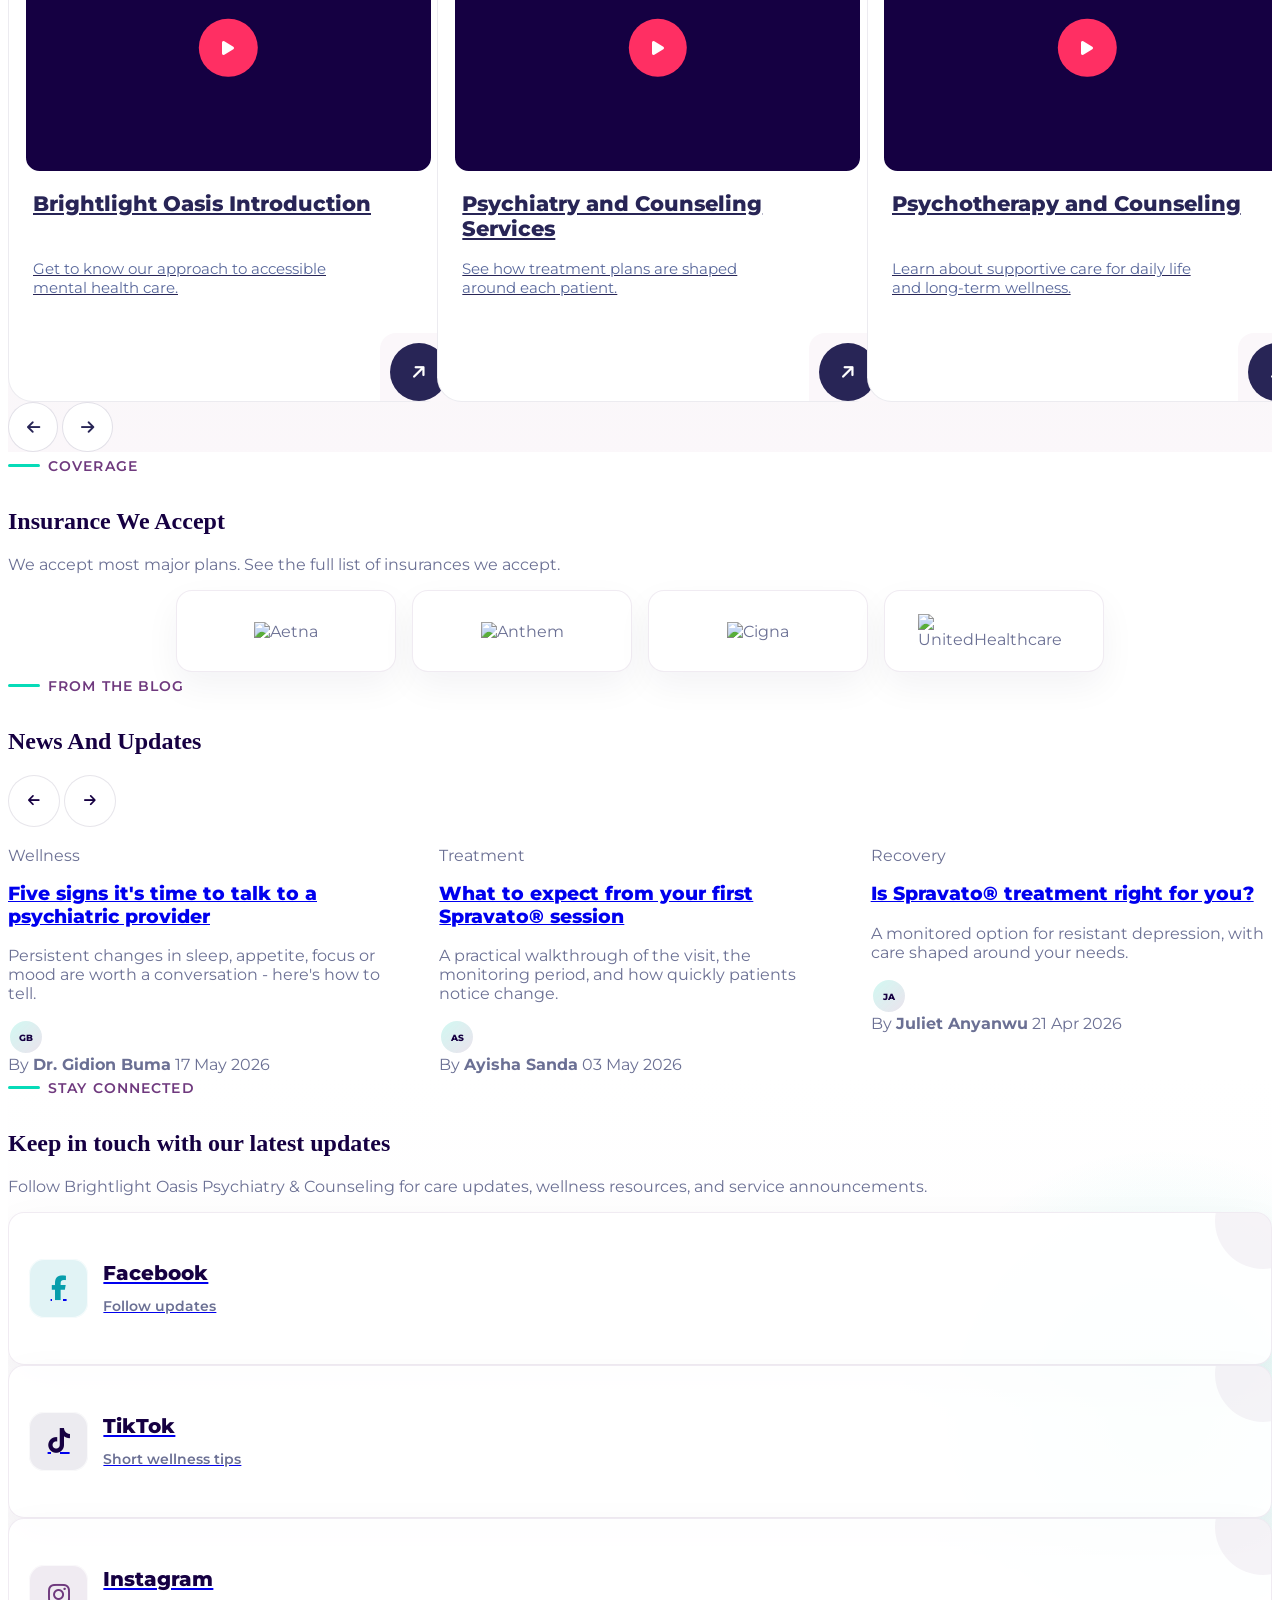
==== commit f73c0910: "Move team section below services" ====
--- a/index.html
+++ b/index.html
@@ -395,91 +395,6 @@
 	</div>
 </section>
 
-<!-- ========================================================== TEAM ====== -->
-<section id="team" class="team-section py-16 md:py-24">
-	<div class="max-w-[1320px] mx-auto px-6">
-		<div class="flex flex-wrap items-center -mx-4">
-			<div class="w-full xl:w-1/2 px-4 mb-12 xl:mb-0" data-reveal="left">
-				<div class="team-showcase">
-					<div class="team-showcase__ring"></div>
-					<div class="team-showcase__orbit">
-						<div class="team-showcase__social team-showcase__social--one"><i class="fa-brands fa-linkedin-in"></i></div>
-						<div class="team-showcase__social team-showcase__social--two"><i class="fa-brands fa-instagram"></i></div>
-						<div class="team-showcase__social team-showcase__social--three"><i class="fa-brands fa-facebook-f"></i></div>
-						<div class="team-showcase__social team-showcase__social--four"><i class="fa-brands fa-x-twitter"></i></div>
-					</div>
-					<img class="team-showcase__image" src="assets/img/dr-gidion-cutout-cropped.png" alt="Dr. Gidion Buma" width="991" height="914" loading="lazy">
-					<div class="team-showcase__badge">
-						<span><i class="fa-solid fa-circle-check"></i> Medication Management</span>
-						<span><i class="fa-solid fa-circle-check"></i> Telehealth Care</span>
-					</div>
-					<div class="team-showcase__quote">
-						<img src="https://cdn.prod.website-files.com/646d49fbe8d1cc93cf8617bc/671adde5ae3d00f17a76c36a_648c8d6f077195f061187a01_IMG_0699.jpg" alt="Dr. Gidion Buma" loading="lazy">
-						<div>
-							<h3>Dr. Gidion Buma</h3>
-							<span>DNP PMHNP-BC</span>
-							<p>Experienced, compassionate providers empowering journeys to mental wellness.</p>
-						</div>
-					</div>
-				</div>
-			</div>
-
-			<div class="w-full xl:w-1/2 px-4" data-reveal data-delay="0.15s">
-				<div class="mb-8">
-					<span class="sub-title">Our Team</span>
-					<h2 class="text-3xl sm:text-4xl xl:text-5xl font-bold mb-4">Meet the Team</h2>
-					<p class="lg:text-lg font-light mb-0">
-						Brightlight Oasis is a team of experienced, compassionate, and dedicated mental health professionals empowering journeys to mental wellness.
-					</p>
-				</div>
-
-				<div class="grid sm:grid-cols-2 gap-5">
-					<div class="team-member-card">
-						<div class="team-member-card__body">
-							<img src="https://cdn.prod.website-files.com/646d49fbe8d1cc93cf8617bc/671adde1da193f971d909d1e_64bd64c21c8fbfa7a8e0a099_IMG_0916.jpg" alt="Ayisha Sanda" loading="lazy">
-							<div>
-								<h3>Ayisha Sanda</h3>
-								<span>MSN APRN PMHNP-BC</span>
-							</div>
-						</div>
-						<div class="team-member-card__links"><i class="fa-brands fa-linkedin-in"></i><i class="fa-brands fa-instagram"></i><i class="fa-brands fa-facebook-f"></i><i class="fa-brands fa-youtube"></i></div>
-					</div>
-					<div class="team-member-card">
-						<div class="team-member-card__body">
-							<img src="https://cdn.prod.website-files.com/646d49fbe8d1cc93cf8617bc/675b9e670b40ee6a3030812d_IMG_2559.jpg" alt="Juliet Anyanwu" loading="lazy">
-							<div>
-								<h3>Juliet Anyanwu</h3>
-								<span>MSN PMHNP-BC</span>
-							</div>
-						</div>
-						<div class="team-member-card__links"><i class="fa-brands fa-linkedin-in"></i><i class="fa-brands fa-instagram"></i><i class="fa-brands fa-facebook-f"></i><i class="fa-brands fa-youtube"></i></div>
-					</div>
-					<div class="team-member-card">
-						<div class="team-member-card__body">
-							<img src="https://cdn.prod.website-files.com/646d49fbe8d1cc93cf8617bc/6719df53aa5ffdb2063ae907_670765ef7f55098052d052b6_IMG_2481%20(1).jpg" alt="Alexia Antoine" loading="lazy">
-							<div>
-								<h3>Alexia Antoine</h3>
-								<span>Psychotherapist, MSA, LPC</span>
-							</div>
-						</div>
-						<div class="team-member-card__links"><i class="fa-brands fa-linkedin-in"></i><i class="fa-brands fa-instagram"></i><i class="fa-brands fa-facebook-f"></i><i class="fa-brands fa-youtube"></i></div>
-					</div>
-					<div class="team-member-card">
-						<div class="team-member-card__body">
-							<img src="https://cdn.prod.website-files.com/646d49fbe8d1cc93cf8617bc/671c01c2319002d6cc51270c_646d49fbe8d1cc93cf861853_4.png" alt="Sajid Ali" loading="lazy">
-							<div>
-								<h3>Sajid Ali</h3>
-								<span>Web developer</span>
-							</div>
-						</div>
-						<div class="team-member-card__links"><i class="fa-brands fa-linkedin-in"></i><i class="fa-brands fa-instagram"></i><i class="fa-brands fa-facebook-f"></i><i class="fa-brands fa-youtube"></i></div>
-					</div>
-				</div>
-			</div>
-		</div>
-	</div>
-</section>
-
 <!-- ================================================== APPOINTMENT ======= -->
 <section id="appointment" class="relative bg-secondary bg-blend-overlay bg-cover bg-center py-16 md:py-24" style="background-image:url('https://cdn.prod.website-files.com/646d49fbe8d1cc93cf8617bc/667ca989385426bbceeeca43_stigma-image.png');">
 	<div class="absolute inset-0 bg-secondary/92"></div>
@@ -721,6 +636,91 @@
 							<img src="https://cdn.prod.website-files.com/646d49fbe8d1cc93cf8617bc/6751946749769dd319995b5c_pexels-rdne-7889242-p-800.jpg" alt="Personalized mental health treatment planning" class="w-full rounded-2xl object-cover aspect-[6/5] mb-6" loading="lazy">
 							<img src="https://cdn.prod.website-files.com/646d49fbe8d1cc93cf8617bc/667cbff64053c2836e35202b_changing-lives-image.png" alt="Supportive mental health consultation" class="w-full rounded-2xl object-cover aspect-[3/4]" loading="lazy">
 						</div>
+					</div>
+				</div>
+			</div>
+		</div>
+	</div>
+</section>
+
+<!-- ========================================================== TEAM ====== -->
+<section id="team" class="team-section py-16 md:py-24">
+	<div class="max-w-[1320px] mx-auto px-6">
+		<div class="flex flex-wrap items-center -mx-4">
+			<div class="w-full xl:w-1/2 px-4 mb-12 xl:mb-0" data-reveal="left">
+				<div class="team-showcase">
+					<div class="team-showcase__ring"></div>
+					<div class="team-showcase__orbit">
+						<div class="team-showcase__social team-showcase__social--one"><i class="fa-brands fa-linkedin-in"></i></div>
+						<div class="team-showcase__social team-showcase__social--two"><i class="fa-brands fa-instagram"></i></div>
+						<div class="team-showcase__social team-showcase__social--three"><i class="fa-brands fa-facebook-f"></i></div>
+						<div class="team-showcase__social team-showcase__social--four"><i class="fa-brands fa-x-twitter"></i></div>
+					</div>
+					<img class="team-showcase__image" src="assets/img/dr-gidion-cutout-cropped.png" alt="Dr. Gidion Buma" width="991" height="914" loading="lazy">
+					<div class="team-showcase__badge">
+						<span><i class="fa-solid fa-circle-check"></i> Medication Management</span>
+						<span><i class="fa-solid fa-circle-check"></i> Telehealth Care</span>
+					</div>
+					<div class="team-showcase__quote">
+						<img src="https://cdn.prod.website-files.com/646d49fbe8d1cc93cf8617bc/671adde5ae3d00f17a76c36a_648c8d6f077195f061187a01_IMG_0699.jpg" alt="Dr. Gidion Buma" loading="lazy">
+						<div>
+							<h3>Dr. Gidion Buma</h3>
+							<span>DNP PMHNP-BC</span>
+							<p>Experienced, compassionate providers empowering journeys to mental wellness.</p>
+						</div>
+					</div>
+				</div>
+			</div>
+
+			<div class="w-full xl:w-1/2 px-4" data-reveal data-delay="0.15s">
+				<div class="mb-8">
+					<span class="sub-title">Our Team</span>
+					<h2 class="text-3xl sm:text-4xl xl:text-5xl font-bold mb-4">Meet the Team</h2>
+					<p class="lg:text-lg font-light mb-0">
+						Brightlight Oasis is a team of experienced, compassionate, and dedicated mental health professionals empowering journeys to mental wellness.
+					</p>
+				</div>
+
+				<div class="grid sm:grid-cols-2 gap-5">
+					<div class="team-member-card">
+						<div class="team-member-card__body">
+							<img src="https://cdn.prod.website-files.com/646d49fbe8d1cc93cf8617bc/671adde1da193f971d909d1e_64bd64c21c8fbfa7a8e0a099_IMG_0916.jpg" alt="Ayisha Sanda" loading="lazy">
+							<div>
+								<h3>Ayisha Sanda</h3>
+								<span>MSN APRN PMHNP-BC</span>
+							</div>
+						</div>
+						<div class="team-member-card__links"><i class="fa-brands fa-linkedin-in"></i><i class="fa-brands fa-instagram"></i><i class="fa-brands fa-facebook-f"></i><i class="fa-brands fa-youtube"></i></div>
+					</div>
+					<div class="team-member-card">
+						<div class="team-member-card__body">
+							<img src="https://cdn.prod.website-files.com/646d49fbe8d1cc93cf8617bc/675b9e670b40ee6a3030812d_IMG_2559.jpg" alt="Juliet Anyanwu" loading="lazy">
+							<div>
+								<h3>Juliet Anyanwu</h3>
+								<span>MSN PMHNP-BC</span>
+							</div>
+						</div>
+						<div class="team-member-card__links"><i class="fa-brands fa-linkedin-in"></i><i class="fa-brands fa-instagram"></i><i class="fa-brands fa-facebook-f"></i><i class="fa-brands fa-youtube"></i></div>
+					</div>
+					<div class="team-member-card">
+						<div class="team-member-card__body">
+							<img src="https://cdn.prod.website-files.com/646d49fbe8d1cc93cf8617bc/6719df53aa5ffdb2063ae907_670765ef7f55098052d052b6_IMG_2481%20(1).jpg" alt="Alexia Antoine" loading="lazy">
+							<div>
+								<h3>Alexia Antoine</h3>
+								<span>Psychotherapist, MSA, LPC</span>
+							</div>
+						</div>
+						<div class="team-member-card__links"><i class="fa-brands fa-linkedin-in"></i><i class="fa-brands fa-instagram"></i><i class="fa-brands fa-facebook-f"></i><i class="fa-brands fa-youtube"></i></div>
+					</div>
+					<div class="team-member-card">
+						<div class="team-member-card__body">
+							<img src="https://cdn.prod.website-files.com/646d49fbe8d1cc93cf8617bc/671c01c2319002d6cc51270c_646d49fbe8d1cc93cf861853_4.png" alt="Sajid Ali" loading="lazy">
+							<div>
+								<h3>Sajid Ali</h3>
+								<span>Web developer</span>
+							</div>
+						</div>
+						<div class="team-member-card__links"><i class="fa-brands fa-linkedin-in"></i><i class="fa-brands fa-instagram"></i><i class="fa-brands fa-facebook-f"></i><i class="fa-brands fa-youtube"></i></div>
 					</div>
 				</div>
 			</div>
--- a/assets/css/custom.css
+++ b/assets/css/custom.css
@@ -878,7 +878,7 @@
     position: relative;
     overflow: hidden;
     background:
-      linear-gradient(180deg, rgba(255, 255, 255, 0.9), rgba(251, 247, 250, 0.94)),
+      linear-gradient(180deg, rgba(244, 250, 249, 0.96), rgba(251, 247, 250, 0.98)),
       url('../img/bg3.webp') center / cover no-repeat;
   }
   .video-swiper {
@@ -888,22 +888,26 @@
     align-items: stretch;
   }
   .video-swiper .swiper-slide {
+    display: flex;
     height: auto;
   }
   .video-card {
     position: relative;
     display: flex;
-    min-height: 100%;
+    width: 100%;
+    min-height: 25.5rem;
+    height: 100%;
     flex-direction: column;
     overflow: visible;
     border-radius: 1.55rem;
     background: #fff;
     padding: 1.05rem 1.05rem 4.25rem;
     color: var(--secondary-light);
-    box-shadow: 0 20px 55px rgba(var(--secondary-rgb), 0.08);
+    border: 1px solid rgba(var(--secondary-rgb), 0.08);
+    box-shadow: none;
     transition:
-      transform 0.3s ease,
-      box-shadow 0.3s ease;
+      background 0.3s ease,
+      border-color 0.3s ease;
   }
   .video-card__media {
     position: relative;
@@ -938,23 +942,30 @@
     background: #ff2f63;
     color: #fff;
     transform: translate(-50%, -50%);
-    box-shadow: 0 18px 34px rgba(255, 47, 99, 0.24);
+    box-shadow: none;
   }
   .video-card__body {
-    display: block;
+    display: flex;
+    min-height: 8.3rem;
+    flex: 1 1 auto;
+    flex-direction: column;
     padding: 1.25rem 0.45rem 0;
   }
   .video-card__title {
-    display: block;
+    display: -webkit-box;
+    min-height: 3.6rem;
+    overflow: hidden;
     color: var(--secondary-light);
     font-size: clamp(1.25rem, 1.65vw, 1.5rem);
     font-weight: 800;
     line-height: 1.2;
+    -webkit-box-orient: vertical;
+    -webkit-line-clamp: 2;
   }
   .video-card__text {
-    display: block;
     margin-top: 0.65rem;
     max-width: calc(100% - 4.4rem);
+    min-height: 2.4rem;
     color: #59689c;
     font-size: 0.95rem;
     line-height: 1.25;
@@ -1004,15 +1015,23 @@
     transform: translate(-50%, -50%) rotate(-45deg);
   }
   .video-card:hover {
-    transform: translateY(-6px);
-    box-shadow: 0 28px 65px rgba(var(--secondary-rgb), 0.14);
-  }
-  .video-card:hover .video-card__media img {
-    transform: scale(1.06);
+    background: var(--secondary-light);
+    border-color: rgba(var(--primary-rgb), 0.18);
+  }
+  .video-card:hover .video-card__title,
+  .video-card:hover .video-card__text {
+    color: #fff;
   }
   .video-card:hover .video-card__arrow i {
-    background: var(--primary);
-    transform: translateX(0.15rem);
+    background: var(--teal);
+    color: var(--secondary);
+    transform: none;
+  }
+  .video-card:hover .video-card__arrow i::before {
+    color: var(--secondary);
+  }
+  .video-section .swiper-nav {
+    box-shadow: none;
   }
 
   .blog-card-title {
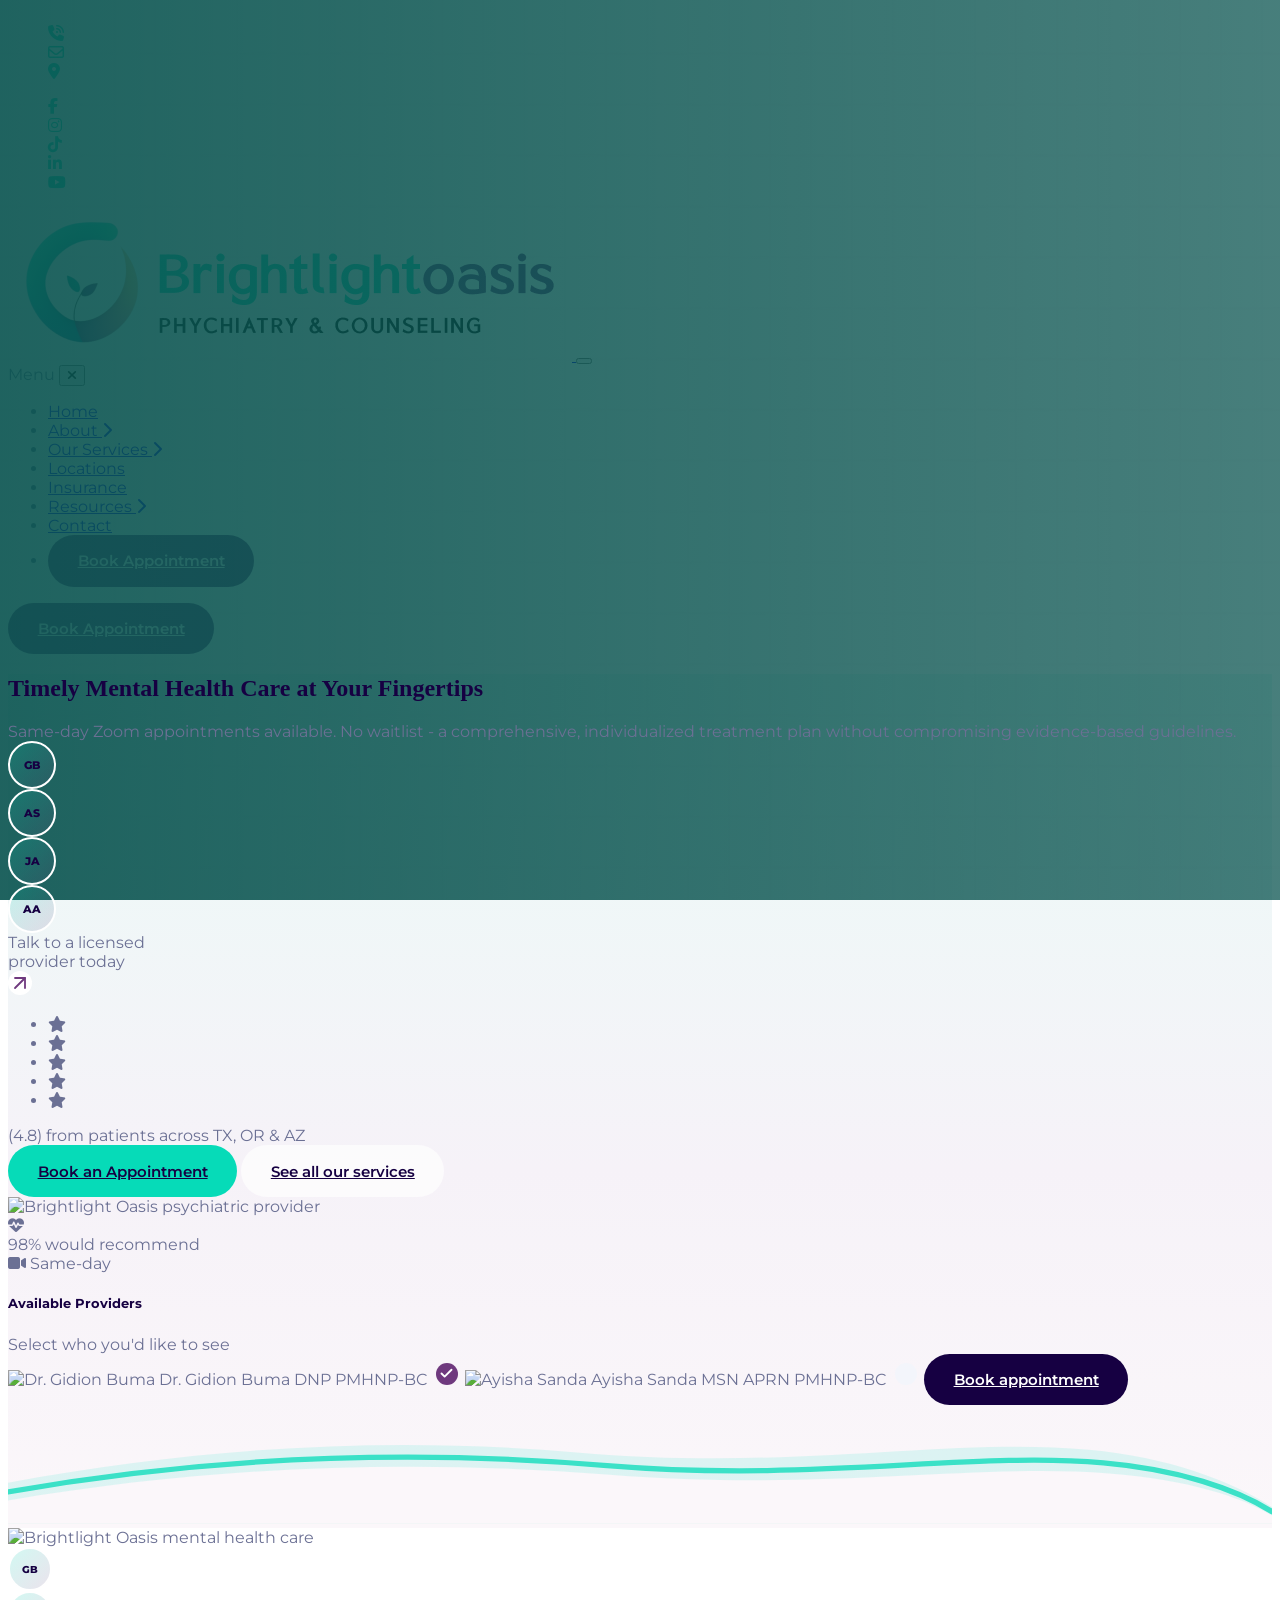
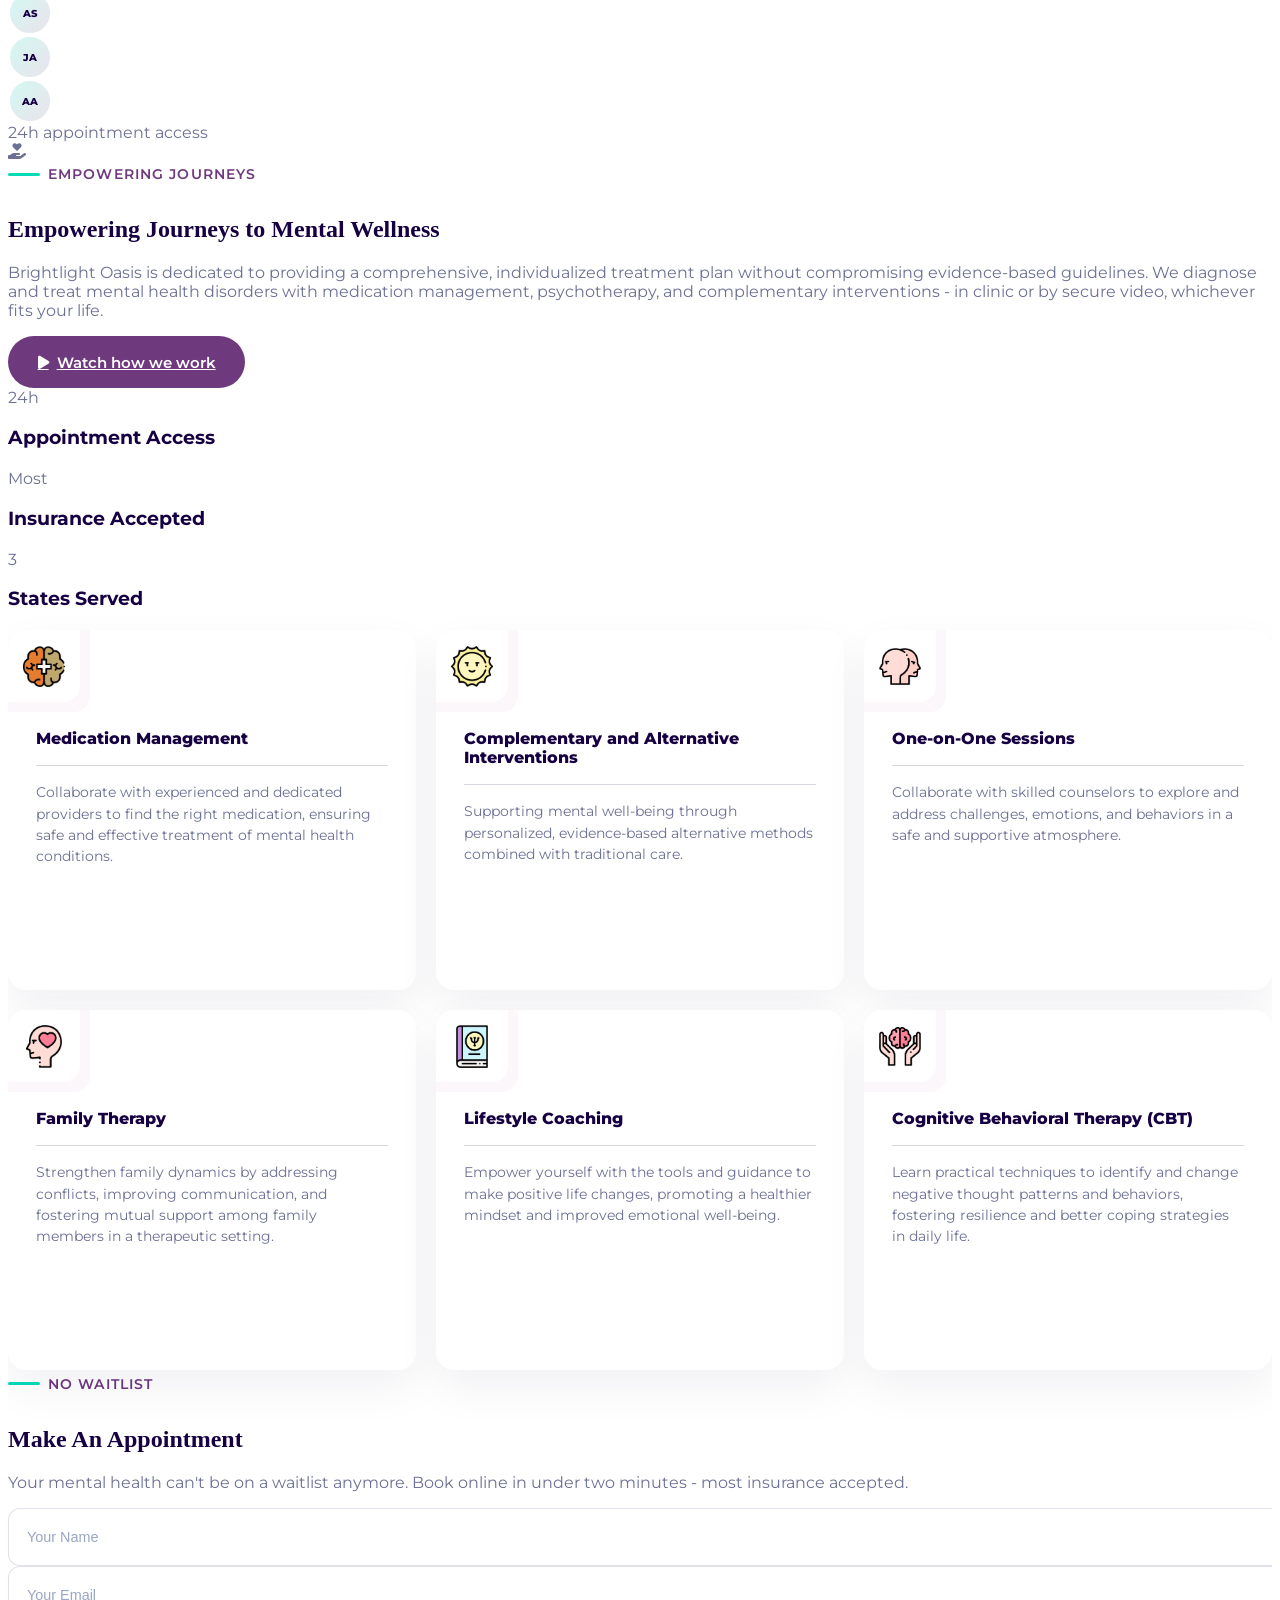
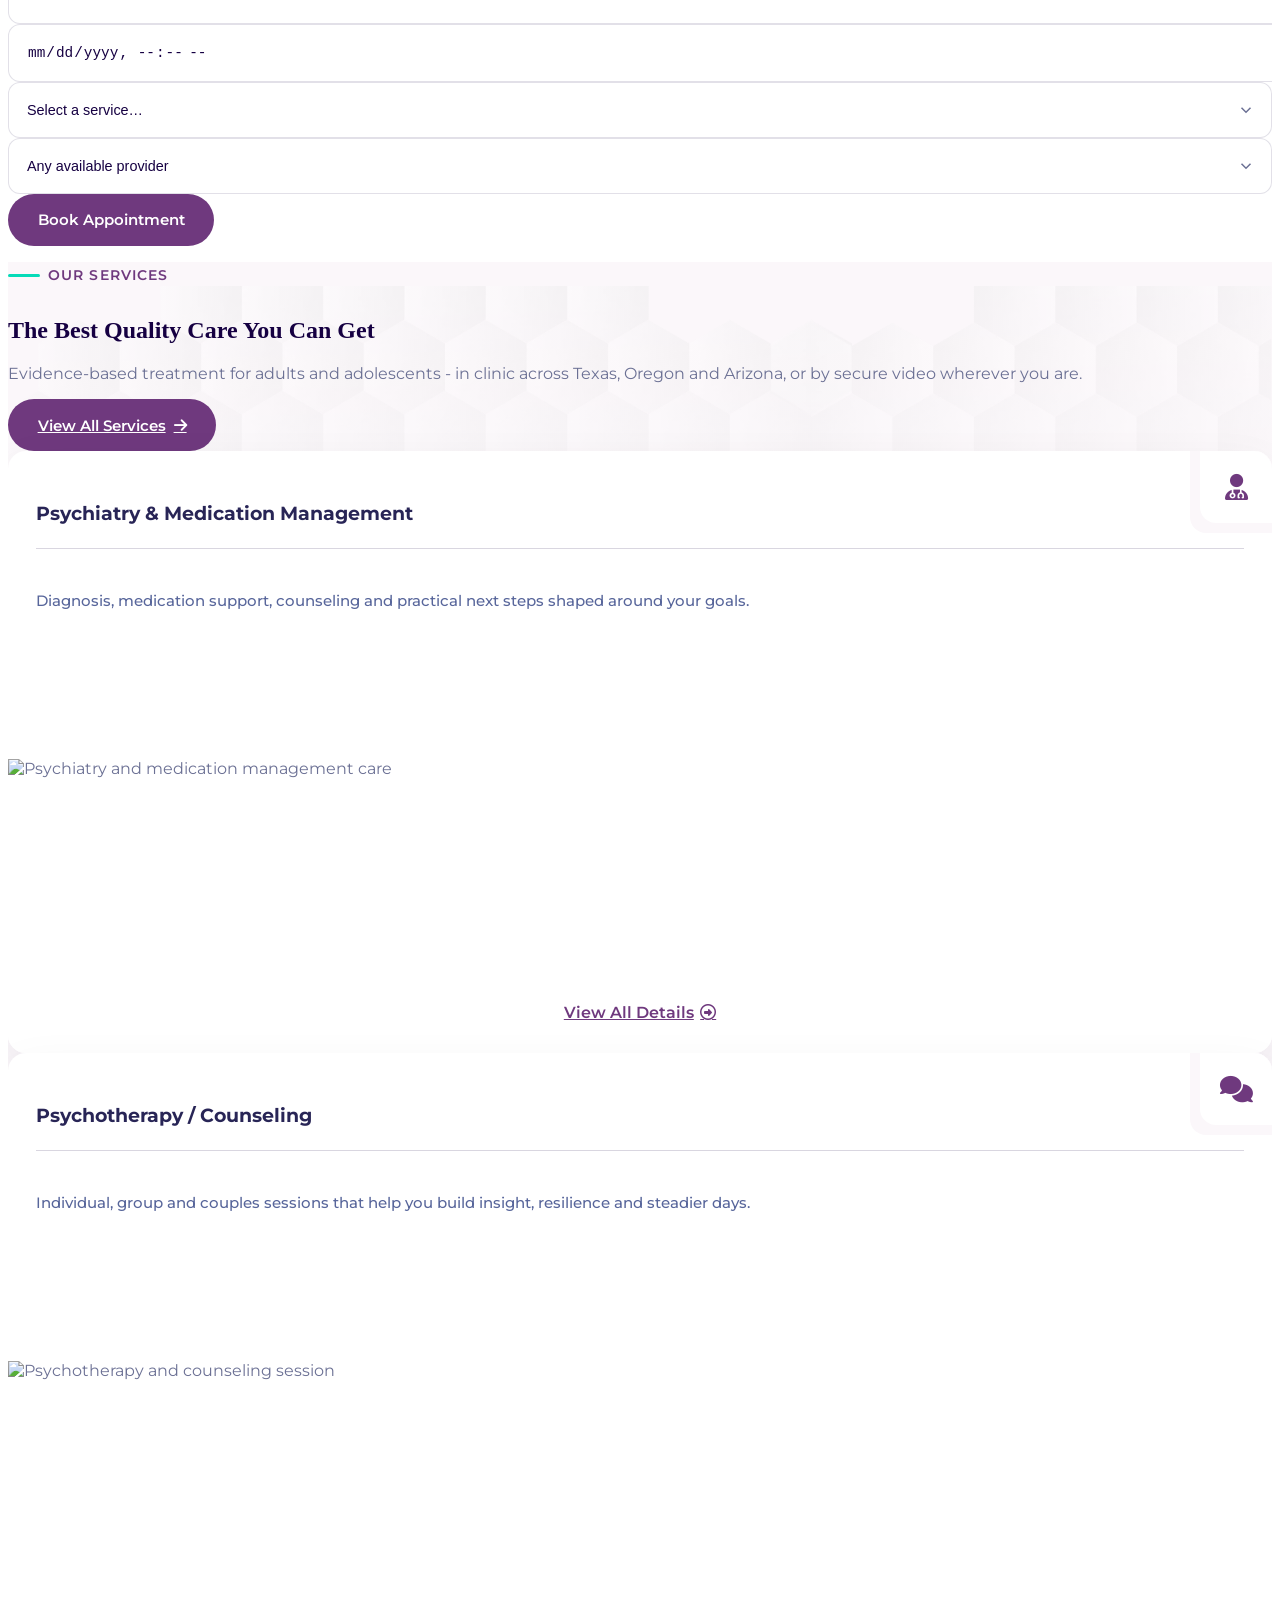
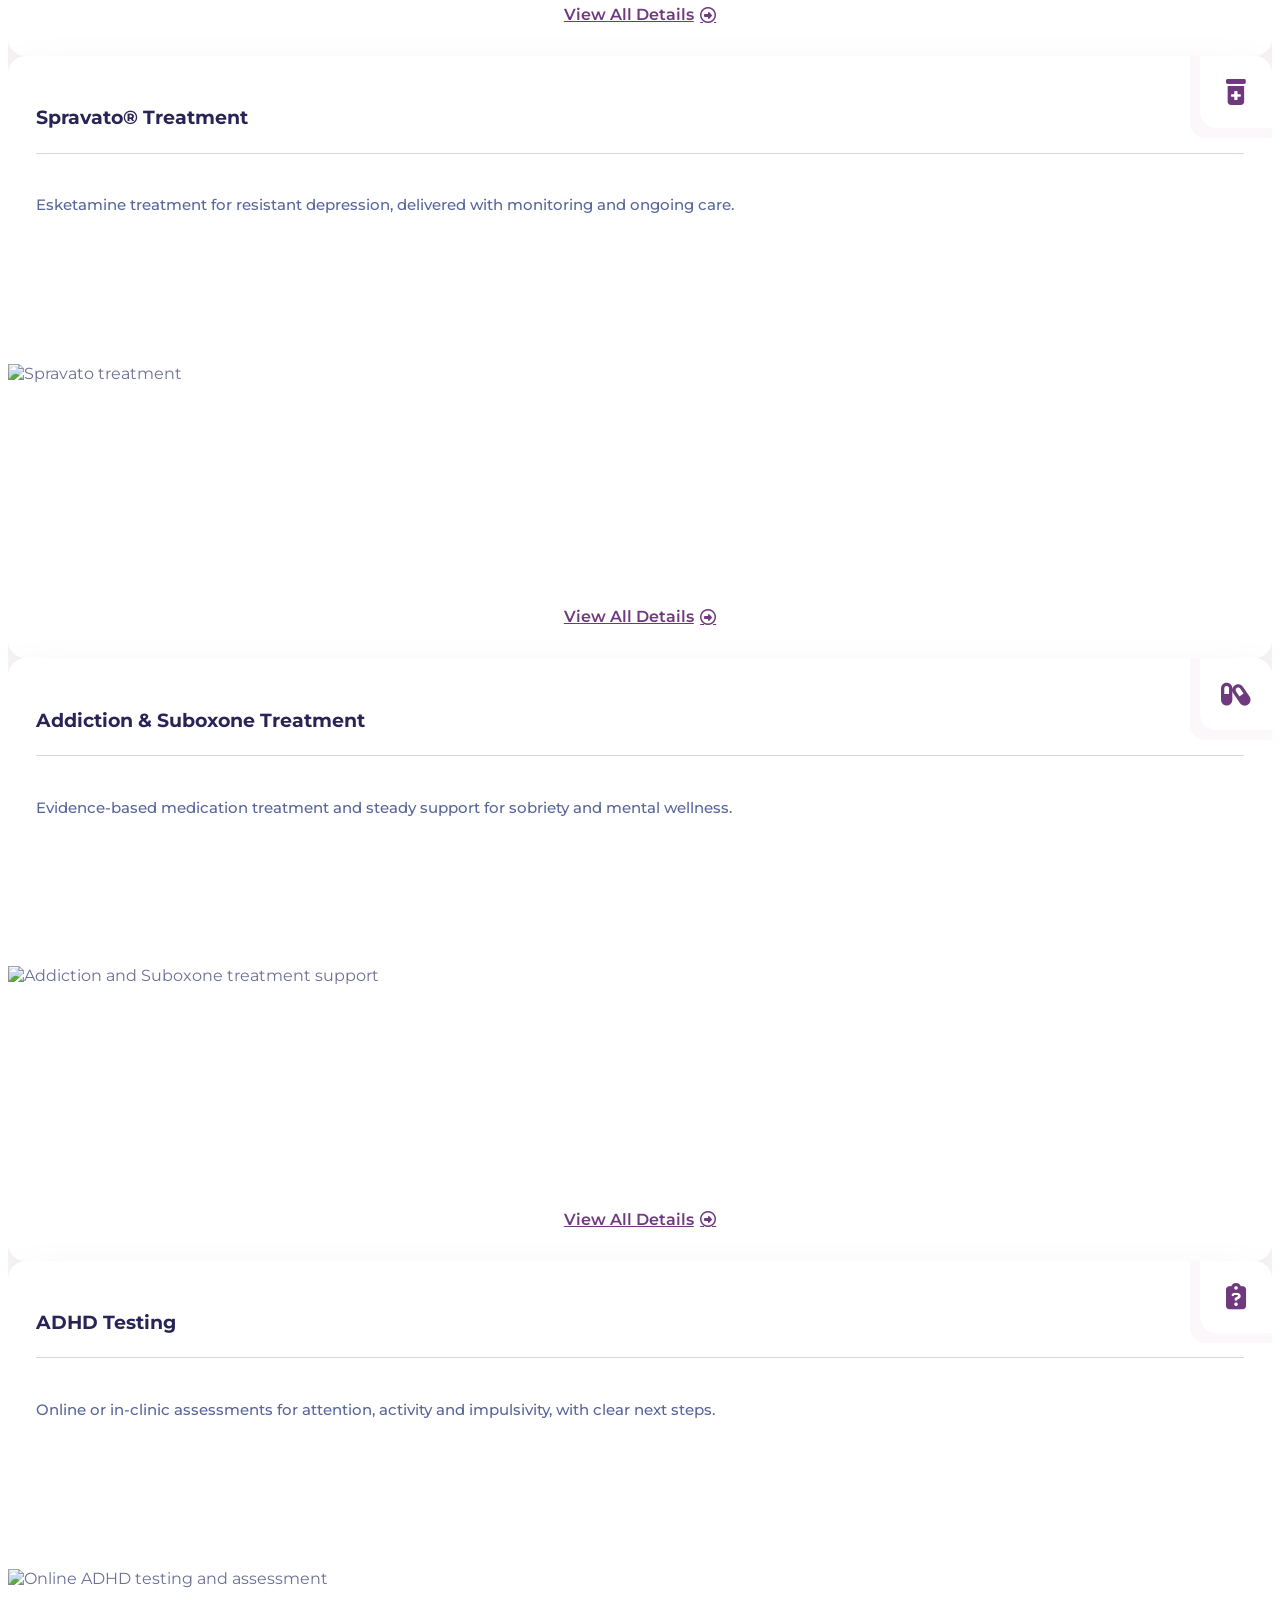
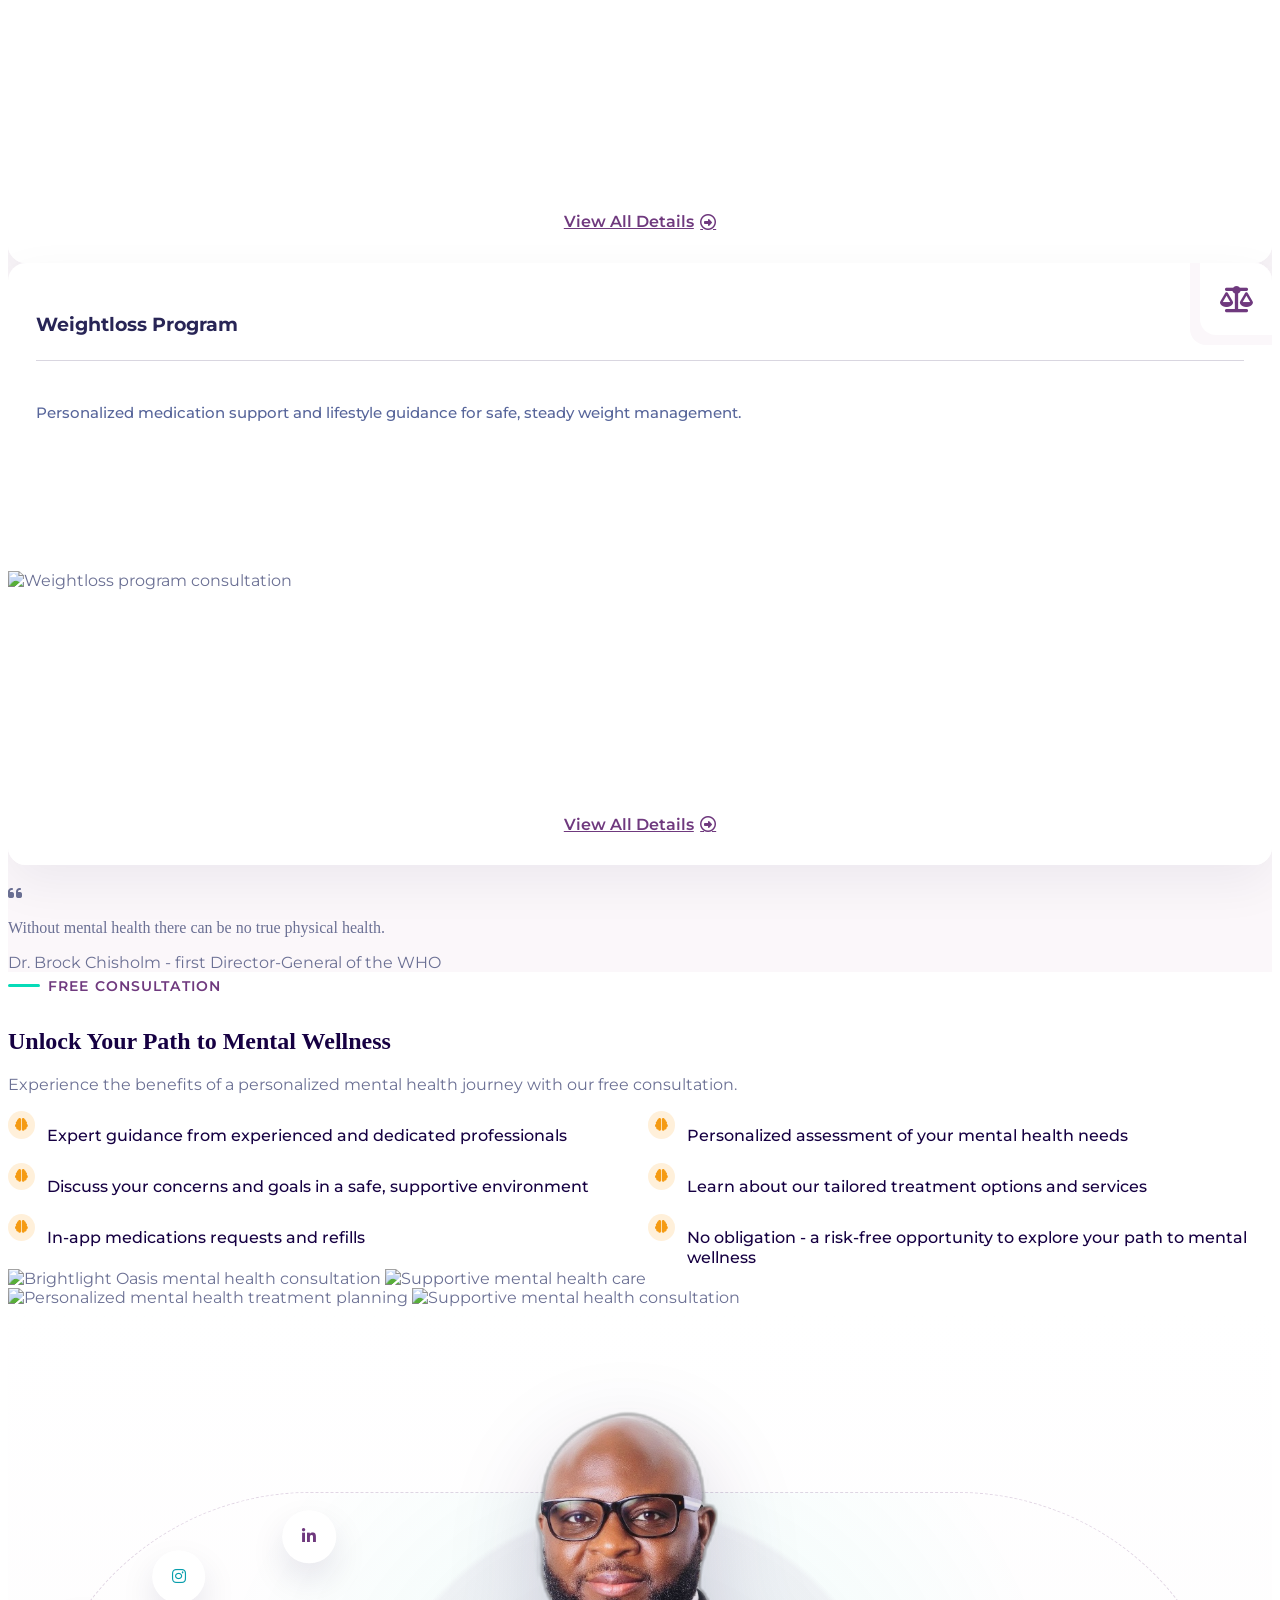
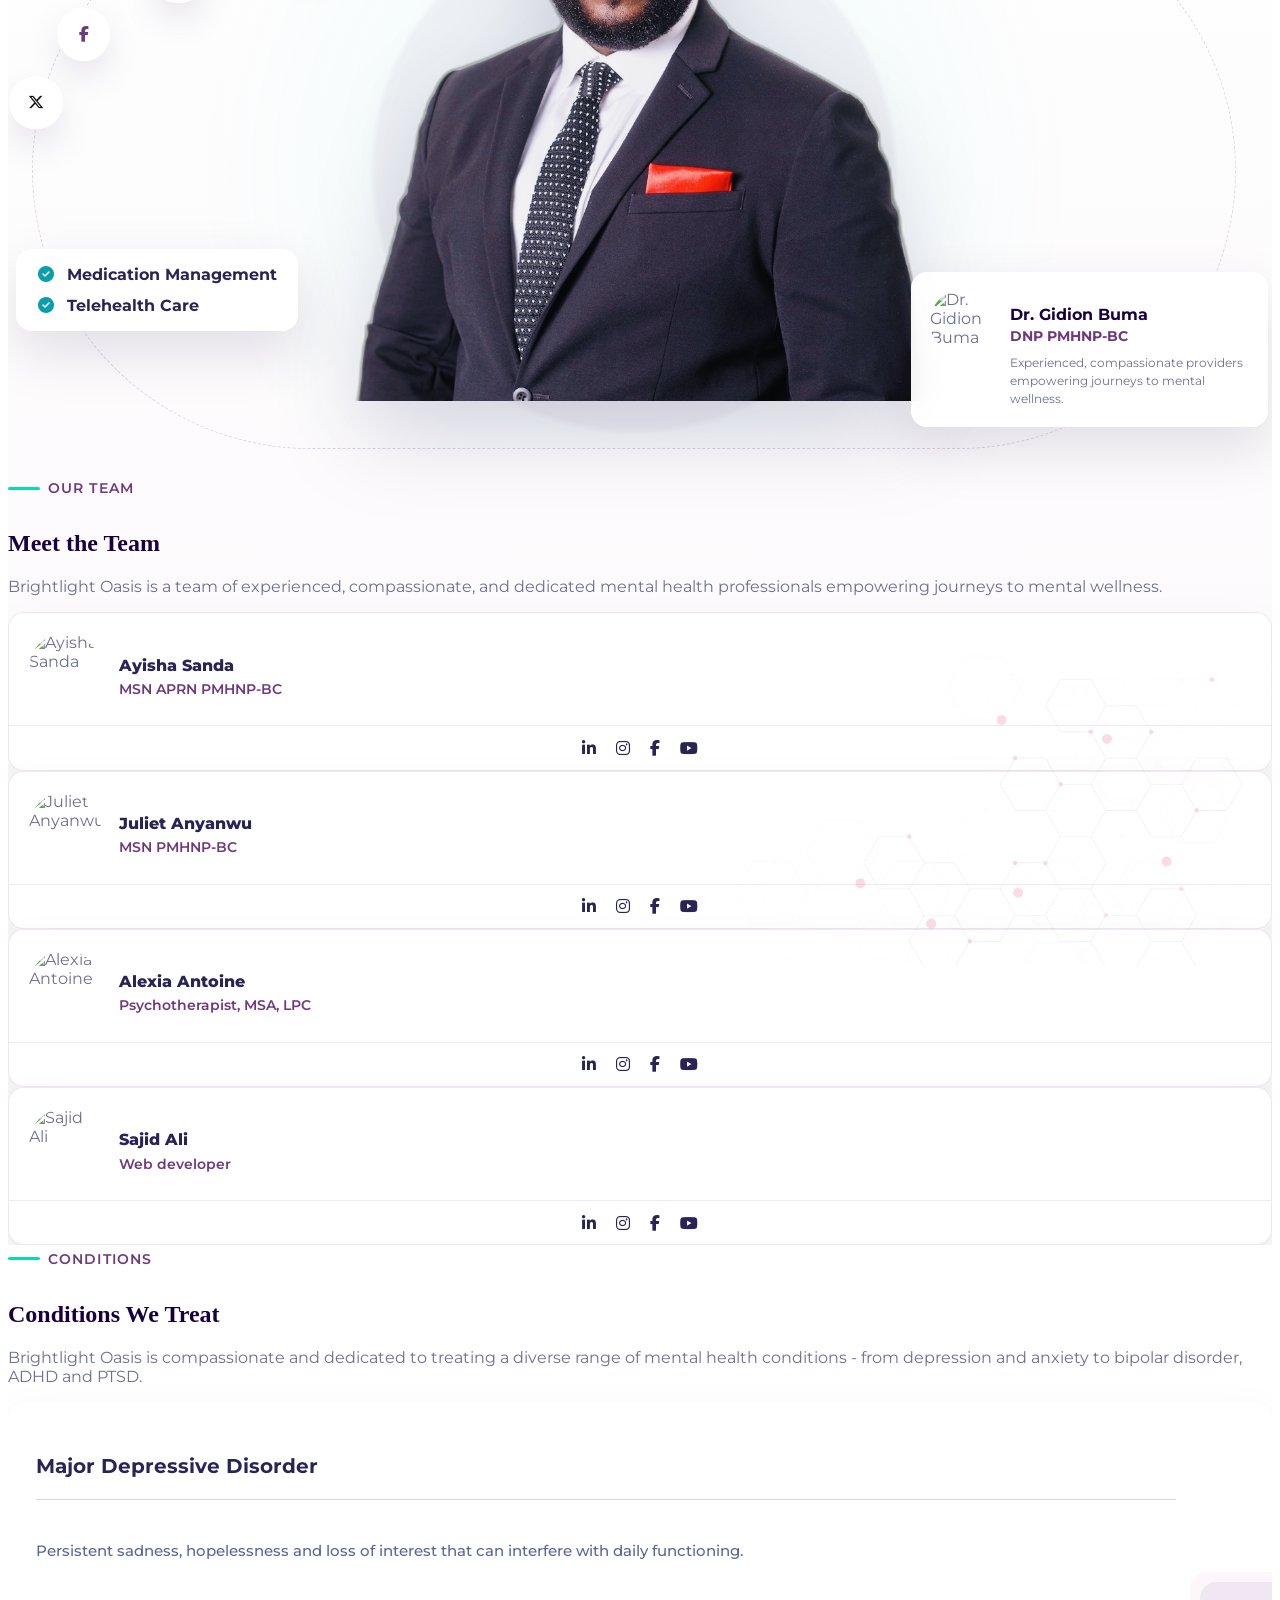
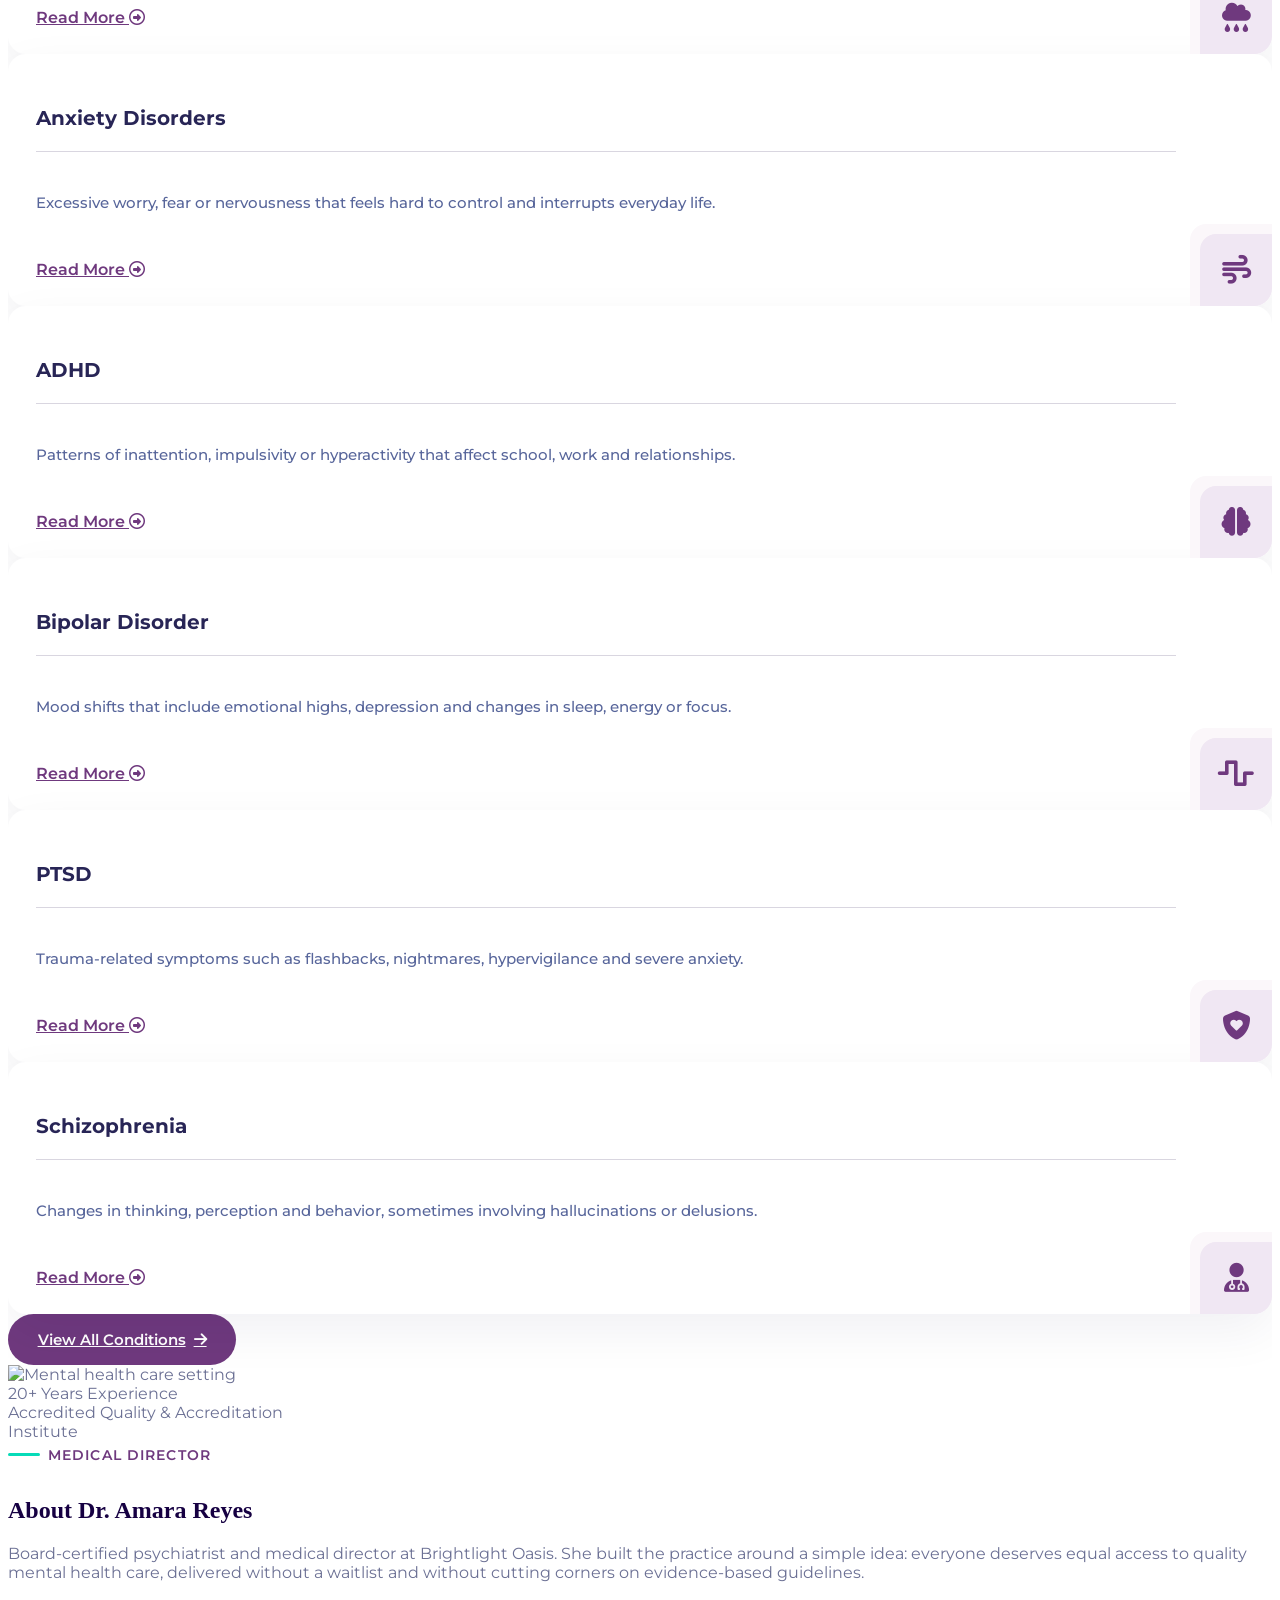
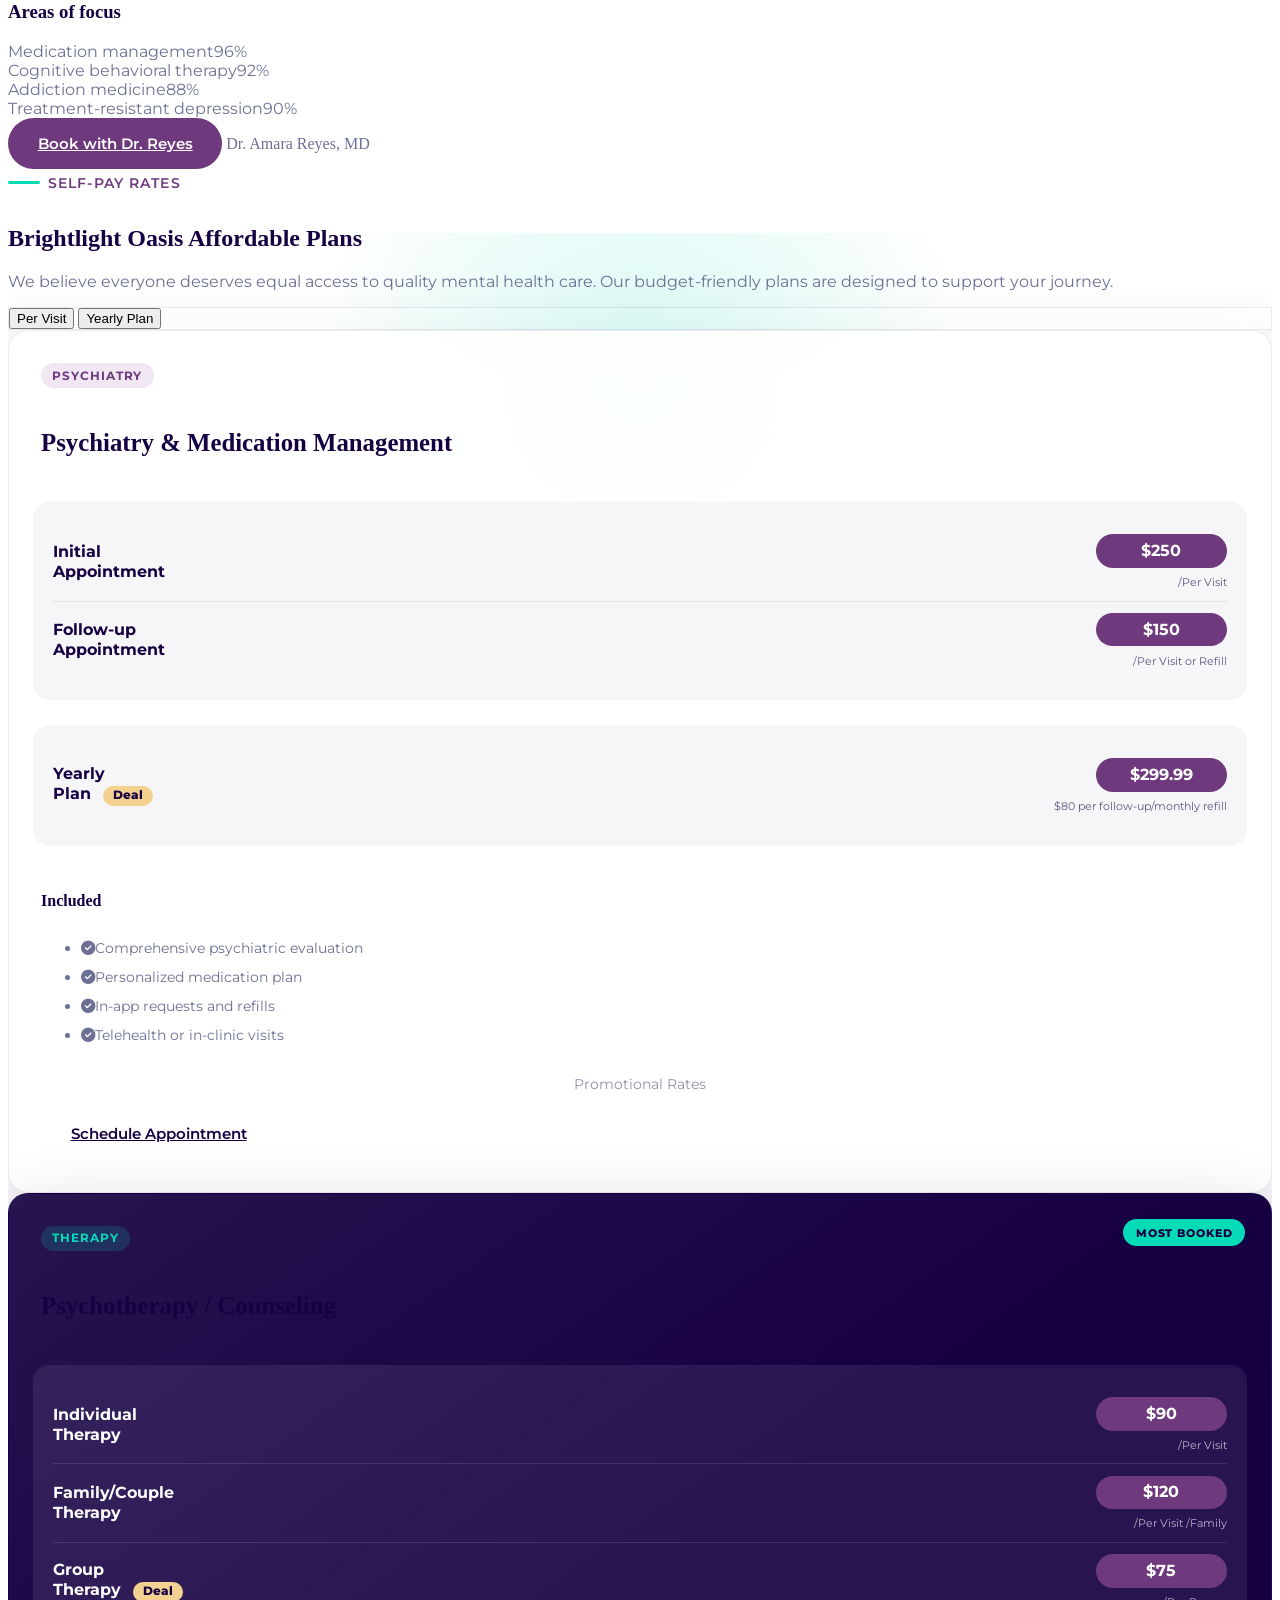
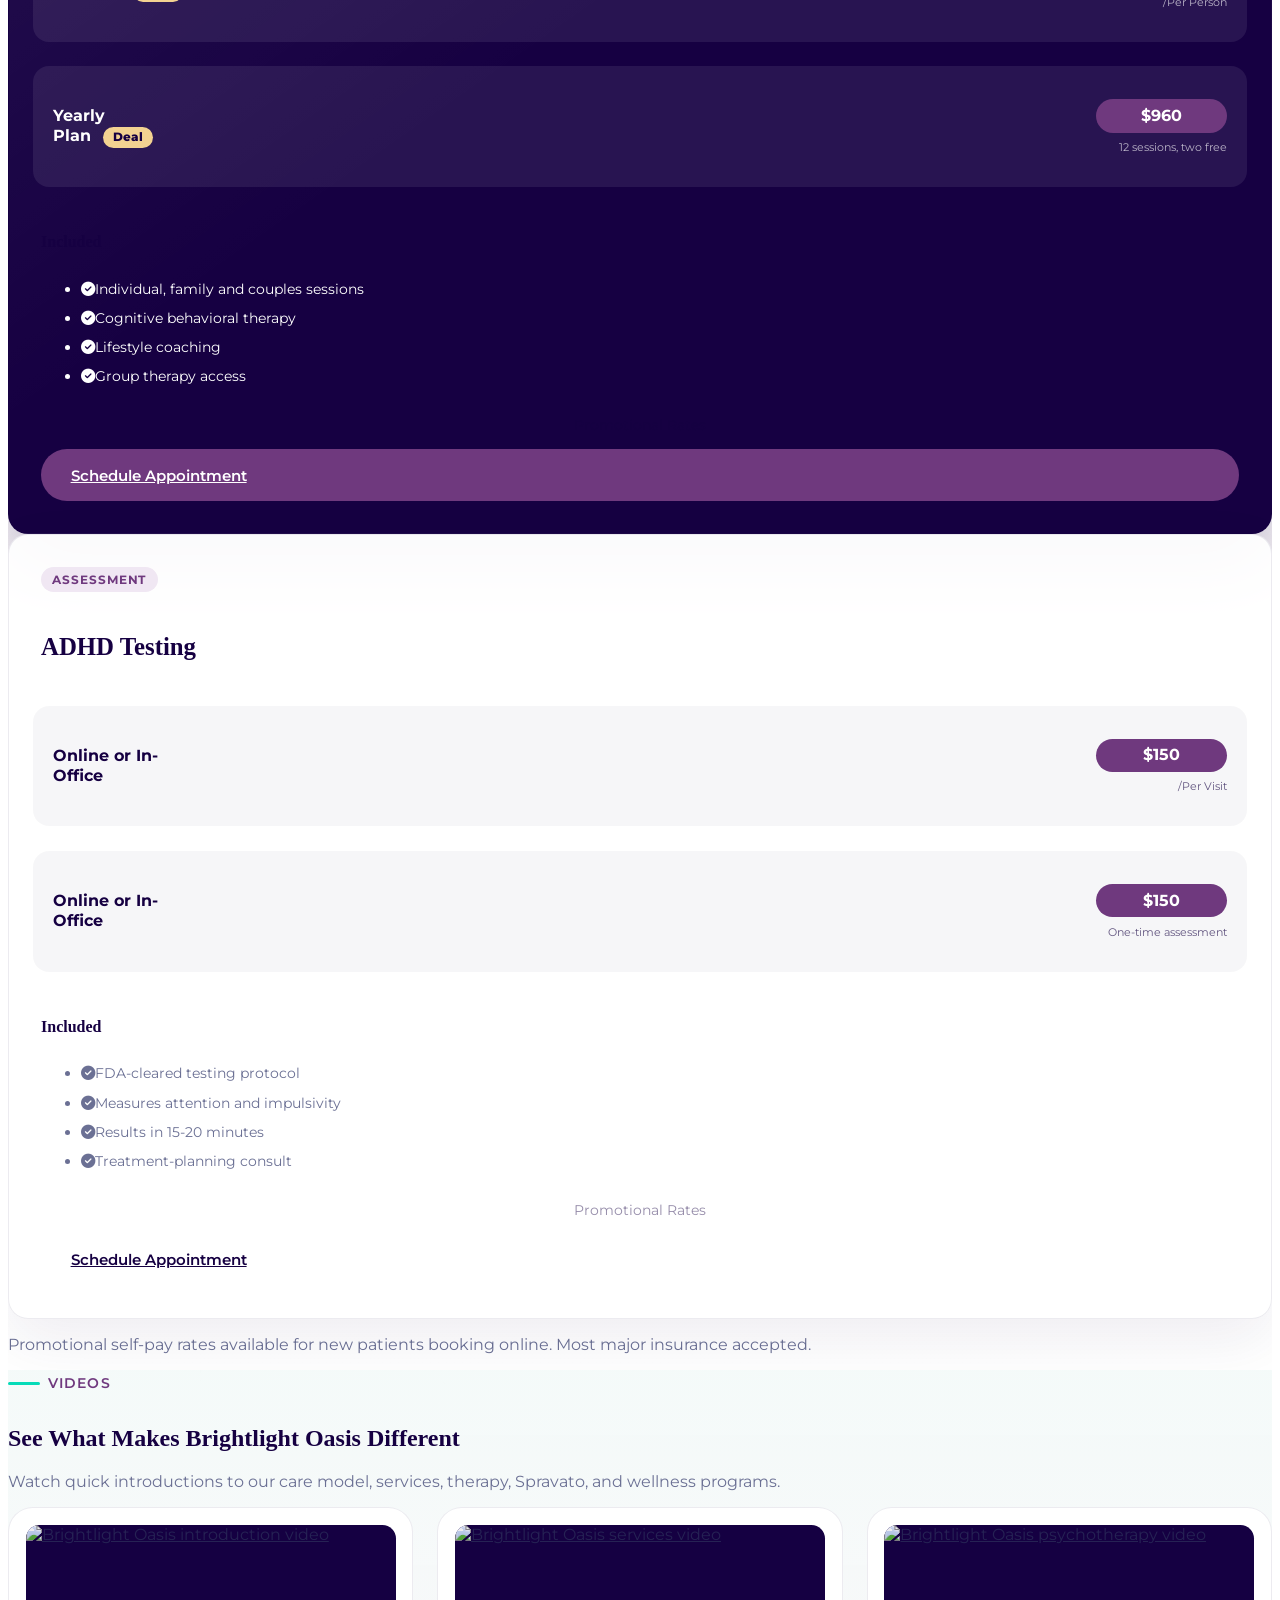
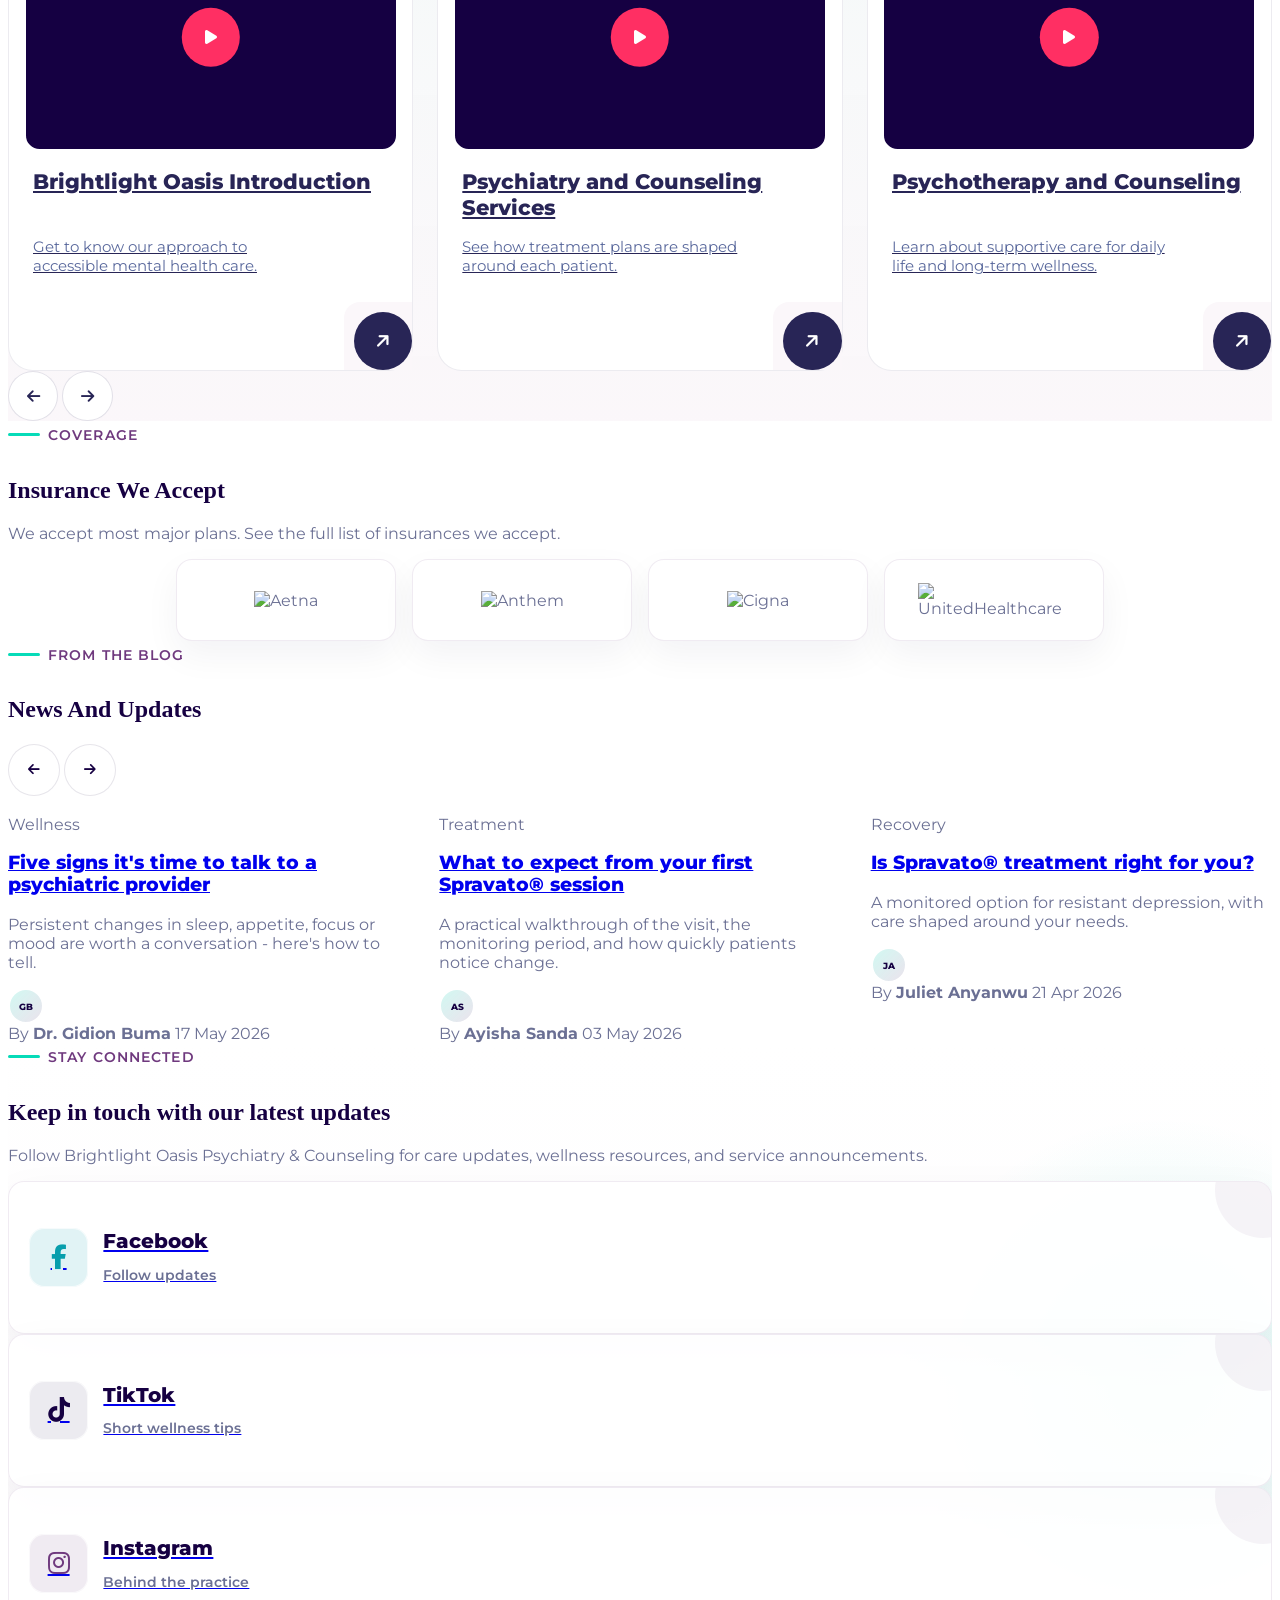
==== commit 94737f06: "Update ADHD and weightloss service images" ====
--- a/index.html
+++ b/index.html
@@ -539,7 +539,7 @@
 						<p class="service-card__copy">Online or in-clinic assessments for attention, activity and impulsivity, with clear next steps.</p>
 					</div>
 					<div class="service-card__image">
-						<img src="https://cdn.prod.website-files.com/646d49fbe8d1cc93cf8617c7/646d49fbe8d1cc93cf86196e_pexels-yan-krukau-5792901-p-800.jpeg" alt="ADHD testing and assessment" width="700" height="480" loading="lazy">
+						<img src="https://www.pensoftampabay.com/resourcefiles/fullwidth-single-snippet-image-20240827063320/woman-directs-attention-to-a-laptop-computer-by-pointing-at-tampa-florida.jpg" alt="Online ADHD testing and assessment" width="700" height="480" loading="lazy">
 					</div>
 					<a href="#appointment" class="service-card__link">View All Details <i class="fa-regular fa-circle-right"></i></a>
 				</div>
@@ -553,7 +553,7 @@
 						<p class="service-card__copy">Personalized medication support and lifestyle guidance for safe, steady weight management.</p>
 					</div>
 					<div class="service-card__image">
-						<img src="https://cdn.prod.website-files.com/646d49fbe8d1cc93cf8617c7/646d49fbe8d1cc93cf8618d5_blog-imag2-p-500.png" alt="Weightloss program support" width="700" height="480" loading="lazy">
+						<img src="https://s2-receitas.glbimg.com/N0fCtcSs8KF1uTWrW5gF_Yzp2A4=/836x0/filters:format(jpeg)/https://i.s3.glbimg.com/v1/AUTH_bc8228b6673f488aa253bbcb03c80ec5/internal_photos/bs/2020/X/a/uo1qZpTWmDttOPss5O9Q/nutricionista-paciente-dieta.jpg" alt="Weightloss program consultation" width="700" height="480" loading="lazy">
 					</div>
 					<a href="#appointment" class="service-card__link">View All Details <i class="fa-regular fa-circle-right"></i></a>
 				</div>
@@ -1536,4 +1536,3 @@
 <script src="assets/js/main.js"></script>
 </body>
 </html>
-
--- a/assets/css/custom.css
+++ b/assets/css/custom.css
@@ -882,7 +882,8 @@
       url('../img/bg3.webp') center / cover no-repeat;
   }
   .video-swiper {
-    overflow: visible;
+    overflow: hidden;
+    padding: 0.25rem 0.25rem 0.1rem;
   }
   .video-grid {
     align-items: stretch;
@@ -894,8 +895,9 @@
   .video-card {
     position: relative;
     display: flex;
+    box-sizing: border-box;
     width: 100%;
-    min-height: 25.5rem;
+    min-height: 24rem;
     height: 100%;
     flex-direction: column;
     overflow: visible;
@@ -1032,6 +1034,11 @@
   }
   .video-section .swiper-nav {
     box-shadow: none;
+  }
+  @media (min-width: 1200px) {
+    .video-card {
+      min-height: 25.5rem;
+    }
   }
 
   .blog-card-title {
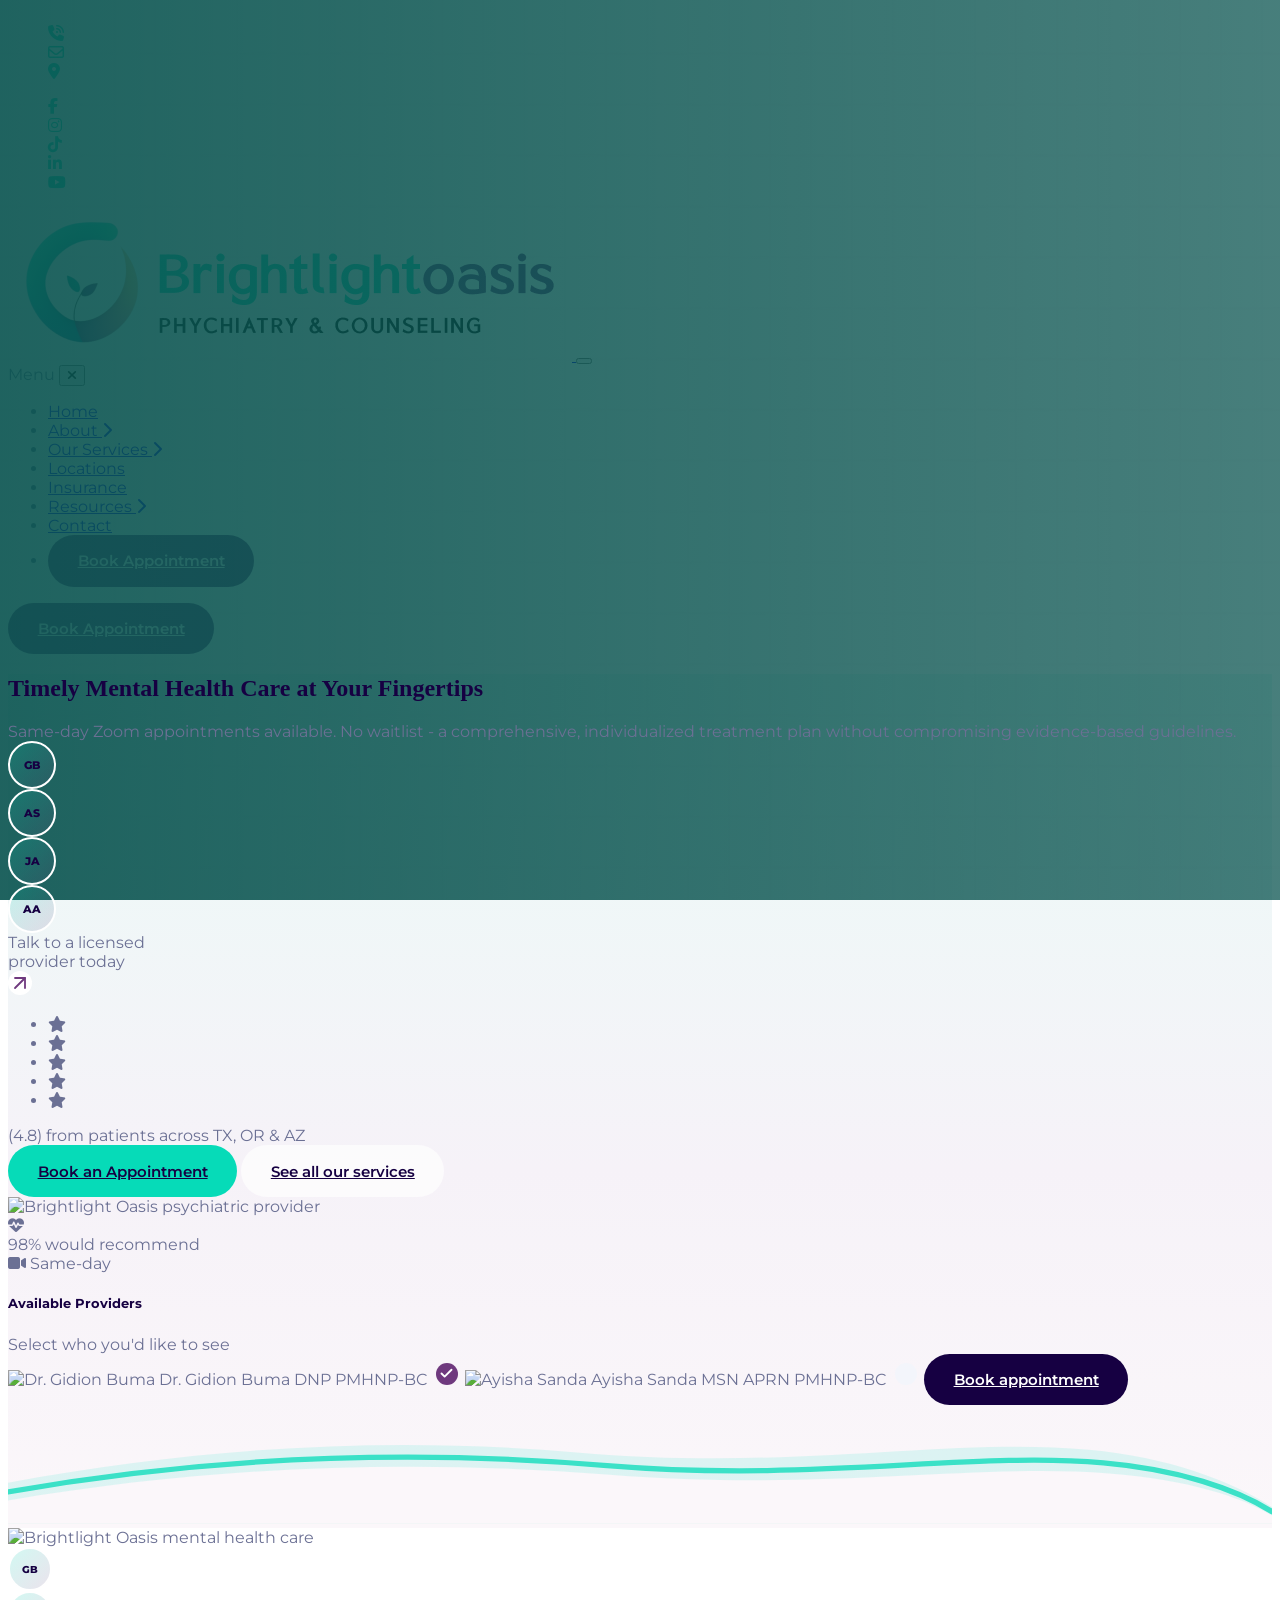
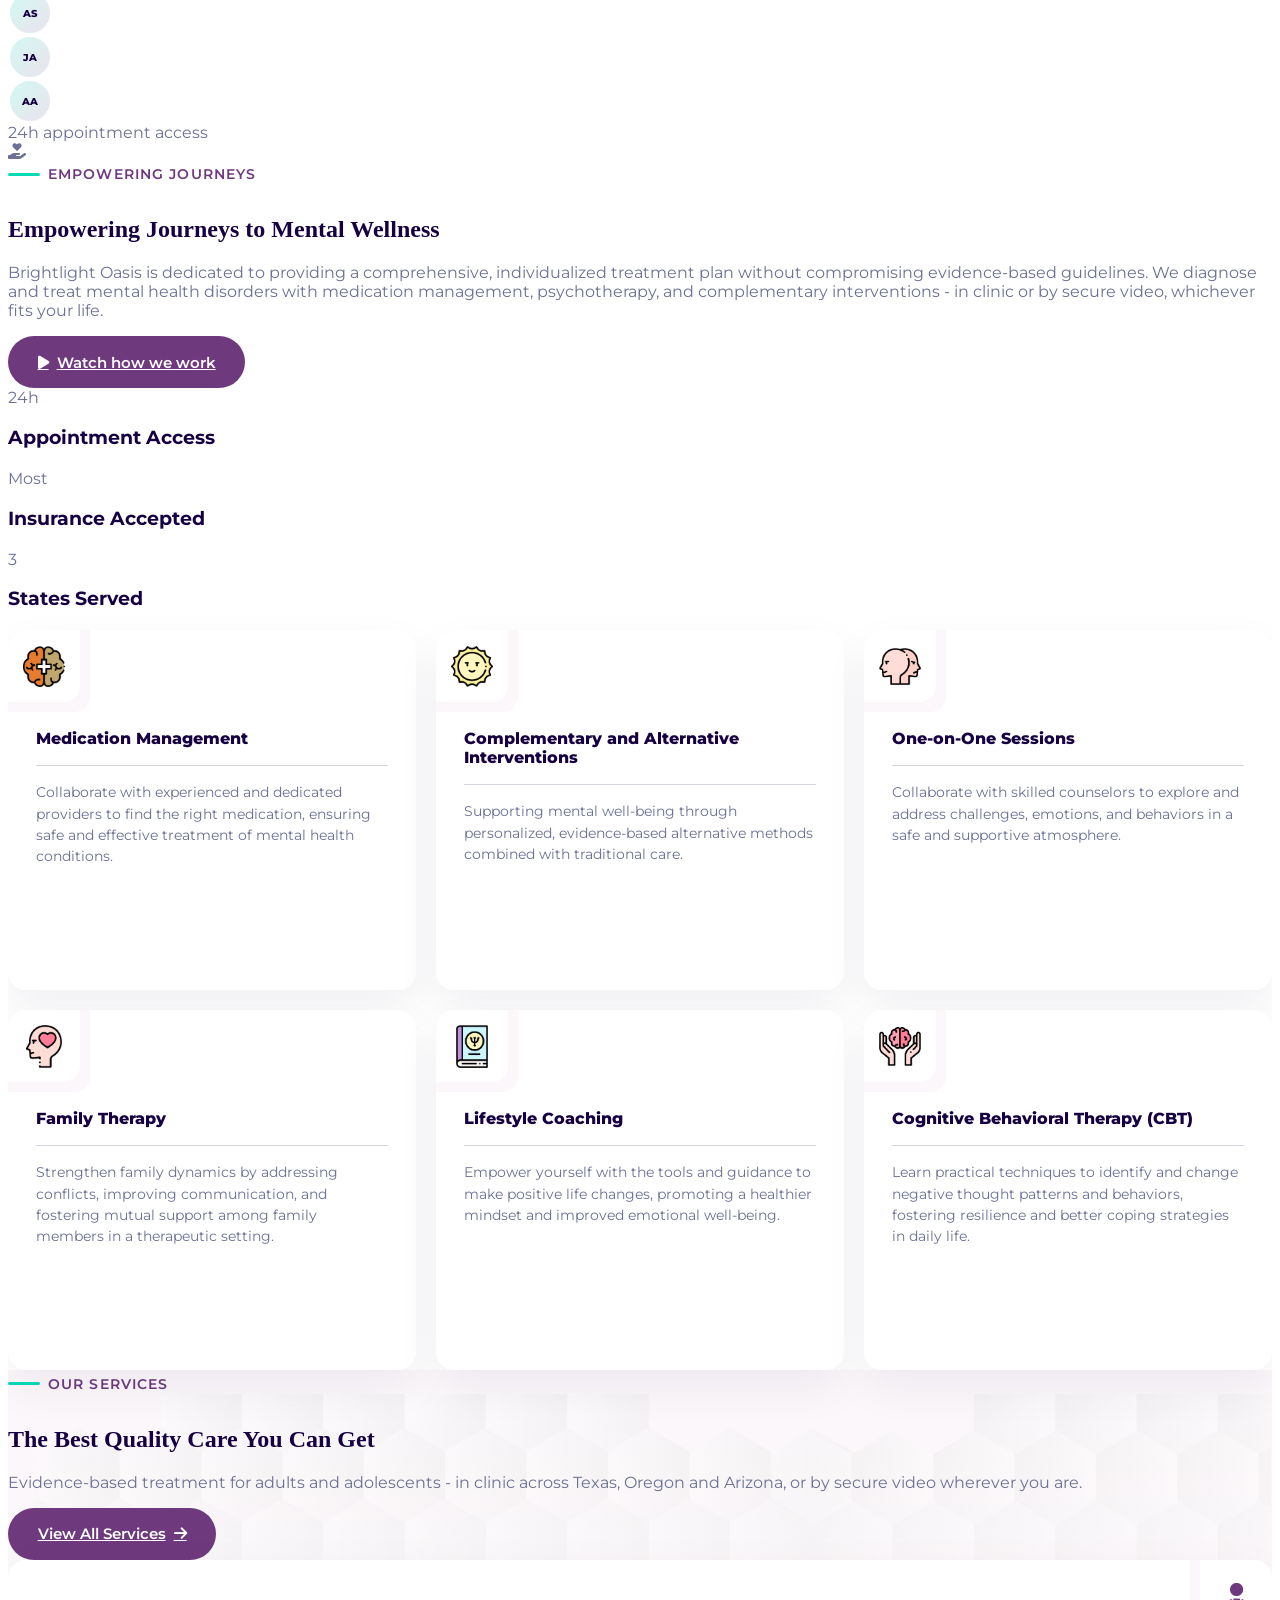
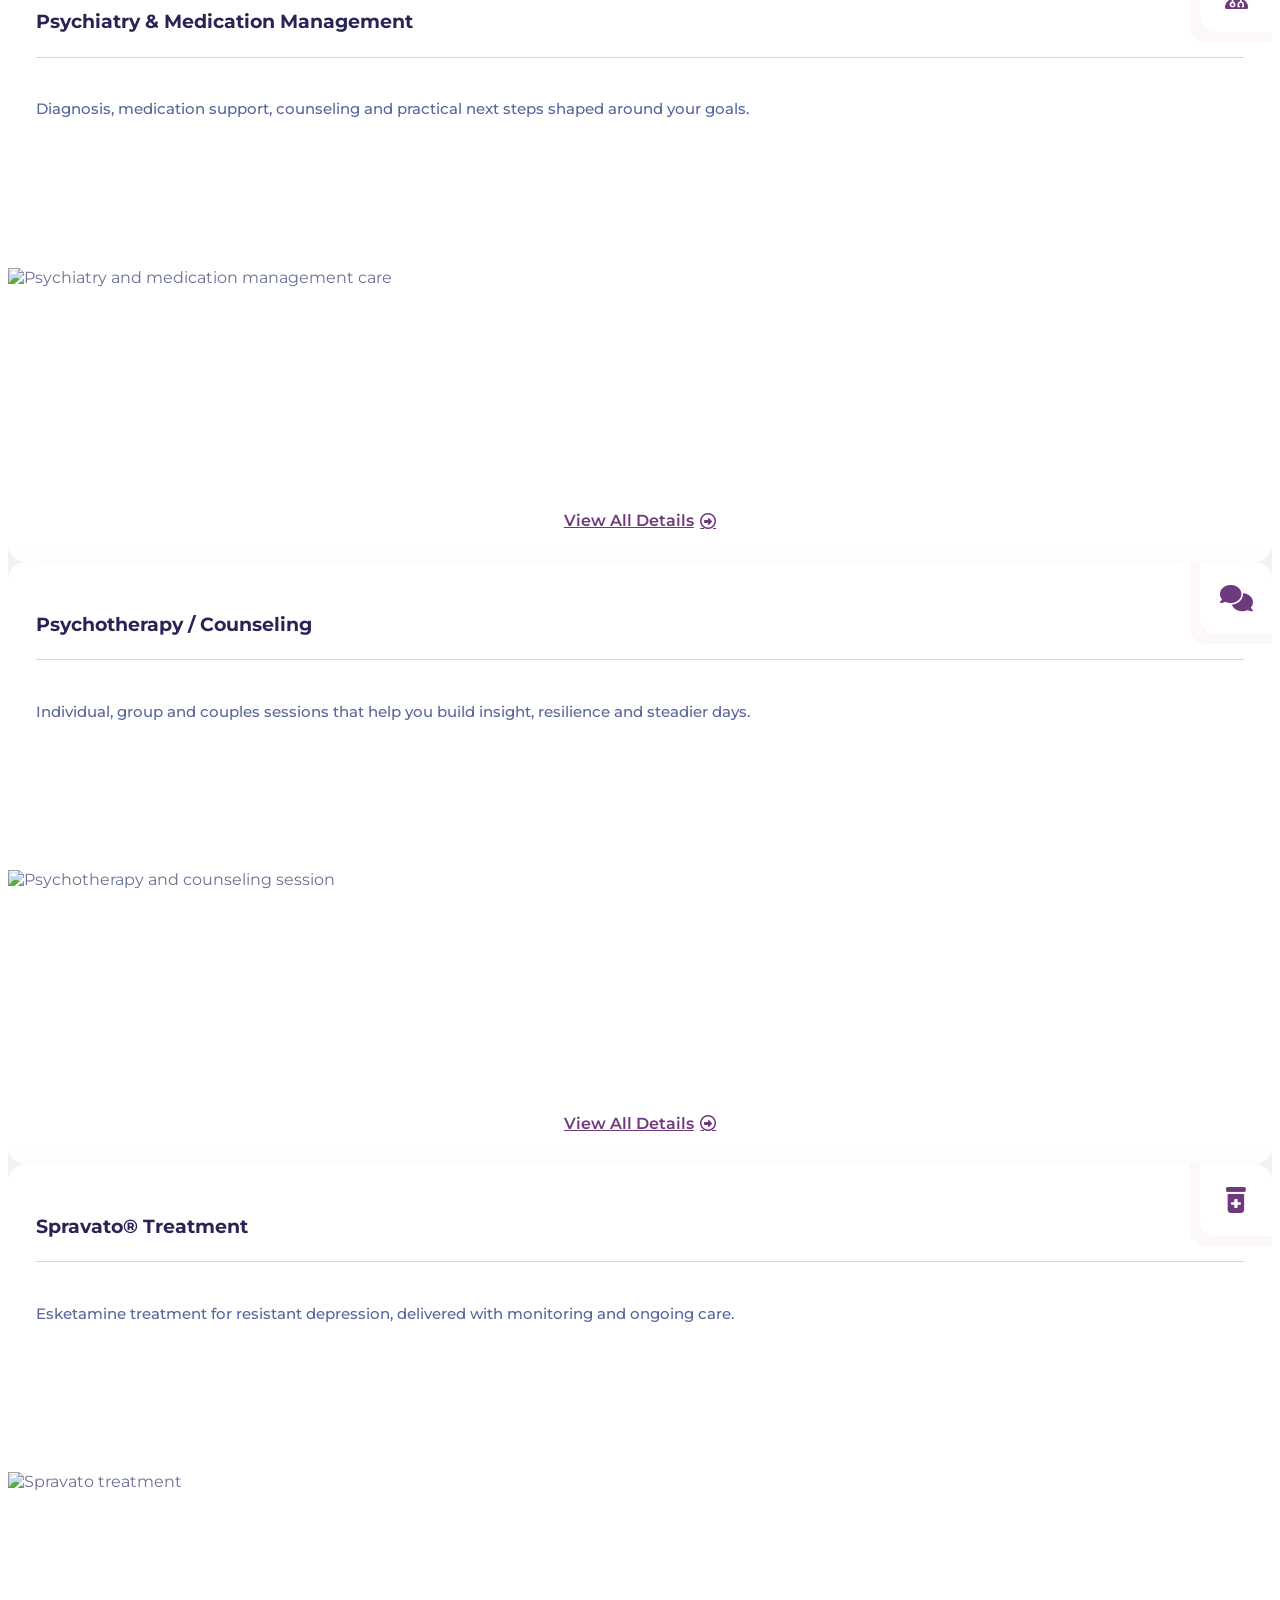
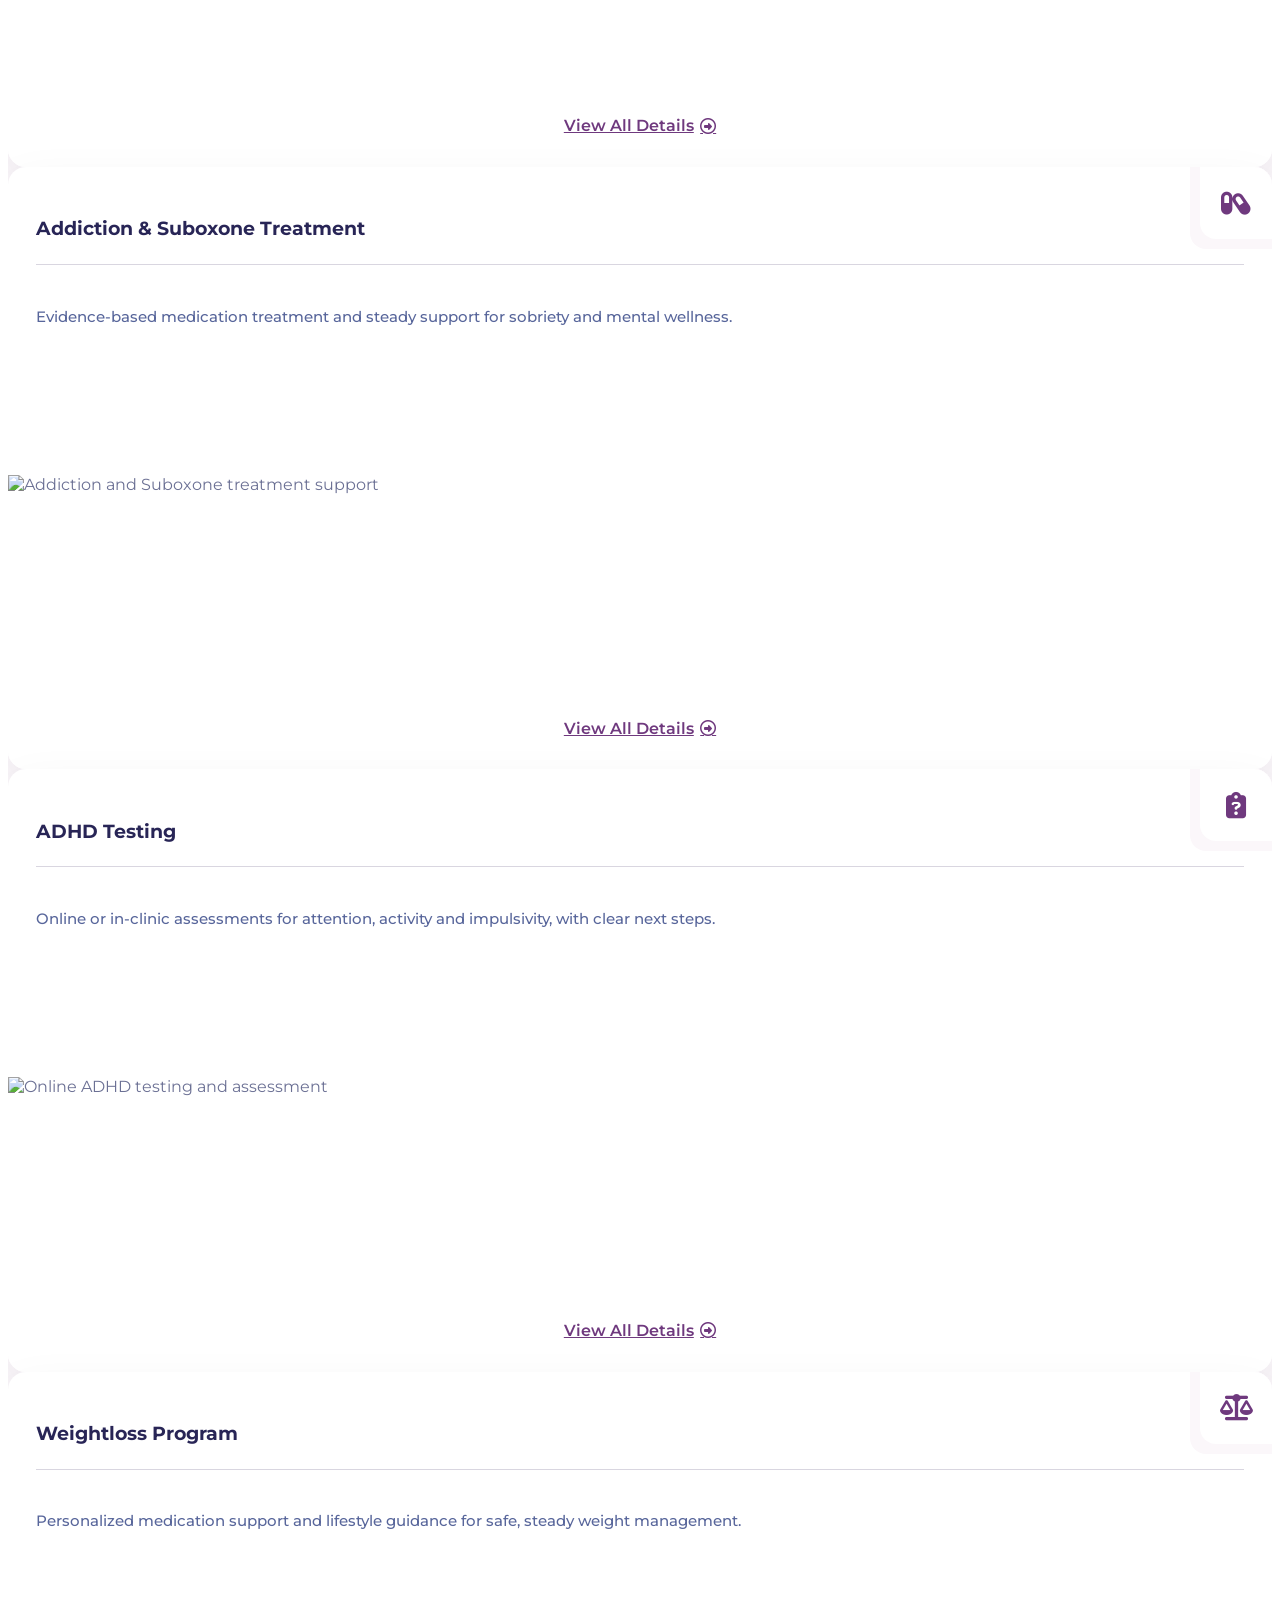
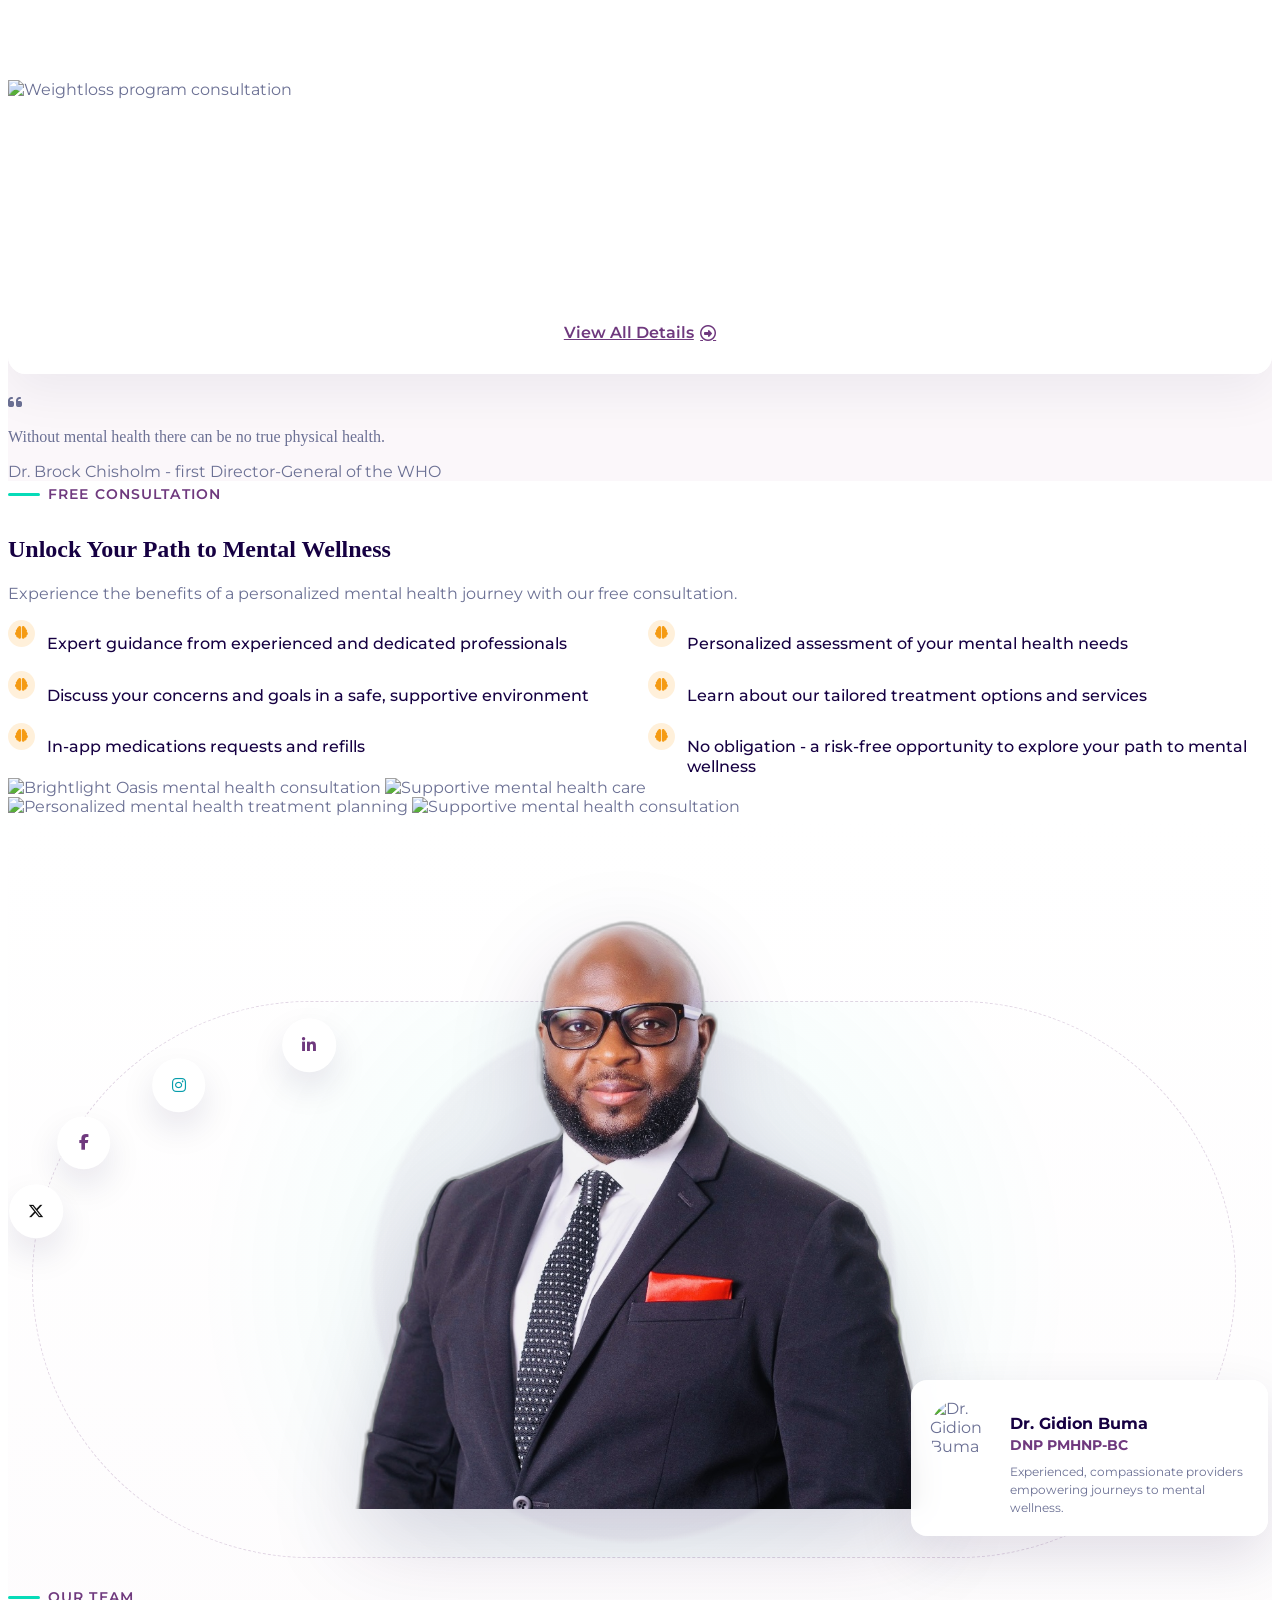
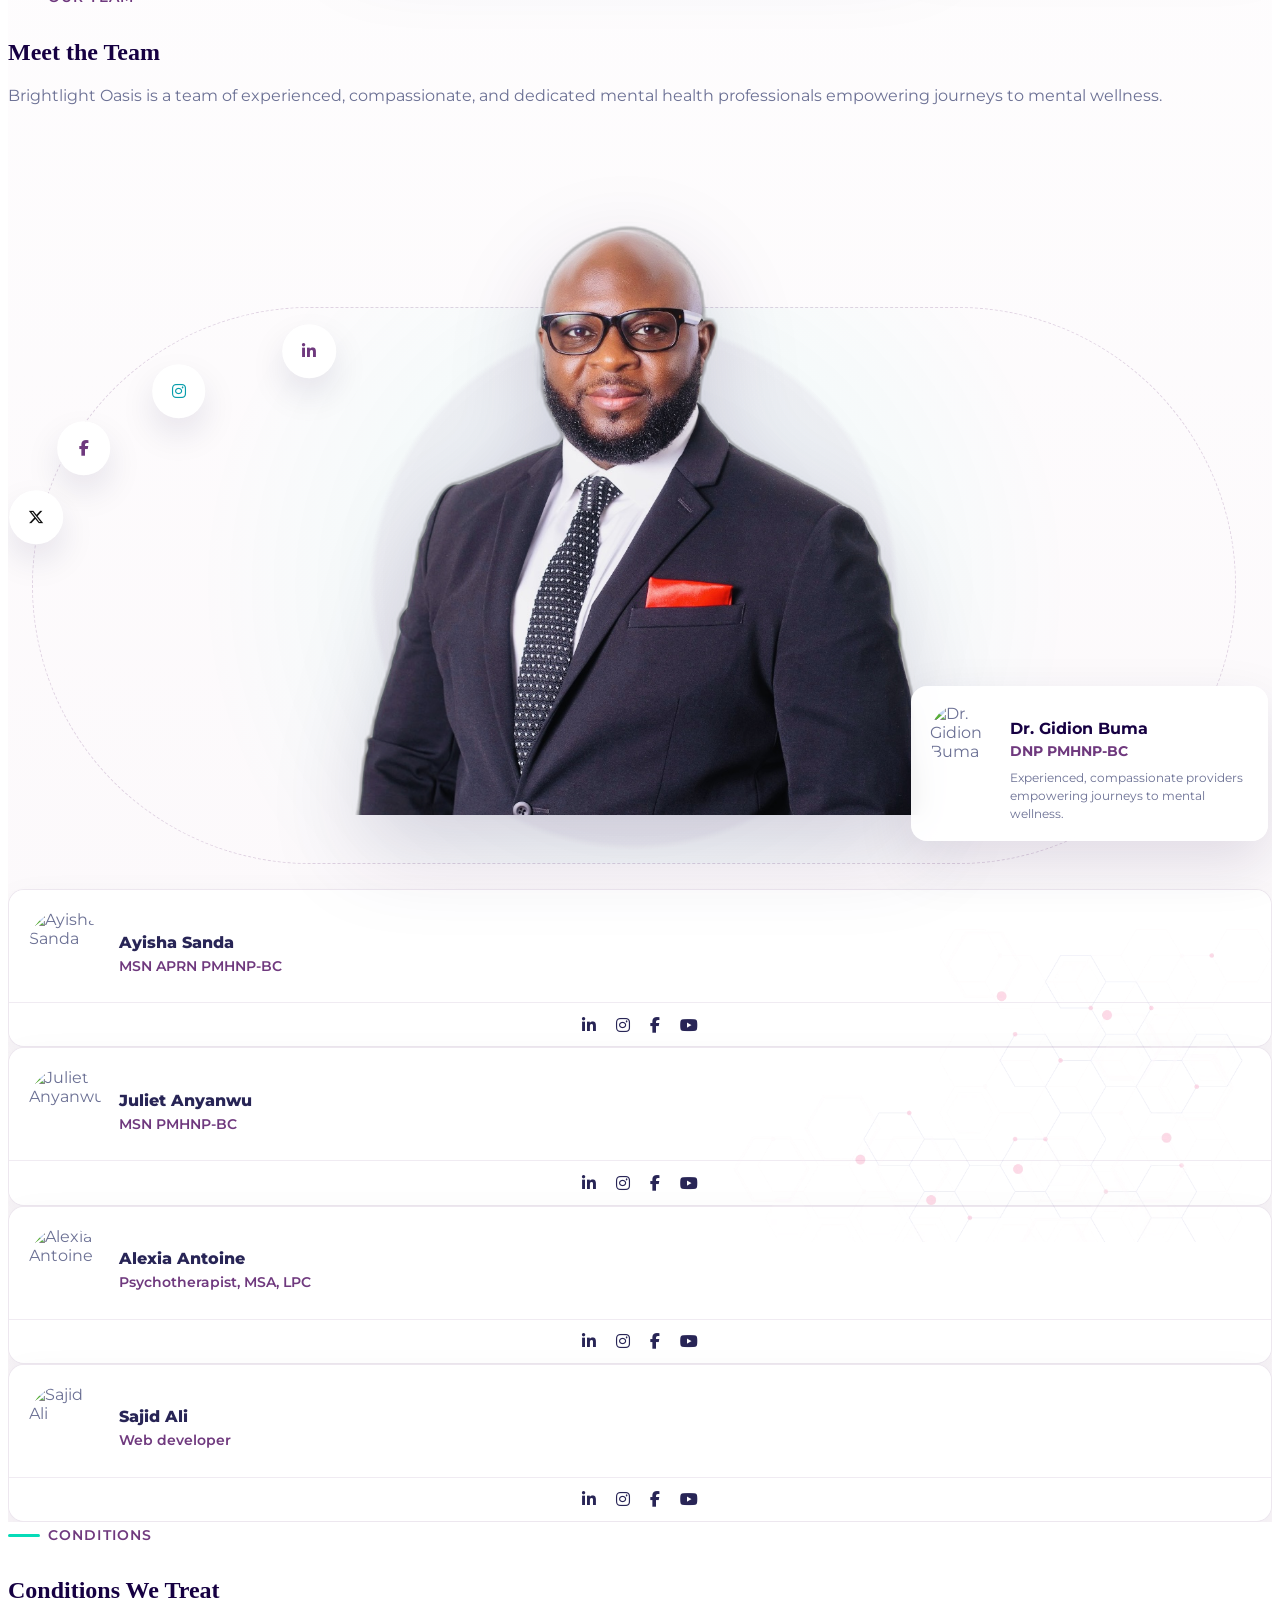
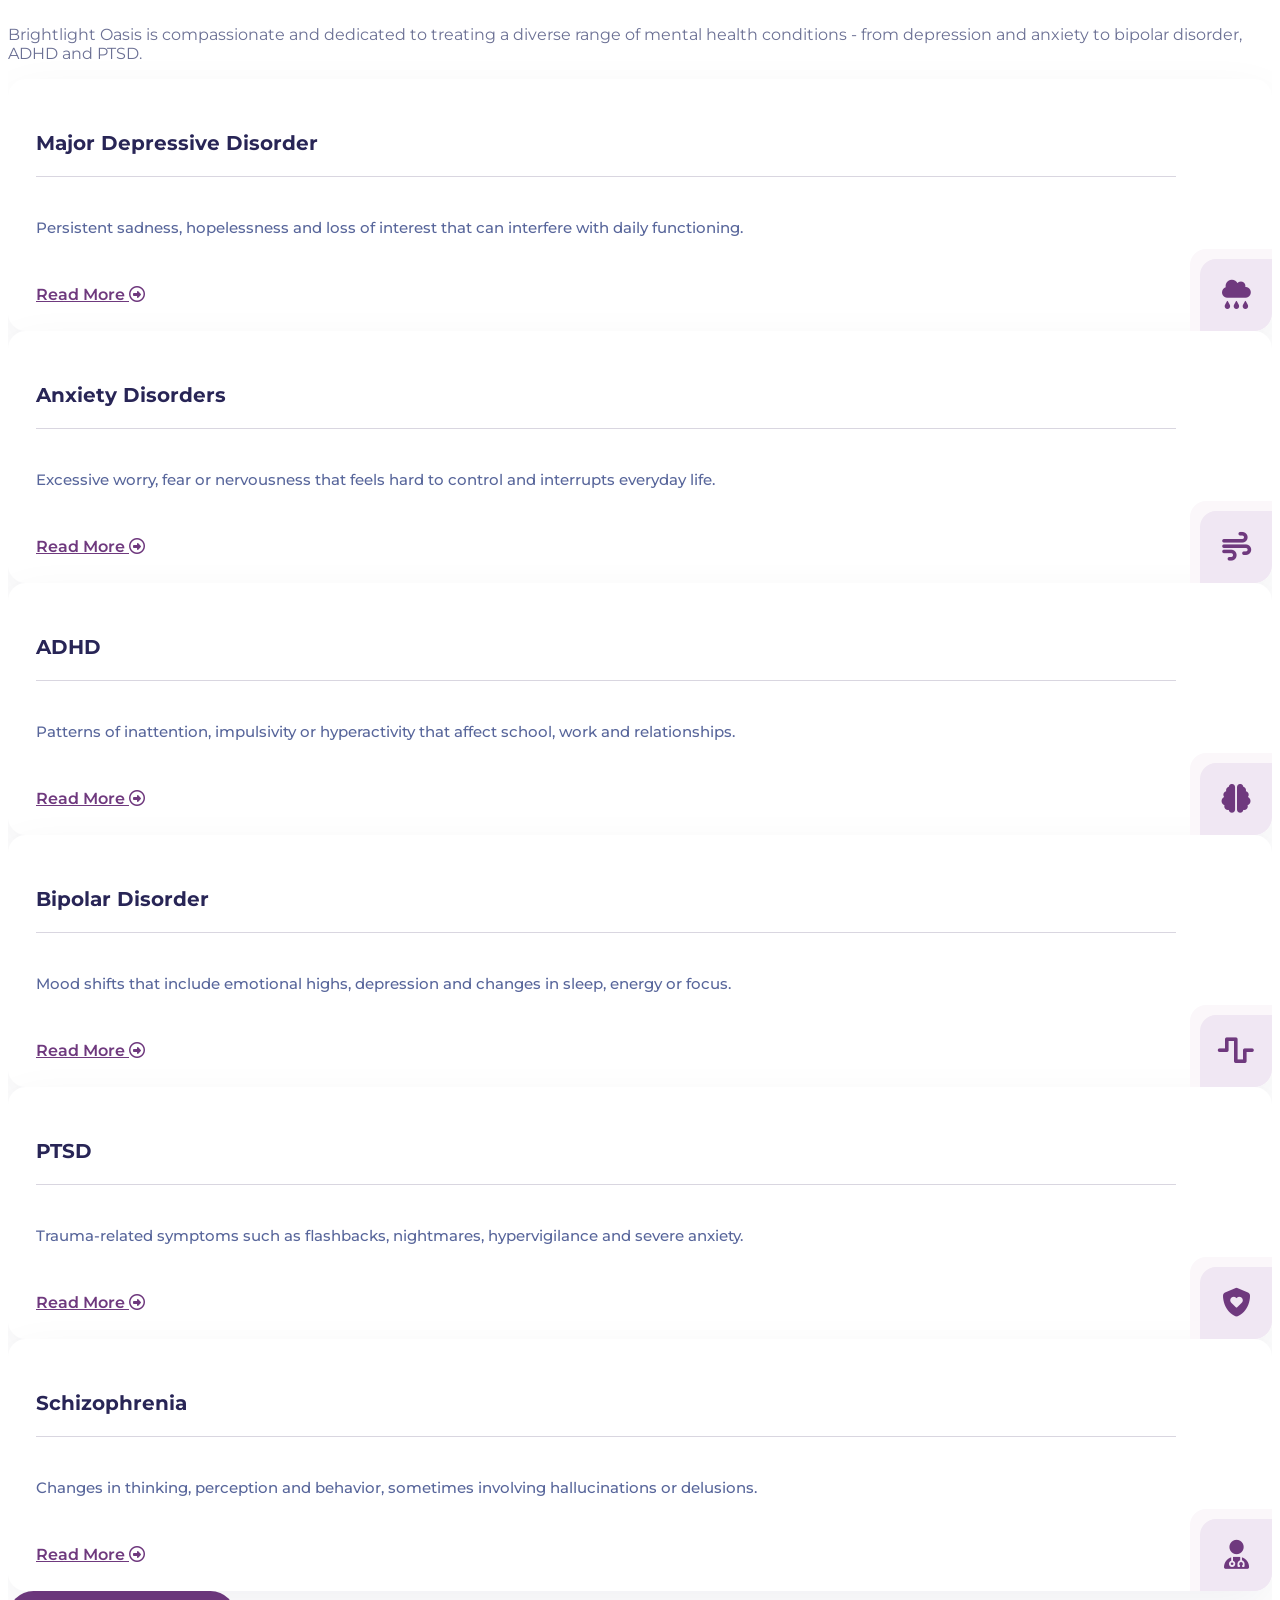
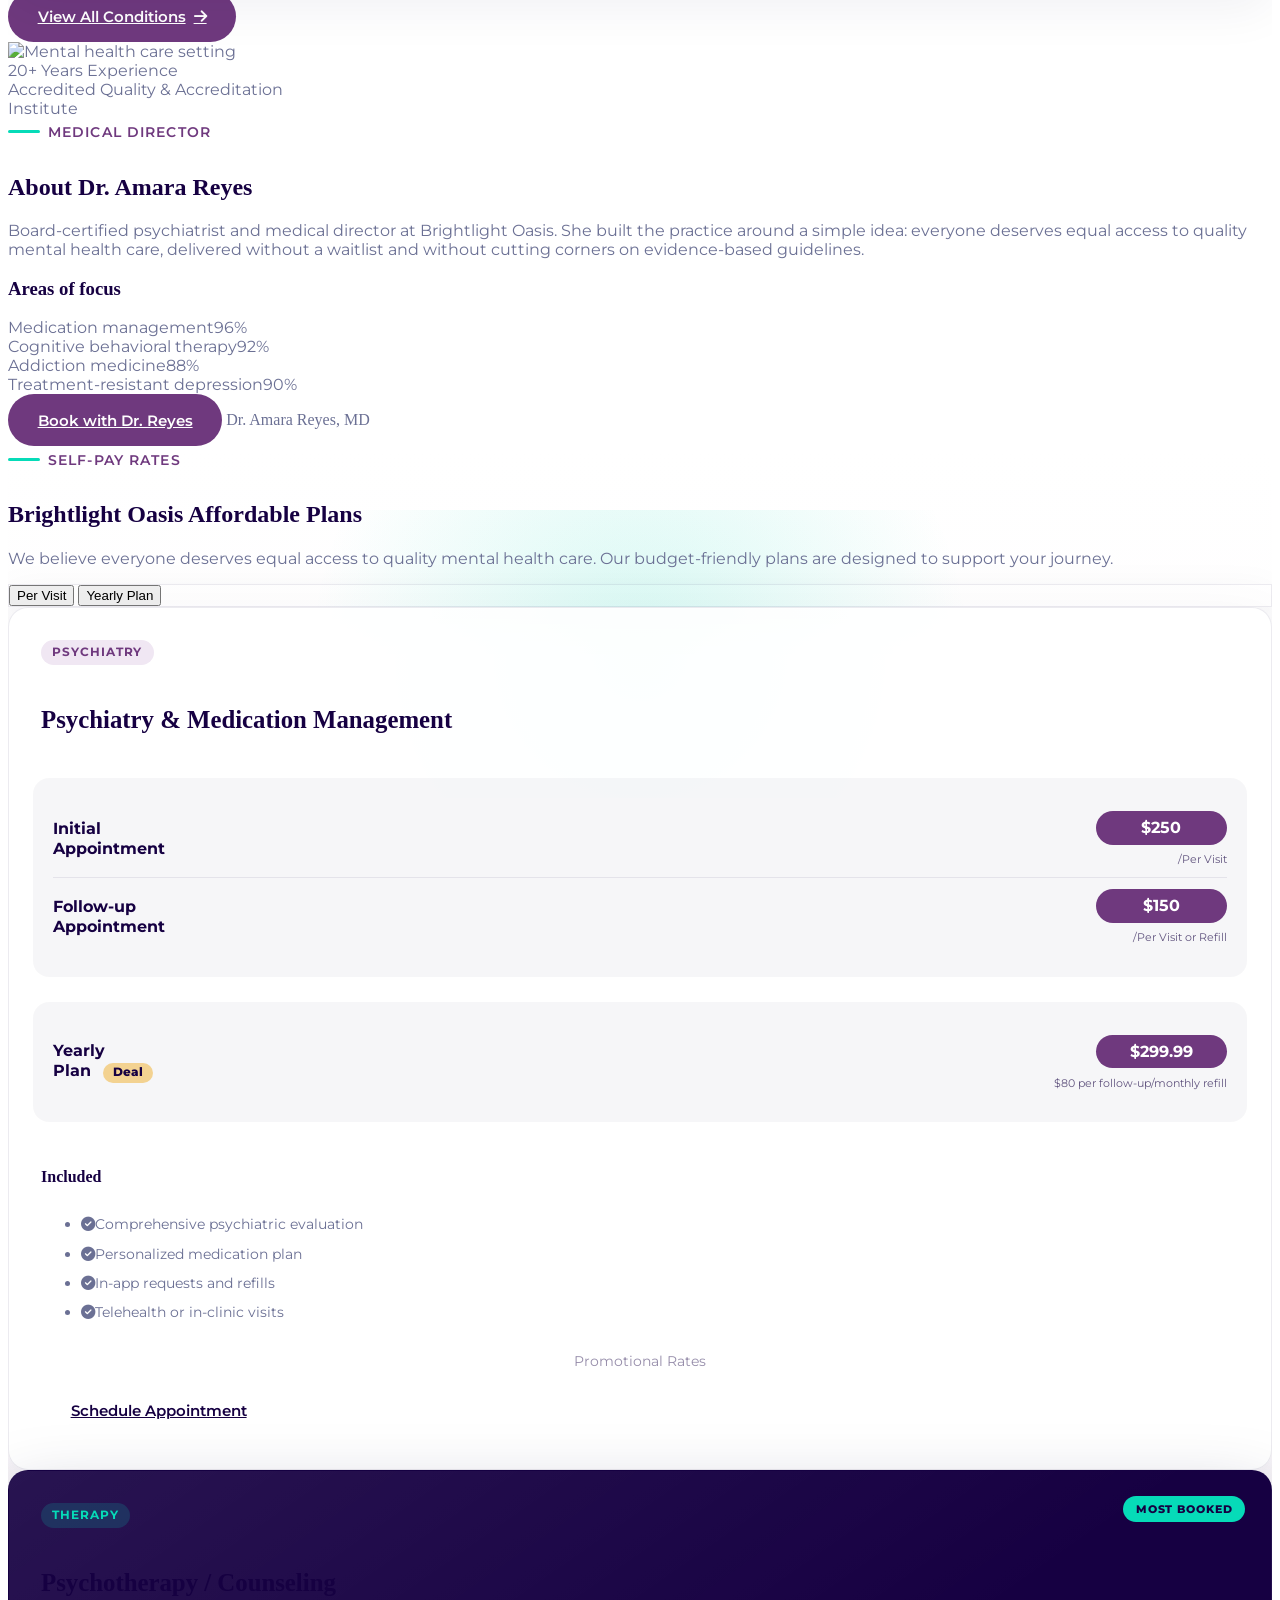
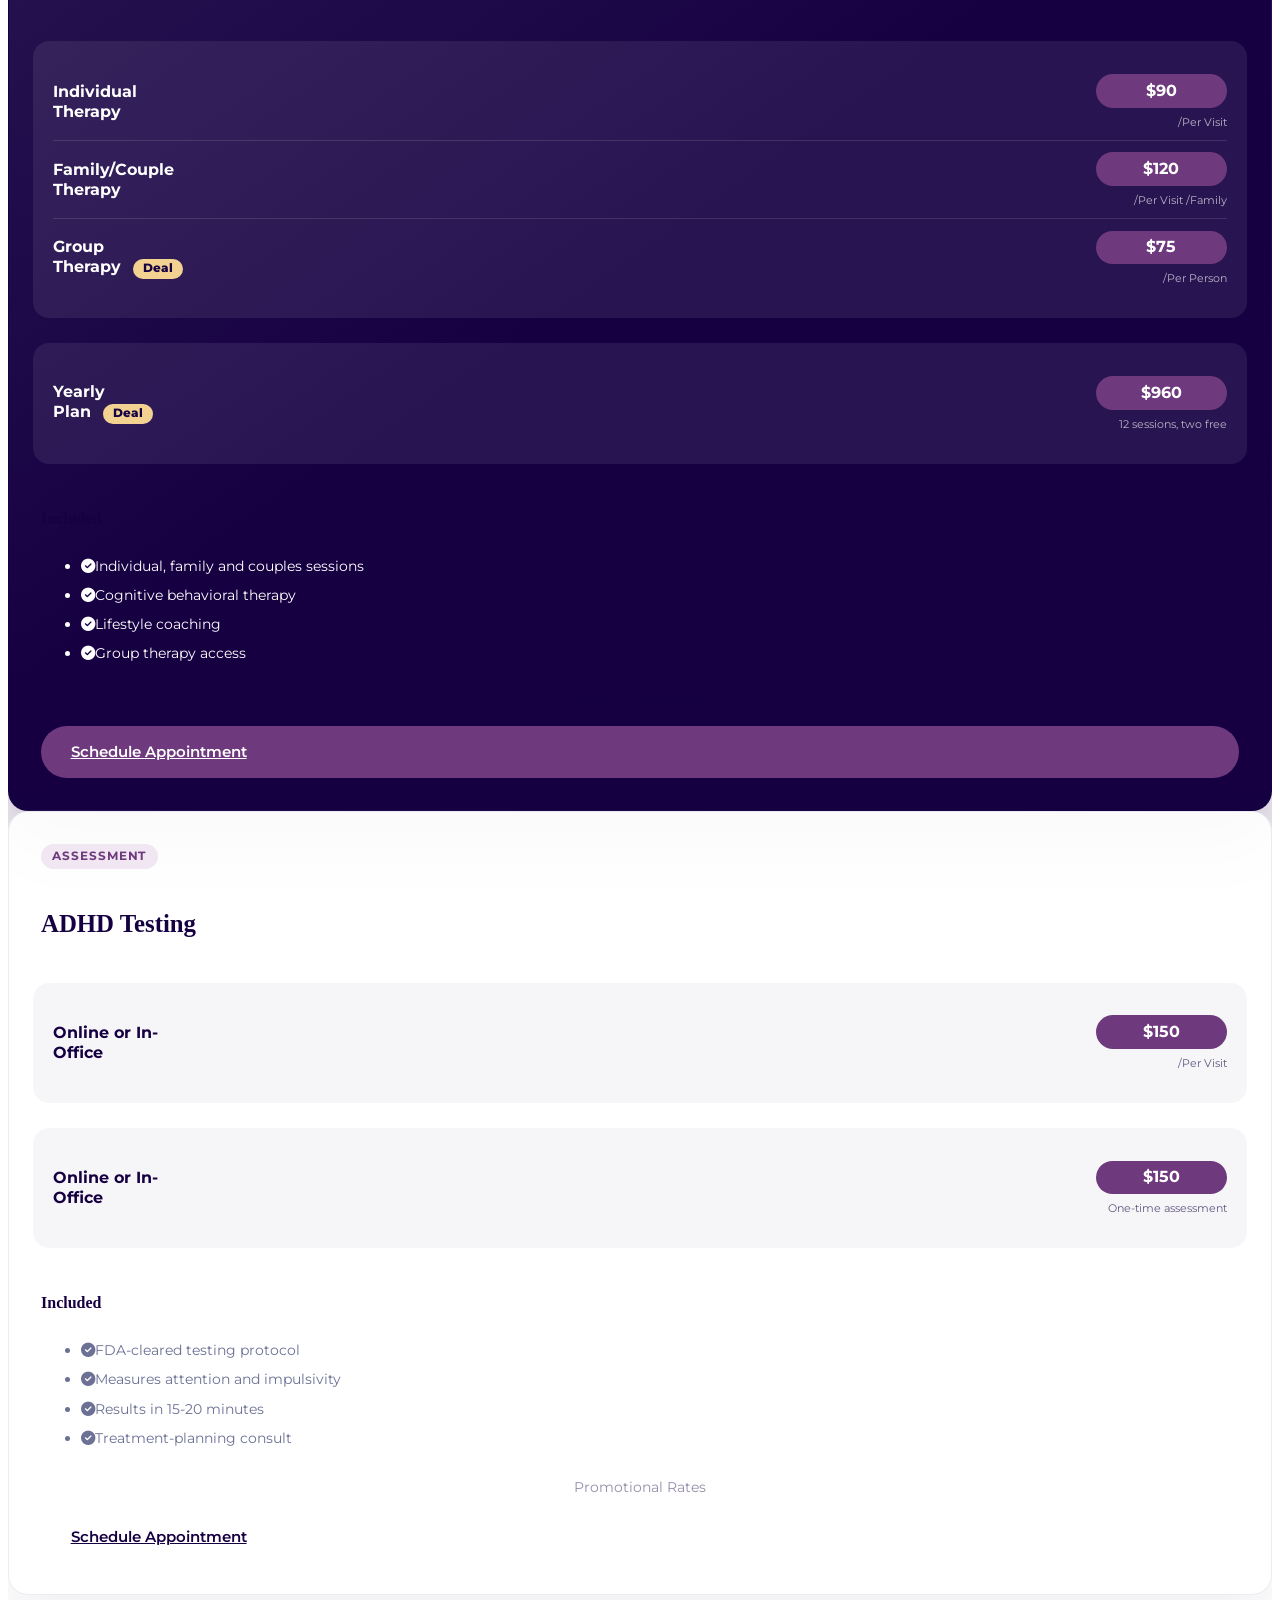
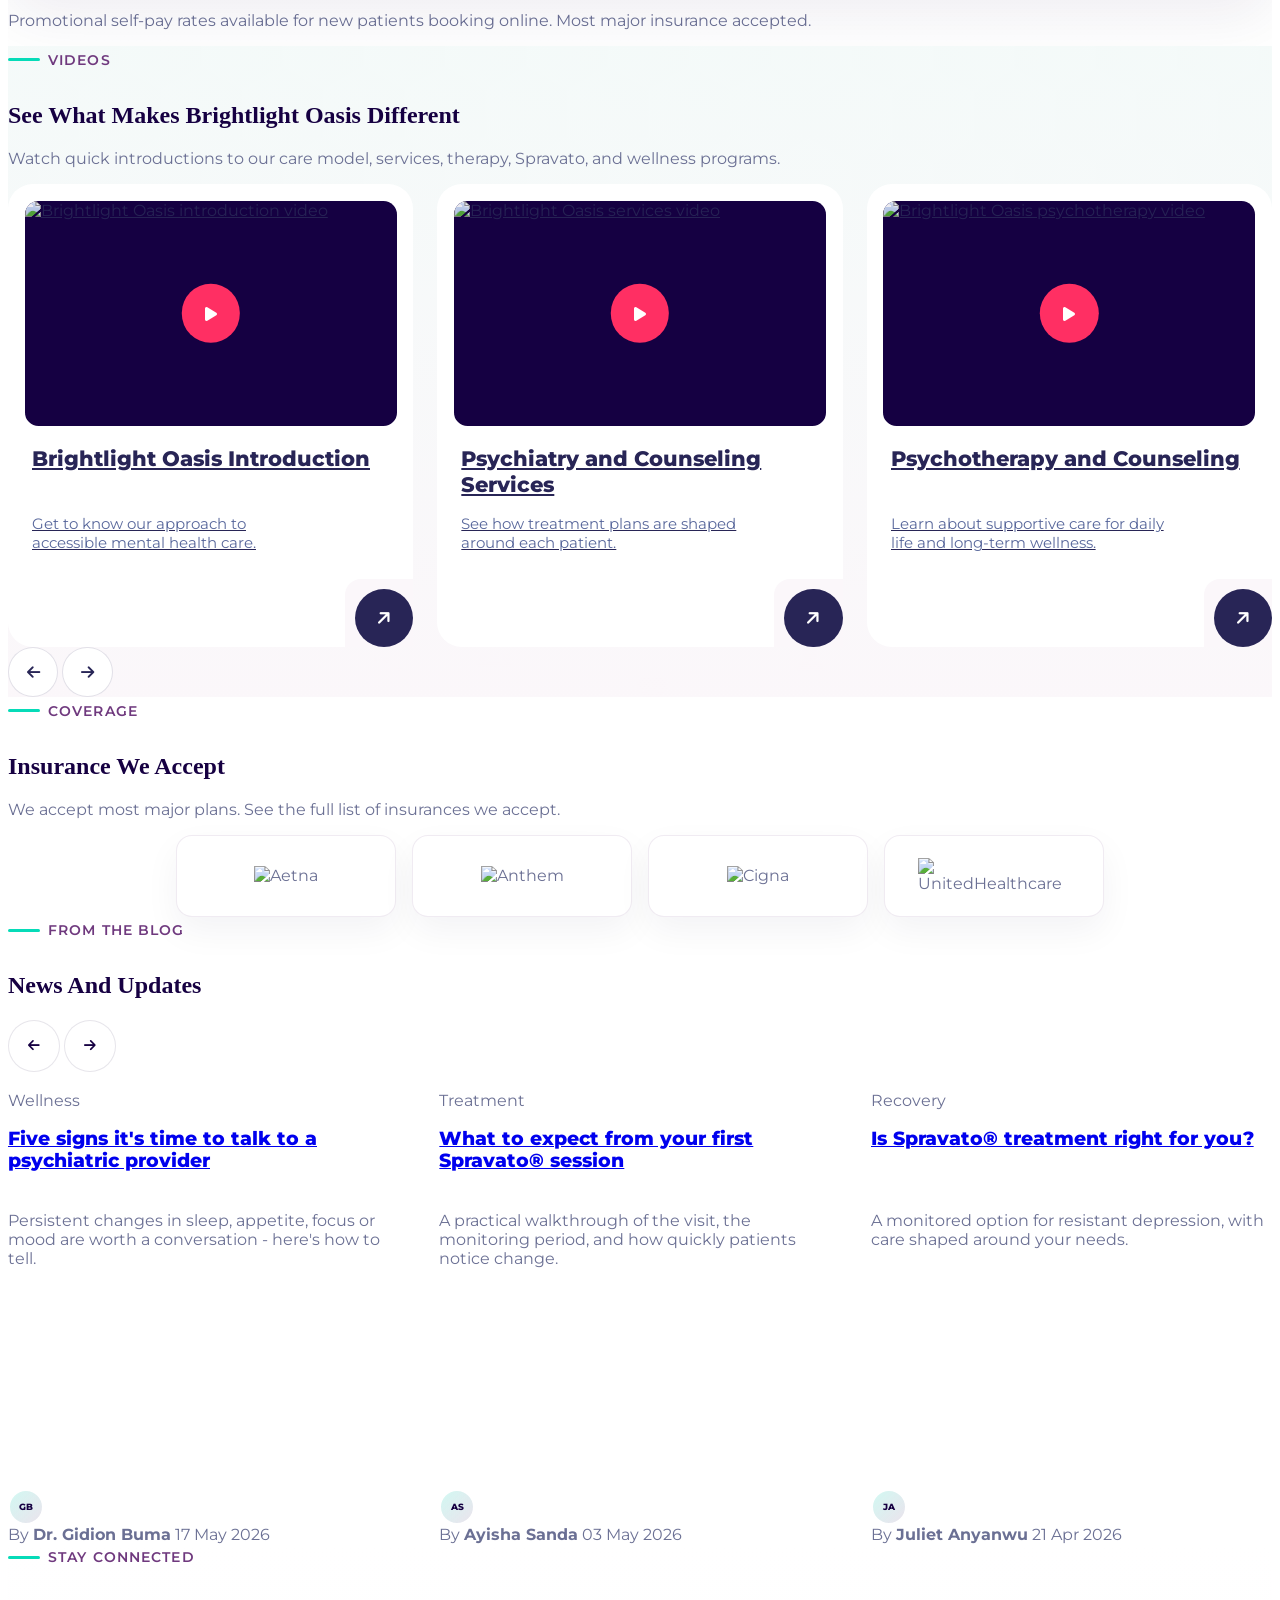
==== commit e13c80f9: "Prepare booking flow and Webflow migration plan" ====
--- a/index.html
+++ b/index.html
@@ -147,13 +147,13 @@
 						</li>
 
 						<li class="lg:hidden pt-5">
-							<a href="#appointment" class="btn btn-primary w-full justify-center">Book Appointment</a>
+							<a href="booking.html" class="btn btn-primary w-full justify-center">Book Appointment</a>
 						</li>
 					</ul>
 				</nav>
 
 				<div class="hidden lg:flex items-center ms-3 xl:ms-6">
-					<a href="#appointment" class="btn btn-primary max-xl:px-5 max-xl:text-[13px]">Book Appointment</a>
+					<a href="booking.html" class="btn btn-primary max-xl:px-5 max-xl:text-[13px]">Book Appointment</a>
 				</div>
 			</div>
 		</div>
@@ -211,7 +211,7 @@
 				</div>
 
 				<div class="flex flex-wrap gap-3" data-reveal data-delay="0.55s">
-					<a href="#appointment" class="btn btn-teal">Book an Appointment</a>
+					<a href="booking.html" class="btn btn-teal">Book an Appointment</a>
 					<a href="#services" class="btn btn-outline btn-outline-brand">See all our services</a>
 				</div>
 			</div>
@@ -264,7 +264,7 @@
 							</span>
 							<input class="radio-dot ms-auto" type="radio" name="heroProvider">
 						</label>
-						<a href="#appointment" class="btn btn-secondary w-full justify-center">Book appointment</a>
+						<a href="booking.html" class="btn btn-secondary w-full justify-center">Book appointment</a>
 					</div>
 				</div>
 			</div>
@@ -395,70 +395,6 @@
 	</div>
 </section>
 
-<!-- ================================================== APPOINTMENT ======= -->
-<section id="appointment" class="relative bg-secondary bg-blend-overlay bg-cover bg-center py-16 md:py-24" style="background-image:url('https://cdn.prod.website-files.com/646d49fbe8d1cc93cf8617bc/667ca989385426bbceeeca43_stigma-image.png');">
-	<div class="absolute inset-0 bg-secondary/92"></div>
-	<div class="max-w-[1320px] mx-auto px-6 relative z-[1]">
-		<div class="flex flex-wrap items-center -mx-4">
-			<div class="w-full lg:w-1/3 px-4 mb-8 lg:mb-0" data-reveal>
-				<span class="sub-title">No waitlist</span>
-				<h2 class="text-3xl sm:text-4xl xl:text-5xl font-bold text-white mb-4">Make An Appointment</h2>
-				<p class="text-white/70 mb-0">Your mental health can't be on a waitlist anymore. Book online in under two minutes - most insurance accepted.</p>
-			</div>
-			<div class="w-full lg:w-2/3 px-4" data-reveal data-delay="0.2s">
-				<form data-demo class="bg-white rounded-2xl p-5 sm:p-7">
-					<div class="flex flex-wrap -mx-2">
-						<div class="w-full sm:w-1/2 xl:w-1/3 px-2 mb-4">
-							<label class="sr-only" for="apName">Your name</label>
-							<input id="apName" class="form-control" type="text" placeholder="Your Name" required>
-						</div>
-						<div class="w-full sm:w-1/2 xl:w-1/3 px-2 mb-4">
-							<label class="sr-only" for="apEmail">Your email</label>
-							<input id="apEmail" class="form-control" type="email" placeholder="Your Email" required>
-						</div>
-						<div class="w-full sm:w-1/2 xl:w-1/3 px-2 mb-4">
-							<label class="sr-only" for="apDate">Preferred date and time</label>
-							<input id="apDate" class="form-control" type="datetime-local" required>
-						</div>
-						<div class="w-full sm:w-1/2 xl:w-1/3 px-2 mb-4">
-							<label class="sr-only" for="apService">Service</label>
-							<select id="apService" class="form-control" required>
-								<option value="">Select a service…</option>
-								<option>Psychiatry / Medication Management</option>
-								<option>Psychotherapy / Counseling</option>
-								<option>Spravato&reg; Treatment</option>
-								<option>Addiction / Suboxone Treatment</option>
-								<option>Weight Loss Program</option>
-								<option>ADHD Testing</option>
-							</select>
-						</div>
-						<div class="w-full sm:w-1/2 xl:w-1/3 px-2 mb-4">
-							<label class="sr-only" for="apProvider">Provider</label>
-							<select id="apProvider" class="form-control">
-								<option value="">Any available provider</option>
-								<optgroup label="Psychiatry">
-									<option>Psychiatry Provider 1</option>
-									<option>Psychiatry Provider 2</option>
-								</optgroup>
-								<optgroup label="Psychotherapy">
-									<option>Psychotherapy Provider 1</option>
-									<option>Psychotherapy Provider 2</option>
-									<option>Psychotherapy Provider 3</option>
-									<option>Psychotherapy Provider 4</option>
-								</optgroup>
-							</select>
-						</div>
-						<div class="w-full xl:w-1/3 px-2 mb-4">
-							<button type="submit" class="btn btn-primary w-full justify-center h-14">Book Appointment</button>
-						</div>
-					</div>
-					<p class="form-note hidden text-sm text-primary mt-1"></p>
-				</form>
-			</div>
-		</div>
-	</div>
-</section>
-
 <!-- ====================================================== SERVICES ====== -->
 <section id="services" class="py-16 md:py-24">
 	<div class="max-w-[1320px] mx-auto px-6">
@@ -469,7 +405,7 @@
 				<p class="lg:text-lg font-light mb-0" data-reveal data-delay="0.2s">Evidence-based treatment for adults and adolescents - in clinic across Texas, Oregon and Arizona, or by secure video wherever you are.</p>
 			</div>
 			<div class="w-full lg:w-1/3 px-4 lg:text-end mt-6 lg:mt-0" data-reveal data-delay="0.3s">
-				<a href="#appointment" class="btn btn-primary">View All Services <i class="fa-solid fa-arrow-right"></i></a>
+				<a href="booking.html" class="btn btn-primary">View All Services <i class="fa-solid fa-arrow-right"></i></a>
 			</div>
 		</div>
 
@@ -485,7 +421,7 @@
 					<div class="service-card__image">
 						<img src="https://cdn.prod.website-files.com/646d49fbe8d1cc93cf8617bc/646d49fbe8d1cc93cf8617f3_block-image-hp.original.jpg-p-800.png" alt="Psychiatry and medication management care" width="700" height="480" loading="lazy">
 					</div>
-					<a href="#appointment" class="service-card__link">View All Details <i class="fa-regular fa-circle-right"></i></a>
+					<a href="booking.html" class="service-card__link">View All Details <i class="fa-regular fa-circle-right"></i></a>
 				</div>
 			</div>
 			<!-- 2 -->
@@ -499,7 +435,7 @@
 					<div class="service-card__image">
 						<img src="https://cdn.prod.website-files.com/646d49fbe8d1cc93cf8617bc/667cb0a8bcc6cdbad9f2426f_about-main-banner.png" alt="Psychotherapy and counseling session" width="700" height="480" loading="lazy">
 					</div>
-					<a href="#appointment" class="service-card__link">View All Details <i class="fa-regular fa-circle-right"></i></a>
+					<a href="booking.html" class="service-card__link">View All Details <i class="fa-regular fa-circle-right"></i></a>
 				</div>
 			</div>
 			<!-- 3 -->
@@ -513,7 +449,7 @@
 					<div class="service-card__image">
 						<img src="https://cdn.prod.website-files.com/646d49fbe8d1cc93cf8617bc/667ca97d3b72399f4ddf7d98_services-main-banner-p-500.png" alt="Spravato treatment" width="700" height="480" loading="lazy">
 					</div>
-					<a href="#appointment" class="service-card__link">View All Details <i class="fa-regular fa-circle-right"></i></a>
+					<a href="booking.html" class="service-card__link">View All Details <i class="fa-regular fa-circle-right"></i></a>
 				</div>
 			</div>
 			<!-- 4 -->
@@ -527,7 +463,7 @@
 					<div class="service-card__image">
 						<img src="https://cdn.prod.website-files.com/646d49fbe8d1cc93cf8617bc/667cbff64053c2836e35205a_intro-image.png" alt="Addiction and Suboxone treatment support" width="700" height="480" loading="lazy">
 					</div>
-					<a href="#appointment" class="service-card__link">View All Details <i class="fa-regular fa-circle-right"></i></a>
+					<a href="booking.html" class="service-card__link">View All Details <i class="fa-regular fa-circle-right"></i></a>
 				</div>
 			</div>
 			<!-- 5 -->
@@ -541,7 +477,7 @@
 					<div class="service-card__image">
 						<img src="https://www.pensoftampabay.com/resourcefiles/fullwidth-single-snippet-image-20240827063320/woman-directs-attention-to-a-laptop-computer-by-pointing-at-tampa-florida.jpg" alt="Online ADHD testing and assessment" width="700" height="480" loading="lazy">
 					</div>
-					<a href="#appointment" class="service-card__link">View All Details <i class="fa-regular fa-circle-right"></i></a>
+					<a href="booking.html" class="service-card__link">View All Details <i class="fa-regular fa-circle-right"></i></a>
 				</div>
 			</div>
 			<!-- 6 -->
@@ -555,7 +491,7 @@
 					<div class="service-card__image">
 						<img src="https://s2-receitas.glbimg.com/N0fCtcSs8KF1uTWrW5gF_Yzp2A4=/836x0/filters:format(jpeg)/https://i.s3.glbimg.com/v1/AUTH_bc8228b6673f488aa253bbcb03c80ec5/internal_photos/bs/2020/X/a/uo1qZpTWmDttOPss5O9Q/nutricionista-paciente-dieta.jpg" alt="Weightloss program consultation" width="700" height="480" loading="lazy">
 					</div>
-					<a href="#appointment" class="service-card__link">View All Details <i class="fa-regular fa-circle-right"></i></a>
+					<a href="booking.html" class="service-card__link">View All Details <i class="fa-regular fa-circle-right"></i></a>
 				</div>
 			</div>
 		</div>
@@ -647,7 +583,7 @@
 <section id="team" class="team-section py-16 md:py-24">
 	<div class="max-w-[1320px] mx-auto px-6">
 		<div class="flex flex-wrap items-center -mx-4">
-			<div class="w-full xl:w-1/2 px-4 mb-12 xl:mb-0" data-reveal="left">
+			<div class="hidden xl:block xl:w-1/2 px-4 order-1 mb-12 xl:mb-0" data-reveal="left">
 				<div class="team-showcase">
 					<div class="team-showcase__ring"></div>
 					<div class="team-showcase__orbit">
@@ -657,10 +593,6 @@
 						<div class="team-showcase__social team-showcase__social--four"><i class="fa-brands fa-x-twitter"></i></div>
 					</div>
 					<img class="team-showcase__image" src="assets/img/dr-gidion-cutout-cropped.png" alt="Dr. Gidion Buma" width="991" height="914" loading="lazy">
-					<div class="team-showcase__badge">
-						<span><i class="fa-solid fa-circle-check"></i> Medication Management</span>
-						<span><i class="fa-solid fa-circle-check"></i> Telehealth Care</span>
-					</div>
 					<div class="team-showcase__quote">
 						<img src="https://cdn.prod.website-files.com/646d49fbe8d1cc93cf8617bc/671adde5ae3d00f17a76c36a_648c8d6f077195f061187a01_IMG_0699.jpg" alt="Dr. Gidion Buma" loading="lazy">
 						<div>
@@ -672,13 +604,32 @@
 				</div>
 			</div>
 
-			<div class="w-full xl:w-1/2 px-4" data-reveal data-delay="0.15s">
+			<div class="w-full xl:w-1/2 px-4 order-2" data-reveal data-delay="0.15s">
 				<div class="mb-8">
 					<span class="sub-title">Our Team</span>
 					<h2 class="text-3xl sm:text-4xl xl:text-5xl font-bold mb-4">Meet the Team</h2>
 					<p class="lg:text-lg font-light mb-0">
 						Brightlight Oasis is a team of experienced, compassionate, and dedicated mental health professionals empowering journeys to mental wellness.
 					</p>
+				</div>
+
+				<div class="team-showcase xl:hidden">
+					<div class="team-showcase__ring"></div>
+					<div class="team-showcase__orbit">
+						<div class="team-showcase__social team-showcase__social--one"><i class="fa-brands fa-linkedin-in"></i></div>
+						<div class="team-showcase__social team-showcase__social--two"><i class="fa-brands fa-instagram"></i></div>
+						<div class="team-showcase__social team-showcase__social--three"><i class="fa-brands fa-facebook-f"></i></div>
+						<div class="team-showcase__social team-showcase__social--four"><i class="fa-brands fa-x-twitter"></i></div>
+					</div>
+					<img class="team-showcase__image" src="assets/img/dr-gidion-cutout-cropped.png" alt="Dr. Gidion Buma" width="991" height="914" loading="lazy">
+					<div class="team-showcase__quote">
+						<img src="https://cdn.prod.website-files.com/646d49fbe8d1cc93cf8617bc/671adde5ae3d00f17a76c36a_648c8d6f077195f061187a01_IMG_0699.jpg" alt="Dr. Gidion Buma" loading="lazy">
+						<div>
+							<h3>Dr. Gidion Buma</h3>
+							<span>DNP PMHNP-BC</span>
+							<p>Experienced, compassionate providers empowering journeys to mental wellness.</p>
+						</div>
+					</div>
 				</div>
 
 				<div class="grid sm:grid-cols-2 gap-5">
@@ -744,7 +695,7 @@
 						<h3 class="condition-card__title">Major Depressive Disorder</h3>
 						<p class="condition-card__copy">Persistent sadness, hopelessness and loss of interest that can interfere with daily functioning.</p>
 					</div>
-					<a href="#appointment" class="condition-card__link">Read More <i class="fa-regular fa-circle-right"></i></a>
+					<a href="booking.html" class="condition-card__link">Read More <i class="fa-regular fa-circle-right"></i></a>
 					<span class="condition-card__icon-wrap"><span class="condition-card__icon"><i class="fa-solid fa-cloud-rain"></i></span></span>
 				</div>
 			</div>
@@ -754,7 +705,7 @@
 						<h3 class="condition-card__title">Anxiety Disorders</h3>
 						<p class="condition-card__copy">Excessive worry, fear or nervousness that feels hard to control and interrupts everyday life.</p>
 					</div>
-					<a href="#appointment" class="condition-card__link">Read More <i class="fa-regular fa-circle-right"></i></a>
+					<a href="booking.html" class="condition-card__link">Read More <i class="fa-regular fa-circle-right"></i></a>
 					<span class="condition-card__icon-wrap"><span class="condition-card__icon"><i class="fa-solid fa-wind"></i></span></span>
 				</div>
 			</div>
@@ -764,7 +715,7 @@
 						<h3 class="condition-card__title">ADHD</h3>
 						<p class="condition-card__copy">Patterns of inattention, impulsivity or hyperactivity that affect school, work and relationships.</p>
 					</div>
-					<a href="#appointment" class="condition-card__link">Read More <i class="fa-regular fa-circle-right"></i></a>
+					<a href="booking.html" class="condition-card__link">Read More <i class="fa-regular fa-circle-right"></i></a>
 					<span class="condition-card__icon-wrap"><span class="condition-card__icon"><i class="fa-solid fa-brain"></i></span></span>
 				</div>
 			</div>
@@ -774,7 +725,7 @@
 						<h3 class="condition-card__title">Bipolar Disorder</h3>
 						<p class="condition-card__copy">Mood shifts that include emotional highs, depression and changes in sleep, energy or focus.</p>
 					</div>
-					<a href="#appointment" class="condition-card__link">Read More <i class="fa-regular fa-circle-right"></i></a>
+					<a href="booking.html" class="condition-card__link">Read More <i class="fa-regular fa-circle-right"></i></a>
 					<span class="condition-card__icon-wrap"><span class="condition-card__icon"><i class="fa-solid fa-wave-square"></i></span></span>
 				</div>
 			</div>
@@ -784,7 +735,7 @@
 						<h3 class="condition-card__title">PTSD</h3>
 						<p class="condition-card__copy">Trauma-related symptoms such as flashbacks, nightmares, hypervigilance and severe anxiety.</p>
 					</div>
-					<a href="#appointment" class="condition-card__link">Read More <i class="fa-regular fa-circle-right"></i></a>
+					<a href="booking.html" class="condition-card__link">Read More <i class="fa-regular fa-circle-right"></i></a>
 					<span class="condition-card__icon-wrap"><span class="condition-card__icon"><i class="fa-solid fa-shield-heart"></i></span></span>
 				</div>
 			</div>
@@ -794,14 +745,14 @@
 						<h3 class="condition-card__title">Schizophrenia</h3>
 						<p class="condition-card__copy">Changes in thinking, perception and behavior, sometimes involving hallucinations or delusions.</p>
 					</div>
-					<a href="#appointment" class="condition-card__link">Read More <i class="fa-regular fa-circle-right"></i></a>
+					<a href="booking.html" class="condition-card__link">Read More <i class="fa-regular fa-circle-right"></i></a>
 					<span class="condition-card__icon-wrap"><span class="condition-card__icon"><i class="fa-solid fa-user-doctor"></i></span></span>
 				</div>
 			</div>
 		</div>
 
 		<div class="text-center mt-4" data-reveal>
-			<a href="#appointment" class="btn btn-primary">View All Conditions <i class="fa-solid fa-arrow-right"></i></a>
+			<a href="booking.html" class="btn btn-primary">View All Conditions <i class="fa-solid fa-arrow-right"></i></a>
 		</div>
 	</div>
 </section>
@@ -856,7 +807,7 @@
 				</div>
 
 				<div class="flex flex-wrap items-center gap-4" data-reveal data-delay="0.4s">
-					<a href="#appointment" class="btn btn-primary">Book with Dr. Reyes</a>
+					<a href="booking.html" class="btn btn-primary">Book with Dr. Reyes</a>
 					<span class="font-display italic text-lg text-secondary">Dr. Amara Reyes, MD</span>
 				</div>
 			</div>
@@ -921,7 +872,7 @@
 						<li class="flex gap-2.5"><i class="fa-solid fa-circle-check text-primary mt-1"></i>Telehealth or in-clinic visits</li>
 					</ul>
 					<p class="pricing-card__promo">Promotional Rates</p>
-					<a href="#appointment" class="btn btn-outline w-full justify-center">Schedule Appointment</a>
+					<a href="booking.html" class="btn btn-outline w-full justify-center">Schedule Appointment</a>
 				</div>
 			</div>
 
@@ -973,7 +924,7 @@
 						<li class="flex gap-2.5"><i class="fa-solid fa-circle-check text-teal mt-1"></i>Group therapy access</li>
 					</ul>
 					<p class="pricing-card__promo text-white/50">Promotional Rates</p>
-					<a href="#appointment" class="btn btn-primary w-full justify-center">Schedule Appointment</a>
+					<a href="booking.html" class="btn btn-primary w-full justify-center">Schedule Appointment</a>
 				</div>
 			</div>
 
@@ -1010,7 +961,7 @@
 						<li class="flex gap-2.5"><i class="fa-solid fa-circle-check text-primary mt-1"></i>Treatment-planning consult</li>
 					</ul>
 					<p class="pricing-card__promo">Promotional Rates</p>
-					<a href="#appointment" class="btn btn-outline w-full justify-center">Schedule Appointment</a>
+					<a href="booking.html" class="btn btn-outline w-full justify-center">Schedule Appointment</a>
 				</div>
 			</div>
 		</div>
--- a/assets/css/custom.css
+++ b/assets/css/custom.css
@@ -255,8 +255,7 @@
    Hero
    -------------------------------------------------------------------------- */
   .hero-section {
-    background:
-      linear-gradient(180deg, #eafbf7 0%, #f6f2f8 58%, #fbf7fa 100%);
+    background: linear-gradient(180deg, #eafbf7 0%, #f6f2f8 58%, #fbf7fa 100%);
   }
   .hero-section::before {
     content: '';
@@ -381,15 +380,15 @@
     border-bottom-right-radius: 1rem;
     background: #fff;
   }
-.wellness-card__icon img {
-	width: 2.65rem;
-	height: 2.65rem;
-	object-fit: contain;
-}
-.wellness-card:hover .wellness-card__icon {
-	background: var(--teal);
-}
-.wellness-card h3 {
+  .wellness-card__icon img {
+    width: 2.65rem;
+    height: 2.65rem;
+    object-fit: contain;
+  }
+  .wellness-card:hover .wellness-card__icon {
+    background: var(--teal);
+  }
+  .wellness-card h3 {
     position: relative;
     z-index: 1;
     margin-bottom: 1rem;
@@ -871,6 +870,85 @@
     color: var(--secondary-light);
   }
 
+  @media (max-width: 767px) {
+    .team-showcase {
+      min-height: 29rem;
+      margin-top: 0.25rem;
+      place-items: center;
+    }
+    .team-showcase__image {
+      height: 28rem;
+      width: min(100%, 23rem);
+      object-position: center bottom;
+      transform: translateY(-2.5rem);
+    }
+    .team-showcase__ring {
+      top: 0.75rem;
+      left: 0.75rem;
+      right: 0.75rem;
+      bottom: 2rem;
+    }
+    .team-showcase__orbit {
+      top: 0.25rem;
+      left: 1.2rem;
+      right: 1.2rem;
+      bottom: 2rem;
+    }
+    .team-showcase__social {
+      width: 2.75rem;
+      height: 2.75rem;
+      font-size: 0.9rem;
+    }
+    .team-showcase__social--one {
+      top: 9%;
+      left: 28%;
+    }
+    .team-showcase__social--two {
+      top: 17%;
+      left: 19%;
+    }
+    .team-showcase__social--three {
+      top: 27%;
+      left: 12%;
+    }
+    .team-showcase__social--four {
+      top: 38%;
+      left: 8%;
+    }
+    .team-showcase__badge {
+      left: 0.25rem;
+      bottom: 5.5rem;
+      gap: 0.45rem;
+      max-width: 11.25rem;
+      padding: 0.65rem 0.8rem;
+      font-size: 0.78rem;
+    }
+    .team-showcase__quote {
+      right: 0;
+      bottom: 0;
+      max-width: 13.25rem;
+      gap: 0.6rem;
+      padding: 0.75rem;
+    }
+    .team-showcase__quote img,
+    .team-showcase__avatar {
+      width: 3rem;
+      height: 3rem;
+      min-width: 3rem;
+    }
+    .team-showcase__quote h3 {
+      font-size: 0.82rem;
+    }
+    .team-showcase__quote span,
+    .team-showcase__quote p {
+      font-size: 0.68rem;
+      line-height: 1.35;
+    }
+    .team-showcase__quote p {
+      margin-top: 0.35rem;
+    }
+  }
+
   /* --------------------------------------------------------------------------
    Video section
    -------------------------------------------------------------------------- */
@@ -878,7 +956,11 @@
     position: relative;
     overflow: hidden;
     background:
-      linear-gradient(180deg, rgba(244, 250, 249, 0.96), rgba(251, 247, 250, 0.98)),
+      linear-gradient(
+        180deg,
+        rgba(244, 250, 249, 0.96),
+        rgba(251, 247, 250, 0.98)
+      ),
       url('../img/bg3.webp') center / cover no-repeat;
   }
   .video-swiper {
@@ -905,7 +987,7 @@
     background: #fff;
     padding: 1.05rem 1.05rem 4.25rem;
     color: var(--secondary-light);
-    border: 1px solid rgba(var(--secondary-rgb), 0.08);
+    border: 0px solid rgba(var(--secondary-rgb), 0.08);
     box-shadow: none;
     transition:
       background 0.3s ease,
@@ -998,19 +1080,21 @@
     background: var(--secondary-light);
     color: #fff;
     font-size: 0;
-    font-family: "Font Awesome 6 Free";
+    font-family: 'Font Awesome 6 Free';
     font-weight: 900;
     line-height: 1;
     transform: none;
-    transition: background 0.3s ease, transform 0.3s ease;
+    transition:
+      background 0.3s ease,
+      transform 0.3s ease;
   }
   .video-card__arrow i::before {
-    content: "\f061";
+    content: '\f061';
     position: absolute;
     top: 50%;
     left: 50%;
     color: #fff;
-    font-family: "Font Awesome 6 Free";
+    font-family: 'Font Awesome 6 Free';
     font-size: 1.1rem;
     font-weight: 900;
     line-height: 1;
@@ -1045,6 +1129,38 @@
     font-family: 'Montserrat', ui-sans-serif, system-ui, sans-serif;
     font-weight: 800;
     color: var(--secondary-light);
+  }
+  .blog-swiper .swiper-slide {
+    display: flex;
+    height: auto;
+  }
+  .blog-swiper article {
+    display: flex;
+    width: 100%;
+    min-height: 29.5rem;
+    flex-direction: column;
+  }
+  .blog-swiper article > div {
+    display: flex;
+    flex: 1 1 auto;
+    flex-direction: column;
+  }
+  .blog-card-title {
+    display: -webkit-box;
+    min-height: 3rem;
+    overflow: hidden;
+    -webkit-box-orient: vertical;
+    -webkit-line-clamp: 2;
+  }
+  .blog-card-title + p {
+    display: -webkit-box;
+    min-height: 3.25rem;
+    overflow: hidden;
+    -webkit-box-orient: vertical;
+    -webkit-line-clamp: 3;
+  }
+  .blog-card-title + p + div {
+    margin-top: auto;
   }
 
   /* --------------------------------------------------------------------------
@@ -1242,6 +1358,49 @@
     text-transform: uppercase;
   }
 
+  @media (max-width: 575px) {
+    .pricing-card {
+      padding: 1.5rem;
+    }
+    .pricing-card__title {
+      min-height: auto;
+      margin-bottom: 1.1rem;
+      font-size: 1.35rem;
+    }
+    .pricing-card__price {
+      margin-inline: 0;
+      padding: 1rem;
+    }
+    .pricing-row {
+      align-items: flex-start;
+      gap: 0.75rem;
+    }
+    .pricing-row__label {
+      max-width: 52%;
+      font-size: 0.95rem;
+    }
+    .pricing-row__meta {
+      min-width: 6.3rem;
+      max-width: 48%;
+      align-items: flex-end;
+    }
+    .pricing-row__amount {
+      min-width: 5.1rem;
+      padding: 0.48rem 0.85rem;
+      font-size: 0.95rem;
+    }
+    .pricing-row__note {
+      max-width: 6.5rem;
+      font-size: 0.62rem;
+      line-height: 1.25;
+      word-break: normal;
+    }
+    .pricing-row__deal {
+      margin-top: 0.35rem;
+      margin-left: 0;
+    }
+  }
+
   /* --------------------------------------------------------------------------
    Consultation list
    -------------------------------------------------------------------------- */
@@ -1422,7 +1581,7 @@
     padding-block: 0;
     background: rgba(255, 255, 255, 0.92);
     backdrop-filter: blur(12px);
-    box-shadow: 0 8px 30px rgba(var(--secondary-rgb), 0.1);
+    box-shadow: none;
     animation: slideDown 0.5s ease;
   }
   /* the pill loses its own shadow once the whole bar is a sticky white surface */
@@ -1585,7 +1744,11 @@
     place-items: center;
     border-radius: 9999px;
     border: 2px solid #fff;
-    background: linear-gradient(135deg, rgba(var(--teal-rgb), 0.18), rgba(var(--primary-rgb), 0.14));
+    background: linear-gradient(
+      135deg,
+      rgba(var(--teal-rgb), 0.18),
+      rgba(var(--primary-rgb), 0.14)
+    );
     color: var(--secondary);
     font-size: 0.68rem;
     font-weight: 800;
